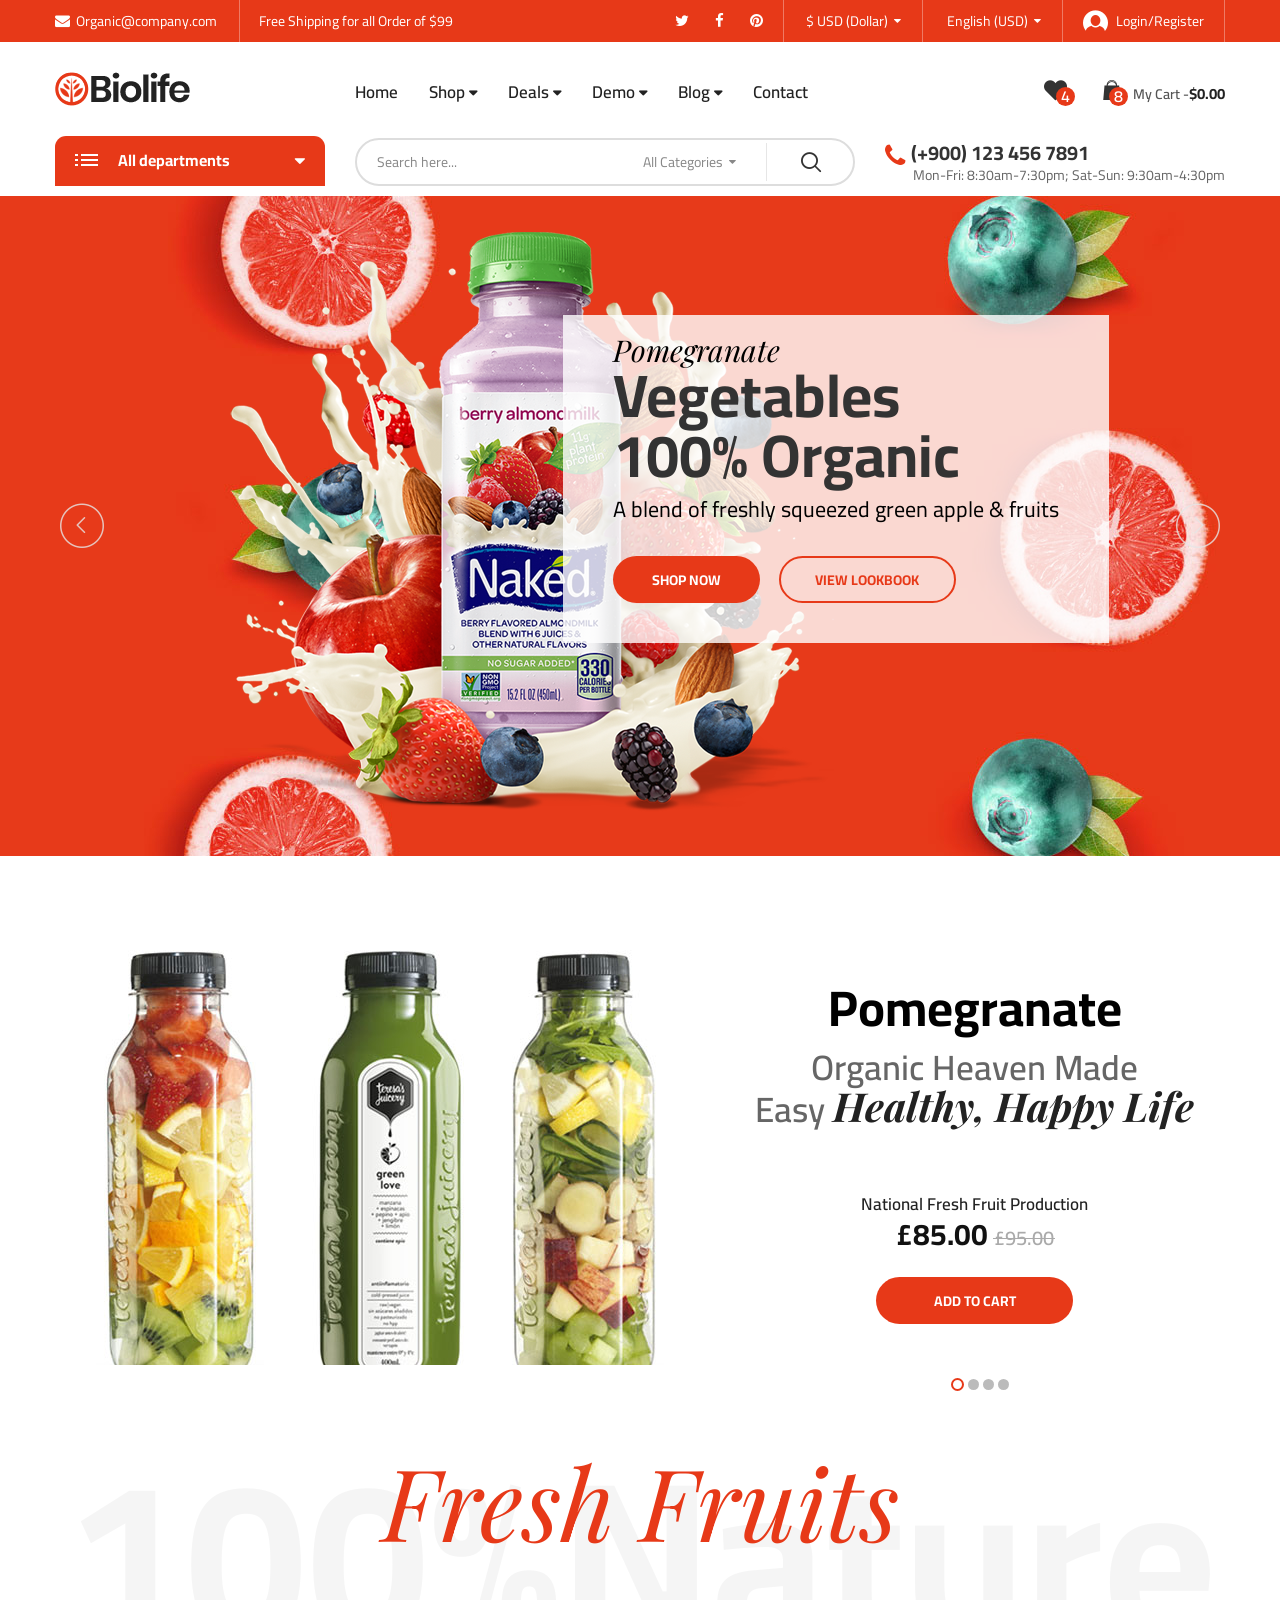
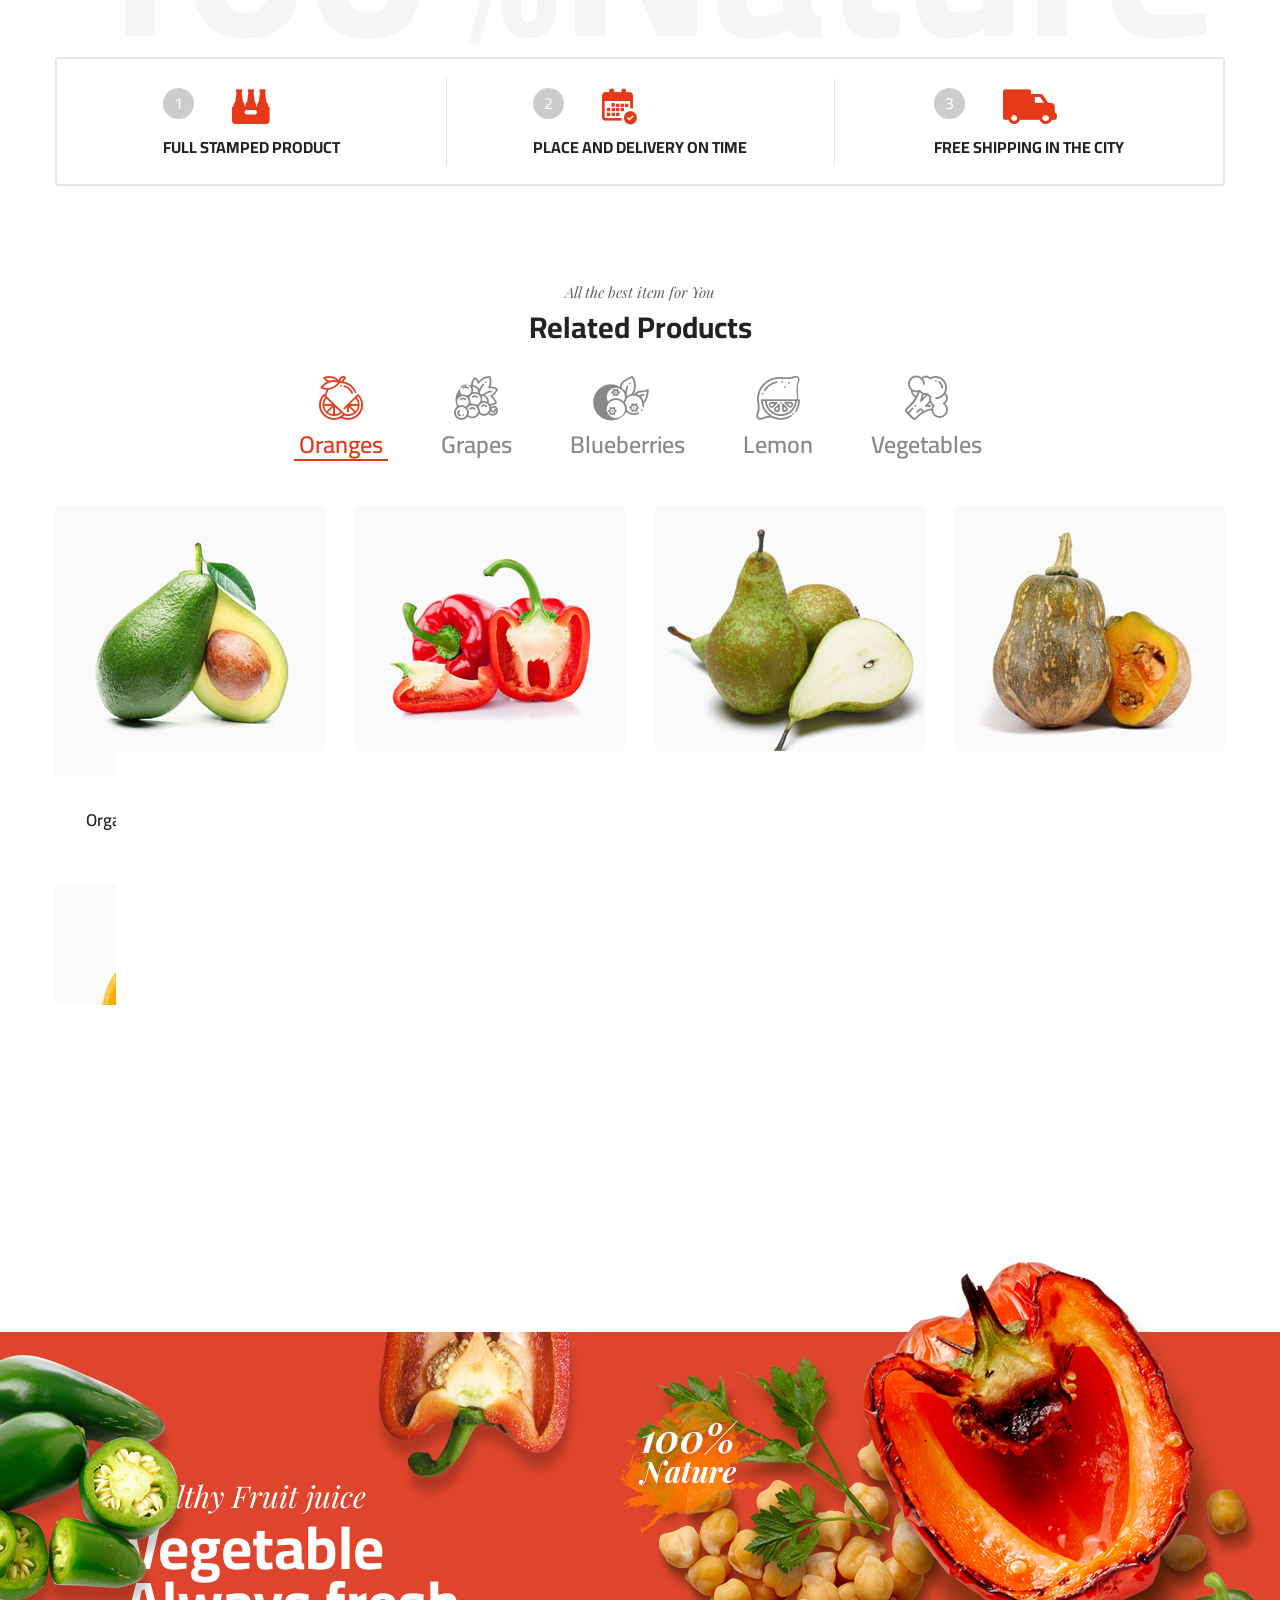
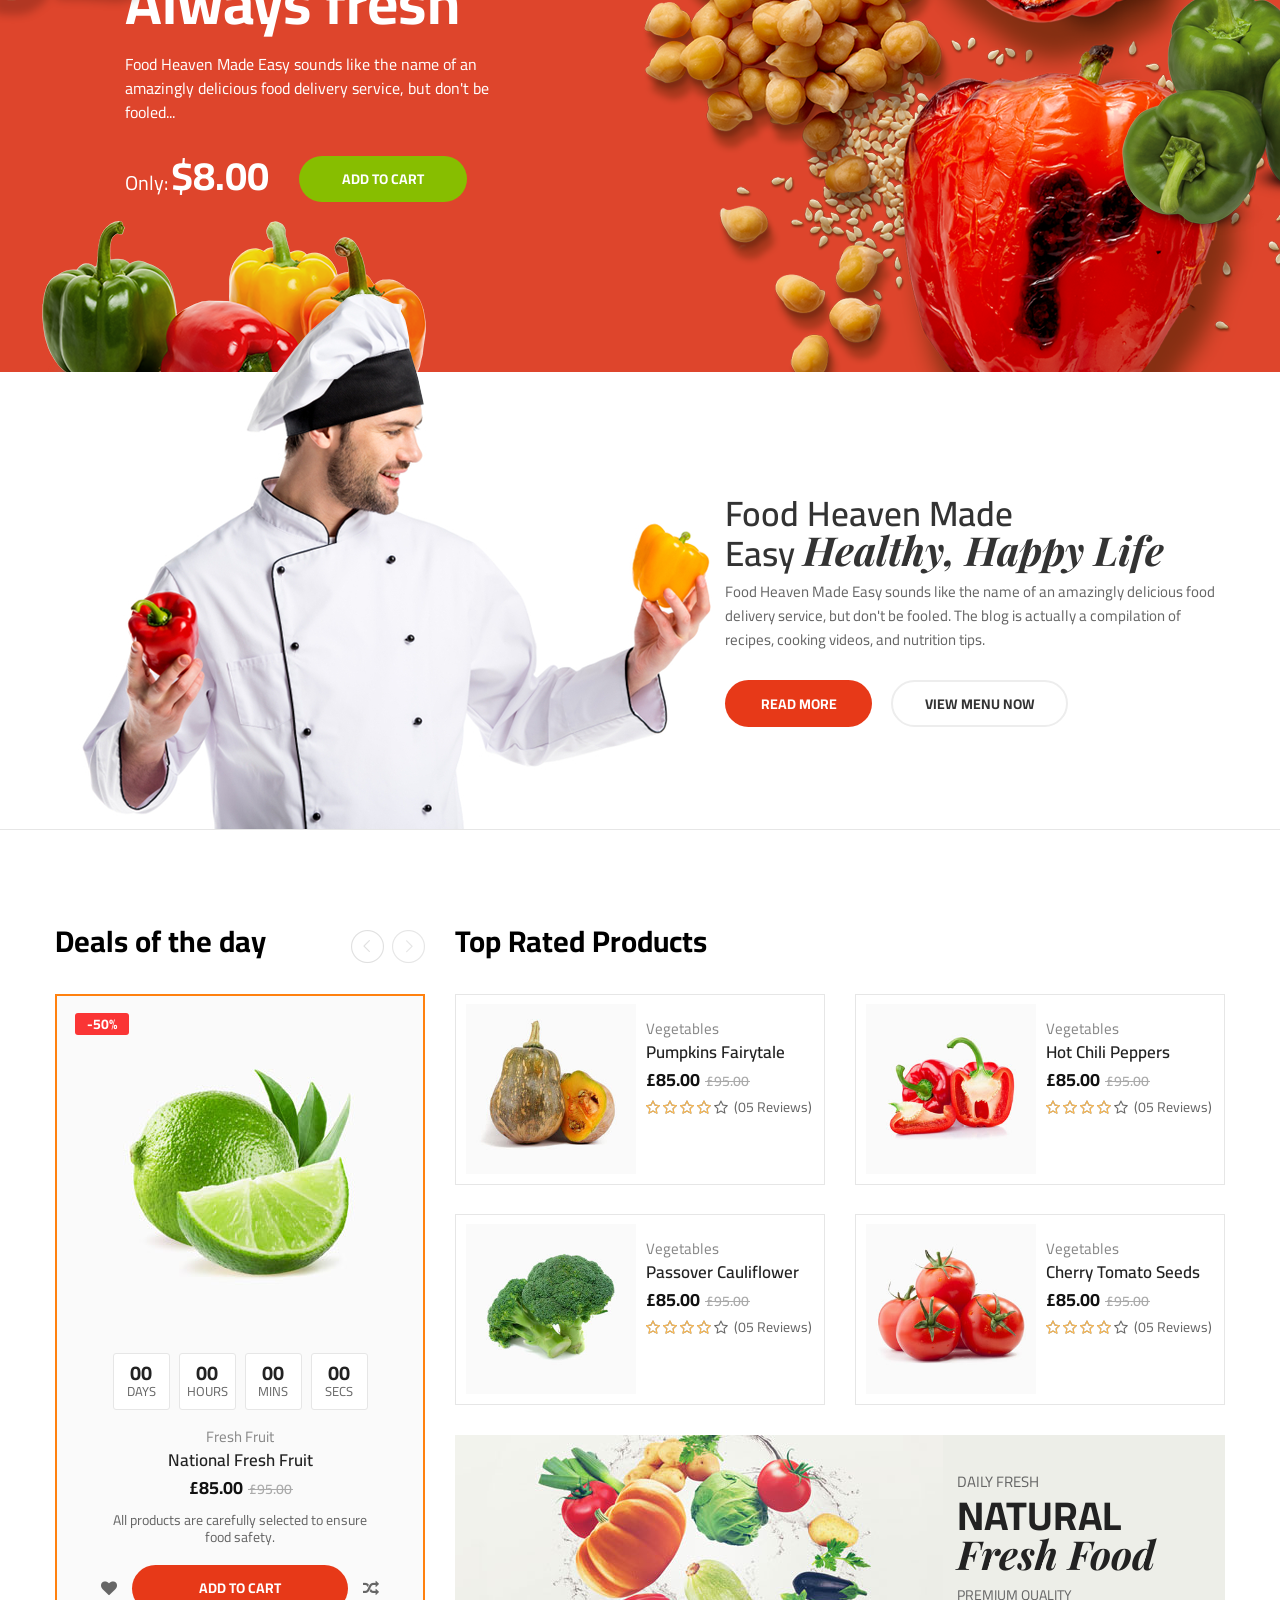
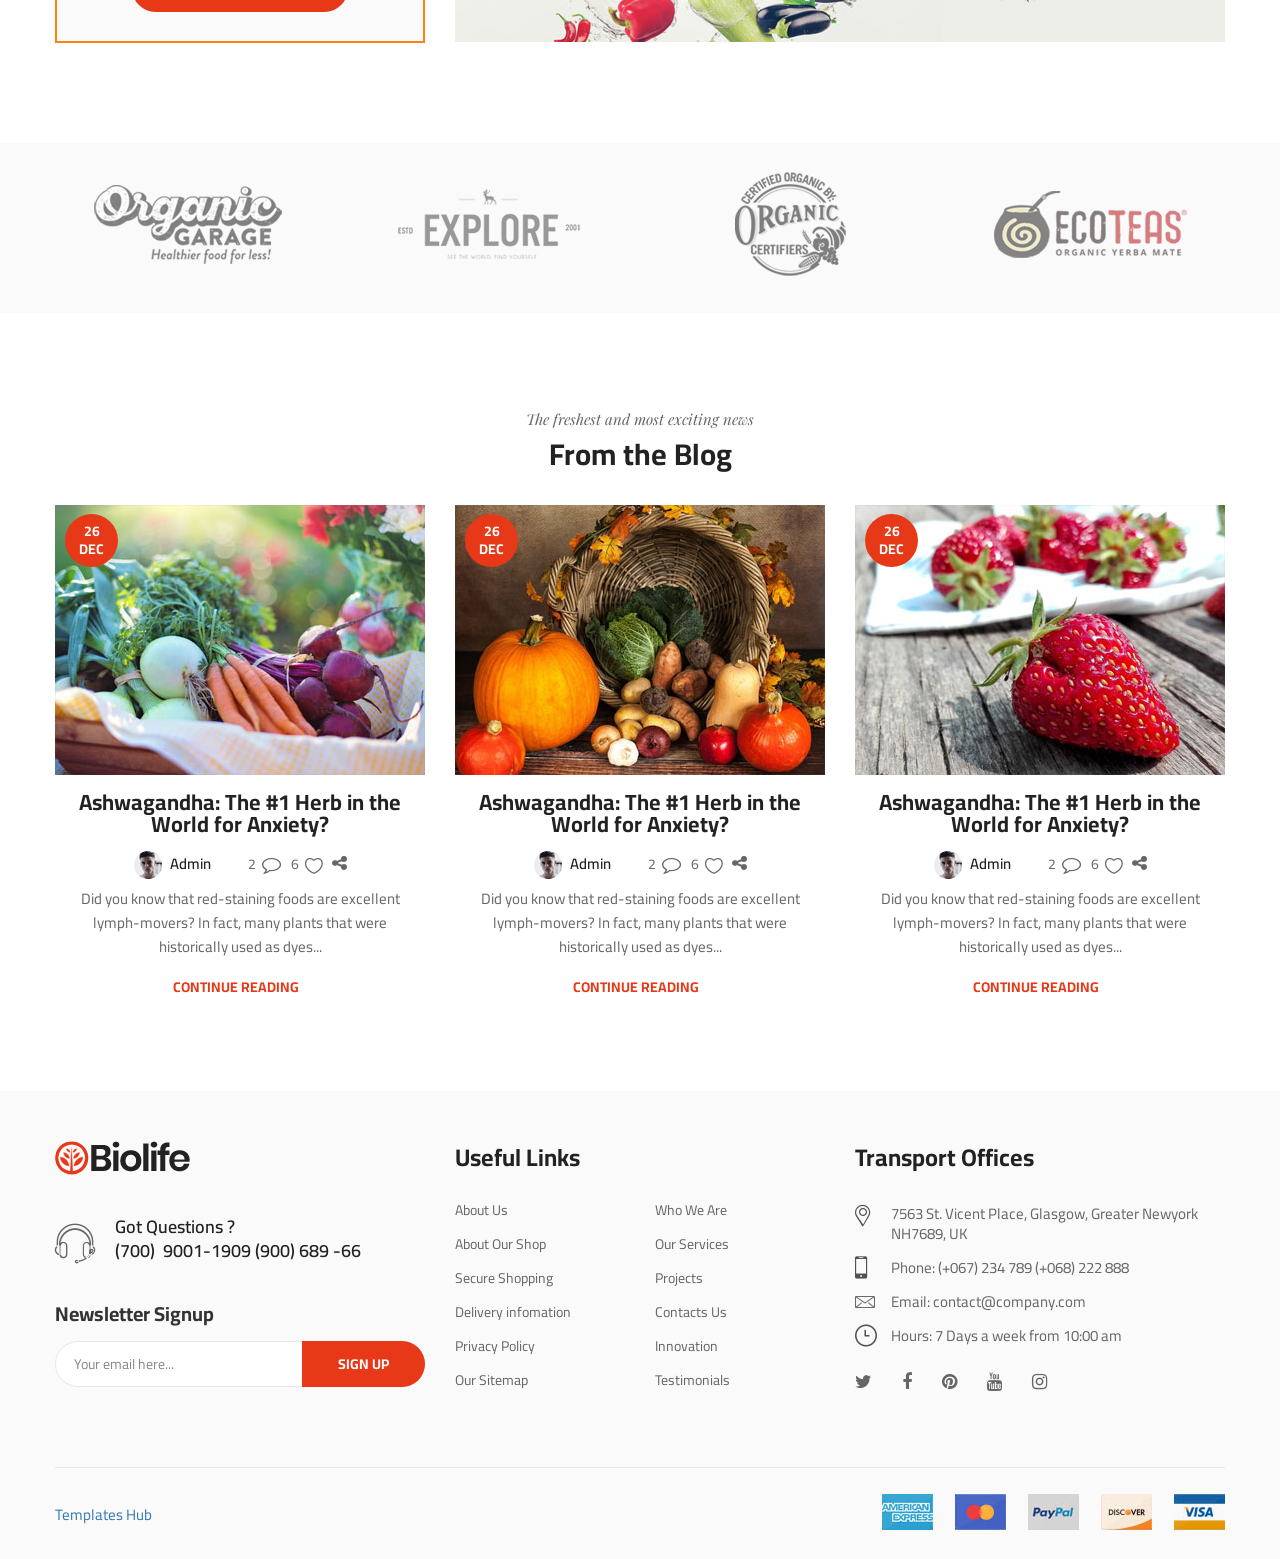
==== Projects_php/organic_fruits_e-commerce website/index.html @ d54f731b "changes" ====
<!DOCTYPE html>
<html class="no-js" lang="en">

<head>
    <meta charset="utf-8">
    <meta http-equiv="X-UA-Compatible" content="IE=edge">
    <meta name="viewport" content="width=device-width, initial-scale=1">
    <title>Biolife - Organic Food</title>
    <link href="https://fonts.googleapis.com/css?family=Cairo:400,600,700&amp;display=swap" rel="stylesheet">
    <link href="https://fonts.googleapis.com/css?family=Poppins:600&amp;display=swap" rel="stylesheet">
    <link href="https://fonts.googleapis.com/css?family=Playfair+Display:400i,700i" rel="stylesheet">
    <link href="https://fonts.googleapis.com/css?family=Ubuntu&amp;display=swap" rel="stylesheet">
    <link rel="shortcut icon" type="image/x-icon" href="assets/images/favicon.png"/>
    <link rel="stylesheet" type="text/css" href="assets/css/bootstrap.min.css">
    <link rel="stylesheet" type="text/css" href="assets/css/animate.min.css">
    <link rel="stylesheet" type="text/css" href="assets/css/font-awesome.min.css">
    <link rel="stylesheet" type="text/css" href="assets/css/nice-select.css">
    <link rel="stylesheet" type="text/css" href="assets/css/slick.min.css">
    <link rel="stylesheet" type="text/css" href="assets/css/style.css">
    <link rel="stylesheet" type="text/css" href="assets/css/main-color.css">

</head>
<body class="biolife-body">

    <!-- Preloader -->
    <div id="biof-loading">
        <div class="biof-loading-center">
            <div class="biof-loading-center-absolute">
                <div class="dot dot-one"></div>
                <div class="dot dot-two"></div>
                <div class="dot dot-three"></div>
            </div>
        </div>
    </div>

    <!-- HEADER -->
    <header id="header" class="header-area style-01 layout-03">
        <div class="header-top bg-main hidden-xs">
            <div class="container">
                <div class="top-bar left">
                    <ul class="horizontal-menu">
                        <li><a href="#"><i class="fa fa-envelope" aria-hidden="true"></i>Organic@company.com</a></li>
                        <li><a href="#">Free Shipping for all Order of $99</a></li>
                    </ul>
                </div>
                <div class="top-bar right">
                    <ul class="social-list">
                        <li><a href="#"><i class="fa fa-twitter" aria-hidden="true"></i></a></li>
                        <li><a href="#"><i class="fa fa-facebook" aria-hidden="true"></i></a></li>
                        <li><a href="#"><i class="fa fa-pinterest" aria-hidden="true"></i></a></li>
                    </ul>
                    <ul class="horizontal-menu">
                        <li class="horz-menu-item currency">
                            <select name="currency">
                                <option value="eur">€ EUR (Euro)</option>
                                <option value="usd" selected>$ USD (Dollar)</option>
                                <option value="usd">£ GBP (Pound)</option>
                                <option value="usd">¥ JPY (Yen)</option>
                            </select>
                        </li>
                        <li class="horz-menu-item lang">
                            <select name="language">
                                <option value="fr">French (EUR)</option>
                                <option value="en" selected>English (USD)</option>
                                <option value="ger">Germany (GBP)</option>
                                <option value="jp">Japan (JPY)</option>
                            </select>
                        </li>
                        <li><a href="login.html" class="login-link"><i class="biolife-icon icon-login"></i>Login/Register</a></li>
                    </ul>
                </div>
            </div>
        </div>
        <div class="header-middle biolife-sticky-object ">
            <div class="container">
                <div class="row">
                    <div class="col-lg-3 col-md-2 col-md-6 col-xs-6">
                        <a href="index-2.html" class="biolife-logo"><img src="assets/images/organic-3.png" alt="biolife logo" width="135" height="34"></a>
                    </div>
                    <div class="col-lg-6 col-md-7 hidden-sm hidden-xs">
                        <div class="primary-menu">
                        <ul class="menu biolife-menu clone-main-menu clone-primary-menu" id="primary-menu" data-menuname="main menu">
                            <li class="menu-item"><a href="index-2.html">Home</a></li>
                            <li class="menu-item menu-item-has-children has-megamenu">
                                <a href="#" class="menu-name" data-title="Shop" >Shop</a>
                                <div class="wrap-megamenu lg-width-900 md-width-750">
                                    <div class="mega-content">
                                        <!-- Deals & Offers (Now First) -->
                                        <div class="col-lg-2 col-md-2 col-xs-12 md-margin-bottom-0 xs-margin-bottom-25">
                                            <div class="wrap-custom-menu vertical-menu">
                                                <h4 class="menu-title">🔥 Deals & Offers</h4>
                                                <ul class="menu">
                                                    <li><a href="#">Today's Special Offers</a></li>
                                                    <li><a href="#">Seasonal Deals</a></li>
                                                    <li><a href="#">Bulk Discounts</a></li>
                                                    <li><a href="#">Subscription Plans</a></li>
                                                </ul>
                                            </div>
                                        </div>
                                    
                                        <!-- Fresh Fruits -->
                                        <div class="col-lg-2 col-md-2 col-xs-12 md-margin-bottom-0 xs-margin-bottom-25">
                                            <div class="wrap-custom-menu vertical-menu">
                                                <h4 class="menu-title">🍎 Fresh Fruits</h4>
                                                <ul class="menu">
                                                    <li><a href="#">Apples (Red, Green, Fuji)</a></li>
                                                    <li><a href="#">Bananas & Plantains</a></li>
                                                    <li><a href="#">Oranges & Citrus Fruits</a></li>
                                                    <li><a href="#">Berries (Strawberry, Blueberry, Raspberry)</a></li>
                                                    <li><a href="#">Grapes (Red, Green, Black)</a></li>
                                                </ul>
                                            </div>
                                        </div>
                                    
                                        <!-- Fresh Vegetables -->
                                        <div class="col-lg-2 col-md-2 col-xs-12 md-margin-bottom-0 xs-margin-bottom-25">
                                            <div class="wrap-custom-menu vertical-menu">
                                                <h4 class="menu-title">🥦 Fresh Vegetables</h4>
                                                <ul class="menu">
                                                    <li><a href="#">Leafy Greens (Spinach, Kale, Lettuce)</a></li>
                                                    <li><a href="#">Root Vegetables (Carrots, Potatoes, Beets)</a></li>
                                                    <li><a href="#">Peppers (Bell Peppers, Chili Peppers)</a></li>
                                                    <li><a href="#">Tomatoes & Cucumbers</a></li>
                                                    <li><a href="#">Mushrooms & Onions</a></li>
                                                </ul>
                                            </div>
                                        </div>
                                    
                                        <!-- Organic & Exotic -->
                                        <div class="col-lg-2 col-md-2 col-xs-12 md-margin-bottom-0 xs-margin-bottom-25">
                                            <div class="wrap-custom-menu vertical-menu">
                                                <h4 class="menu-title">🌿 Organic & Exotic</h4>
                                                <ul class="menu">
                                                    <li><a href="#">Organic Fruits (Chemical-free)</a></li>
                                                    <li><a href="#">Organic Vegetables</a></li>
                                                    <li><a href="#">Exotic Fruits (Dragon Fruit, Kiwi)</a></li>
                                                    <li><a href="#">Exotic Vegetables (Broccoli, Zucchini, Asparagus)</a></li>
                                                </ul>
                                            </div>
                                        </div>
                                    
                                        <!-- Dairy & Beverages -->
                                        <div class="col-lg-2 col-md-2 col-xs-12 md-margin-bottom-0 xs-margin-bottom-25">
                                            <div class="wrap-custom-menu vertical-menu">
                                                <h4 class="menu-title">🥛 Dairy & Beverages</h4>
                                                <ul class="menu">
                                                    <li><a href="#">Milk & Dairy Alternatives</a></li>
                                                    <li><a href="#">Yogurt & Cheese</a></li>
                                                    <li><a href="#">Coffee & Tea</a></li>
                                                    <li><a href="#">Fresh Juices & Smoothies</a></li>
                                                </ul>
                                            </div>
                                        </div>
                                    </div>
                                    
                                </div>
                            </li>
                            <!-- navbar 3 no down -->
                                <!-- navbar 4 no start -->
                                <li class="menu-item menu-item-has-children has-child">
                                    <a href="#" class="menu-name" data-title="Deals">Deals</a>
                                    <ul class="sub-menu">
                                        <li class="menu-item"><a href="#">Ongoing Discounts</a></li>
                                        <li class="menu-item"><a href="#">Buy 1 Get 1 Free</a></li>
                                        <li class="menu-item menu-item-has-children has-child">
                                            <a href="#" class="menu-name" data-title="Limited-Time Offers">Limited-Time Offers</a>
                                            <ul class="sub-menu">
                                                <li class="menu-item"><a href="#">Flash Sale</a></li>
                                                <li class="menu-item"><a href="#">Seasonal Discounts</a></li>
                                                <li class="menu-item"><a href="#">Exclusive Member Deals</a></li>
                                                <li class="menu-item"><a href="#">Festive Offers</a></li>
                                            </ul>
                                        </li>
                                        <li class="menu-item"><a href="#">New Customer Offers</a></li>
                                        <li class="menu-item"><a href="#">Subscription Discounts</a></li>
                                    </ul>
                                </li>
                                
                                <!-- 4 no start -->

                             ->
                            <li class="menu-item menu-item-has-children has-megamenu">
                                <a href="#" class="menu-name" data-title="Demo">Demo</a>
                                <div class="wrap-megamenu lg-width-800 md-width-750">
                                    <div class="mega-content">
                                        <div class="col-lg-3 col-md-3 col-xs-12 md-margin-bottom-0 xs-margin-bottom-25">
                                            <div class="wrap-custom-menu vertical-menu">
                                                <h4 class="menu-title">Home Page</h4>
                                                <ul class="menu">
                                                    <li><a href="home-01.html">Home 01</a></li>
                                                    <li><a href="home-02.html">Home 02</a></li>
                                                    <li><a href="index-2.html">Home 03</a></li>
                                                    <li><a href="home-03-green.html">Home 03 Green</a></li>
                                                    <li><a href="home-04.html">Home 04</a></li>
                                                    <li><a href="home-04-light.html">Home 04 Light</a></li>
                                                    <li><a href="home-05.html">Home 05</a></li>
                                                </ul>
                                            </div>
                                        </div>
                                        <div class="col-lg-3 col-md-3 col-xs-12 md-margin-bottom-0 xs-margin-bottom-25">
                                            <div class="wrap-custom-menu vertical-menu">
                                                <h4 class="menu-title">Inner Pages</h4>
                                                <ul class="menu">
                                                    <li class="menu-item" ><a class="menu-name" href="blog-post.html">Blog Single</a></li>
                                                    <li class="menu-item" ><a class="menu-name" href="blog-v01.html">Blog Style 01</a></li>
                                                    <li class="menu-item" ><a class="menu-name" href="blog-v02.html">Blog Style 02</a></li>
                                                    <li class="menu-item" ><a class="menu-name" href="blog-v03.html">Blog Style 03</a></li>
                                                    <li class="menu-item" ><a class="menu-name" href="contact.html">Contact Us</a></li>
                                                    <li class="menu-item" ><a class="menu-name" href="about-us.html">About Us</a></li>
                                                    <li class="menu-item" ><a class="menu-name" href="checkout.html">Checkout</a></li>
                                                    <li class="menu-item" ><a class="menu-name" href="shopping-cart.html">Shopping Cart</a></li>
                                                    <li class="menu-item" ><a class="menu-name" href="login.html">Login/Register</a></li>
                                                    <li class="menu-item" ><a class="menu-name" href="404.html">404</a></li>
                                                </ul>
                                            </div>
                                        </div>
                                        <div class="col-lg-3 col-md-3 col-xs-12 md-margin-bottom-0 xs-margin-bottom-25">
                                            <div class="wrap-custom-menu vertical-menu">
                                                <h4 class="menu-title">Category Pages</h4>
                                                <ul class="menu">
                                                    <li><a href="category-grid-3-cols.html">Grid 3 Cols</a></li>
                                                    <li><a href="category-grid.html">Grid 4 Cols</a></li>
                                                    <li><a href="category-grid-6-cols.html">Grid 6 Cols</a></li>
                                                    <li><a href="category-grid-left-sidebar.html">Grid Left Sidebar</a></li>
                                                    <li><a href="category-grid-right-sidebar.html">Grid Right Sidebar</a></li>
                                                    <li><a href="category-list.html">List Full</a></li>
                                                    <li><a href="category-list-left-sidebar.html">List Left Sidebar</a></li>
                                                    <li><a href="category-list-right-sidebar.html">List Right Sidebar</a></li>
                                                </ul>
                                            </div>
                                        </div>
                                        <div class="col-lg-3 col-md-3 col-xs-12 md-margin-bottom-0 xs-margin-bottom-25">
                                            <div class="wrap-custom-menu vertical-menu">
                                                <h4 class="menu-title">Product Types</h4>
                                                <ul class="menu">
                                                    <li><a href="single-product-simple.html">Simple</a></li>
                                                    <li><a href="single-product-grouped.html">Grouped</a></li>
                                                    <li><a href="single-product.html">Variable</a></li>
                                                    <li><a href="single-product-external.html">External/Affiliate</a></li>
                                                    <li><a href="single-product-onsale.html">Countdown</a></li>
                                                </ul>
                                            </div>
                                        </div>
                                    </div>
                                </div>
                            </li>
                            <li class="menu-item menu-item-has-children has-megamenu">
                                <a href="#" class="menu-name" data-title="Blog">Blog</a>
                                <div class="wrap-megamenu lg-width-800 md-width-750">
                                    <div class="mega-content">
                                        <div class="col-lg-3 col-md-3 col-xs-6">
                                            <div class="wrap-custom-menu vertical-menu">
                                                <h4 class="menu-title">Blog Categories</h4>
                                                <ul class="menu">
                                                    <li><a href="#">Beauty (30)</a></li>
                                                    <li><a href="#">Fashion (50)</a></li>
                                                    <li><a href="#">Food (10)</a></li>
                                                    <li><a href="#">Life Style (60)</a></li>
                                                    <li><a href="#">Travel (10)</a></li>
                                                    <li><a href="#">Nutrition (35)</a></li>
                                                    <li><a href="#">Food Decoration (45)</a></li>
                                                </ul>
                                            </div>
                                        </div>
                                        <div class="col-lg-3 col-md-3 col-xs-6">
                                            <div class="wrap-custom-menu vertical-menu">
                                                <h4 class="menu-title">Featured Posts</h4>
                                                <ul class="menu">
                                                    <li><a href="#">Post example<sup>#1</sup></a></li>
                                                    <li><a href="#">Post example<sup>#2</sup></a></li>
                                                    <li><a href="#">Post example<sup>#3</sup></a></li>
                                                    <li><a href="#">Post example<sup>#4</sup></a></li>
                                                    <li><a href="#">Post example<sup>#5</sup></a></li>
                                                    <li><a href="#">Post example<sup>#6</sup></a></li>
                                                    <li><a href="#">Post example<sup>#7</sup></a></li>
                                                </ul>
                                            </div>
                                        </div>
                                        <div class="col-lg-6 col-md-6 col-xs-12 md-margin-top-0 xs-margin-top-25px">
                                            <div class="block-posts">
                                                <h4 class="menu-title">Recent Posts</h4>
                                                <ul class="posts">
                                                    <li>
                                                        <div class="block-post-item">
                                                            <div class="thumb"><a href="#"><img src="assets/images/megamenu/thumb-05.jpg" width="100" height="73" alt=""></a></div>
                                                            <div class="left-info">
                                                                <h4 class="post-name"><a href="#">Ashwagandha: The #1 Herb in the World for Anxiety?</a></h4>
                                                                <span class="p-date">Jan 05, 2019</span>
                                                                <span class="p-comment">2 Comments</span>
                                                            </div>
                                                        </div>
                                                    </li>
                                                    <li>
                                                        <div class="block-post-item">
                                                            <div class="thumb"><a href="#"><img src="assets/images/megamenu/thumb-06.jpg" width="100" height="73" alt=""></a></div>
                                                            <div class="left-info">
                                                                <h4 class="post-name"><a href="#">Ashwagandha: The #1 Herb in the World for Anxiety?</a></h4>
                                                                <span class="p-date">May 15, 2019</span>
                                                                <span class="p-comment">8 Comments</span>
                                                            </div>
                                                        </div>
                                                    </li>
                                                    <li>
                                                        <div class="block-post-item">
                                                            <div class="thumb"><a href="#"><img src="assets/images/megamenu/thumb-07.jpg" width="100" height="73" alt=""></a></div>
                                                            <div class="left-info">
                                                                <h4 class="post-name"><a href="#">Ashwagandha: The #1 Herb in the World for Anxiety?</a></h4>
                                                                <span class="p-date">Apr 26, 2019</span>
                                                                <span class="p-comment">10 Comments</span>
                                                            </div>
                                                        </div>
                                                    </li>
                                                </ul>
                                            </div>
                                        </div>
                                    </div>
                                </div>
                            </li>
                            <li class="menu-item"><a href="contact.html">Contact</a></li>
                        </ul>
                    </div>
                    </div>
                    <div class="col-lg-3 col-md-3 col-md-6 col-xs-6">
                        <div class="biolife-cart-info">
                            <div class="mobile-search">
                                <a href="javascript:void(0)" class="open-searchbox"><i class="biolife-icon icon-search"></i></a>
                                <div class="mobile-search-content">
                                    <form action="#" class="form-search" name="mobile-seacrh" method="get">
                                        <a href="#" class="btn-close"><span class="biolife-icon icon-close-menu"></span></a>
                                        <input type="text" name="s" class="input-text" value="" placeholder="Search here...">
                                        <select name="category">
                                            <option value="-1" selected>All Categories</option>
                                            <option value="vegetables">Vegetables</option>
                                            <option value="fresh_berries">Fresh Berries</option>
                                            <option value="ocean_foods">Ocean Foods</option>
                                            <option value="butter_eggs">Butter & Eggs</option>
                                            <option value="fastfood">Fastfood</option>
                                            <option value="fresh_meat">Fresh Meat</option>
                                            <option value="fresh_onion">Fresh Onion</option>
                                            <option value="papaya_crisps">Papaya & Crisps</option>
                                            <option value="oatmeal">Oatmeal</option>
                                        </select>
                                        <button type="submit" class="btn-submit">go</button>
                                    </form>
                                </div>
                            </div>
                            <div class="wishlist-block hidden-sm hidden-xs">
                                <a href="#" class="link-to">
                                    <span class="icon-qty-combine">
                                        <i class="icon-heart-bold biolife-icon"></i>
                                        <span class="qty">4</span>
                                    </span>
                                </a>
                            </div>
                            <div class="minicart-block">
                                <div class="minicart-contain">
                                    <a href="javascript:void(0)" class="link-to">
                                            <span class="icon-qty-combine">
                                                <i class="icon-cart-mini biolife-icon"></i>
                                                <span class="qty">8</span>
                                            </span>
                                        <span class="title">My Cart -</span>
                                        <span class="sub-total">$0.00</span>
                                    </a>
                                    <div class="cart-content">
                                        <div class="cart-inner">
                                            <ul class="products">
                                                <li>
                                                    <div class="minicart-item">
                                                        <div class="thumb">
                                                            <a href="#"><img src="assets/images/minicart/pr-01.jpg" width="90" height="90" alt="National Fresh"></a>
                                                        </div>
                                                        <div class="left-info">
                                                            <div class="product-title"><a href="#" class="product-name">National Fresh Fruit</a></div>
                                                            <div class="price">
                                                                <ins><span class="price-amount"><span class="currencySymbol">£</span>85.00</span></ins>
                                                                <del><span class="price-amount"><span class="currencySymbol">£</span>95.00</span></del>
                                                            </div>
                                                            <div class="qty">
                                                                <label for="cart[id123][qty]">Qty:</label>
                                                                <input type="number" class="input-qty" name="cart[id123][qty]" id="cart[id123][qty]" value="1" disabled>
                                                            </div>
                                                        </div>
                                                        <div class="action">
                                                            <a href="#" class="edit"><i class="fa fa-pencil" aria-hidden="true"></i></a>
                                                            <a href="#" class="remove"><i class="fa fa-trash-o" aria-hidden="true"></i></a>
                                                        </div>
                                                    </div>
                                                </li>
                                                <li>
                                                    <div class="minicart-item">
                                                        <div class="thumb">
                                                            <a href="#"><img src="assets/images/minicart/pr-02.jpg" width="90" height="90" alt="National Fresh"></a>
                                                        </div>
                                                        <div class="left-info">
                                                            <div class="product-title"><a href="#" class="product-name">National Fresh Fruit</a></div>
                                                            <div class="price">
                                                                <ins><span class="price-amount"><span class="currencySymbol">£</span>85.00</span></ins>
                                                                <del><span class="price-amount"><span class="currencySymbol">£</span>95.00</span></del>
                                                            </div>
                                                            <div class="qty">
                                                                <label for="cart[id124][qty]">Qty:</label>
                                                                <input type="number" class="input-qty" name="cart[id124][qty]" id="cart[id124][qty]" value="1" disabled>
                                                            </div>
                                                        </div>
                                                        <div class="action">
                                                            <a href="#" class="edit"><i class="fa fa-pencil" aria-hidden="true"></i></a>
                                                            <a href="#" class="remove"><i class="fa fa-trash-o" aria-hidden="true"></i></a>
                                                        </div>
                                                    </div>
                                                </li>
                                                <li>
                                                    <div class="minicart-item">
                                                        <div class="thumb">
                                                            <a href="#"><img src="assets/images/minicart/pr-03.jpg" width="90" height="90" alt="National Fresh"></a>
                                                        </div>
                                                        <div class="left-info">
                                                            <div class="product-title"><a href="#" class="product-name">National Fresh Fruit</a></div>
                                                            <div class="price">
                                                                <ins><span class="price-amount"><span class="currencySymbol">£</span>85.00</span></ins>
                                                                <del><span class="price-amount"><span class="currencySymbol">£</span>95.00</span></del>
                                                            </div>
                                                            <div class="qty">
                                                                <label for="cart[id125][qty]">Qty:</label>
                                                                <input type="number" class="input-qty" name="cart[id125][qty]" id="cart[id125][qty]" value="1" disabled>
                                                            </div>
                                                        </div>
                                                        <div class="action">
                                                            <a href="#" class="edit"><i class="fa fa-pencil" aria-hidden="true"></i></a>
                                                            <a href="#" class="remove"><i class="fa fa-trash-o" aria-hidden="true"></i></a>
                                                        </div>
                                                    </div>
                                                </li>
                                                <li>
                                                    <div class="minicart-item">
                                                        <div class="thumb">
                                                            <a href="#"><img src="assets/images/minicart/pr-04.jpg" width="90" height="90" alt="National Fresh"></a>
                                                        </div>
                                                        <div class="left-info">
                                                            <div class="product-title"><a href="#" class="product-name">National Fresh Fruit</a></div>
                                                            <div class="price">
                                                                <ins><span class="price-amount"><span class="currencySymbol">£</span>85.00</span></ins>
                                                                <del><span class="price-amount"><span class="currencySymbol">£</span>95.00</span></del>
                                                            </div>
                                                            <div class="qty">
                                                                <label for="cart[id126][qty]">Qty:</label>
                                                                <input type="number" class="input-qty" name="cart[id126][qty]" id="cart[id126][qty]" value="1" disabled>
                                                            </div>
                                                        </div>
                                                        <div class="action">
                                                            <a href="#" class="edit"><i class="fa fa-pencil" aria-hidden="true"></i></a>
                                                            <a href="#" class="remove"><i class="fa fa-trash-o" aria-hidden="true"></i></a>
                                                        </div>
                                                    </div>
                                                </li>
                                                <li>
                                                    <div class="minicart-item">
                                                        <div class="thumb">
                                                            <a href="#"><img src="assets/images/minicart/pr-05.jpg" width="90" height="90" alt="National Fresh"></a>
                                                        </div>
                                                        <div class="left-info">
                                                            <div class="product-title"><a href="#" class="product-name">National Fresh Fruit</a></div>
                                                            <div class="price">
                                                                <ins><span class="price-amount"><span class="currencySymbol">£</span>85.00</span></ins>
                                                                <del><span class="price-amount"><span class="currencySymbol">£</span>95.00</span></del>
                                                            </div>
                                                            <div class="qty">
                                                                <label for="cart[id127][qty]">Qty:</label>
                                                                <input type="number" class="input-qty" name="cart[id127][qty]" id="cart[id127][qty]" value="1" disabled>
                                                            </div>
                                                        </div>
                                                        <div class="action">
                                                            <a href="#" class="edit"><i class="fa fa-pencil" aria-hidden="true"></i></a>
                                                            <a href="#" class="remove"><i class="fa fa-trash-o" aria-hidden="true"></i></a>
                                                        </div>
                                                    </div>
                                                </li>
                                            </ul>
                                            <p class="btn-control">
                                                <a href="#" class="btn view-cart">view cart</a>
                                                <a href="#" class="btn">checkout</a>
                                            </p>
                                        </div>
                                    </div>
                                </div>
                            </div>
                            <div class="mobile-menu-toggle">
                                <a class="btn-toggle" data-object="open-mobile-menu" href="javascript:void(0)">
                                    <span></span>
                                    <span></span>
                                    <span></span>
                                </a>
                            </div>
                        </div>
                    </div>
                </div>
            </div>
        </div>
        <div class="header-bottom hidden-sm hidden-xs">
            <div class="container">
                <div class="row">
                    <div class="col-lg-3 col-md-4">
                        <div class="vertical-menu vertical-category-block">
                            <div class="block-title">
                                <span class="menu-icon">
                                    <span class="line-1"></span>
                                    <span class="line-2"></span>
                                    <span class="line-3"></span>
                                </span>
                                <span class="menu-title">All departments</span>
                                <span class="angle" data-tgleclass="fa fa-caret-down"><i class="fa fa-caret-up" aria-hidden="true"></i></span>
                            </div>
                            <div class="wrap-menu">
                                <ul class="menu clone-main-menu">
                                    <li class="menu-item menu-item-has-children has-megamenu">
                                        <a href="#" class="menu-name" data-title="Fruit & Nut Gifts"><i class="biolife-icon icon-fruits"></i>Fruit & Nut Gifts</a>
                                        <div class="wrap-megamenu lg-width-900 md-width-640">
                                            <div class="mega-content">
                                                <div class="row">
                                                    <div class="col-lg-3 col-md-4 col-sm-12 xs-margin-bottom-25 md-margin-bottom-0">
                                                        <div class="wrap-custom-menu vertical-menu">
                                                            <h4 class="menu-title">Fresh Fuits</h4>
                                                            <ul class="menu">
                                                                <li><a href="#">Fruit & Nut Gifts</a></li>
                                                                <li><a href="#">Mixed Fruits</a></li>
                                                                <li><a href="#">Oranges</a></li>
                                                                <li><a href="#">Bananas & Plantains</a></li>
                                                                <li><a href="#">Fresh Gala Apples</a></li>
                                                                <li><a href="#">Berries</a></li>
                                                                <li><a href="#">Pears</a></li>
                                                                <li><a href="#">Produce</a></li>
                                                                <li><a href="#">Snack Foods</a></li>
                                                            </ul>
                                                        </div>
                                                    </div>
                                                    <div class="col-lg-3 col-md-4 col-sm-12 lg-padding-left-23 xs-margin-bottom-25 md-margin-bottom-0">
                                                        <div class="wrap-custom-menu vertical-menu">
                                                            <h4 class="menu-title">Nut Gifts</h4>
                                                            <ul class="menu">
                                                                <li><a href="#">Non-Dairy Coffee Creamers</a></li>
                                                                <li><a href="#">Coffee Creamers</a></li>
                                                                <li><a href="#">Mayonnaise</a></li>
                                                                <li><a href="#">Almond Milk</a></li>
                                                                <li><a href="#">Ghee</a></li>
                                                                <li><a href="#">Beverages</a></li>
                                                                <li><a href="#">Ranch Salad Dressings</a></li>
                                                                <li><a href="#">Hemp Milk</a></li>
                                                                <li><a href="#">Nuts & Seeds</a></li>
                                                            </ul>
                                                        </div>
                                                    </div>
                                                    <div class="col-lg-6 col-md-4 col-sm-12 lg-padding-left-50 xs-margin-bottom-25 md-margin-bottom-0">
                                                        <div class="biolife-products-block max-width-270">
                                                            <h4 class="menu-title">Bestseller Products</h4>
                                                            <ul class="products-list default-product-style biolife-carousel nav-none-after-1k2 nav-center" data-slick='{"rows":1,"arrows":true,"dots":false,"infinite":false,"speed":400,"slidesMargin":30,"slidesToShow":1, "responsive":[{"breakpoint":767, "settings":{ "arrows": false}}]}' >
                                                                <li class="product-item">
                                                                    <div class="contain-product none-overlay">
                                                                        <div class="product-thumb">
                                                                            <a href="#" class="link-to-product">
                                                                                <img src="assets/images/products/p-08.jpg" alt="dd" width="270" height="270" class="product-thumnail">
                                                                            </a>
                                                                        </div>
                                                                        <div class="info">
                                                                            <b class="categories">Fresh Fruit</b>
                                                                            <h4 class="product-title"><a href="#" class="pr-name">National Fresh Fruit</a></h4>
                                                                            <div class="price">
                                                                                <ins><span class="price-amount"><span class="currencySymbol">£</span>85.00</span></ins>
                                                                                <del><span class="price-amount"><span class="currencySymbol">£</span>95.00</span></del>
                                                                            </div>
                                                                        </div>
                                                                    </div>
                                                                </li>
                                                                <li class="product-item">
                                                                    <div class="contain-product none-overlay">
                                                                        <div class="product-thumb">
                                                                            <a href="#" class="link-to-product">
                                                                                <img src="assets/images/products/p-11.jpg" alt="dd" width="270" height="270" class="product-thumnail">
                                                                            </a>
                                                                        </div>
                                                                        <div class="info">
                                                                            <b class="categories">Fresh Fruit</b>
                                                                            <h4 class="product-title"><a href="#" class="pr-name">National Fresh Fruit</a></h4>
                                                                            <div class="price">
                                                                                <ins><span class="price-amount"><span class="currencySymbol">£</span>85.00</span></ins>
                                                                                <del><span class="price-amount"><span class="currencySymbol">£</span>95.00</span></del>
                                                                            </div>
                                                                        </div>
                                                                    </div>
                                                                </li>
                                                                <li class="product-item">
                                                                    <div class="contain-product none-overlay">
                                                                        <div class="product-thumb">
                                                                            <a href="#" class="link-to-product">
                                                                                <img src="assets/images/products/p-15.jpg" alt="dd" width="270" height="270" class="product-thumnail">
                                                                            </a>
                                                                        </div>
                                                                        <div class="info">
                                                                            <b class="categories">Fresh Fruit</b>
                                                                            <h4 class="product-title"><a href="#" class="pr-name">National Fresh Fruit</a></h4>
                                                                            <div class="price">
                                                                                <ins><span class="price-amount"><span class="currencySymbol">£</span>85.00</span></ins>
                                                                                <del><span class="price-amount"><span class="currencySymbol">£</span>95.00</span></del>
                                                                            </div>
                                                                        </div>
                                                                    </div>
                                                                </li>
                                                            </ul>
                                                        </div>
                                                    </div>
                                                </div>
                                                <div class="row">
                                                    <div class="col-lg-12 col-md-12 col-sm-12 md-margin-top-9">
                                                        <div class="biolife-brand" >
                                                            <ul class="brands">
                                                                <li><a href="#"><img src="assets/images/megamenu/brand-organic.png" width="161" height="136" alt="organic"></a></li>
                                                                <li><a href="#"><img src="assets/images/megamenu/brand-explore.png" width="160" height="136" alt="explore"></a></li>
                                                                <li><a href="#"><img src="assets/images/megamenu/brand-organic-2.png" width="99" height="136" alt="organic 2"></a></li>
                                                                <li><a href="#"><img src="assets/images/megamenu/brand-eco-teas.png" width="164"  height="136" alt="eco teas"></a></li>
                                                            </ul>
                                                        </div>
                                                    </div>
                                                </div>
                                            </div>
                                        </div>
                                    </li>
                                    <li class="menu-item menu-item-has-children has-megamenu">
                                        <a href="#" class="menu-name" data-title="Vegetables"><i class="biolife-icon icon-broccoli-1"></i>Vegetables</a>
                                        <div class="wrap-megamenu lg-width-900 md-width-640 background-mega-01">
                                            <div class="mega-content">
                                                <div class="row">
                                                    <div class="col-lg-3 col-md-4 col-sm-12 xs-margin-bottom-25 md-margin-bottom-0">
                                                        <div class="wrap-custom-menu vertical-menu">
                                                            <h4 class="menu-title">Vegetables</h4>
                                                            <ul class="menu">
                                                                <li><a href="#">Fruit & Nut Gifts</a></li>
                                                                <li><a href="#">Mixed Fruits</a></li>
                                                                <li><a href="#">Oranges</a></li>
                                                                <li><a href="#">Bananas & Plantains</a></li>
                                                                <li><a href="#">Fresh Gala Apples</a></li>
                                                                <li><a href="#">Berries</a></li>
                                                                <li><a href="#">Pears</a></li>
                                                                <li><a href="#">Produce</a></li>
                                                                <li><a href="#">Snack Foods</a></li>
                                                            </ul>
                                                        </div>
                                                    </div>
                                                    <div class="col-lg-4 col-md-4 col-sm-12 lg-padding-left-23 xs-margin-bottom-25 md-margin-bottom-0">
                                                        <div class="wrap-custom-menu vertical-menu">
                                                            <h4 class="menu-title">Gifts</h4>
                                                            <ul class="menu">
                                                                <li><a href="#">Non-Dairy Coffee Creamers</a></li>
                                                                <li><a href="#">Coffee Creamers</a></li>
                                                                <li><a href="#">Mayonnaise</a></li>
                                                                <li><a href="#">Almond Milk</a></li>
                                                                <li><a href="#">Ghee</a></li>
                                                                <li><a href="#">Beverages</a></li>
                                                                <li><a href="#">Ranch Salad Dressings</a></li>
                                                                <li><a href="#">Hemp Milk</a></li>
                                                                <li><a href="#">Nuts & Seeds</a></li>
                                                            </ul>
                                                        </div>
                                                    </div>
                                                    <div class="col-lg-5 col-md-4 col-sm-12 lg-padding-left-57 md-margin-bottom-30">
                                                        <div class="biolife-brand vertical md-boder-left-30">
                                                            <h4 class="menu-title">Hot Brand</h4>
                                                            <ul class="brands">
                                                                <li><a href="#"><img src="assets/images/megamenu/v-brand-organic.png" width="167" height="74" alt="organic"></a></li>
                                                                <li><a href="#"><img src="assets/images/megamenu/v-brand-explore.png" width="167" height="72" alt="explore"></a></li>
                                                                <li><a href="#"><img src="assets/images/megamenu/v-brand-organic-2.png" width="167" height="99" alt="organic 2"></a></li>
                                                                <li><a href="#"><img src="assets/images/megamenu/v-brand-eco-teas.png" width="167" height="67" alt="eco teas"></a></li>
                                                            </ul>
                                                        </div>
                                                    </div>
                                                </div>
                                            </div>
                                        </div>
                                    </li>
                                    <li class="menu-item menu-item-has-children has-megamenu">
                                        <a href="#" class="menu-name" data-title="Fresh Berries"><i class="biolife-icon icon-grape"></i>Fresh Berries</a>
                                        <div class="wrap-megamenu lg-width-900 md-width-640 background-mega-02">
                                            <div class="mega-content">
                                                <div class="row">
                                                    <div class="col-lg-3 col-md-4 sm-col-12 md-margin-bottom-83 xs-margin-bottom-25">
                                                        <div class="wrap-custom-menu vertical-menu">
                                                            <h4 class="menu-title">Fresh Berries</h4>
                                                            <ul class="menu">
                                                                <li><a href="#">Fruit & Nut Gifts</a></li>
                                                                <li><a href="#">Mixed Fruits</a></li>
                                                                <li><a href="#">Oranges</a></li>
                                                                <li><a href="#">Bananas & Plantains</a></li>
                                                                <li><a href="#">Fresh Gala Apples</a></li>
                                                                <li><a href="#">Berries</a></li>
                                                                <li><a href="#">Pears</a></li>
                                                                <li><a href="#">Produce</a></li>
                                                                <li><a href="#">Snack Foods</a></li>
                                                            </ul>
                                                        </div>
                                                    </div>
                                                    <div class="col-lg-3 col-md-4 sm-col-12 lg-padding-left-23 xs-margin-bottom-36px md-margin-bottom-0">
                                                        <div class="wrap-custom-menu vertical-menu">
                                                            <h4 class="menu-title">Gifts</h4>
                                                            <ul class="menu">
                                                                <li><a href="#">Non-Dairy Coffee Creamers</a></li>
                                                                <li><a href="#">Coffee Creamers</a></li>
                                                                <li><a href="#">Mayonnaise</a></li>
                                                                <li><a href="#">Almond Milk</a></li>
                                                                <li><a href="#">Ghee</a></li>
                                                                <li><a href="#">Beverages</a></li>
                                                                <li><a href="#">Ranch Salad Dressings</a></li>
                                                                <li><a href="#">Hemp Milk</a></li>
                                                                <li><a href="#">Nuts & Seeds</a></li>
                                                            </ul>
                                                        </div>
                                                    </div>
                                                    <div class="col-lg-6 col-md-4 sm-col-12 lg-padding-left-25 md-padding-top-55">
                                                        <div class="biolife-banner layout-01">
                                                            <h3 class="top-title">Farm Fresh</h3>
                                                            <p class="content"> All the Lorem Ipsum generators on the Internet tend.</p>
                                                            <b class="bottomm-title">Berries Series</b>
                                                        </div>
                                                    </div>
                                                </div>
                                            </div>
                                        </div>
                                    </li>
                                    <li class="menu-item"><a href="#" class="menu-name" data-title="Ocean Foods"><i class="biolife-icon icon-fish"></i>Ocean Foods</a></li>
                                    <li class="menu-item menu-item-has-children has-child">
                                        <a href="#" class="menu-name" data-title="Butter & Eggs"><i class="biolife-icon icon-honey"></i>Butter & Eggs</a>
                                        <ul class="sub-menu">
                                            <li class="menu-item"><a href="#">Omelettes</a></li>
                                            <li class="menu-item"><a href="#">Breakfast Scrambles</a></li>
                                            <li class="menu-item menu-item-has-children has-child"><a href="#" class="menu-name" data-title="Eggs & other considerations">Eggs & other considerations</a>
                                                <ul class="sub-menu">
                                                    <li class="menu-item"><a href="#">Classic Breakfast</a></li>
                                                    <li class="menu-item"><a href="#">Huevos Rancheros</a></li>
                                                    <li class="menu-item"><a href="#">Everything Egg Sandwich</a></li>
                                                    <li class="menu-item"><a href="#">Egg Sandwich</a></li>
                                                    <li class="menu-item"><a href="#">Vegan Burrito</a></li>
                                                    <li class="menu-item"><a href="#">Biscuits and Gravy</a></li>
                                                    <li class="menu-item"><a href="#">Bacon Avo Egg Sandwich</a></li>
                                                </ul>
                                            </li>
                                            <li class="menu-item"><a href="#">Griddle</a></li>
                                            <li class="menu-item menu-item-has-children has-child"><a href="#" class="menu-name" data-title="Sides & Extras">Sides & Extras</a>
                                                <ul class="sub-menu">
                                                    <li class="menu-item"><a href="#">Breakfast Burrito</a></li>
                                                    <li class="menu-item"><a href="#">Crab Cake Benedict</a></li>
                                                    <li class="menu-item"><a href="#">Corned Beef Hash</a></li>
                                                    <li class="menu-item"><a href="#">Steak & Eggs</a></li>
                                                    <li class="menu-item"><a href="#">Oatmeal</a></li>
                                                    <li class="menu-item"><a href="#">Fruit & Yogurt Parfait</a></li>
                                                </ul>
                                            </li>
                                            <li class="menu-item"><a href="#">Biscuits</a></li>
                                            <li class="menu-item"><a href="#">Seasonal Fruit Plate</a></li>
                                        </ul>
                                    </li>
                                    <li class="menu-item"><a href="#" class="menu-title"><i class="biolife-icon icon-fast-food"></i>Fastfood</a></li>
                                    <li class="menu-item"><a href="#" class="menu-title"><i class="biolife-icon icon-beef"></i>Fresh Meat</a></li>
                                    <li class="menu-item"><a href="#" class="menu-title"><i class="biolife-icon icon-onions"></i>Fresh Onion</a></li>
                                    <li class="menu-item"><a href="#" class="menu-title"><i class="biolife-icon icon-avocado"></i>Papaya & Crisps</a></li>
                                    <li class="menu-item"><a href="#" class="menu-title"><i class="biolife-icon icon-contain"></i>Oatmeal</a></li>
                                    <li class="menu-item"><a href="#" class="menu-title"><i class="biolife-icon icon-fresh-juice"></i>Fresh Bananas & Plantains</a></li>
                                </ul>
                            </div>
                        </div>
                    </div>
                    <div class="col-lg-9 col-md-8 padding-top-2px">
                        <div class="header-search-bar layout-01">
                            <form action="#" class="form-search" name="desktop-seacrh" method="get">
                                <input type="text" name="s" class="input-text" value="" placeholder="Search here...">
                                <select name="category">
                                    <option value="-1" selected>All Categories</option>
                                    <option value="vegetables">Vegetables</option>
                                    <option value="fresh_berries">Fresh Berries</option>
                                    <option value="ocean_foods">Ocean Foods</option>
                                    <option value="butter_eggs">Butter & Eggs</option>
                                    <option value="fastfood">Fastfood</option>
                                    <option value="fresh_meat">Fresh Meat</option>
                                    <option value="fresh_onion">Fresh Onion</option>
                                    <option value="papaya_crisps">Papaya & Crisps</option>
                                    <option value="oatmeal">Oatmeal</option>
                                </select>
                                <button type="submit" class="btn-submit"><i class="biolife-icon icon-search"></i></button>
                            </form>
                        </div>
                        <div class="live-info">
                            <p class="telephone"><i class="fa fa-phone" aria-hidden="true"></i><b class="phone-number">(+900) 123 456 7891</b></p>
                            <p class="working-time">Mon-Fri: 8:30am-7:30pm; Sat-Sun: 9:30am-4:30pm</p>
                        </div>
                    </div>
                </div>
            </div>
        </div>
    </header>

    <!-- Page Contain -->
    <div class="page-contain">

        <!-- Main content -->
        <div id="main-content" class="main-content">

            <!--Block 01: Main slide-->
            <div class="main-slide block-slider">
                <ul class="biolife-carousel nav-none-on-mobile" data-slick='{"arrows": true, "dots": false, "slidesMargin": 0, "slidesToShow": 1, "infinite": true, "speed": 800}' >
                    <li>
                        <div class="slide-contain slider-opt03__layout01">
                            <div class="media">
                                <div class="child-elememt">
                                    <a href="#" class="link-to">
                                        <img src="assets/images/home-03/slide-01-child-01.png" width="604" height="580" alt="">
                                    </a>
                                </div>
                            </div>
                            <div class="text-content">
                                <i class="first-line">Pomegranate</i>
                                <h3 class="second-line">Vegetables 100% Organic</h3>
                                <p class="third-line">A blend of freshly squeezed green apple & fruits</p>
                                <p class="buttons">
                                    <a href="#" class="btn btn-bold">Shop now</a>
                                    <a href="#" class="btn btn-thin">View lookbook</a>
                                </p>
                            </div>
                        </div>
                    </li>
                    <li>
                        <div class="slide-contain slider-opt03__layout01">
                            <div class="media">
                                <div class="child-elememt"><a href="#" class="link-to"><img src="assets/images/home-03/slide-01-child-01.png" width="604" height="580" alt=""></a></div>
                            </div>
                            <div class="text-content">
                                <i class="first-line">Pomegranate</i>
                                <h3 class="second-line">Vegetables 100% Organic</h3>
                                <p class="third-line">A blend of freshly squeezed green apple & fruits</p>
                                <p class="buttons">
                                    <a href="#" class="btn btn-bold">Shop now</a>
                                    <a href="#" class="btn btn-thin">View lookbook</a>
                                </p>
                            </div>
                        </div>
                    </li>
                </ul>
            </div>

            <!--Block 02: Banner-->
            <div class="special-slide">
                <div class="container">
                    <ul class="biolife-carousel dots_ring_style" data-slick='{"arrows": false, "dots": true, "slidesMargin": 30, "slidesToShow": 1, "infinite": true, "speed": 800, "responsive":[{"breakpoint":1200, "settings":{ "slidesToShow": 1}},{"breakpoint":768, "settings":{ "slidesToShow": 2, "slidesMargin":20, "dots": false}},{"breakpoint":480, "settings":{ "slidesToShow": 1}}]}' >
                        <li>
                            <div class="slide-contain biolife-banner__special">
                                <div class="banner-contain">
                                    <div class="media">
                                        <a href="#" class="bn-link">
                                            <figure><img src="assets/images/home-03/bn_special_org.jpg" width="616" height="483" alt=""></figure>
                                        </a>
                                    </div>
                                    <div class="text-content">
                                        <b class="first-line">Pomegranate</b>
                                        <span class="second-line">Organic Heaven Made</span>
                                        <span class="third-line">Easy <i>Healthy, Happy Life</i></span>
                                        <div class="product-detail">
                                            <h4 class="product-name">National Fresh Fruit Production</h4>
                                            <div class="price price-contain">
                                                <ins><span class="price-amount"><span class="currencySymbol">£</span>85.00</span></ins>
                                                <del><span class="price-amount"><span class="currencySymbol">£</span>95.00</span></del>
                                            </div>
                                            <div class="buttons">
                                                <a href="#" class="btn add-to-cart-btn">add to cart</a>
                                            </div>
                                        </div>
                                    </div>
                                </div>
                            </div>
                        </li>
                        <li>
                            <div class="slide-contain biolife-banner__special">
                                <div class="banner-contain">
                                    <div class="media">
                                        <a href="#" class="bn-link">
                                            <figure><img src="assets/images/home-03/bn_special_org.jpg" width="616" height="483" alt=""></figure>
                                        </a>
                                    </div>
                                    <div class="text-content">
                                        <b class="first-line">Pomegranate</b>
                                        <span class="second-line">Organic Heaven Made</span>
                                        <span class="third-line">Easy <i>Healthy, Happy Life</i></span>
                                        <div class="product-detail">
                                            <h4 class="product-name">National Fresh Fruit Production</h4>
                                            <div class="price price-contain">
                                                <ins><span class="price-amount"><span class="currencySymbol">£</span>85.00</span></ins>
                                                <del><span class="price-amount"><span class="currencySymbol">£</span>95.00</span></del>
                                            </div>
                                            <div class="buttons">
                                                <a href="#" class="btn add-to-cart-btn">add to cart</a>
                                            </div>
                                        </div>
                                    </div>
                                </div>
                            </div>
                        </li>
                        <li>
                            <div class="slide-contain biolife-banner__special">
                                <div class="banner-contain">
                                    <div class="media">
                                        <a href="#" class="bn-link">
                                            <figure><img src="assets/images/home-03/bn_special_org.jpg" width="616" height="483" alt=""></figure>
                                        </a>
                                    </div>
                                    <div class="text-content">
                                        <b class="first-line">Pomegranate</b>
                                        <span class="second-line">Organic Heaven Made</span>
                                        <span class="third-line">Easy <i>Healthy, Happy Life</i></span>
                                        <div class="product-detail">
                                            <h4 class="product-name">National Fresh Fruit Production</h4>
                                            <div class="price price-contain">
                                                <ins><span class="price-amount"><span class="currencySymbol">£</span>85.00</span></ins>
                                                <del><span class="price-amount"><span class="currencySymbol">£</span>95.00</span></del>
                                            </div>
                                            <div class="buttons">
                                                <a href="#" class="btn add-to-cart-btn">add to cart</a>
                                            </div>
                                        </div>
                                    </div>
                                </div>
                            </div>
                        </li>
                        <li>
                            <div class="slide-contain biolife-banner__special">
                                <div class="banner-contain">
                                    <div class="media">
                                        <a href="#" class="bn-link">
                                            <figure><img src="assets/images/home-03/bn_special_org.jpg" width="616" height="483" alt=""></figure>
                                        </a>
                                    </div>
                                    <div class="text-content">
                                        <b class="first-line">Pomegranate</b>
                                        <span class="second-line">Organic Heaven Made</span>
                                        <span class="third-line">Easy <i>Healthy, Happy Life</i></span>
                                        <div class="product-detail">
                                            <h4 class="product-name">National Fresh Fruit Production</h4>
                                            <div class="price price-contain">
                                                <ins><span class="price-amount"><span class="currencySymbol">£</span>85.00</span></ins>
                                                <del><span class="price-amount"><span class="currencySymbol">£</span>95.00</span></del>
                                            </div>
                                            <div class="buttons">
                                                <a href="#" class="btn add-to-cart-btn">add to cart</a>
                                            </div>
                                        </div>
                                    </div>
                                </div>
                            </div>
                        </li>
                    </ul>
                    <div class="biolife-service type01 biolife-service__type01 sm-margin-top-0 xs-margin-top-45px">
                        <b class="txt-show-01">100%Nature</b>
                        <i class="txt-show-02">Fresh Fruits</i>
                        <ul class="services-list">
                            <li>
                                <div class="service-inner">
                                    <span class="number">1</span>
                                    <span class="biolife-icon icon-beer"></span>
                                    <a class="srv-name" href="#">full stamped product</a>
                                </div>
                            </li>
                            <li>
                                <div class="service-inner">
                                    <span class="number">2</span>
                                    <span class="biolife-icon icon-schedule"></span>
                                    <a class="srv-name" href="#">place and delivery on time</a>
                                </div>
                            </li>
                            <li>
                                <div class="service-inner">
                                    <span class="number">3</span>
                                    <span class="biolife-icon icon-car"></span>
                                    <a class="srv-name" href="#">Free shipping in the city</a>
                                </div>
                            </li>
                        </ul>
                    </div>
                </div>
            </div>

            <!--Block 03: Product Tab-->
            <div class="product-tab z-index-20 sm-margin-top-193px xs-margin-top-30px">
                <div class="container">
                    <div class="biolife-title-box">
                        <span class="subtitle">All the best item for You</span>
                        <h3 class="main-title">Related Products</h3>
                    </div>
                    <div class="biolife-tab biolife-tab-contain sm-margin-top-34px">
                        <div class="tab-head tab-head__icon-top-layout icon-top-layout">
                            <ul class="tabs md-margin-bottom-35-im xs-margin-bottom-40-im">
                                <li class="tab-element active">
                                    <a href="#tab01_1st" class="tab-link"><span class="biolife-icon icon-lemon"></span>Oranges</a>
                                </li>
                                <li class="tab-element" >
                                    <a href="#tab01_2nd" class="tab-link"><span class="biolife-icon icon-grape2"></span>Grapes</a>
                                </li>
                                <li class="tab-element" >
                                    <a href="#tab01_3rd" class="tab-link"><span class="biolife-icon icon-blueberry"></span>Blueberries</a>
                                </li>
                                <li class="tab-element" >
                                    <a href="#tab01_4th" class="tab-link"><span class="biolife-icon icon-orange"></span>Lemon</a>
                                </li>
                                <li class="tab-element" >
                                    <a href="#tab01_5th" class="tab-link"><span class="biolife-icon icon-broccoli"></span>Vegetables</a>
                                </li>
                            </ul>
                        </div>
                        <div class="tab-content">
                            <div id="tab01_1st" class="tab-contain active">
                                <ul class="products-list biolife-carousel nav-center-02 nav-none-on-mobile eq-height-contain" data-slick='{"rows":2 ,"arrows":true,"dots":false,"infinite":true,"speed":400,"slidesMargin":10,"slidesToShow":4, "responsive":[{"breakpoint":1200, "settings":{ "slidesToShow": 4}},{"breakpoint":992, "settings":{ "slidesToShow": 3, "slidesMargin":25 }},{"breakpoint":768, "settings":{ "slidesToShow": 2, "slidesMargin":15}}]}'>
                                    <li class="product-item">
                                        <div class="contain-product layout-default">
                                            <div class="product-thumb">
                                                <a href="#" class="link-to-product">
                                                    <img src="assets/images/products/p-05.jpg" alt="Vegetables" width="270" height="270" class="product-thumnail">
                                                </a>
                                                <a class="lookup btn_call_quickview" href="#"><i class="biolife-icon icon-search"></i></a>
                                            </div>
                                            <div class="info">
                                                <b class="categories">Vegetables</b>
                                                <h4 class="product-title"><a href="#" class="pr-name">Organic Hass Avocado, Large</a></h4>
                                                <div class="price ">
                                                    <ins><span class="price-amount"><span class="currencySymbol">£</span>85.00</span></ins>
                                                    <del><span class="price-amount"><span class="currencySymbol">£</span>95.00</span></del>
                                                </div>
                                                <div class="slide-down-box">
                                                    <p class="message">All products are carefully selected to ensure food safety.</p>
                                                    <div class="buttons">
                                                        <a href="#" class="btn wishlist-btn"><i class="fa fa-heart" aria-hidden="true"></i></a>
                                                        <a href="#" class="btn add-to-cart-btn"><i class="fa fa-cart-arrow-down" aria-hidden="true"></i>add to cart</a>
                                                        <a href="#" class="btn compare-btn"><i class="fa fa-random" aria-hidden="true"></i></a>
                                                    </div>
                                                </div>
                                            </div>
                                        </div>
                                    </li>
                                    <li class="product-item">
                                        <div class="contain-product layout-default">
                                            <div class="product-thumb">
                                                <a href="#" class="link-to-product">
                                                    <img src="assets/images/products/p-07.jpg" alt="Vegetables" width="270" height="270" class="product-thumnail">
                                                </a>
                                                <a class="lookup btn_call_quickview" href="#"><i class="biolife-icon icon-search"></i></a>
                                            </div>
                                            <div class="info">
                                                <b class="categories">Vegetables</b>
                                                <h4 class="product-title"><a href="#" class="pr-name">13 Healing Powers of Lemons</a></h4>
                                                <div class="price ">
                                                    <ins><span class="price-amount"><span class="currencySymbol">£</span>85.00</span></ins>
                                                    <del><span class="price-amount"><span class="currencySymbol">£</span>95.00</span></del>
                                                </div>
                                                <div class="slide-down-box">
                                                    <p class="message">All products are carefully selected to ensure food safety.</p>
                                                    <div class="buttons">
                                                        <a href="#" class="btn wishlist-btn"><i class="fa fa-heart" aria-hidden="true"></i></a>
                                                        <a href="#" class="btn add-to-cart-btn"><i class="fa fa-cart-arrow-down" aria-hidden="true"></i>add to cart</a>
                                                        <a href="#" class="btn compare-btn"><i class="fa fa-random" aria-hidden="true"></i></a>
                                                    </div>
                                                </div>
                                            </div>
                                        </div>
                                    </li>
                                    <li class="product-item">
                                        <div class="contain-product layout-default">
                                            <div class="product-thumb">
                                                <a href="#" class="link-to-product">
                                                    <img src="assets/images/products/p-02.jpg" alt="Vegetables" width="270" height="270" class="product-thumnail">
                                                </a>
                                                <a class="lookup btn_call_quickview" href="#"><i class="biolife-icon icon-search"></i></a>
                                            </div>
                                            <div class="info">
                                                <b class="categories">Vegetables</b>
                                                <h4 class="product-title"><a href="#" class="pr-name">Hot Chili Peppers Magnetic Salt</a></h4>
                                                <div class="price ">
                                                    <ins><span class="price-amount"><span class="currencySymbol">£</span>85.00</span></ins>
                                                    <del><span class="price-amount"><span class="currencySymbol">£</span>95.00</span></del>
                                                </div>
                                                <div class="slide-down-box">
                                                    <p class="message">All products are carefully selected to ensure food safety.</p>
                                                    <div class="buttons">
                                                        <a href="#" class="btn wishlist-btn"><i class="fa fa-heart" aria-hidden="true"></i></a>
                                                        <a href="#" class="btn add-to-cart-btn"><i class="fa fa-cart-arrow-down" aria-hidden="true"></i>add to cart</a>
                                                        <a href="#" class="btn compare-btn"><i class="fa fa-random" aria-hidden="true"></i></a>
                                                    </div>
                                                </div>
                                            </div>
                                        </div>
                                    </li>
                                    <li class="product-item">
                                        <div class="contain-product layout-default">
                                            <div class="product-thumb">
                                                <a href="#" class="link-to-product">
                                                    <img src="assets/images/products/p-03.jpg" alt="Vegetables" width="270" height="270" class="product-thumnail">
                                                </a>
                                                <a class="lookup btn_call_quickview" href="#"><i class="biolife-icon icon-search"></i></a>
                                            </div>
                                            <div class="info">
                                                <b class="categories">Vegetables</b>
                                                <h4 class="product-title"><a href="#" class="pr-name">Passover Cauliflower Kugel</a></h4>
                                                <div class="price ">
                                                    <ins><span class="price-amount"><span class="currencySymbol">£</span>85.00</span></ins>
                                                    <del><span class="price-amount"><span class="currencySymbol">£</span>95.00</span></del>
                                                </div>
                                                <div class="slide-down-box">
                                                    <p class="message">All products are carefully selected to ensure food safety.</p>
                                                    <div class="buttons">
                                                        <a href="#" class="btn wishlist-btn"><i class="fa fa-heart" aria-hidden="true"></i></a>
                                                        <a href="#" class="btn add-to-cart-btn"><i class="fa fa-cart-arrow-down" aria-hidden="true"></i>add to cart</a>
                                                        <a href="#" class="btn compare-btn"><i class="fa fa-random" aria-hidden="true"></i></a>
                                                    </div>
                                                </div>
                                            </div>
                                        </div>
                                    </li>
                                    <li class="product-item">
                                        <div class="contain-product layout-default">
                                            <div class="product-thumb">
                                                <a href="#" class="link-to-product">
                                                    <img src="assets/images/products/p-06.jpg" alt="Vegetables" width="270" height="270" class="product-thumnail">
                                                </a>
                                                <a class="lookup btn_call_quickview" href="#"><i class="biolife-icon icon-search"></i></a>
                                            </div>
                                            <div class="info">
                                                <b class="categories">Vegetables</b>
                                                <h4 class="product-title"><a href="#" class="pr-name">Packham's Pears</a></h4>
                                                <div class="price ">
                                                    <ins><span class="price-amount"><span class="currencySymbol">£</span>85.00</span></ins>
                                                    <del><span class="price-amount"><span class="currencySymbol">£</span>95.00</span></del>
                                                </div>
                                                <div class="slide-down-box">
                                                    <p class="message">All products are carefully selected to ensure food safety.</p>
                                                    <div class="buttons">
                                                        <a href="#" class="btn wishlist-btn"><i class="fa fa-heart" aria-hidden="true"></i></a>
                                                        <a href="#" class="btn add-to-cart-btn"><i class="fa fa-cart-arrow-down" aria-hidden="true"></i>add to cart</a>
                                                        <a href="#" class="btn compare-btn"><i class="fa fa-random" aria-hidden="true"></i></a>
                                                    </div>
                                                </div>
                                            </div>
                                        </div>
                                    </li>
                                    <li class="product-item">
                                        <div class="contain-product layout-default">
                                            <div class="product-thumb">
                                                <a href="#" class="link-to-product">
                                                    <img src="assets/images/products/p-20.jpg" alt="Vegetables" width="270" height="270" class="product-thumnail">
                                                </a>
                                                <a class="lookup btn_call_quickview" href="#"><i class="biolife-icon icon-search"></i></a>
                                            </div>
                                            <div class="info">
                                                <b class="categories">Vegetables</b>
                                                <h4 class="product-title"><a href="#" class="pr-name">National Fresh Fruit</a></h4>
                                                <div class="price ">
                                                    <ins><span class="price-amount"><span class="currencySymbol">£</span>85.00</span></ins>
                                                    <del><span class="price-amount"><span class="currencySymbol">£</span>95.00</span></del>
                                                </div>
                                                <div class="slide-down-box">
                                                    <p class="message">All products are carefully selected to ensure food safety.</p>
                                                    <div class="buttons">
                                                        <a href="#" class="btn wishlist-btn"><i class="fa fa-heart" aria-hidden="true"></i></a>
                                                        <a href="#" class="btn add-to-cart-btn"><i class="fa fa-cart-arrow-down" aria-hidden="true"></i>add to cart</a>
                                                        <a href="#" class="btn compare-btn"><i class="fa fa-random" aria-hidden="true"></i></a>
                                                    </div>
                                                </div>
                                            </div>
                                        </div>
                                    </li>
                                    <li class="product-item">
                                        <div class="contain-product layout-default">
                                            <div class="product-thumb">
                                                <a href="#" class="link-to-product">
                                                    <img src="assets/images/products/p-19.jpg" alt="Vegetables" width="270" height="270" class="product-thumnail">
                                                </a>
                                                <a class="lookup btn_call_quickview" href="#"><i class="biolife-icon icon-search"></i></a>
                                            </div>
                                            <div class="info">
                                                <b class="categories">Vegetables</b>
                                                <h4 class="product-title"><a href="#" class="pr-name">Pumpkins Fairytale</a></h4>
                                                <div class="price ">
                                                    <ins><span class="price-amount"><span class="currencySymbol">£</span>85.00</span></ins>
                                                    <del><span class="price-amount"><span class="currencySymbol">£</span>95.00</span></del>
                                                </div>
                                                <div class="slide-down-box">
                                                    <p class="message">All products are carefully selected to ensure food safety.</p>
                                                    <div class="buttons">
                                                        <a href="#" class="btn wishlist-btn"><i class="fa fa-heart" aria-hidden="true"></i></a>
                                                        <a href="#" class="btn add-to-cart-btn"><i class="fa fa-cart-arrow-down" aria-hidden="true"></i>add to cart</a>
                                                        <a href="#" class="btn compare-btn"><i class="fa fa-random" aria-hidden="true"></i></a>
                                                    </div>
                                                </div>
                                            </div>
                                        </div>
                                    </li>
                                    <li class="product-item">
                                        <div class="contain-product layout-default">
                                            <div class="product-thumb">
                                                <a href="#" class="link-to-product">
                                                    <img src="assets/images/products/p-05.jpg" alt="Vegetables" width="270" height="270" class="product-thumnail">
                                                </a>
                                                <a class="lookup btn_call_quickview" href="#"><i class="biolife-icon icon-search"></i></a>
                                            </div>
                                            <div class="info">
                                                <b class="categories">Vegetables</b>
                                                <h4 class="product-title"><a href="#" class="pr-name">Organic Hass Avocado</a></h4>
                                                <div class="price ">
                                                    <ins><span class="price-amount"><span class="currencySymbol">£</span>85.00</span></ins>
                                                    <del><span class="price-amount"><span class="currencySymbol">£</span>95.00</span></del>
                                                </div>
                                                <div class="slide-down-box">
                                                    <p class="message">All products are carefully selected to ensure food safety.</p>
                                                    <div class="buttons">
                                                        <a href="#" class="btn wishlist-btn"><i class="fa fa-heart" aria-hidden="true"></i></a>
                                                        <a href="#" class="btn add-to-cart-btn"><i class="fa fa-cart-arrow-down" aria-hidden="true"></i>add to cart</a>
                                                        <a href="#" class="btn compare-btn"><i class="fa fa-random" aria-hidden="true"></i></a>
                                                    </div>
                                                </div>
                                            </div>
                                        </div>
                                    </li>
                                    <li class="product-item">
                                        <div class="contain-product layout-default">
                                            <div class="product-thumb">
                                                <a href="#" class="link-to-product">
                                                    <img src="assets/images/products/p-22.jpg" alt="Vegetables" width="270" height="270" class="product-thumnail">
                                                </a>
                                                <a class="lookup btn_call_quickview" href="#"><i class="biolife-icon icon-search"></i></a>
                                            </div>
                                            <div class="info">
                                                <b class="categories">Vegetables</b>
                                                <h4 class="product-title"><a href="#" class="pr-name">Cherry Tomato Seeds</a></h4>
                                                <div class="price ">
                                                    <ins><span class="price-amount"><span class="currencySymbol">£</span>85.00</span></ins>
                                                    <del><span class="price-amount"><span class="currencySymbol">£</span>95.00</span></del>
                                                </div>
                                                <div class="slide-down-box">
                                                    <p class="message">All products are carefully selected to ensure food safety.</p>
                                                    <div class="buttons">
                                                        <a href="#" class="btn wishlist-btn"><i class="fa fa-heart" aria-hidden="true"></i></a>
                                                        <a href="#" class="btn add-to-cart-btn"><i class="fa fa-cart-arrow-down" aria-hidden="true"></i>add to cart</a>
                                                        <a href="#" class="btn compare-btn"><i class="fa fa-random" aria-hidden="true"></i></a>
                                                    </div>
                                                </div>
                                            </div>
                                        </div>
                                    </li>
                                    <li class="product-item">
                                        <div class="contain-product layout-default">
                                            <div class="product-thumb">
                                                <a href="#" class="link-to-product">
                                                    <img src="assets/images/products/p-18.jpg" alt="Vegetables" width="270" height="270" class="product-thumnail">
                                                </a>
                                                <a class="lookup btn_call_quickview" href="#"><i class="biolife-icon icon-search"></i></a>
                                            </div>
                                            <div class="info">
                                                <b class="categories">Vegetables</b>
                                                <h4 class="product-title"><a href="#" class="pr-name">National Fresh Fruit</a></h4>
                                                <div class="price ">
                                                    <ins><span class="price-amount"><span class="currencySymbol">£</span>85.00</span></ins>
                                                    <del><span class="price-amount"><span class="currencySymbol">£</span>95.00</span></del>
                                                </div>
                                                <div class="slide-down-box">
                                                    <p class="message">All products are carefully selected to ensure food safety.</p>
                                                    <div class="buttons">
                                                        <a href="#" class="btn wishlist-btn"><i class="fa fa-heart" aria-hidden="true"></i></a>
                                                        <a href="#" class="btn add-to-cart-btn"><i class="fa fa-cart-arrow-down" aria-hidden="true"></i>add to cart</a>
                                                        <a href="#" class="btn compare-btn"><i class="fa fa-random" aria-hidden="true"></i></a>
                                                    </div>
                                                </div>
                                            </div>
                                        </div>
                                    </li>
                                </ul>
                            </div>
                            <div id="tab01_2nd" class="tab-contain ">
                                <ul class="products-list biolife-carousel nav-center-02 nav-none-on-mobile eq-height-contain" data-slick='{"rows":2 ,"arrows":true,"dots":false,"infinite":true,"speed":400,"slidesMargin":10,"slidesToShow":4, "responsive":[{"breakpoint":1200, "settings":{ "slidesToShow": 4}},{"breakpoint":992, "settings":{ "slidesToShow": 3, "slidesMargin":25 }},{"breakpoint":768, "settings":{ "slidesToShow": 2, "slidesMargin":15}}]}'>

                                    <li class="product-item">
                                        <div class="contain-product layout-default">
                                            <div class="product-thumb">
                                                <a href="#" class="link-to-product">
                                                    <img src="assets/images/products/p-05.jpg" alt="Vegetables" width="270" height="270" class="product-thumnail">
                                                </a>
                                                <a class="lookup btn_call_quickview" href="#"><i class="biolife-icon icon-search"></i></a>
                                            </div>
                                            <div class="info">
                                                <b class="categories">Vegetables</b>
                                                <h4 class="product-title"><a href="#" class="pr-name">Organic Hass Avocado, Large</a></h4>
                                                <div class="price ">
                                                    <ins><span class="price-amount"><span class="currencySymbol">£</span>85.00</span></ins>
                                                    <del><span class="price-amount"><span class="currencySymbol">£</span>95.00</span></del>
                                                </div>
                                                <div class="slide-down-box">
                                                    <p class="message">All products are carefully selected to ensure food safety.</p>
                                                    <div class="buttons">
                                                        <a href="#" class="btn wishlist-btn"><i class="fa fa-heart" aria-hidden="true"></i></a>
                                                        <a href="#" class="btn add-to-cart-btn"><i class="fa fa-cart-arrow-down" aria-hidden="true"></i>add to cart</a>
                                                        <a href="#" class="btn compare-btn"><i class="fa fa-random" aria-hidden="true"></i></a>
                                                    </div>
                                                </div>
                                            </div>
                                        </div>
                                    </li>
                                    <li class="product-item">
                                        <div class="contain-product layout-default">
                                            <div class="product-thumb">
                                                <a href="#" class="link-to-product">
                                                    <img src="assets/images/products/p-07.jpg" alt="Vegetables" width="270" height="270" class="product-thumnail">
                                                </a>
                                                <a class="lookup btn_call_quickview" href="#"><i class="biolife-icon icon-search"></i></a>
                                            </div>
                                            <div class="info">
                                                <b class="categories">Vegetables</b>
                                                <h4 class="product-title"><a href="#" class="pr-name">13 Healing Powers of Lemons</a></h4>
                                                <div class="price ">
                                                    <ins><span class="price-amount"><span class="currencySymbol">£</span>85.00</span></ins>
                                                    <del><span class="price-amount"><span class="currencySymbol">£</span>95.00</span></del>
                                                </div>
                                                <div class="slide-down-box">
                                                    <p class="message">All products are carefully selected to ensure food safety.</p>
                                                    <div class="buttons">
                                                        <a href="#" class="btn wishlist-btn"><i class="fa fa-heart" aria-hidden="true"></i></a>
                                                        <a href="#" class="btn add-to-cart-btn"><i class="fa fa-cart-arrow-down" aria-hidden="true"></i>add to cart</a>
                                                        <a href="#" class="btn compare-btn"><i class="fa fa-random" aria-hidden="true"></i></a>
                                                    </div>
                                                </div>
                                            </div>
                                        </div>
                                    </li>
                                    <li class="product-item">
                                        <div class="contain-product layout-default">
                                            <div class="product-thumb">
                                                <a href="#" class="link-to-product">
                                                    <img src="assets/images/products/p-02.jpg" alt="Vegetables" width="270" height="270" class="product-thumnail">
                                                </a>
                                                <a class="lookup btn_call_quickview" href="#"><i class="biolife-icon icon-search"></i></a>
                                            </div>
                                            <div class="info">
                                                <b class="categories">Vegetables</b>
                                                <h4 class="product-title"><a href="#" class="pr-name">Hot Chili Peppers Magnetic Salt</a></h4>
                                                <div class="price ">
                                                    <ins><span class="price-amount"><span class="currencySymbol">£</span>85.00</span></ins>
                                                    <del><span class="price-amount"><span class="currencySymbol">£</span>95.00</span></del>
                                                </div>
                                                <div class="slide-down-box">
                                                    <p class="message">All products are carefully selected to ensure food safety.</p>
                                                    <div class="buttons">
                                                        <a href="#" class="btn wishlist-btn"><i class="fa fa-heart" aria-hidden="true"></i></a>
                                                        <a href="#" class="btn add-to-cart-btn"><i class="fa fa-cart-arrow-down" aria-hidden="true"></i>add to cart</a>
                                                        <a href="#" class="btn compare-btn"><i class="fa fa-random" aria-hidden="true"></i></a>
                                                    </div>
                                                </div>
                                            </div>
                                        </div>
                                    </li>
                                    <li class="product-item">
                                        <div class="contain-product layout-default">
                                            <div class="product-thumb">
                                                <a href="#" class="link-to-product">
                                                    <img src="assets/images/products/p-20.jpg" alt="Vegetables" width="270" height="270" class="product-thumnail">
                                                </a>
                                                <a class="lookup btn_call_quickview" href="#"><i class="biolife-icon icon-search"></i></a>
                                            </div>
                                            <div class="info">
                                                <b class="categories">Vegetables</b>
                                                <h4 class="product-title"><a href="#" class="pr-name">National Fresh Fruit</a></h4>
                                                <div class="price ">
                                                    <ins><span class="price-amount"><span class="currencySymbol">£</span>85.00</span></ins>
                                                    <del><span class="price-amount"><span class="currencySymbol">£</span>95.00</span></del>
                                                </div>
                                                <div class="slide-down-box">
                                                    <p class="message">All products are carefully selected to ensure food safety.</p>
                                                    <div class="buttons">
                                                        <a href="#" class="btn wishlist-btn"><i class="fa fa-heart" aria-hidden="true"></i></a>
                                                        <a href="#" class="btn add-to-cart-btn"><i class="fa fa-cart-arrow-down" aria-hidden="true"></i>add to cart</a>
                                                        <a href="#" class="btn compare-btn"><i class="fa fa-random" aria-hidden="true"></i></a>
                                                    </div>
                                                </div>
                                            </div>
                                        </div>
                                    </li>
                                    <li class="product-item">
                                        <div class="contain-product layout-default">
                                            <div class="product-thumb">
                                                <a href="#" class="link-to-product">
                                                    <img src="assets/images/products/p-19.jpg" alt="Vegetables" width="270" height="270" class="product-thumnail">
                                                </a>
                                                <a class="lookup btn_call_quickview" href="#"><i class="biolife-icon icon-search"></i></a>
                                            </div>
                                            <div class="info">
                                                <b class="categories">Vegetables</b>
                                                <h4 class="product-title"><a href="#" class="pr-name">Pumpkins Fairytale</a></h4>
                                                <div class="price ">
                                                    <ins><span class="price-amount"><span class="currencySymbol">£</span>85.00</span></ins>
                                                    <del><span class="price-amount"><span class="currencySymbol">£</span>95.00</span></del>
                                                </div>
                                                <div class="slide-down-box">
                                                    <p class="message">All products are carefully selected to ensure food safety.</p>
                                                    <div class="buttons">
                                                        <a href="#" class="btn wishlist-btn"><i class="fa fa-heart" aria-hidden="true"></i></a>
                                                        <a href="#" class="btn add-to-cart-btn"><i class="fa fa-cart-arrow-down" aria-hidden="true"></i>add to cart</a>
                                                        <a href="#" class="btn compare-btn"><i class="fa fa-random" aria-hidden="true"></i></a>
                                                    </div>
                                                </div>
                                            </div>
                                        </div>
                                    </li>
                                    <li class="product-item">
                                        <div class="contain-product layout-default">
                                            <div class="product-thumb">
                                                <a href="#" class="link-to-product">
                                                    <img src="assets/images/products/p-03.jpg" alt="Vegetables" width="270" height="270" class="product-thumnail">
                                                </a>
                                                <a class="lookup btn_call_quickview" href="#"><i class="biolife-icon icon-search"></i></a>
                                            </div>
                                            <div class="info">
                                                <b class="categories">Vegetables</b>
                                                <h4 class="product-title"><a href="#" class="pr-name">Passover Cauliflower Kugel</a></h4>
                                                <div class="price ">
                                                    <ins><span class="price-amount"><span class="currencySymbol">£</span>85.00</span></ins>
                                                    <del><span class="price-amount"><span class="currencySymbol">£</span>95.00</span></del>
                                                </div>
                                                <div class="slide-down-box">
                                                    <p class="message">All products are carefully selected to ensure food safety.</p>
                                                    <div class="buttons">
                                                        <a href="#" class="btn wishlist-btn"><i class="fa fa-heart" aria-hidden="true"></i></a>
                                                        <a href="#" class="btn add-to-cart-btn"><i class="fa fa-cart-arrow-down" aria-hidden="true"></i>add to cart</a>
                                                        <a href="#" class="btn compare-btn"><i class="fa fa-random" aria-hidden="true"></i></a>
                                                    </div>
                                                </div>
                                            </div>
                                        </div>
                                    </li>
                                    <li class="product-item">
                                        <div class="contain-product layout-default">
                                            <div class="product-thumb">
                                                <a href="#" class="link-to-product">
                                                    <img src="assets/images/products/p-18.jpg" alt="Vegetables" width="270" height="270" class="product-thumnail">
                                                </a>
                                                <a class="lookup btn_call_quickview" href="#"><i class="biolife-icon icon-search"></i></a>
                                            </div>
                                            <div class="info">
                                                <b class="categories">Vegetables</b>
                                                <h4 class="product-title"><a href="#" class="pr-name">National Fresh Fruit</a></h4>
                                                <div class="price ">
                                                    <ins><span class="price-amount"><span class="currencySymbol">£</span>85.00</span></ins>
                                                    <del><span class="price-amount"><span class="currencySymbol">£</span>95.00</span></del>
                                                </div>
                                                <div class="slide-down-box">
                                                    <p class="message">All products are carefully selected to ensure food safety.</p>
                                                    <div class="buttons">
                                                        <a href="#" class="btn wishlist-btn"><i class="fa fa-heart" aria-hidden="true"></i></a>
                                                        <a href="#" class="btn add-to-cart-btn"><i class="fa fa-cart-arrow-down" aria-hidden="true"></i>add to cart</a>
                                                        <a href="#" class="btn compare-btn"><i class="fa fa-random" aria-hidden="true"></i></a>
                                                    </div>
                                                </div>
                                            </div>
                                        </div>
                                    </li>
                                    <li class="product-item">
                                        <div class="contain-product layout-default">
                                            <div class="product-thumb">
                                                <a href="#" class="link-to-product">
                                                    <img src="assets/images/products/p-06.jpg" alt="Vegetables" width="270" height="270" class="product-thumnail">
                                                </a>
                                                <a class="lookup btn_call_quickview" href="#"><i class="biolife-icon icon-search"></i></a>
                                            </div>
                                            <div class="info">
                                                <b class="categories">Vegetables</b>
                                                <h4 class="product-title"><a href="#" class="pr-name">Packham's Pears</a></h4>
                                                <div class="price ">
                                                    <ins><span class="price-amount"><span class="currencySymbol">£</span>85.00</span></ins>
                                                    <del><span class="price-amount"><span class="currencySymbol">£</span>95.00</span></del>
                                                </div>
                                                <div class="slide-down-box">
                                                    <p class="message">All products are carefully selected to ensure food safety.</p>
                                                    <div class="buttons">
                                                        <a href="#" class="btn wishlist-btn"><i class="fa fa-heart" aria-hidden="true"></i></a>
                                                        <a href="#" class="btn add-to-cart-btn"><i class="fa fa-cart-arrow-down" aria-hidden="true"></i>add to cart</a>
                                                        <a href="#" class="btn compare-btn"><i class="fa fa-random" aria-hidden="true"></i></a>
                                                    </div>
                                                </div>
                                            </div>
                                        </div>
                                    </li>
                                    <li class="product-item">
                                        <div class="contain-product layout-default">
                                            <div class="product-thumb">
                                                <a href="#" class="link-to-product">
                                                    <img src="assets/images/products/p-05.jpg" alt="Vegetables" width="270" height="270" class="product-thumnail">
                                                </a>
                                                <a class="lookup btn_call_quickview" href="#"><i class="biolife-icon icon-search"></i></a>
                                            </div>
                                            <div class="info">
                                                <b class="categories">Vegetables</b>
                                                <h4 class="product-title"><a href="#" class="pr-name">Organic Hass Avocado</a></h4>
                                                <div class="price ">
                                                    <ins><span class="price-amount"><span class="currencySymbol">£</span>85.00</span></ins>
                                                    <del><span class="price-amount"><span class="currencySymbol">£</span>95.00</span></del>
                                                </div>
                                                <div class="slide-down-box">
                                                    <p class="message">All products are carefully selected to ensure food safety.</p>
                                                    <div class="buttons">
                                                        <a href="#" class="btn wishlist-btn"><i class="fa fa-heart" aria-hidden="true"></i></a>
                                                        <a href="#" class="btn add-to-cart-btn"><i class="fa fa-cart-arrow-down" aria-hidden="true"></i>add to cart</a>
                                                        <a href="#" class="btn compare-btn"><i class="fa fa-random" aria-hidden="true"></i></a>
                                                    </div>
                                                </div>
                                            </div>
                                        </div>
                                    </li>
                                    <li class="product-item">
                                        <div class="contain-product layout-default">
                                            <div class="product-thumb">
                                                <a href="#" class="link-to-product">
                                                    <img src="assets/images/products/p-22.jpg" alt="Vegetables" width="270" height="270" class="product-thumnail">
                                                </a>
                                                <a class="lookup btn_call_quickview" href="#"><i class="biolife-icon icon-search"></i></a>
                                            </div>
                                            <div class="info">
                                                <b class="categories">Vegetables</b>
                                                <h4 class="product-title"><a href="#" class="pr-name">Cherry Tomato Seeds</a></h4>
                                                <div class="price ">
                                                    <ins><span class="price-amount"><span class="currencySymbol">£</span>85.00</span></ins>
                                                    <del><span class="price-amount"><span class="currencySymbol">£</span>95.00</span></del>
                                                </div>
                                                <div class="slide-down-box">
                                                    <p class="message">All products are carefully selected to ensure food safety.</p>
                                                    <div class="buttons">
                                                        <a href="#" class="btn wishlist-btn"><i class="fa fa-heart" aria-hidden="true"></i></a>
                                                        <a href="#" class="btn add-to-cart-btn"><i class="fa fa-cart-arrow-down" aria-hidden="true"></i>add to cart</a>
                                                        <a href="#" class="btn compare-btn"><i class="fa fa-random" aria-hidden="true"></i></a>
                                                    </div>
                                                </div>
                                            </div>
                                        </div>
                                    </li>

                                </ul>
                            </div>
                            <div id="tab01_3rd" class="tab-contain ">
                                <ul class="products-list biolife-carousel nav-center-02 nav-none-on-mobile eq-height-contain" data-slick='{"rows":2 ,"arrows":true,"dots":false,"infinite":true,"speed":400,"slidesMargin":10,"slidesToShow":4, "responsive":[{"breakpoint":1200, "settings":{ "slidesToShow": 4}},{"breakpoint":992, "settings":{ "slidesToShow": 3, "slidesMargin":25 }},{"breakpoint":768, "settings":{ "slidesToShow": 2, "slidesMargin":15}}]}'>

                                    <li class="product-item">
                                        <div class="contain-product layout-default">
                                            <div class="product-thumb">
                                                <a href="#" class="link-to-product">
                                                    <img src="assets/images/products/p-05.jpg" alt="Vegetables" width="270" height="270" class="product-thumnail">
                                                </a>
                                                <a class="lookup btn_call_quickview" href="#"><i class="biolife-icon icon-search"></i></a>
                                            </div>
                                            <div class="info">
                                                <b class="categories">Vegetables</b>
                                                <h4 class="product-title"><a href="#" class="pr-name">Organic Hass Avocado, Large</a></h4>
                                                <div class="price ">
                                                    <ins><span class="price-amount"><span class="currencySymbol">£</span>85.00</span></ins>
                                                    <del><span class="price-amount"><span class="currencySymbol">£</span>95.00</span></del>
                                                </div>
                                                <div class="slide-down-box">
                                                    <p class="message">All products are carefully selected to ensure food safety.</p>
                                                    <div class="buttons">
                                                        <a href="#" class="btn wishlist-btn"><i class="fa fa-heart" aria-hidden="true"></i></a>
                                                        <a href="#" class="btn add-to-cart-btn"><i class="fa fa-cart-arrow-down" aria-hidden="true"></i>add to cart</a>
                                                        <a href="#" class="btn compare-btn"><i class="fa fa-random" aria-hidden="true"></i></a>
                                                    </div>
                                                </div>
                                            </div>
                                        </div>
                                    </li>
                                    <li class="product-item">
                                        <div class="contain-product layout-default">
                                            <div class="product-thumb">
                                                <a href="#" class="link-to-product">
                                                    <img src="assets/images/products/p-02.jpg" alt="Vegetables" width="270" height="270" class="product-thumnail">
                                                </a>
                                                <a class="lookup btn_call_quickview" href="#"><i class="biolife-icon icon-search"></i></a>
                                            </div>
                                            <div class="info">
                                                <b class="categories">Vegetables</b>
                                                <h4 class="product-title"><a href="#" class="pr-name">Hot Chili Peppers Magnetic Salt</a></h4>
                                                <div class="price ">
                                                    <ins><span class="price-amount"><span class="currencySymbol">£</span>85.00</span></ins>
                                                    <del><span class="price-amount"><span class="currencySymbol">£</span>95.00</span></del>
                                                </div>
                                                <div class="slide-down-box">
                                                    <p class="message">All products are carefully selected to ensure food safety.</p>
                                                    <div class="buttons">
                                                        <a href="#" class="btn wishlist-btn"><i class="fa fa-heart" aria-hidden="true"></i></a>
                                                        <a href="#" class="btn add-to-cart-btn"><i class="fa fa-cart-arrow-down" aria-hidden="true"></i>add to cart</a>
                                                        <a href="#" class="btn compare-btn"><i class="fa fa-random" aria-hidden="true"></i></a>
                                                    </div>
                                                </div>
                                            </div>
                                        </div>
                                    </li>
                                    <li class="product-item">
                                        <div class="contain-product layout-default">
                                            <div class="product-thumb">
                                                <a href="#" class="link-to-product">
                                                    <img src="assets/images/products/p-05.jpg" alt="Vegetables" width="270" height="270" class="product-thumnail">
                                                </a>
                                                <a class="lookup btn_call_quickview" href="#"><i class="biolife-icon icon-search"></i></a>
                                            </div>
                                            <div class="info">
                                                <b class="categories">Vegetables</b>
                                                <h4 class="product-title"><a href="#" class="pr-name">Organic Hass Avocado</a></h4>
                                                <div class="price ">
                                                    <ins><span class="price-amount"><span class="currencySymbol">£</span>85.00</span></ins>
                                                    <del><span class="price-amount"><span class="currencySymbol">£</span>95.00</span></del>
                                                </div>
                                                <div class="slide-down-box">
                                                    <p class="message">All products are carefully selected to ensure food safety.</p>
                                                    <div class="buttons">
                                                        <a href="#" class="btn wishlist-btn"><i class="fa fa-heart" aria-hidden="true"></i></a>
                                                        <a href="#" class="btn add-to-cart-btn"><i class="fa fa-cart-arrow-down" aria-hidden="true"></i>add to cart</a>
                                                        <a href="#" class="btn compare-btn"><i class="fa fa-random" aria-hidden="true"></i></a>
                                                    </div>
                                                </div>
                                            </div>
                                        </div>
                                    </li>
                                    <li class="product-item">
                                        <div class="contain-product layout-default">
                                            <div class="product-thumb">
                                                <a href="#" class="link-to-product">
                                                    <img src="assets/images/products/p-06.jpg" alt="Vegetables" width="270" height="270" class="product-thumnail">
                                                </a>
                                                <a class="lookup btn_call_quickview" href="#"><i class="biolife-icon icon-search"></i></a>
                                            </div>
                                            <div class="info">
                                                <b class="categories">Vegetables</b>
                                                <h4 class="product-title"><a href="#" class="pr-name">Packham's Pears</a></h4>
                                                <div class="price ">
                                                    <ins><span class="price-amount"><span class="currencySymbol">£</span>85.00</span></ins>
                                                    <del><span class="price-amount"><span class="currencySymbol">£</span>95.00</span></del>
                                                </div>
                                                <div class="slide-down-box">
                                                    <p class="message">All products are carefully selected to ensure food safety.</p>
                                                    <div class="buttons">
                                                        <a href="#" class="btn wishlist-btn"><i class="fa fa-heart" aria-hidden="true"></i></a>
                                                        <a href="#" class="btn add-to-cart-btn"><i class="fa fa-cart-arrow-down" aria-hidden="true"></i>add to cart</a>
                                                        <a href="#" class="btn compare-btn"><i class="fa fa-random" aria-hidden="true"></i></a>
                                                    </div>
                                                </div>
                                            </div>
                                        </div>
                                    </li>
                                    <li class="product-item">
                                        <div class="contain-product layout-default">
                                            <div class="product-thumb">
                                                <a href="#" class="link-to-product">
                                                    <img src="assets/images/products/p-07.jpg" alt="Vegetables" width="270" height="270" class="product-thumnail">
                                                </a>
                                                <a class="lookup btn_call_quickview" href="#"><i class="biolife-icon icon-search"></i></a>
                                            </div>
                                            <div class="info">
                                                <b class="categories">Vegetables</b>
                                                <h4 class="product-title"><a href="#" class="pr-name">13 Healing Powers of Lemons</a></h4>
                                                <div class="price ">
                                                    <ins><span class="price-amount"><span class="currencySymbol">£</span>85.00</span></ins>
                                                    <del><span class="price-amount"><span class="currencySymbol">£</span>95.00</span></del>
                                                </div>
                                                <div class="slide-down-box">
                                                    <p class="message">All products are carefully selected to ensure food safety.</p>
                                                    <div class="buttons">
                                                        <a href="#" class="btn wishlist-btn"><i class="fa fa-heart" aria-hidden="true"></i></a>
                                                        <a href="#" class="btn add-to-cart-btn"><i class="fa fa-cart-arrow-down" aria-hidden="true"></i>add to cart</a>
                                                        <a href="#" class="btn compare-btn"><i class="fa fa-random" aria-hidden="true"></i></a>
                                                    </div>
                                                </div>
                                            </div>
                                        </div>
                                    </li>
                                    <li class="product-item">
                                        <div class="contain-product layout-default">
                                            <div class="product-thumb">
                                                <a href="#" class="link-to-product">
                                                    <img src="assets/images/products/p-18.jpg" alt="Vegetables" width="270" height="270" class="product-thumnail">
                                                </a>
                                                <a class="lookup btn_call_quickview" href="#"><i class="biolife-icon icon-search"></i></a>
                                            </div>
                                            <div class="info">
                                                <b class="categories">Vegetables</b>
                                                <h4 class="product-title"><a href="#" class="pr-name">National Fresh Fruit</a></h4>
                                                <div class="price ">
                                                    <ins><span class="price-amount"><span class="currencySymbol">£</span>85.00</span></ins>
                                                    <del><span class="price-amount"><span class="currencySymbol">£</span>95.00</span></del>
                                                </div>
                                                <div class="slide-down-box">
                                                    <p class="message">All products are carefully selected to ensure food safety.</p>
                                                    <div class="buttons">
                                                        <a href="#" class="btn wishlist-btn"><i class="fa fa-heart" aria-hidden="true"></i></a>
                                                        <a href="#" class="btn add-to-cart-btn"><i class="fa fa-cart-arrow-down" aria-hidden="true"></i>add to cart</a>
                                                        <a href="#" class="btn compare-btn"><i class="fa fa-random" aria-hidden="true"></i></a>
                                                    </div>
                                                </div>
                                            </div>
                                        </div>
                                    </li>
                                    <li class="product-item">
                                        <div class="contain-product layout-default">
                                            <div class="product-thumb">
                                                <a href="#" class="link-to-product">
                                                    <img src="assets/images/products/p-20.jpg" alt="Vegetables" width="270" height="270" class="product-thumnail">
                                                </a>
                                                <a class="lookup btn_call_quickview" href="#"><i class="biolife-icon icon-search"></i></a>
                                            </div>
                                            <div class="info">
                                                <b class="categories">Vegetables</b>
                                                <h4 class="product-title"><a href="#" class="pr-name">National Fresh Fruit</a></h4>
                                                <div class="price ">
                                                    <ins><span class="price-amount"><span class="currencySymbol">£</span>85.00</span></ins>
                                                    <del><span class="price-amount"><span class="currencySymbol">£</span>95.00</span></del>
                                                </div>
                                                <div class="slide-down-box">
                                                    <p class="message">All products are carefully selected to ensure food safety.</p>
                                                    <div class="buttons">
                                                        <a href="#" class="btn wishlist-btn"><i class="fa fa-heart" aria-hidden="true"></i></a>
                                                        <a href="#" class="btn add-to-cart-btn"><i class="fa fa-cart-arrow-down" aria-hidden="true"></i>add to cart</a>
                                                        <a href="#" class="btn compare-btn"><i class="fa fa-random" aria-hidden="true"></i></a>
                                                    </div>
                                                </div>
                                            </div>
                                        </div>
                                    </li>
                                    <li class="product-item">
                                        <div class="contain-product layout-default">
                                            <div class="product-thumb">
                                                <a href="#" class="link-to-product">
                                                    <img src="assets/images/products/p-22.jpg" alt="Vegetables" width="270" height="270" class="product-thumnail">
                                                </a>
                                                <a class="lookup btn_call_quickview" href="#"><i class="biolife-icon icon-search"></i></a>
                                            </div>
                                            <div class="info">
                                                <b class="categories">Vegetables</b>
                                                <h4 class="product-title"><a href="#" class="pr-name">Cherry Tomato Seeds</a></h4>
                                                <div class="price ">
                                                    <ins><span class="price-amount"><span class="currencySymbol">£</span>85.00</span></ins>
                                                    <del><span class="price-amount"><span class="currencySymbol">£</span>95.00</span></del>
                                                </div>
                                                <div class="slide-down-box">
                                                    <p class="message">All products are carefully selected to ensure food safety.</p>
                                                    <div class="buttons">
                                                        <a href="#" class="btn wishlist-btn"><i class="fa fa-heart" aria-hidden="true"></i></a>
                                                        <a href="#" class="btn add-to-cart-btn"><i class="fa fa-cart-arrow-down" aria-hidden="true"></i>add to cart</a>
                                                        <a href="#" class="btn compare-btn"><i class="fa fa-random" aria-hidden="true"></i></a>
                                                    </div>
                                                </div>
                                            </div>
                                        </div>
                                    </li>
                                    <li class="product-item">
                                        <div class="contain-product layout-default">
                                            <div class="product-thumb">
                                                <a href="#" class="link-to-product">
                                                    <img src="assets/images/products/p-19.jpg" alt="Vegetables" width="270" height="270" class="product-thumnail">
                                                </a>
                                                <a class="lookup btn_call_quickview" href="#"><i class="biolife-icon icon-search"></i></a>
                                            </div>
                                            <div class="info">
                                                <b class="categories">Vegetables</b>
                                                <h4 class="product-title"><a href="#" class="pr-name">Pumpkins Fairytale</a></h4>
                                                <div class="price ">
                                                    <ins><span class="price-amount"><span class="currencySymbol">£</span>85.00</span></ins>
                                                    <del><span class="price-amount"><span class="currencySymbol">£</span>95.00</span></del>
                                                </div>
                                                <div class="slide-down-box">
                                                    <p class="message">All products are carefully selected to ensure food safety.</p>
                                                    <div class="buttons">
                                                        <a href="#" class="btn wishlist-btn"><i class="fa fa-heart" aria-hidden="true"></i></a>
                                                        <a href="#" class="btn add-to-cart-btn"><i class="fa fa-cart-arrow-down" aria-hidden="true"></i>add to cart</a>
                                                        <a href="#" class="btn compare-btn"><i class="fa fa-random" aria-hidden="true"></i></a>
                                                    </div>
                                                </div>
                                            </div>
                                        </div>
                                    </li>
                                    <li class="product-item">
                                        <div class="contain-product layout-default">
                                            <div class="product-thumb">
                                                <a href="#" class="link-to-product">
                                                    <img src="assets/images/products/p-03.jpg" alt="Vegetables" width="270" height="270" class="product-thumnail">
                                                </a>
                                                <a class="lookup btn_call_quickview" href="#"><i class="biolife-icon icon-search"></i></a>
                                            </div>
                                            <div class="info">
                                                <b class="categories">Vegetables</b>
                                                <h4 class="product-title"><a href="#" class="pr-name">Passover Cauliflower Kugel</a></h4>
                                                <div class="price ">
                                                    <ins><span class="price-amount"><span class="currencySymbol">£</span>85.00</span></ins>
                                                    <del><span class="price-amount"><span class="currencySymbol">£</span>95.00</span></del>
                                                </div>
                                                <div class="slide-down-box">
                                                    <p class="message">All products are carefully selected to ensure food safety.</p>
                                                    <div class="buttons">
                                                        <a href="#" class="btn wishlist-btn"><i class="fa fa-heart" aria-hidden="true"></i></a>
                                                        <a href="#" class="btn add-to-cart-btn"><i class="fa fa-cart-arrow-down" aria-hidden="true"></i>add to cart</a>
                                                        <a href="#" class="btn compare-btn"><i class="fa fa-random" aria-hidden="true"></i></a>
                                                    </div>
                                                </div>
                                            </div>
                                        </div>
                                    </li>

                                </ul>
                            </div>
                            <div id="tab01_4th" class="tab-contain ">
                                <ul class="products-list biolife-carousel nav-center-02 nav-none-on-mobile eq-height-contain" data-slick='{"rows":2 ,"arrows":true,"dots":false,"infinite":true,"speed":400,"slidesMargin":10,"slidesToShow":4, "responsive":[{"breakpoint":1200, "settings":{ "slidesToShow": 4}},{"breakpoint":992, "settings":{ "slidesToShow": 3, "slidesMargin":25 }},{"breakpoint":768, "settings":{ "slidesToShow": 2, "slidesMargin":15}}]}'>

                                    <li class="product-item">
                                        <div class="contain-product layout-default">
                                            <div class="product-thumb">
                                                <a href="#" class="link-to-product">
                                                    <img src="assets/images/products/p-20.jpg" alt="Vegetables" width="270" height="270" class="product-thumnail">
                                                </a>
                                                <a class="lookup btn_call_quickview" href="#"><i class="biolife-icon icon-search"></i></a>
                                            </div>
                                            <div class="info">
                                                <b class="categories">Vegetables</b>
                                                <h4 class="product-title"><a href="#" class="pr-name">National Fresh Fruit</a></h4>
                                                <div class="price ">
                                                    <ins><span class="price-amount"><span class="currencySymbol">£</span>85.00</span></ins>
                                                    <del><span class="price-amount"><span class="currencySymbol">£</span>95.00</span></del>
                                                </div>
                                                <div class="slide-down-box">
                                                    <p class="message">All products are carefully selected to ensure food safety.</p>
                                                    <div class="buttons">
                                                        <a href="#" class="btn wishlist-btn"><i class="fa fa-heart" aria-hidden="true"></i></a>
                                                        <a href="#" class="btn add-to-cart-btn"><i class="fa fa-cart-arrow-down" aria-hidden="true"></i>add to cart</a>
                                                        <a href="#" class="btn compare-btn"><i class="fa fa-random" aria-hidden="true"></i></a>
                                                    </div>
                                                </div>
                                            </div>
                                        </div>
                                    </li>
                                    <li class="product-item">
                                        <div class="contain-product layout-default">
                                            <div class="product-thumb">
                                                <a href="#" class="link-to-product">
                                                    <img src="assets/images/products/p-05.jpg" alt="Vegetables" width="270" height="270" class="product-thumnail">
                                                </a>
                                                <a class="lookup btn_call_quickview" href="#"><i class="biolife-icon icon-search"></i></a>
                                            </div>
                                            <div class="info">
                                                <b class="categories">Vegetables</b>
                                                <h4 class="product-title"><a href="#" class="pr-name">Organic Hass Avocado, Large</a></h4>
                                                <div class="price ">
                                                    <ins><span class="price-amount"><span class="currencySymbol">£</span>85.00</span></ins>
                                                    <del><span class="price-amount"><span class="currencySymbol">£</span>95.00</span></del>
                                                </div>
                                                <div class="slide-down-box">
                                                    <p class="message">All products are carefully selected to ensure food safety.</p>
                                                    <div class="buttons">
                                                        <a href="#" class="btn wishlist-btn"><i class="fa fa-heart" aria-hidden="true"></i></a>
                                                        <a href="#" class="btn add-to-cart-btn"><i class="fa fa-cart-arrow-down" aria-hidden="true"></i>add to cart</a>
                                                        <a href="#" class="btn compare-btn"><i class="fa fa-random" aria-hidden="true"></i></a>
                                                    </div>
                                                </div>
                                            </div>
                                        </div>
                                    </li>
                                    <li class="product-item">
                                        <div class="contain-product layout-default">
                                            <div class="product-thumb">
                                                <a href="#" class="link-to-product">
                                                    <img src="assets/images/products/p-22.jpg" alt="Vegetables" width="270" height="270" class="product-thumnail">
                                                </a>
                                                <a class="lookup btn_call_quickview" href="#"><i class="biolife-icon icon-search"></i></a>
                                            </div>
                                            <div class="info">
                                                <b class="categories">Vegetables</b>
                                                <h4 class="product-title"><a href="#" class="pr-name">Cherry Tomato Seeds</a></h4>
                                                <div class="price ">
                                                    <ins><span class="price-amount"><span class="currencySymbol">£</span>85.00</span></ins>
                                                    <del><span class="price-amount"><span class="currencySymbol">£</span>95.00</span></del>
                                                </div>
                                                <div class="slide-down-box">
                                                    <p class="message">All products are carefully selected to ensure food safety.</p>
                                                    <div class="buttons">
                                                        <a href="#" class="btn wishlist-btn"><i class="fa fa-heart" aria-hidden="true"></i></a>
                                                        <a href="#" class="btn add-to-cart-btn"><i class="fa fa-cart-arrow-down" aria-hidden="true"></i>add to cart</a>
                                                        <a href="#" class="btn compare-btn"><i class="fa fa-random" aria-hidden="true"></i></a>
                                                    </div>
                                                </div>
                                            </div>
                                        </div>
                                    </li>
                                    <li class="product-item">
                                        <div class="contain-product layout-default">
                                            <div class="product-thumb">
                                                <a href="#" class="link-to-product">
                                                    <img src="assets/images/products/p-07.jpg" alt="Vegetables" width="270" height="270" class="product-thumnail">
                                                </a>
                                                <a class="lookup btn_call_quickview" href="#"><i class="biolife-icon icon-search"></i></a>
                                            </div>
                                            <div class="info">
                                                <b class="categories">Vegetables</b>
                                                <h4 class="product-title"><a href="#" class="pr-name">13 Healing Powers of Lemons</a></h4>
                                                <div class="price ">
                                                    <ins><span class="price-amount"><span class="currencySymbol">£</span>85.00</span></ins>
                                                    <del><span class="price-amount"><span class="currencySymbol">£</span>95.00</span></del>
                                                </div>
                                                <div class="slide-down-box">
                                                    <p class="message">All products are carefully selected to ensure food safety.</p>
                                                    <div class="buttons">
                                                        <a href="#" class="btn wishlist-btn"><i class="fa fa-heart" aria-hidden="true"></i></a>
                                                        <a href="#" class="btn add-to-cart-btn"><i class="fa fa-cart-arrow-down" aria-hidden="true"></i>add to cart</a>
                                                        <a href="#" class="btn compare-btn"><i class="fa fa-random" aria-hidden="true"></i></a>
                                                    </div>
                                                </div>
                                            </div>
                                        </div>
                                    </li>
                                    <li class="product-item">
                                        <div class="contain-product layout-default">
                                            <div class="product-thumb">
                                                <a href="#" class="link-to-product">
                                                    <img src="assets/images/products/p-02.jpg" alt="Vegetables" width="270" height="270" class="product-thumnail">
                                                </a>
                                                <a class="lookup btn_call_quickview" href="#"><i class="biolife-icon icon-search"></i></a>
                                            </div>
                                            <div class="info">
                                                <b class="categories">Vegetables</b>
                                                <h4 class="product-title"><a href="#" class="pr-name">Hot Chili Peppers Magnetic Salt</a></h4>
                                                <div class="price ">
                                                    <ins><span class="price-amount"><span class="currencySymbol">£</span>85.00</span></ins>
                                                    <del><span class="price-amount"><span class="currencySymbol">£</span>95.00</span></del>
                                                </div>
                                                <div class="slide-down-box">
                                                    <p class="message">All products are carefully selected to ensure food safety.</p>
                                                    <div class="buttons">
                                                        <a href="#" class="btn wishlist-btn"><i class="fa fa-heart" aria-hidden="true"></i></a>
                                                        <a href="#" class="btn add-to-cart-btn"><i class="fa fa-cart-arrow-down" aria-hidden="true"></i>add to cart</a>
                                                        <a href="#" class="btn compare-btn"><i class="fa fa-random" aria-hidden="true"></i></a>
                                                    </div>
                                                </div>
                                            </div>
                                        </div>
                                    </li>
                                    <li class="product-item">
                                        <div class="contain-product layout-default">
                                            <div class="product-thumb">
                                                <a href="#" class="link-to-product">
                                                    <img src="assets/images/products/p-05.jpg" alt="Vegetables" width="270" height="270" class="product-thumnail">
                                                </a>
                                                <a class="lookup btn_call_quickview" href="#"><i class="biolife-icon icon-search"></i></a>
                                            </div>
                                            <div class="info">
                                                <b class="categories">Vegetables</b>
                                                <h4 class="product-title"><a href="#" class="pr-name">Organic Hass Avocado</a></h4>
                                                <div class="price ">
                                                    <ins><span class="price-amount"><span class="currencySymbol">£</span>85.00</span></ins>
                                                    <del><span class="price-amount"><span class="currencySymbol">£</span>95.00</span></del>
                                                </div>
                                                <div class="slide-down-box">
                                                    <p class="message">All products are carefully selected to ensure food safety.</p>
                                                    <div class="buttons">
                                                        <a href="#" class="btn wishlist-btn"><i class="fa fa-heart" aria-hidden="true"></i></a>
                                                        <a href="#" class="btn add-to-cart-btn"><i class="fa fa-cart-arrow-down" aria-hidden="true"></i>add to cart</a>
                                                        <a href="#" class="btn compare-btn"><i class="fa fa-random" aria-hidden="true"></i></a>
                                                    </div>
                                                </div>
                                            </div>
                                        </div>
                                    </li>
                                    <li class="product-item">
                                        <div class="contain-product layout-default">
                                            <div class="product-thumb">
                                                <a href="#" class="link-to-product">
                                                    <img src="assets/images/products/p-03.jpg" alt="Vegetables" width="270" height="270" class="product-thumnail">
                                                </a>
                                                <a class="lookup btn_call_quickview" href="#"><i class="biolife-icon icon-search"></i></a>
                                            </div>
                                            <div class="info">
                                                <b class="categories">Vegetables</b>
                                                <h4 class="product-title"><a href="#" class="pr-name">Passover Cauliflower Kugel</a></h4>
                                                <div class="price ">
                                                    <ins><span class="price-amount"><span class="currencySymbol">£</span>85.00</span></ins>
                                                    <del><span class="price-amount"><span class="currencySymbol">£</span>95.00</span></del>
                                                </div>
                                                <div class="slide-down-box">
                                                    <p class="message">All products are carefully selected to ensure food safety.</p>
                                                    <div class="buttons">
                                                        <a href="#" class="btn wishlist-btn"><i class="fa fa-heart" aria-hidden="true"></i></a>
                                                        <a href="#" class="btn add-to-cart-btn"><i class="fa fa-cart-arrow-down" aria-hidden="true"></i>add to cart</a>
                                                        <a href="#" class="btn compare-btn"><i class="fa fa-random" aria-hidden="true"></i></a>
                                                    </div>
                                                </div>
                                            </div>
                                        </div>
                                    </li>
                                    <li class="product-item">
                                        <div class="contain-product layout-default">
                                            <div class="product-thumb">
                                                <a href="#" class="link-to-product">
                                                    <img src="assets/images/products/p-18.jpg" alt="Vegetables" width="270" height="270" class="product-thumnail">
                                                </a>
                                                <a class="lookup btn_call_quickview" href="#"><i class="biolife-icon icon-search"></i></a>
                                            </div>
                                            <div class="info">
                                                <b class="categories">Vegetables</b>
                                                <h4 class="product-title"><a href="#" class="pr-name">National Fresh Fruit</a></h4>
                                                <div class="price ">
                                                    <ins><span class="price-amount"><span class="currencySymbol">£</span>85.00</span></ins>
                                                    <del><span class="price-amount"><span class="currencySymbol">£</span>95.00</span></del>
                                                </div>
                                                <div class="slide-down-box">
                                                    <p class="message">All products are carefully selected to ensure food safety.</p>
                                                    <div class="buttons">
                                                        <a href="#" class="btn wishlist-btn"><i class="fa fa-heart" aria-hidden="true"></i></a>
                                                        <a href="#" class="btn add-to-cart-btn"><i class="fa fa-cart-arrow-down" aria-hidden="true"></i>add to cart</a>
                                                        <a href="#" class="btn compare-btn"><i class="fa fa-random" aria-hidden="true"></i></a>
                                                    </div>
                                                </div>
                                            </div>
                                        </div>
                                    </li>
                                    <li class="product-item">
                                        <div class="contain-product layout-default">
                                            <div class="product-thumb">
                                                <a href="#" class="link-to-product">
                                                    <img src="assets/images/products/p-19.jpg" alt="Vegetables" width="270" height="270" class="product-thumnail">
                                                </a>
                                                <a class="lookup btn_call_quickview" href="#"><i class="biolife-icon icon-search"></i></a>
                                            </div>
                                            <div class="info">
                                                <b class="categories">Vegetables</b>
                                                <h4 class="product-title"><a href="#" class="pr-name">Pumpkins Fairytale</a></h4>
                                                <div class="price ">
                                                    <ins><span class="price-amount"><span class="currencySymbol">£</span>85.00</span></ins>
                                                    <del><span class="price-amount"><span class="currencySymbol">£</span>95.00</span></del>
                                                </div>
                                                <div class="slide-down-box">
                                                    <p class="message">All products are carefully selected to ensure food safety.</p>
                                                    <div class="buttons">
                                                        <a href="#" class="btn wishlist-btn"><i class="fa fa-heart" aria-hidden="true"></i></a>
                                                        <a href="#" class="btn add-to-cart-btn"><i class="fa fa-cart-arrow-down" aria-hidden="true"></i>add to cart</a>
                                                        <a href="#" class="btn compare-btn"><i class="fa fa-random" aria-hidden="true"></i></a>
                                                    </div>
                                                </div>
                                            </div>
                                        </div>
                                    </li>
                                    <li class="product-item">
                                        <div class="contain-product layout-default">
                                            <div class="product-thumb">
                                                <a href="#" class="link-to-product">
                                                    <img src="assets/images/products/p-06.jpg" alt="Vegetables" width="270" height="270" class="product-thumnail">
                                                </a>
                                                <a class="lookup btn_call_quickview" href="#"><i class="biolife-icon icon-search"></i></a>
                                            </div>
                                            <div class="info">
                                                <b class="categories">Vegetables</b>
                                                <h4 class="product-title"><a href="#" class="pr-name">Packham's Pears</a></h4>
                                                <div class="price ">
                                                    <ins><span class="price-amount"><span class="currencySymbol">£</span>85.00</span></ins>
                                                    <del><span class="price-amount"><span class="currencySymbol">£</span>95.00</span></del>
                                                </div>
                                                <div class="slide-down-box">
                                                    <p class="message">All products are carefully selected to ensure food safety.</p>
                                                    <div class="buttons">
                                                        <a href="#" class="btn wishlist-btn"><i class="fa fa-heart" aria-hidden="true"></i></a>
                                                        <a href="#" class="btn add-to-cart-btn"><i class="fa fa-cart-arrow-down" aria-hidden="true"></i>add to cart</a>
                                                        <a href="#" class="btn compare-btn"><i class="fa fa-random" aria-hidden="true"></i></a>
                                                    </div>
                                                </div>
                                            </div>
                                        </div>
                                    </li>
                                </ul>
                            </div>
                            <div id="tab01_5th" class="tab-contain ">
                                <ul class="products-list biolife-carousel nav-center-02 nav-none-on-mobile eq-height-contain" data-slick='{"rows":2 ,"arrows":true,"dots":false,"infinite":true,"speed":400,"slidesMargin":10,"slidesToShow":4, "responsive":[{"breakpoint":1200, "settings":{ "slidesToShow": 4}},{"breakpoint":992, "settings":{ "slidesToShow": 3, "slidesMargin":25 }},{"breakpoint":768, "settings":{ "slidesToShow": 2, "slidesMargin":15}}]}'>

                                    <li class="product-item">
                                        <div class="contain-product layout-default">
                                            <div class="product-thumb">
                                                <a href="#" class="link-to-product">
                                                    <img src="assets/images/products/p-20.jpg" alt="Vegetables" width="270" height="270" class="product-thumnail">
                                                </a>
                                                <a class="lookup btn_call_quickview" href="#"><i class="biolife-icon icon-search"></i></a>
                                            </div>
                                            <div class="info">
                                                <b class="categories">Vegetables</b>
                                                <h4 class="product-title"><a href="#" class="pr-name">National Fresh Fruit</a></h4>
                                                <div class="price ">
                                                    <ins><span class="price-amount"><span class="currencySymbol">£</span>85.00</span></ins>
                                                    <del><span class="price-amount"><span class="currencySymbol">£</span>95.00</span></del>
                                                </div>
                                                <div class="slide-down-box">
                                                    <p class="message">All products are carefully selected to ensure food safety.</p>
                                                    <div class="buttons">
                                                        <a href="#" class="btn wishlist-btn"><i class="fa fa-heart" aria-hidden="true"></i></a>
                                                        <a href="#" class="btn add-to-cart-btn"><i class="fa fa-cart-arrow-down" aria-hidden="true"></i>add to cart</a>
                                                        <a href="#" class="btn compare-btn"><i class="fa fa-random" aria-hidden="true"></i></a>
                                                    </div>
                                                </div>
                                            </div>
                                        </div>
                                    </li>
                                    <li class="product-item">
                                        <div class="contain-product layout-default">
                                            <div class="product-thumb">
                                                <a href="#" class="link-to-product">
                                                    <img src="assets/images/products/p-22.jpg" alt="Vegetables" width="270" height="270" class="product-thumnail">
                                                </a>
                                                <a class="lookup btn_call_quickview" href="#"><i class="biolife-icon icon-search"></i></a>
                                            </div>
                                            <div class="info">
                                                <b class="categories">Vegetables</b>
                                                <h4 class="product-title"><a href="#" class="pr-name">Cherry Tomato Seeds</a></h4>
                                                <div class="price ">
                                                    <ins><span class="price-amount"><span class="currencySymbol">£</span>85.00</span></ins>
                                                    <del><span class="price-amount"><span class="currencySymbol">£</span>95.00</span></del>
                                                </div>
                                                <div class="slide-down-box">
                                                    <p class="message">All products are carefully selected to ensure food safety.</p>
                                                    <div class="buttons">
                                                        <a href="#" class="btn wishlist-btn"><i class="fa fa-heart" aria-hidden="true"></i></a>
                                                        <a href="#" class="btn add-to-cart-btn"><i class="fa fa-cart-arrow-down" aria-hidden="true"></i>add to cart</a>
                                                        <a href="#" class="btn compare-btn"><i class="fa fa-random" aria-hidden="true"></i></a>
                                                    </div>
                                                </div>
                                            </div>
                                        </div>
                                    </li>
                                    <li class="product-item">
                                        <div class="contain-product layout-default">
                                            <div class="product-thumb">
                                                <a href="#" class="link-to-product">
                                                    <img src="assets/images/products/p-05.jpg" alt="Vegetables" width="270" height="270" class="product-thumnail">
                                                </a>
                                                <a class="lookup btn_call_quickview" href="#"><i class="biolife-icon icon-search"></i></a>
                                            </div>
                                            <div class="info">
                                                <b class="categories">Vegetables</b>
                                                <h4 class="product-title"><a href="#" class="pr-name">Organic Hass Avocado, Large</a></h4>
                                                <div class="price ">
                                                    <ins><span class="price-amount"><span class="currencySymbol">£</span>85.00</span></ins>
                                                    <del><span class="price-amount"><span class="currencySymbol">£</span>95.00</span></del>
                                                </div>
                                                <div class="slide-down-box">
                                                    <p class="message">All products are carefully selected to ensure food safety.</p>
                                                    <div class="buttons">
                                                        <a href="#" class="btn wishlist-btn"><i class="fa fa-heart" aria-hidden="true"></i></a>
                                                        <a href="#" class="btn add-to-cart-btn"><i class="fa fa-cart-arrow-down" aria-hidden="true"></i>add to cart</a>
                                                        <a href="#" class="btn compare-btn"><i class="fa fa-random" aria-hidden="true"></i></a>
                                                    </div>
                                                </div>
                                            </div>
                                        </div>
                                    </li>
                                    <li class="product-item">
                                        <div class="contain-product layout-default">
                                            <div class="product-thumb">
                                                <a href="#" class="link-to-product">
                                                    <img src="assets/images/products/p-02.jpg" alt="Vegetables" width="270" height="270" class="product-thumnail">
                                                </a>
                                                <a class="lookup btn_call_quickview" href="#"><i class="biolife-icon icon-search"></i></a>
                                            </div>
                                            <div class="info">
                                                <b class="categories">Vegetables</b>
                                                <h4 class="product-title"><a href="#" class="pr-name">Hot Chili Peppers Magnetic Salt</a></h4>
                                                <div class="price ">
                                                    <ins><span class="price-amount"><span class="currencySymbol">£</span>85.00</span></ins>
                                                    <del><span class="price-amount"><span class="currencySymbol">£</span>95.00</span></del>
                                                </div>
                                                <div class="slide-down-box">
                                                    <p class="message">All products are carefully selected to ensure food safety.</p>
                                                    <div class="buttons">
                                                        <a href="#" class="btn wishlist-btn"><i class="fa fa-heart" aria-hidden="true"></i></a>
                                                        <a href="#" class="btn add-to-cart-btn"><i class="fa fa-cart-arrow-down" aria-hidden="true"></i>add to cart</a>
                                                        <a href="#" class="btn compare-btn"><i class="fa fa-random" aria-hidden="true"></i></a>
                                                    </div>
                                                </div>
                                            </div>
                                        </div>
                                    </li>
                                    <li class="product-item">
                                        <div class="contain-product layout-default">
                                            <div class="product-thumb">
                                                <a href="#" class="link-to-product">
                                                    <img src="assets/images/products/p-07.jpg" alt="Vegetables" width="270" height="270" class="product-thumnail">
                                                </a>
                                                <a class="lookup btn_call_quickview" href="#"><i class="biolife-icon icon-search"></i></a>
                                            </div>
                                            <div class="info">
                                                <b class="categories">Vegetables</b>
                                                <h4 class="product-title"><a href="#" class="pr-name">13 Healing Powers of Lemons</a></h4>
                                                <div class="price ">
                                                    <ins><span class="price-amount"><span class="currencySymbol">£</span>85.00</span></ins>
                                                    <del><span class="price-amount"><span class="currencySymbol">£</span>95.00</span></del>
                                                </div>
                                                <div class="slide-down-box">
                                                    <p class="message">All products are carefully selected to ensure food safety.</p>
                                                    <div class="buttons">
                                                        <a href="#" class="btn wishlist-btn"><i class="fa fa-heart" aria-hidden="true"></i></a>
                                                        <a href="#" class="btn add-to-cart-btn"><i class="fa fa-cart-arrow-down" aria-hidden="true"></i>add to cart</a>
                                                        <a href="#" class="btn compare-btn"><i class="fa fa-random" aria-hidden="true"></i></a>
                                                    </div>
                                                </div>
                                            </div>
                                        </div>
                                    </li>
                                    <li class="product-item">
                                        <div class="contain-product layout-default">
                                            <div class="product-thumb">
                                                <a href="#" class="link-to-product">
                                                    <img src="assets/images/products/p-03.jpg" alt="Vegetables" width="270" height="270" class="product-thumnail">
                                                </a>
                                                <a class="lookup btn_call_quickview" href="#"><i class="biolife-icon icon-search"></i></a>
                                            </div>
                                            <div class="info">
                                                <b class="categories">Vegetables</b>
                                                <h4 class="product-title"><a href="#" class="pr-name">Passover Cauliflower Kugel</a></h4>
                                                <div class="price ">
                                                    <ins><span class="price-amount"><span class="currencySymbol">£</span>85.00</span></ins>
                                                    <del><span class="price-amount"><span class="currencySymbol">£</span>95.00</span></del>
                                                </div>
                                                <div class="slide-down-box">
                                                    <p class="message">All products are carefully selected to ensure food safety.</p>
                                                    <div class="buttons">
                                                        <a href="#" class="btn wishlist-btn"><i class="fa fa-heart" aria-hidden="true"></i></a>
                                                        <a href="#" class="btn add-to-cart-btn"><i class="fa fa-cart-arrow-down" aria-hidden="true"></i>add to cart</a>
                                                        <a href="#" class="btn compare-btn"><i class="fa fa-random" aria-hidden="true"></i></a>
                                                    </div>
                                                </div>
                                            </div>
                                        </div>
                                    </li>
                                    <li class="product-item">
                                        <div class="contain-product layout-default">
                                            <div class="product-thumb">
                                                <a href="#" class="link-to-product">
                                                    <img src="assets/images/products/p-05.jpg" alt="Vegetables" width="270" height="270" class="product-thumnail">
                                                </a>
                                                <a class="lookup btn_call_quickview" href="#"><i class="biolife-icon icon-search"></i></a>
                                            </div>
                                            <div class="info">
                                                <b class="categories">Vegetables</b>
                                                <h4 class="product-title"><a href="#" class="pr-name">Organic Hass Avocado</a></h4>
                                                <div class="price ">
                                                    <ins><span class="price-amount"><span class="currencySymbol">£</span>85.00</span></ins>
                                                    <del><span class="price-amount"><span class="currencySymbol">£</span>95.00</span></del>
                                                </div>
                                                <div class="slide-down-box">
                                                    <p class="message">All products are carefully selected to ensure food safety.</p>
                                                    <div class="buttons">
                                                        <a href="#" class="btn wishlist-btn"><i class="fa fa-heart" aria-hidden="true"></i></a>
                                                        <a href="#" class="btn add-to-cart-btn"><i class="fa fa-cart-arrow-down" aria-hidden="true"></i>add to cart</a>
                                                        <a href="#" class="btn compare-btn"><i class="fa fa-random" aria-hidden="true"></i></a>
                                                    </div>
                                                </div>
                                            </div>
                                        </div>
                                    </li>
                                    <li class="product-item">
                                        <div class="contain-product layout-default">
                                            <div class="product-thumb">
                                                <a href="#" class="link-to-product">
                                                    <img src="assets/images/products/p-19.jpg" alt="Vegetables" width="270" height="270" class="product-thumnail">
                                                </a>
                                                <a class="lookup btn_call_quickview" href="#"><i class="biolife-icon icon-search"></i></a>
                                            </div>
                                            <div class="info">
                                                <b class="categories">Vegetables</b>
                                                <h4 class="product-title"><a href="#" class="pr-name">Pumpkins Fairytale</a></h4>
                                                <div class="price ">
                                                    <ins><span class="price-amount"><span class="currencySymbol">£</span>85.00</span></ins>
                                                    <del><span class="price-amount"><span class="currencySymbol">£</span>95.00</span></del>
                                                </div>
                                                <div class="slide-down-box">
                                                    <p class="message">All products are carefully selected to ensure food safety.</p>
                                                    <div class="buttons">
                                                        <a href="#" class="btn wishlist-btn"><i class="fa fa-heart" aria-hidden="true"></i></a>
                                                        <a href="#" class="btn add-to-cart-btn"><i class="fa fa-cart-arrow-down" aria-hidden="true"></i>add to cart</a>
                                                        <a href="#" class="btn compare-btn"><i class="fa fa-random" aria-hidden="true"></i></a>
                                                    </div>
                                                </div>
                                            </div>
                                        </div>
                                    </li>
                                    <li class="product-item">
                                        <div class="contain-product layout-default">
                                            <div class="product-thumb">
                                                <a href="#" class="link-to-product">
                                                    <img src="assets/images/products/p-06.jpg" alt="Vegetables" width="270" height="270" class="product-thumnail">
                                                </a>
                                                <a class="lookup btn_call_quickview" href="#"><i class="biolife-icon icon-search"></i></a>
                                            </div>
                                            <div class="info">
                                                <b class="categories">Vegetables</b>
                                                <h4 class="product-title"><a href="#" class="pr-name">Packham's Pears</a></h4>
                                                <div class="price ">
                                                    <ins><span class="price-amount"><span class="currencySymbol">£</span>85.00</span></ins>
                                                    <del><span class="price-amount"><span class="currencySymbol">£</span>95.00</span></del>
                                                </div>
                                                <div class="slide-down-box">
                                                    <p class="message">All products are carefully selected to ensure food safety.</p>
                                                    <div class="buttons">
                                                        <a href="#" class="btn wishlist-btn"><i class="fa fa-heart" aria-hidden="true"></i></a>
                                                        <a href="#" class="btn add-to-cart-btn"><i class="fa fa-cart-arrow-down" aria-hidden="true"></i>add to cart</a>
                                                        <a href="#" class="btn compare-btn"><i class="fa fa-random" aria-hidden="true"></i></a>
                                                    </div>
                                                </div>
                                            </div>
                                        </div>
                                    </li>
                                    <li class="product-item">
                                        <div class="contain-product layout-default">
                                            <div class="product-thumb">
                                                <a href="#" class="link-to-product">
                                                    <img src="assets/images/products/p-18.jpg" alt="Vegetables" width="270" height="270" class="product-thumnail">
                                                </a>
                                                <a class="lookup btn_call_quickview" href="#"><i class="biolife-icon icon-search"></i></a>
                                            </div>
                                            <div class="info">
                                                <b class="categories">Vegetables</b>
                                                <h4 class="product-title"><a href="#" class="pr-name">National Fresh Fruit</a></h4>
                                                <div class="price ">
                                                    <ins><span class="price-amount"><span class="currencySymbol">£</span>85.00</span></ins>
                                                    <del><span class="price-amount"><span class="currencySymbol">£</span>95.00</span></del>
                                                </div>
                                                <div class="slide-down-box">
                                                    <p class="message">All products are carefully selected to ensure food safety.</p>
                                                    <div class="buttons">
                                                        <a href="#" class="btn wishlist-btn"><i class="fa fa-heart" aria-hidden="true"></i></a>
                                                        <a href="#" class="btn add-to-cart-btn"><i class="fa fa-cart-arrow-down" aria-hidden="true"></i>add to cart</a>
                                                        <a href="#" class="btn compare-btn"><i class="fa fa-random" aria-hidden="true"></i></a>
                                                    </div>
                                                </div>
                                            </div>
                                        </div>
                                    </li>
                                </ul>
                            </div>
                        </div>
                    </div>
                </div>
            </div>

            <!--Block 04: Banner Promotion 01 -->
            <div class="banner-promotion-01 xs-margin-top-50px sm-margin-top-11px">
                <div class="biolife-banner promotion biolife-banner__promotion">
                    <div class="banner-contain">
                        <div class="media background-biolife-banner__promotion">
                            <div class="img-moving position-1">
                                <img src="assets/images/home-03/img-moving-pst-1.png" width="149" height="139" alt="img msv">
                            </div>
                            <div class="img-moving position-2">
                                <img src="assets/images/home-03/img-moving-pst-2.png" width="185" height="265" alt="img msv">
                            </div>
                            <div class="img-moving position-3">
                                <img src="assets/images/home-03/img-moving-pst-3-cut.png" width="384" height="151" alt="img msv">
                            </div>
                            <div class="img-moving position-4">
                                <img src="assets/images/home-03/img-moving-pst-4.png" width="198" height="269" alt="img msv">
                            </div>
                        </div>
                        <div class="text-content">
                            <div class="container text-wrap">
                                <i class="first-line">Healthy Fruit juice</i>
                                <span class="second-line">Vegetable Always fresh</span>
                                <p class="third-line">Food Heaven Made Easy sounds like the name of an amazingly delicious food delivery service, but don't be fooled...</p>
                                <div class="product-detail">
                                    <p class="txt-price"><span>Only:</span>$8.00</p>
                                    <a href="#" class="btn add-to-cart-btn">add to cart</a>
                                </div>
                            </div>
                        </div>
                    </div>
                </div>
            </div>

            <!--Block 05: Banner Promotion 02-->
            <div class="banner-promotion-02 z-index-20">
                <div class="biolife-banner promotion2 biolife-banner__promotion2">
                    <div class="banner-contain">
                        <div class="container">
                            <div class="media"></div>
                            <div class="text-content">
                                <b class="first-line">Food Heaven Made</b>
                                <span class="second-line">Easy <i>Healthy, Happy Life</i></span>
                                <p class="third-line">Food Heaven Made Easy sounds like the name of an amazingly delicious food delivery service, but don't be fooled. The blog is actually a compilation of recipes, cooking videos, and nutrition tips.</p>
                                <p class="buttons">
                                    <a href="#" class="btn btn-bold">Read More</a>
                                    <a href="#" class="btn btn-thin">View Menu Now</a>
                                </p>
                            </div>
                        </div>
                    </div>
                </div>
            </div>

            <!--Block 06: Products-->
            <div class="Product-box sm-margin-top-96px xs-margin-top-0">
                <div class="container">
                    <div class="row">
                        <div class="col-lg-4 col-md-5 col-sm-6">
                            <div class="advance-product-box">
                                <div class="biolife-title-box bold-style biolife-title-box__bold-style">
                                    <h3 class="title">Deals of the day</h3>
                                </div>
                                <ul class="products biolife-carousel nav-top-right nav-none-on-mobile" data-slick='{"arrows":true, "dots":false, "infinite":false, "speed":400, "slidesMargin":30, "slidesToShow":1}'>
                                    <li class="product-item">
                                        <div class="contain-product deal-layout contain-product__deal-layout">
                                            <div class="product-thumb">
                                                <a href="#" class="link-to-product">
                                                    <img src="assets/images/home-03/product_deal_330x330.jpg" alt="dd" width="330" height="330" class="product-thumnail">
                                                </a>
                                                <div class="labels">
                                                    <span class="sale-label">-50%</span>
                                                </div>
                                            </div>
                                            <div class="info">
                                                <div class="biolife-countdown" data-datetime="2020/02/18 00:00:00"></div>
                                                <b class="categories">Fresh Fruit</b>
                                                <h4 class="product-title"><a href="#" class="pr-name">National Fresh Fruit</a></h4>
                                                <div class="price ">
                                                    <ins><span class="price-amount"><span class="currencySymbol">£</span>85.00</span></ins>
                                                    <del><span class="price-amount"><span class="currencySymbol">£</span>95.00</span></del>
                                                </div>
                                                <div class="slide-down-box">
                                                    <p class="message">All products are carefully selected to ensure food safety.</p>
                                                    <div class="buttons">
                                                        <a href="#" class="btn wishlist-btn"><i class="fa fa-heart" aria-hidden="true"></i></a>
                                                        <a href="#" class="btn add-to-cart-btn">add to cart</a>
                                                        <a href="#" class="btn compare-btn"><i class="fa fa-random" aria-hidden="true"></i></a>
                                                    </div>
                                                </div>
                                            </div>
                                        </div>
                                    </li>
                                    <li class="product-item">
                                        <div class="contain-product deal-layout contain-product__deal-layout">
                                            <div class="product-thumb">
                                                <a href="#" class="link-to-product">
                                                    <img src="assets/images/home-03/product_deal-02_330x330.jpg" alt="dd" width="330" height="330" class="product-thumnail">
                                                </a>
                                                <div class="labels">
                                                    <span class="sale-label">-50%</span>
                                                </div>
                                            </div>
                                            <div class="info">
                                                <div class="biolife-countdown" data-datetime="2020/04/18 00:00:00"></div>
                                                <b class="categories">Fresh Fruit</b>
                                                <h4 class="product-title"><a href="#" class="pr-name">National Fresh Fruit</a></h4>
                                                <div class="price ">
                                                    <ins><span class="price-amount"><span class="currencySymbol">£</span>85.00</span></ins>
                                                    <del><span class="price-amount"><span class="currencySymbol">£</span>95.00</span></del>
                                                </div>
                                                <div class="slide-down-box">
                                                    <p class="message">All products are carefully selected to ensure food safety.</p>
                                                    <div class="buttons">
                                                        <a href="#" class="btn wishlist-btn"><i class="fa fa-heart" aria-hidden="true"></i></a>
                                                        <a href="#" class="btn add-to-cart-btn">add to cart</a>
                                                        <a href="#" class="btn compare-btn"><i class="fa fa-random" aria-hidden="true"></i></a>
                                                    </div>
                                                </div>
                                            </div>
                                        </div>
                                    </li>
                                    <li class="product-item">
                                        <div class="contain-product deal-layout contain-product__deal-layout">
                                            <div class="product-thumb">
                                                <a href="#" class="link-to-product">
                                                    <img src="assets/images/home-03/product_deal-03_330x330.jpg" alt="dd" width="330" height="330" class="product-thumnail">
                                                </a>
                                                <div class="labels">
                                                    <span class="sale-label">-50%</span>
                                                </div>
                                            </div>
                                            <div class="info">
                                                <div class="biolife-countdown" data-datetime="2020/01/18 00:00:00"></div>
                                                <b class="categories">Fresh Fruit</b>
                                                <h4 class="product-title"><a href="#" class="pr-name">National Fresh Fruit</a></h4>
                                                <div class="price ">
                                                    <ins><span class="price-amount"><span class="currencySymbol">£</span>85.00</span></ins>
                                                    <del><span class="price-amount"><span class="currencySymbol">£</span>95.00</span></del>
                                                </div>
                                                <div class="slide-down-box">
                                                    <p class="message">All products are carefully selected to ensure food safety.</p>
                                                    <div class="buttons">
                                                        <a href="#" class="btn wishlist-btn"><i class="fa fa-heart" aria-hidden="true"></i></a>
                                                        <a href="#" class="btn add-to-cart-btn">add to cart</a>
                                                        <a href="#" class="btn compare-btn"><i class="fa fa-random" aria-hidden="true"></i></a>
                                                    </div>
                                                </div>
                                            </div>
                                        </div>
                                    </li>
                                </ul>
                            </div>
                        </div>
                        <div class="col-lg-8 col-md-7 col-sm-6">
                            <div class="advance-product-box">
                                <div class="biolife-title-box bold-style biolife-title-box__bold-style">
                                    <h3 class="title">Top Rated Products</h3>
                                </div>
                                <ul class="products biolife-carousel eq-height-contain nav-center-03 nav-none-on-mobile row-space-29px" data-slick='{"rows":2,"arrows":true,"dots":false,"infinite":false,"speed":400,"slidesMargin":30,"slidesToShow":2,"responsive":[{"breakpoint":1200,"settings":{ "rows":2, "slidesToShow": 2}},{"breakpoint":992, "settings":{ "rows":2, "slidesToShow": 1}},{"breakpoint":768, "settings":{ "rows":2, "slidesToShow": 2}},{"breakpoint":500, "settings":{ "rows":2, "slidesToShow": 1}}]}'>
                                    <li class="product-item">
                                        <div class="contain-product right-info-layout contain-product__right-info-layout">
                                            <div class="product-thumb">
                                                <a href="#" class="link-to-product">
                                                    <img src="assets/images/products/p-19.jpg" alt="dd" width="270" height="270" class="product-thumnail">
                                                </a>
                                            </div>
                                            <div class="info">
                                                <b class="categories">Vegetables</b>
                                                <h4 class="product-title"><a href="#" class="pr-name">Pumpkins Fairytale</a></h4>
                                                <div class="price ">
                                                    <ins><span class="price-amount"><span class="currencySymbol">£</span>85.00</span></ins>
                                                    <del><span class="price-amount"><span class="currencySymbol">£</span>95.00</span></del>
                                                </div>
                                                <div class="rating">
                                                    <p class="star-rating"><span class="width-80percent"></span></p>
                                                    <span class="review-count">(05 Reviews)</span>
                                                </div>
                                            </div>
                                        </div>
                                    </li>
                                    <li class="product-item">
                                        <div class="contain-product right-info-layout contain-product__right-info-layout">
                                            <div class="product-thumb">
                                                <a href="#" class="link-to-product">
                                                    <img src="assets/images/products/p-03.jpg" alt="dd" width="270" height="270" class="product-thumnail">
                                                </a>
                                            </div>
                                            <div class="info">
                                                <b class="categories">Vegetables</b>
                                                <h4 class="product-title"><a href="#" class="pr-name">Passover Cauliflower</a></h4>
                                                <div class="price ">
                                                    <ins><span class="price-amount"><span class="currencySymbol">£</span>85.00</span></ins>
                                                    <del><span class="price-amount"><span class="currencySymbol">£</span>95.00</span></del>
                                                </div>
                                                <div class="rating">
                                                    <p class="star-rating"><span class="width-80percent"></span></p>
                                                    <span class="review-count">(05 Reviews)</span>
                                                </div>
                                            </div>
                                        </div>
                                    </li>
                                    <li class="product-item">
                                        <div class="contain-product right-info-layout contain-product__right-info-layout">
                                            <div class="product-thumb">
                                                <a href="#" class="link-to-product">
                                                    <img src="assets/images/products/p-02.jpg" alt="dd" width="270" height="270" class="product-thumnail">
                                                </a>
                                            </div>
                                            <div class="info">
                                                <b class="categories">Vegetables</b>
                                                <h4 class="product-title"><a href="#" class="pr-name">Hot Chili Peppers</a></h4>
                                                <div class="price ">
                                                    <ins><span class="price-amount"><span class="currencySymbol">£</span>85.00</span></ins>
                                                    <del><span class="price-amount"><span class="currencySymbol">£</span>95.00</span></del>
                                                </div>
                                                <div class="rating">
                                                    <p class="star-rating"><span class="width-80percent"></span></p>
                                                    <span class="review-count">(05 Reviews)</span>
                                                </div>
                                            </div>
                                        </div>
                                    </li>
                                    <li class="product-item">
                                        <div class="contain-product right-info-layout contain-product__right-info-layout">
                                            <div class="product-thumb">
                                                <a href="#" class="link-to-product">
                                                    <img src="assets/images/products/p-22.jpg" alt="dd" width="270" height="270" class="product-thumnail">
                                                </a>
                                            </div>
                                            <div class="info">
                                                <b class="categories">Vegetables</b>
                                                <h4 class="product-title"><a href="#" class="pr-name">Cherry Tomato Seeds</a></h4>
                                                <div class="price ">
                                                    <ins><span class="price-amount"><span class="currencySymbol">£</span>85.00</span></ins>
                                                    <del><span class="price-amount"><span class="currencySymbol">£</span>95.00</span></del>
                                                </div>
                                                <div class="rating">
                                                    <p class="star-rating"><span class="width-80percent"></span></p>
                                                    <span class="review-count">(05 Reviews)</span>
                                                </div>
                                            </div>
                                        </div>
                                    </li>
                                    <li class="product-item">
                                        <div class="contain-product right-info-layout contain-product__right-info-layout">
                                            <div class="product-thumb">
                                                <a href="#" class="link-to-product">
                                                    <img src="assets/images/products/p-20.jpg" alt="dd" width="270" height="270" class="product-thumnail">
                                                </a>
                                            </div>
                                            <div class="info">
                                                <b class="categories">Vegetables</b>
                                                <h4 class="product-title"><a href="#" class="pr-name">National Fresh Fruit</a></h4>
                                                <div class="price ">
                                                    <ins><span class="price-amount"><span class="currencySymbol">£</span>85.00</span></ins>
                                                    <del><span class="price-amount"><span class="currencySymbol">£</span>95.00</span></del>
                                                </div>
                                                <div class="rating">
                                                    <p class="star-rating"><span class="width-80percent"></span></p>
                                                    <span class="review-count">(05 Reviews)</span>
                                                </div>
                                            </div>
                                        </div>
                                    </li>
                                    <li class="product-item">
                                        <div class="contain-product right-info-layout contain-product__right-info-layout">
                                            <div class="product-thumb">
                                                <a href="#" class="link-to-product">
                                                    <img src="assets/images/products/p-05.jpg" alt="dd" width="270" height="270" class="product-thumnail">
                                                </a>
                                            </div>
                                            <div class="info">
                                                <b class="categories">Vegetables</b>
                                                <h4 class="product-title"><a href="#" class="pr-name">Organic Hass Avocado</a></h4>
                                                <div class="price ">
                                                    <ins><span class="price-amount"><span class="currencySymbol">£</span>85.00</span></ins>
                                                    <del><span class="price-amount"><span class="currencySymbol">£</span>95.00</span></del>
                                                </div>
                                                <div class="rating">
                                                    <p class="star-rating"><span class="width-80percent"></span></p>
                                                    <span class="review-count">(05 Reviews)</span>
                                                </div>
                                            </div>
                                        </div>
                                    </li>
                                    <li class="product-item">
                                        <div class="contain-product right-info-layout contain-product__right-info-layout">
                                            <div class="product-thumb">
                                                <a href="#" class="link-to-product">
                                                    <img src="assets/images/products/p-06.jpg" alt="dd" width="270" height="270" class="product-thumnail">
                                                </a>
                                            </div>
                                            <div class="info">
                                                <b class="categories">Vegetables</b>
                                                <h4 class="product-title"><a href="#" class="pr-name">Packham's Pears</a></h4>
                                                <div class="price ">
                                                    <ins><span class="price-amount"><span class="currencySymbol">£</span>85.00</span></ins>
                                                    <del><span class="price-amount"><span class="currencySymbol">£</span>95.00</span></del>
                                                </div>
                                                <div class="rating">
                                                    <p class="star-rating"><span class="width-80percent"></span></p>
                                                    <span class="review-count">(05 Reviews)</span>
                                                </div>
                                            </div>
                                        </div>
                                    </li>
                                    <li class="product-item">
                                        <div class="contain-product right-info-layout contain-product__right-info-layout">
                                            <div class="product-thumb">
                                                <a href="#" class="link-to-product">
                                                    <img src="assets/images/products/p-20.jpg" alt="dd" width="270" height="270" class="product-thumnail">
                                                </a>
                                            </div>
                                            <div class="info">
                                                <b class="categories">Vegetables</b>
                                                <h4 class="product-title"><a href="#" class="pr-name">National Fresh Fruit</a></h4>
                                                <div class="price ">
                                                    <ins><span class="price-amount"><span class="currencySymbol">£</span>85.00</span></ins>
                                                    <del><span class="price-amount"><span class="currencySymbol">£</span>95.00</span></del>
                                                </div>
                                                <div class="rating">
                                                    <p class="star-rating"><span class="width-80percent"></span></p>
                                                    <span class="review-count">(05 Reviews)</span>
                                                </div>
                                            </div>
                                        </div>
                                    </li>
                                </ul>
                                <div class="biolife-banner style-01 biolife-banner__style-01 xs-margin-top-80px-im sm-margin-top-30px-im">
                                    <div class="banner-contain">
                                        <a href="#" class="bn-link"></a>
                                        <div class="text-content">
                                            <span class="first-line">Daily Fresh</span>
                                            <b class="second-line">Natural</b>
                                            <i class="third-line">Fresh Food</i>
                                            <span class="fourth-line">Premium Quality</span>
                                        </div>
                                    </div>
                                </div>
                            </div>
                        </div>
                    </div>
                </div>
            </div>

            <!--Block 07: Brands-->
            <div class="brand-slide sm-margin-top-100px background-fafafa xs-margin-top-80px xs-margin-bottom-80px">
                <div class="container">
                    <ul class="biolife-carousel nav-center-bold nav-none-on-mobile" data-slick='{"rows":1,"arrows":true,"dots":false,"infinite":false,"speed":400,"slidesMargin":30,"slidesToShow":4, "responsive":[{"breakpoint":1200, "settings":{ "slidesToShow": 4}},{"breakpoint":992, "settings":{ "slidesToShow": 3}},{"breakpoint":768, "settings":{ "slidesToShow": 2, "slidesMargin":10}},{"breakpoint":450, "settings":{ "slidesToShow": 1, "slidesMargin":10}}]}'>
                        <li>
                            <div class="biolife-brd-container">
                                <a href="#" class="link">
                                    <figure><img src="assets/images/home-03/brd-01.jpg" width="214" height="163" alt=""></figure>
                                </a>
                            </div>
                        </li>
                        <li>
                            <div class="biolife-brd-container">
                                <a href="#" class="link">
                                    <figure><img src="assets/images/home-03/brd-02.jpg" width="214" height="163" alt=""></figure>
                                </a>
                            </div>
                        </li>
                        <li>
                            <div class="biolife-brd-container">
                                <a href="#" class="link">
                                    <figure><img src="assets/images/home-03/brd-03.jpg" width="153" height="163" alt=""></figure>
                                </a>
                            </div>
                        </li>
                        <li>
                            <div class="biolife-brd-container">
                                <a href="#" class="link">
                                    <figure><img src="assets/images/home-03/brd-04.jpg" width="224" height="163" alt=""></figure>
                                </a>
                            </div>
                        </li>
                        <li>
                            <div class="biolife-brd-container">
                                <a href="#" class="link">
                                    <figure><img src="assets/images/home-03/brd-01.jpg" width="214" height="163" alt=""></figure>
                                </a>
                            </div>
                        </li>
                        <li>
                            <div class="biolife-brd-container">
                                <a href="#" class="link">
                                    <figure><img src="assets/images/home-03/brd-02.jpg" width="214" height="163" alt=""></figure>
                                </a>
                            </div>
                        </li>
                        <li>
                            <div class="biolife-brd-container">
                                <a href="#" class="link">
                                    <figure><img src="assets/images/home-03/brd-03.jpg" width="153" height="163" alt=""></figure>
                                </a>
                            </div>
                        </li>
                        <li>
                            <div class="biolife-brd-container">
                                <a href="#" class="link">
                                    <figure><img src="assets/images/home-03/brd-04.jpg" width="224" height="163" alt=""></figure>
                                </a>
                            </div>
                        </li>
                    </ul>
                </div>
            </div>

            <!--Block 08: Blog Posts-->
            <div class="blog-posts sm-margin-top-93px sm-padding-top-72px xs-padding-bottom-50px">
                <div class="container">
                    <div class="biolife-title-box">
                        <span class="subtitle">The freshest and most exciting news</span>
                        <h3 class="main-title">From the Blog</h3>
                    </div>
                    <ul class="biolife-carousel nav-center nav-none-on-mobile xs-margin-top-36px" data-slick='{"rows":1,"arrows":true,"dots":false,"infinite":false,"speed":400,"slidesMargin":30,"slidesToShow":3, "responsive":[{"breakpoint":1200, "settings":{ "slidesToShow": 3}},{"breakpoint":992, "settings":{ "slidesToShow": 2}},{"breakpoint":768, "settings":{ "slidesToShow": 2}},{"breakpoint":600, "settings":{ "slidesToShow": 1}}]}'>
                        <li>
                            <div class="post-item effect-01 style-bottom-info layout-02 ">
                                <div class="thumbnail">
                                    <a href="#" class="link-to-post"><img src="assets/images/our-blog/post-thumb-01.jpg" width="370" height="270" alt=""></a>
                                    <div class="post-date">
                                        <span class="date">26</span>
                                        <span class="month">dec</span>
                                    </div>
                                </div>
                                <div class="post-content">
                                    <h4 class="post-name"><a href="#" class="linktopost">Ashwagandha: The #1 Herb in the World for Anxiety?</a></h4>
                                    <div class="post-meta">
                                        <a href="#" class="post-meta__item author"><img src="assets/images/home-03/post-author.png" width="28" height="28" alt=""><span>Admin</span></a>
                                        <a href="#" class="post-meta__item btn liked-count">2<span class="biolife-icon icon-comment"></span></a>
                                        <a href="#" class="post-meta__item btn comment-count">6<span class="biolife-icon icon-like"></span></a>
                                        <div class="post-meta__item post-meta__item-social-box">
                                            <span class="tbn"><i class="fa fa-share-alt" aria-hidden="true"></i></span>
                                            <div class="inner-content">
                                                <ul class="socials">
                                                    <li><a href="#" title="twitter" class="socail-btn"><i class="fa fa-twitter" aria-hidden="true"></i></a></li>
                                                    <li><a href="#" title="facebook" class="socail-btn"><i class="fa fa-facebook" aria-hidden="true"></i></a></li>
                                                    <li><a href="#" title="pinterest" class="socail-btn"><i class="fa fa-pinterest" aria-hidden="true"></i></a></li>
                                                    <li><a href="#" title="youtube" class="socail-btn"><i class="fa fa-youtube" aria-hidden="true"></i></a></li>
                                                    <li><a href="#" title="instagram" class="socail-btn"><i class="fa fa-instagram" aria-hidden="true"></i></a></li>
                                                </ul>
                                            </div>
                                        </div>
                                    </div>
                                    <p class="excerpt">Did you know that red-staining foods are excellent lymph-movers? In fact, many plants that were historically used as dyes...</p>
                                    <div class="group-buttons">
                                        <a href="#" class="btn readmore">continue reading</a>
                                    </div>
                                </div>
                            </div>
                        </li>
                        <li>
                            <div class="post-item effect-01 style-bottom-info layout-02">
                                <div class="thumbnail">
                                    <a href="#" class="link-to-post"><img src="assets/images/our-blog/post-thumb-02.jpg" width="370" height="270" alt=""></a>
                                    <div class="post-date">
                                        <span class="date">26</span>
                                        <span class="month">dec</span>
                                    </div>
                                </div>
                                <div class="post-content">
                                    <h4 class="post-name"><a href="#" class="linktopost">Ashwagandha: The #1 Herb in the World for Anxiety?</a></h4>
                                    <div class="post-meta">
                                        <a href="#" class="post-meta__item author"><img src="assets/images/home-03/post-author.png" width="28" height="28" alt=""><span>Admin</span></a>
                                        <a href="#" class="post-meta__item btn liked-count">2<span class="biolife-icon icon-comment"></span></a>
                                        <a href="#" class="post-meta__item btn comment-count">6<span class="biolife-icon icon-like"></span></a>
                                        <div class="post-meta__item post-meta__item-social-box">
                                            <span class="tbn"><i class="fa fa-share-alt" aria-hidden="true"></i></span>
                                            <div class="inner-content">
                                                <ul class="socials">
                                                    <li><a href="#" title="twitter" class="socail-btn"><i class="fa fa-twitter" aria-hidden="true"></i></a></li>
                                                    <li><a href="#" title="facebook" class="socail-btn"><i class="fa fa-facebook" aria-hidden="true"></i></a></li>
                                                    <li><a href="#" title="pinterest" class="socail-btn"><i class="fa fa-pinterest" aria-hidden="true"></i></a></li>
                                                    <li><a href="#" title="youtube" class="socail-btn"><i class="fa fa-youtube" aria-hidden="true"></i></a></li>
                                                    <li><a href="#" title="instagram" class="socail-btn"><i class="fa fa-instagram" aria-hidden="true"></i></a></li>
                                                </ul>
                                            </div>
                                        </div>
                                    </div>
                                    <p class="excerpt">Did you know that red-staining foods are excellent lymph-movers? In fact, many plants that were historically used as dyes...</p>
                                    <div class="group-buttons">
                                        <a href="#" class="btn readmore">continue reading</a>
                                    </div>
                                </div>
                            </div>
                        </li>
                        <li>
                            <div class="post-item effect-01 style-bottom-info layout-02">
                                <div class="thumbnail">
                                    <a href="#" class="link-to-post"><img src="assets/images/our-blog/post-thumb-04.jpg" width="370" height="270" alt=""></a>
                                    <div class="post-date">
                                        <span class="date">26</span>
                                        <span class="month">dec</span>
                                    </div>
                                </div>
                                <div class="post-content">
                                    <h4 class="post-name"><a href="#" class="linktopost">Ashwagandha: The #1 Herb in the World for Anxiety?</a></h4>
                                    <div class="post-meta">
                                        <a href="#" class="post-meta__item author"><img src="assets/images/home-03/post-author.png" width="28" height="28" alt=""><span>Admin</span></a>
                                        <a href="#" class="post-meta__item btn liked-count">2<span class="biolife-icon icon-comment"></span></a>
                                        <a href="#" class="post-meta__item btn comment-count">6<span class="biolife-icon icon-like"></span></a>
                                        <div class="post-meta__item post-meta__item-social-box">
                                            <span class="tbn"><i class="fa fa-share-alt" aria-hidden="true"></i></span>
                                            <div class="inner-content">
                                                <ul class="socials">
                                                    <li><a href="#" title="twitter" class="socail-btn"><i class="fa fa-twitter" aria-hidden="true"></i></a></li>
                                                    <li><a href="#" title="facebook" class="socail-btn"><i class="fa fa-facebook" aria-hidden="true"></i></a></li>
                                                    <li><a href="#" title="pinterest" class="socail-btn"><i class="fa fa-pinterest" aria-hidden="true"></i></a></li>
                                                    <li><a href="#" title="youtube" class="socail-btn"><i class="fa fa-youtube" aria-hidden="true"></i></a></li>
                                                    <li><a href="#" title="instagram" class="socail-btn"><i class="fa fa-instagram" aria-hidden="true"></i></a></li>
                                                </ul>
                                            </div>
                                        </div>
                                    </div>
                                    <p class="excerpt">Did you know that red-staining foods are excellent lymph-movers? In fact, many plants that were historically used as dyes...</p>
                                    <div class="group-buttons">
                                        <a href="#" class="btn readmore">continue reading</a>
                                    </div>
                                </div>
                            </div>
                        </li>
                        <li>
                            <div class="post-item effect-01 style-bottom-info layout-02">
                                <div class="thumbnail">
                                    <a href="#" class="link-to-post"><img src="assets/images/our-blog/post-thumb-03.jpg" width="370" height="270" alt=""></a>
                                    <div class="post-date">
                                        <span class="date">26</span>
                                        <span class="month">dec</span>
                                    </div>
                                </div>
                                <div class="post-content">
                                    <h4 class="post-name"><a href="#" class="linktopost">Ashwagandha: The #1 Herb in the World for Anxiety?</a></h4>
                                    <div class="post-meta">
                                        <a href="#" class="post-meta__item author"><img src="assets/images/home-03/post-author.png" width="28" height="28" alt=""><span>Admin</span></a>
                                        <a href="#" class="post-meta__item btn liked-count">2<span class="biolife-icon icon-comment"></span></a>
                                        <a href="#" class="post-meta__item btn comment-count">6<span class="biolife-icon icon-like"></span></a>
                                        <div class="post-meta__item post-meta__item-social-box">
                                            <span class="tbn"><i class="fa fa-share-alt" aria-hidden="true"></i></span>
                                            <div class="inner-content">
                                                <ul class="socials">
                                                    <li><a href="#" title="twitter" class="socail-btn"><i class="fa fa-twitter" aria-hidden="true"></i></a></li>
                                                    <li><a href="#" title="facebook" class="socail-btn"><i class="fa fa-facebook" aria-hidden="true"></i></a></li>
                                                    <li><a href="#" title="pinterest" class="socail-btn"><i class="fa fa-pinterest" aria-hidden="true"></i></a></li>
                                                    <li><a href="#" title="youtube" class="socail-btn"><i class="fa fa-youtube" aria-hidden="true"></i></a></li>
                                                    <li><a href="#" title="instagram" class="socail-btn"><i class="fa fa-instagram" aria-hidden="true"></i></a></li>
                                                </ul>
                                            </div>
                                        </div>
                                    </div>
                                    <p class="excerpt">Did you know that red-staining foods are excellent lymph-movers? In fact, many plants that were historically used as dyes...</p>
                                    <div class="group-buttons">
                                        <a href="#" class="btn readmore">continue reading</a>
                                    </div>
                                </div>
                            </div>
                        </li>
                        <li>
                            <div class="post-item effect-01 style-bottom-info layout-02">
                                <div class="thumbnail">
                                    <a href="#" class="link-to-post"><img src="assets/images/our-blog/post-thumb-05.jpg" width="370" height="270" alt=""></a>
                                    <div class="post-date">
                                        <span class="date">26</span>
                                        <span class="month">dec</span>
                                    </div>
                                </div>
                                <div class="post-content">
                                    <h4 class="post-name"><a href="#" class="linktopost">Ashwagandha: The #1 Herb in the World for Anxiety?</a></h4>
                                    <div class="post-meta">
                                        <a href="#" class="post-meta__item author"><img src="assets/images/home-03/post-author.png" width="28" height="28" alt=""><span>Admin</span></a>
                                        <a href="#" class="post-meta__item btn liked-count">2<span class="biolife-icon icon-comment"></span></a>
                                        <a href="#" class="post-meta__item btn comment-count">6<span class="biolife-icon icon-like"></span></a>
                                        <div class="post-meta__item post-meta__item-social-box">
                                            <span class="tbn"><i class="fa fa-share-alt" aria-hidden="true"></i></span>
                                            <div class="inner-content">
                                                <ul class="socials">
                                                    <li><a href="#" title="twitter" class="socail-btn"><i class="fa fa-twitter" aria-hidden="true"></i></a></li>
                                                    <li><a href="#" title="facebook" class="socail-btn"><i class="fa fa-facebook" aria-hidden="true"></i></a></li>
                                                    <li><a href="#" title="pinterest" class="socail-btn"><i class="fa fa-pinterest" aria-hidden="true"></i></a></li>
                                                    <li><a href="#" title="youtube" class="socail-btn"><i class="fa fa-youtube" aria-hidden="true"></i></a></li>
                                                    <li><a href="#" title="instagram" class="socail-btn"><i class="fa fa-instagram" aria-hidden="true"></i></a></li>
                                                </ul>
                                            </div>
                                        </div>
                                    </div>
                                    <p class="excerpt">Did you know that red-staining foods are excellent lymph-movers? In fact, many plants that were historically used as dyes...</p>
                                    <div class="group-buttons">
                                        <a href="#" class="btn readmore">continue reading</a>
                                    </div>
                                </div>
                            </div>
                        </li>
                        <li>
                            <div class="post-item effect-01 style-bottom-info layout-02">
                                <div class="thumbnail">
                                    <a href="#" class="link-to-post"><img src="assets/images/our-blog/post-thumb-06.jpg" width="370" height="270" alt=""></a>
                                    <div class="post-date">
                                        <span class="date">26</span>
                                        <span class="month">dec</span>
                                    </div>
                                </div>
                                <div class="post-content">
                                    <h4 class="post-name"><a href="#" class="linktopost">Ashwagandha: The #1 Herb in the World for Anxiety?</a></h4>
                                    <div class="post-meta">
                                        <a href="#" class="post-meta__item author"><img src="assets/images/home-03/post-author.png" width="28" height="28" alt=""><span>Admin</span></a>
                                        <a href="#" class="post-meta__item btn liked-count">2<span class="biolife-icon icon-comment"></span></a>
                                        <a href="#" class="post-meta__item btn comment-count">6<span class="biolife-icon icon-like"></span></a>
                                        <div class="post-meta__item post-meta__item-social-box">
                                            <span class="tbn"><i class="fa fa-share-alt" aria-hidden="true"></i></span>
                                            <div class="inner-content">
                                                <ul class="socials">
                                                    <li><a href="#" title="twitter" class="socail-btn"><i class="fa fa-twitter" aria-hidden="true"></i></a></li>
                                                    <li><a href="#" title="facebook" class="socail-btn"><i class="fa fa-facebook" aria-hidden="true"></i></a></li>
                                                    <li><a href="#" title="pinterest" class="socail-btn"><i class="fa fa-pinterest" aria-hidden="true"></i></a></li>
                                                    <li><a href="#" title="youtube" class="socail-btn"><i class="fa fa-youtube" aria-hidden="true"></i></a></li>
                                                    <li><a href="#" title="instagram" class="socail-btn"><i class="fa fa-instagram" aria-hidden="true"></i></a></li>
                                                </ul>
                                            </div>
                                        </div>
                                    </div>
                                    <p class="excerpt">Did you know that red-staining foods are excellent lymph-movers? In fact, many plants that were historically used as dyes...</p>
                                    <div class="group-buttons">
                                        <a href="#" class="btn readmore">continue reading</a>
                                    </div>
                                </div>
                            </div>
                        </li>
                    </ul>
                </div>
            </div>

        </div>

    </div>

    <!-- FOOTER -->
    <footer id="footer" class="footer layout-03">
        <div class="footer-content background-footer-03">
            <div class="container">
                <div class="row">
                    <div class="col-lg-4 col-md-4 col-sm-9">
                        <section class="footer-item">
                            <a href="index-2.html" class="logo footer-logo"><img src="assets/images/organic-3.png" alt="biolife logo" width="135" height="34"></a>
                            <div class="footer-phone-info">
                                <i class="biolife-icon icon-head-phone"></i>
                                <p class="r-info">
                                    <span>Got Questions ?</span>
                                    <span>(700)  9001-1909  (900) 689 -66</span>
                                </p>
                            </div>
                            <div class="newsletter-block layout-01">
                                <h4 class="title">Newsletter Signup</h4>
                                <div class="form-content">
                                    <form action="#" name="new-letter-foter">
                                        <input type="email" class="input-text email" value="" placeholder="Your email here...">
                                        <button type="submit" class="bnt-submit" name="ok">Sign up</button>
                                    </form>
                                </div>
                            </div>
                        </section>
                    </div>
                    <div class="col-lg-4 col-md-4 col-sm-6 md-margin-top-5px sm-margin-top-50px xs-margin-top-40px">
                        <section class="footer-item">
                            <h3 class="section-title">Useful Links</h3>
                            <div class="row">
                                <div class="col-lg-6 col-sm-6 col-xs-6">
                                    <div class="wrap-custom-menu vertical-menu-2">
                                        <ul class="menu">
                                            <li><a href="#">About Us</a></li>
                                            <li><a href="#">About Our Shop</a></li>
                                            <li><a href="#">Secure Shopping</a></li>
                                            <li><a href="#">Delivery infomation</a></li>
                                            <li><a href="#">Privacy Policy</a></li>
                                            <li><a href="#">Our Sitemap</a></li>
                                        </ul>
                                    </div>
                                </div>
                                <div class="col-lg-6 col-sm-6 col-xs-6">
                                    <div class="wrap-custom-menu vertical-menu-2">
                                        <ul class="menu">
                                            <li><a href="#">Who We Are</a></li>
                                            <li><a href="#">Our Services</a></li>
                                            <li><a href="#">Projects</a></li>
                                            <li><a href="#">Contacts Us</a></li>
                                            <li><a href="#">Innovation</a></li>
                                            <li><a href="#">Testimonials</a></li>
                                        </ul>
                                    </div>
                                </div>
                            </div>
                        </section>
                    </div>
                    <div class="col-lg-4 col-md-4 col-sm-6 md-margin-top-5px sm-margin-top-50px xs-margin-top-40px">
                        <section class="footer-item">
                            <h3 class="section-title">Transport Offices</h3>
                            <div class="contact-info-block footer-layout xs-padding-top-10px">
                                <ul class="contact-lines">
                                    <li>
                                        <p class="info-item">
                                            <i class="biolife-icon icon-location"></i>
                                            <b class="desc">7563 St. Vicent Place, Glasgow, Greater Newyork NH7689, UK </b>
                                        </p>
                                    </li>
                                    <li>
                                        <p class="info-item">
                                            <i class="biolife-icon icon-phone"></i>
                                            <b class="desc">Phone: (+067) 234 789  (+068) 222 888</b>
                                        </p>
                                    </li>
                                    <li>
                                        <p class="info-item">
                                            <i class="biolife-icon icon-letter"></i>
                                            <b class="desc">Email:  contact@company.com</b>
                                        </p>
                                    </li>
                                    <li>
                                        <p class="info-item">
                                            <i class="biolife-icon icon-clock"></i>
                                            <b class="desc">Hours: 7 Days a week from 10:00 am</b>
                                        </p>
                                    </li>
                                </ul>
                            </div>
                            <div class="biolife-social inline">
                                <ul class="socials">
                                    <li><a href="#" title="twitter" class="socail-btn"><i class="fa fa-twitter" aria-hidden="true"></i></a></li>
                                    <li><a href="#" title="facebook" class="socail-btn"><i class="fa fa-facebook" aria-hidden="true"></i></a></li>
                                    <li><a href="#" title="pinterest" class="socail-btn"><i class="fa fa-pinterest" aria-hidden="true"></i></a></li>
                                    <li><a href="#" title="youtube" class="socail-btn"><i class="fa fa-youtube" aria-hidden="true"></i></a></li>
                                    <li><a href="#" title="instagram" class="socail-btn"><i class="fa fa-instagram" aria-hidden="true"></i></a></li>
                                </ul>
                            </div>
                        </section>
                    </div>
                </div>
                <div class="row">
                    <div class="col-xs-12">
                        <div class="separator sm-margin-top-70px xs-margin-top-40px"></div>
                    </div>
                    <div class="col-lg-6 col-sm-6 col-xs-12">
                        <div class="copy-right-text"><p><a href="templateshub.net">Templates Hub</a></p></div>
                    </div>
                    <div class="col-lg-6 col-sm-6 col-xs-12">
                        <div class="payment-methods">
                            <ul>
                                <li><a href="#" class="payment-link"><img src="assets/images/card1.jpg" width="51" height="36" alt=""></a></li>
                                <li><a href="#" class="payment-link"><img src="assets/images/card2.jpg" width="51" height="36" alt=""></a></li>
                                <li><a href="#" class="payment-link"><img src="assets/images/card3.jpg" width="51" height="36" alt=""></a></li>
                                <li><a href="#" class="payment-link"><img src="assets/images/card4.jpg" width="51" height="36" alt=""></a></li>
                                <li><a href="#" class="payment-link"><img src="assets/images/card5.jpg" width="51" height="36" alt=""></a></li>
                            </ul>
                        </div>
                    </div>
                </div>
            </div>
        </div>
    </footer>

    <!--Footer For Mobile-->
    <div class="mobile-footer">
        <div class="mobile-footer-inner">
            <div class="mobile-block block-menu-main">
                <a class="menu-bar menu-toggle btn-toggle" data-object="open-mobile-menu" href="javascript:void(0)">
                    <span class="fa fa-bars"></span>
                    <span class="text">Menu</span>
                </a>
            </div>
            <div class="mobile-block block-sidebar">
                <a class="menu-bar filter-toggle btn-toggle" data-object="open-mobile-filter" href="javascript:void(0)">
                    <i class="fa fa-sliders" aria-hidden="true"></i>
                    <span class="text">Sidebar</span>
                </a>
            </div>
            <div class="mobile-block block-minicart">
                <a class="link-to-cart" href="#">
                    <span class="fa fa-shopping-bag" aria-hidden="true"></span>
                    <span class="text">Cart</span>
                </a>
            </div>
            <div class="mobile-block block-global">
                <a class="menu-bar myaccount-toggle btn-toggle" data-object="global-panel-opened" href="javascript:void(0)">
                    <span class="fa fa-globe"></span>
                    <span class="text">Global</span>
                </a>
            </div>
        </div>
    </div>

    <!--Mobile Global Menu-->
    <div class="mobile-block-global">
        <div class="biolife-mobile-panels">
            <span class="biolife-current-panel-title">Global</span>
            <a class="biolife-close-btn" data-object="global-panel-opened" href="#">&times;</a>
        </div>
        <div class="block-global-contain">
            <div class="glb-item my-account">
                <b class="title">My Account</b>
                <ul class="list">
                    <li class="list-item"><a href="#">Login/register</a></li>
                    <li class="list-item"><a href="#">Wishlist <span class="index">(8)</span></a></li>
                    <li class="list-item"><a href="#">Checkout</a></li>
                </ul>
            </div>
            <div class="glb-item currency">
                <b class="title">Currency</b>
                <ul class="list">
                    <li class="list-item"><a href="#">€ EUR (Euro)</a></li>
                    <li class="list-item"><a href="#">$ USD (Dollar)</a></li>
                    <li class="list-item"><a href="#">£ GBP (Pound)</a></li>
                    <li class="list-item"><a href="#">¥ JPY (Yen)</a></li>
                </ul>
            </div>
            <div class="glb-item languages">
                <b class="title">Language</b>
                <ul class="list inline">
                    <li class="list-item"><a href="#"><img src="assets/images/languages/us.jpg" alt="flag" width="24" height="18"></a></li>
                    <li class="list-item"><a href="#"><img src="assets/images/languages/fr.jpg" alt="flag" width="24" height="18"></a></li>
                    <li class="list-item"><a href="#"><img src="assets/images/languages/ger.jpg" alt="flag" width="24" height="18"></a></li>
                    <li class="list-item"><a href="#"><img src="assets/images/languages/jap.jpg" alt="flag" width="24" height="18"></a></li>
                </ul>
            </div>
        </div>
    </div>

    <!--Quickview Popup-->
    <div id="biolife-quickview-block" class="biolife-quickview-block">
        <div class="quickview-container">
            <a href="#" class="btn-close-quickview" data-object="open-quickview-block"><span class="biolife-icon icon-close-menu"></span></a>
            <div class="biolife-quickview-inner">
                <div class="media">
                    <ul class="biolife-carousel quickview-for" data-slick='{"arrows":false,"dots":false,"slidesMargin":30,"slidesToShow":1,"slidesToScroll":1,"fade":true,"asNavFor":".quickview-nav"}'>
                        <li><img src="assets/images/details-product/detail_01.jpg" alt="" width="500" height="500"></li>
                        <li><img src="assets/images/details-product/detail_02.jpg" alt="" width="500" height="500"></li>
                        <li><img src="assets/images/details-product/detail_03.jpg" alt="" width="500" height="500"></li>
                        <li><img src="assets/images/details-product/detail_04.jpg" alt="" width="500" height="500"></li>
                        <li><img src="assets/images/details-product/detail_05.jpg" alt="" width="500" height="500"></li>
                        <li><img src="assets/images/details-product/detail_06.jpg" alt="" width="500" height="500"></li>
                        <li><img src="assets/images/details-product/detail_07.jpg" alt="" width="500" height="500"></li>
                    </ul>
                    <ul class="biolife-carousel quickview-nav" data-slick='{"arrows":true,"dots":false,"centerMode":false,"focusOnSelect":true,"slidesMargin":10,"slidesToShow":3,"slidesToScroll":1,"asNavFor":".quickview-for"}'>
                        <li><img src="assets/images/details-product/thumb_01.jpg" alt="" width="88" height="88"></li>
                        <li><img src="assets/images/details-product/thumb_02.jpg" alt="" width="88" height="88"></li>
                        <li><img src="assets/images/details-product/thumb_03.jpg" alt="" width="88" height="88"></li>
                        <li><img src="assets/images/details-product/thumb_04.jpg" alt="" width="88" height="88"></li>
                        <li><img src="assets/images/details-product/thumb_05.jpg" alt="" width="88" height="88"></li>
                        <li><img src="assets/images/details-product/thumb_06.jpg" alt="" width="88" height="88"></li>
                        <li><img src="assets/images/details-product/thumb_07.jpg" alt="" width="88" height="88"></li>
                    </ul>
                </div>
                <div class="product-attribute">
                    <h4 class="title"><a href="#" class="pr-name">National Fresh Fruit</a></h4>
                    <div class="rating">
                        <p class="star-rating"><span class="width-80percent"></span></p>
                    </div>

                    <div class="price price-contain">
                        <ins><span class="price-amount"><span class="currencySymbol">£</span>85.00</span></ins>
                        <del><span class="price-amount"><span class="currencySymbol">£</span>95.00</span></del>
                    </div>
                    <p class="excerpt">Lorem ipsum dolor sit amet, consectetur adipiscing elit. Mauris vel maximus lacus. Duis ut mauris eget justo dictum tempus sed vel tellus.</p>
                    <div class="from-cart">
                        <div class="qty-input">
                            <input type="text" name="qty12554" value="1" data-max_value="20" data-min_value="1" data-step="1">
                            <a href="#" class="qty-btn btn-up"><i class="fa fa-caret-up" aria-hidden="true"></i></a>
                            <a href="#" class="qty-btn btn-down"><i class="fa fa-caret-down" aria-hidden="true"></i></a>
                        </div>
                        <div class="buttons">
                            <a href="#" class="btn add-to-cart-btn btn-bold">add to cart</a>
                        </div>
                    </div>

                    <div class="product-meta">
                        <div class="product-atts">
                            <div class="product-atts-item">
                                <b class="meta-title">Categories:</b>
                                <ul class="meta-list">
                                    <li><a href="#" class="meta-link">Milk & Cream</a></li>
                                    <li><a href="#" class="meta-link">Fresh Meat</a></li>
                                    <li><a href="#" class="meta-link">Fresh Fruit</a></li>
                                </ul>
                            </div>
                            <div class="product-atts-item">
                                <b class="meta-title">Tags:</b>
                                <ul class="meta-list">
                                    <li><a href="#" class="meta-link">food theme</a></li>
                                    <li><a href="#" class="meta-link">organic food</a></li>
                                    <li><a href="#" class="meta-link">organic theme</a></li>
                                </ul>
                            </div>
                            <div class="product-atts-item">
                                <b class="meta-title">Brand:</b>
                                <ul class="meta-list">
                                    <li><a href="#" class="meta-link">Fresh Fruit</a></li>
                                </ul>
                            </div>
                        </div>
                        <span class="sku">SKU: N/A</span>
                        <div class="biolife-social inline add-title">
                            <span class="fr-title">Share:</span>
                            <ul class="socials">
                                <li><a href="#" title="twitter" class="socail-btn"><i class="fa fa-twitter" aria-hidden="true"></i></a></li>
                                <li><a href="#" title="facebook" class="socail-btn"><i class="fa fa-facebook" aria-hidden="true"></i></a></li>
                                <li><a href="#" title="pinterest" class="socail-btn"><i class="fa fa-pinterest" aria-hidden="true"></i></a></li>
                                <li><a href="#" title="youtube" class="socail-btn"><i class="fa fa-youtube" aria-hidden="true"></i></a></li>
                                <li><a href="#" title="instagram" class="socail-btn"><i class="fa fa-instagram" aria-hidden="true"></i></a></li>
                            </ul>
                        </div>
                    </div>
                </div>
            </div>
        </div>
    </div>

    <!-- Scroll Top Button -->
    <a class="btn-scroll-top"><i class="biolife-icon icon-left-arrow"></i></a>

    <script src="assets/js/jquery-3.4.1.min.js"></script>
    <script src="assets/js/bootstrap.min.js"></script>
    <script src="assets/js/jquery.countdown.min.js"></script>
    <script src="assets/js/jquery.nice-select.min.js"></script>
    <script src="assets/js/jquery.nicescroll.min.js"></script>
    <script src="assets/js/slick.min.js"></script>
    <script src="assets/js/biolife.framework.js"></script>
    <script src="assets/js/functions.js"></script>
</body>

</html>
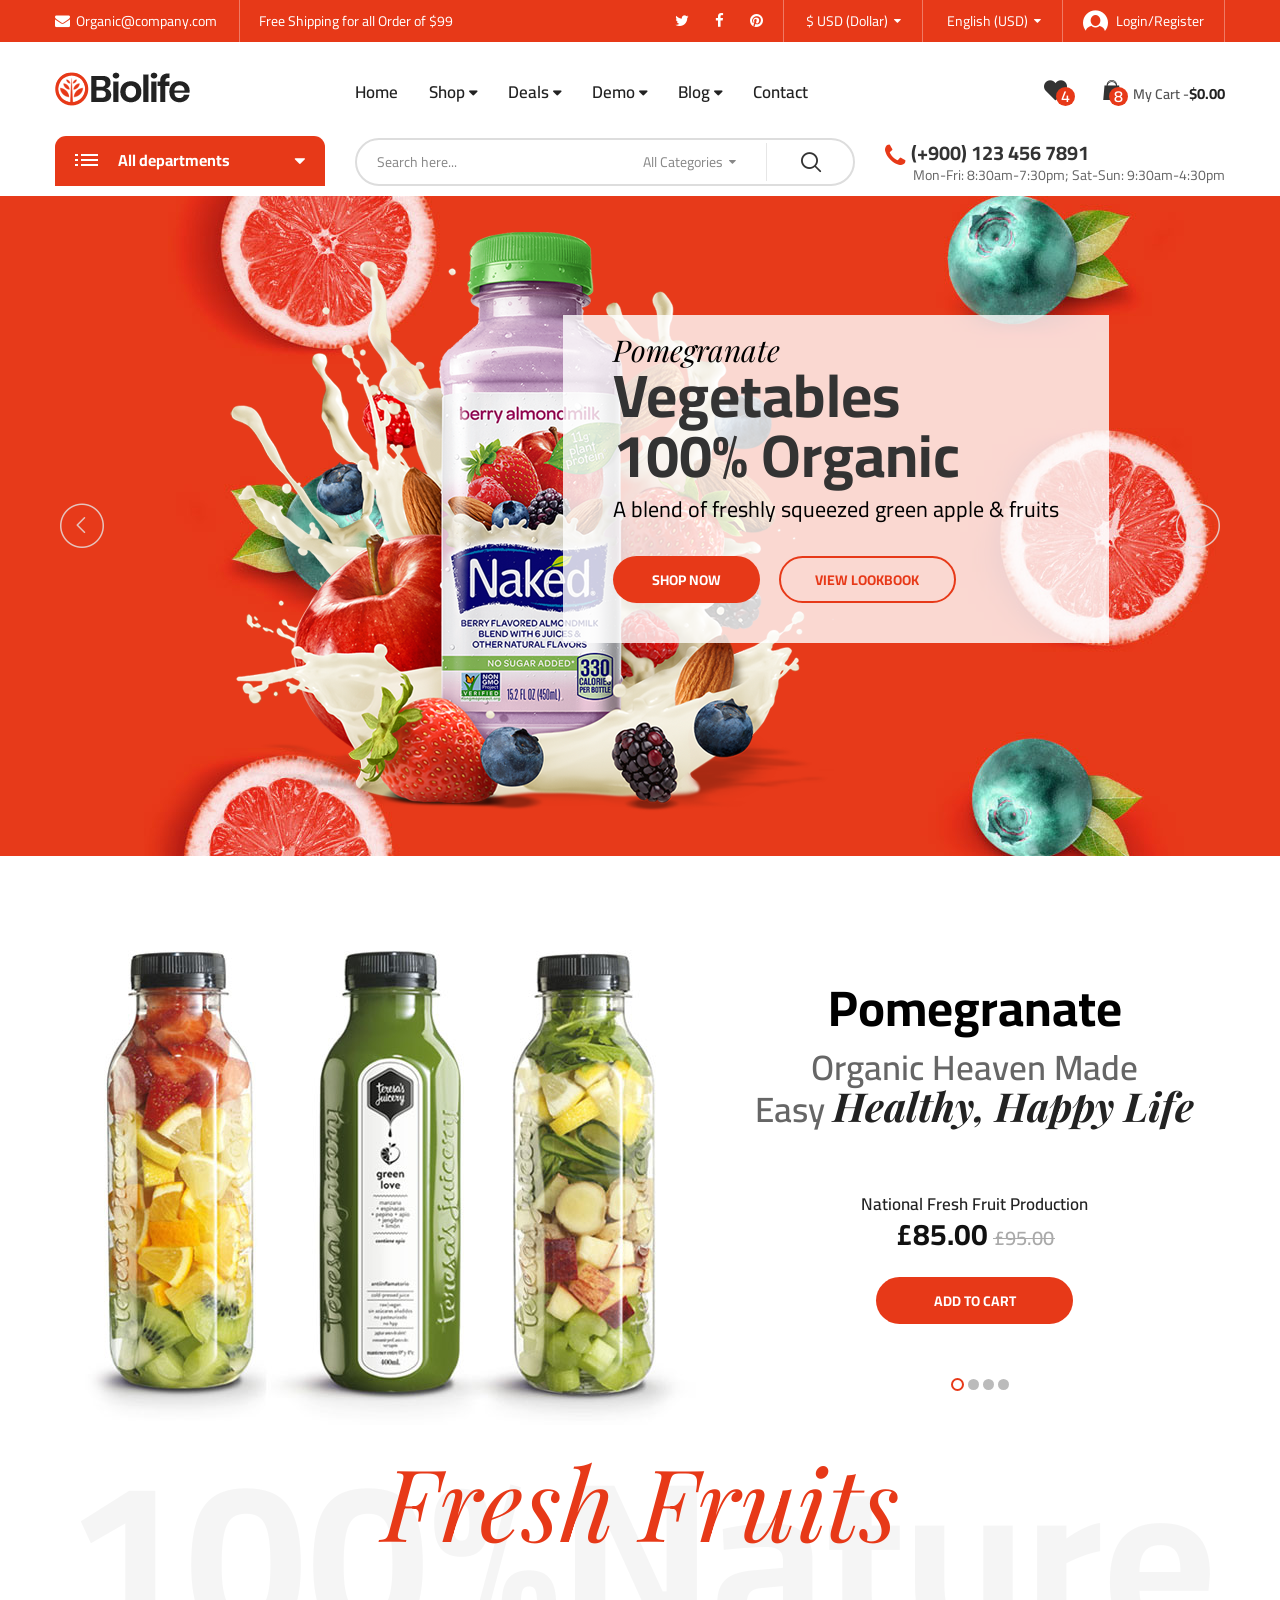
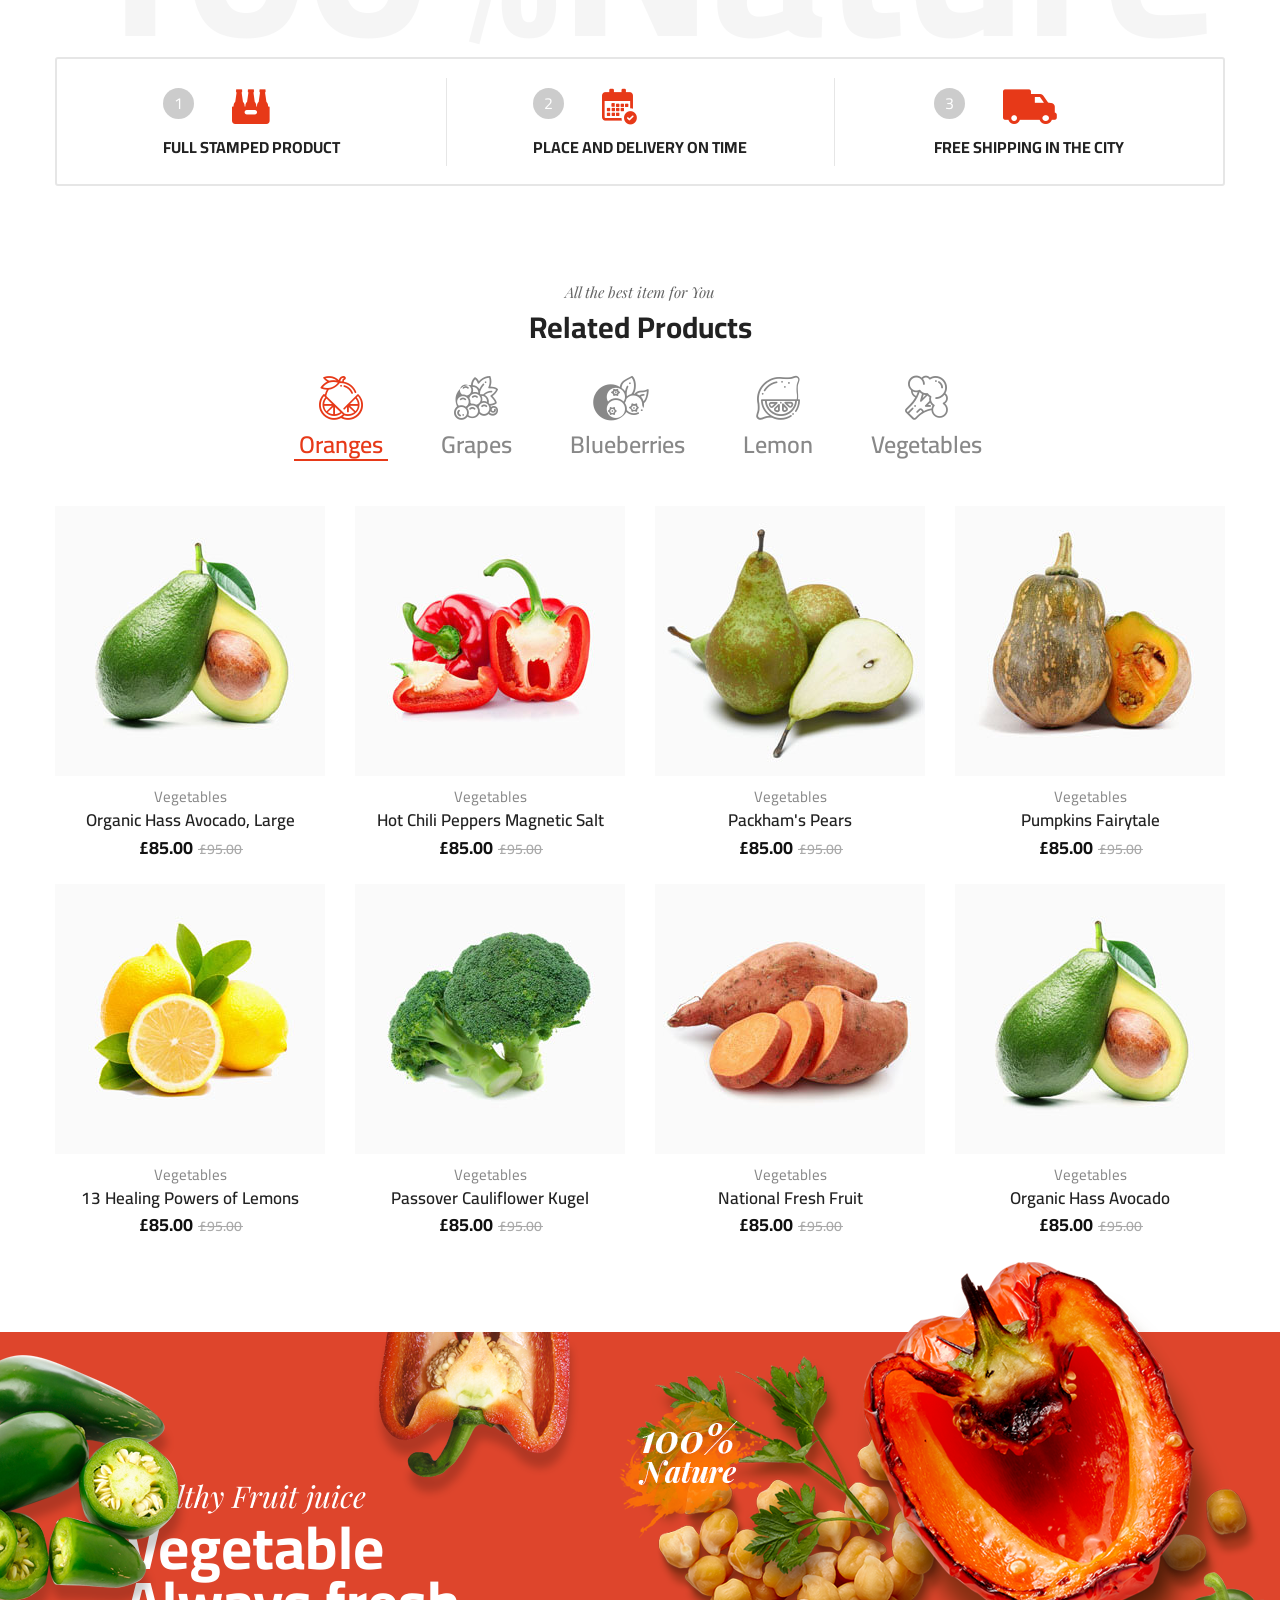
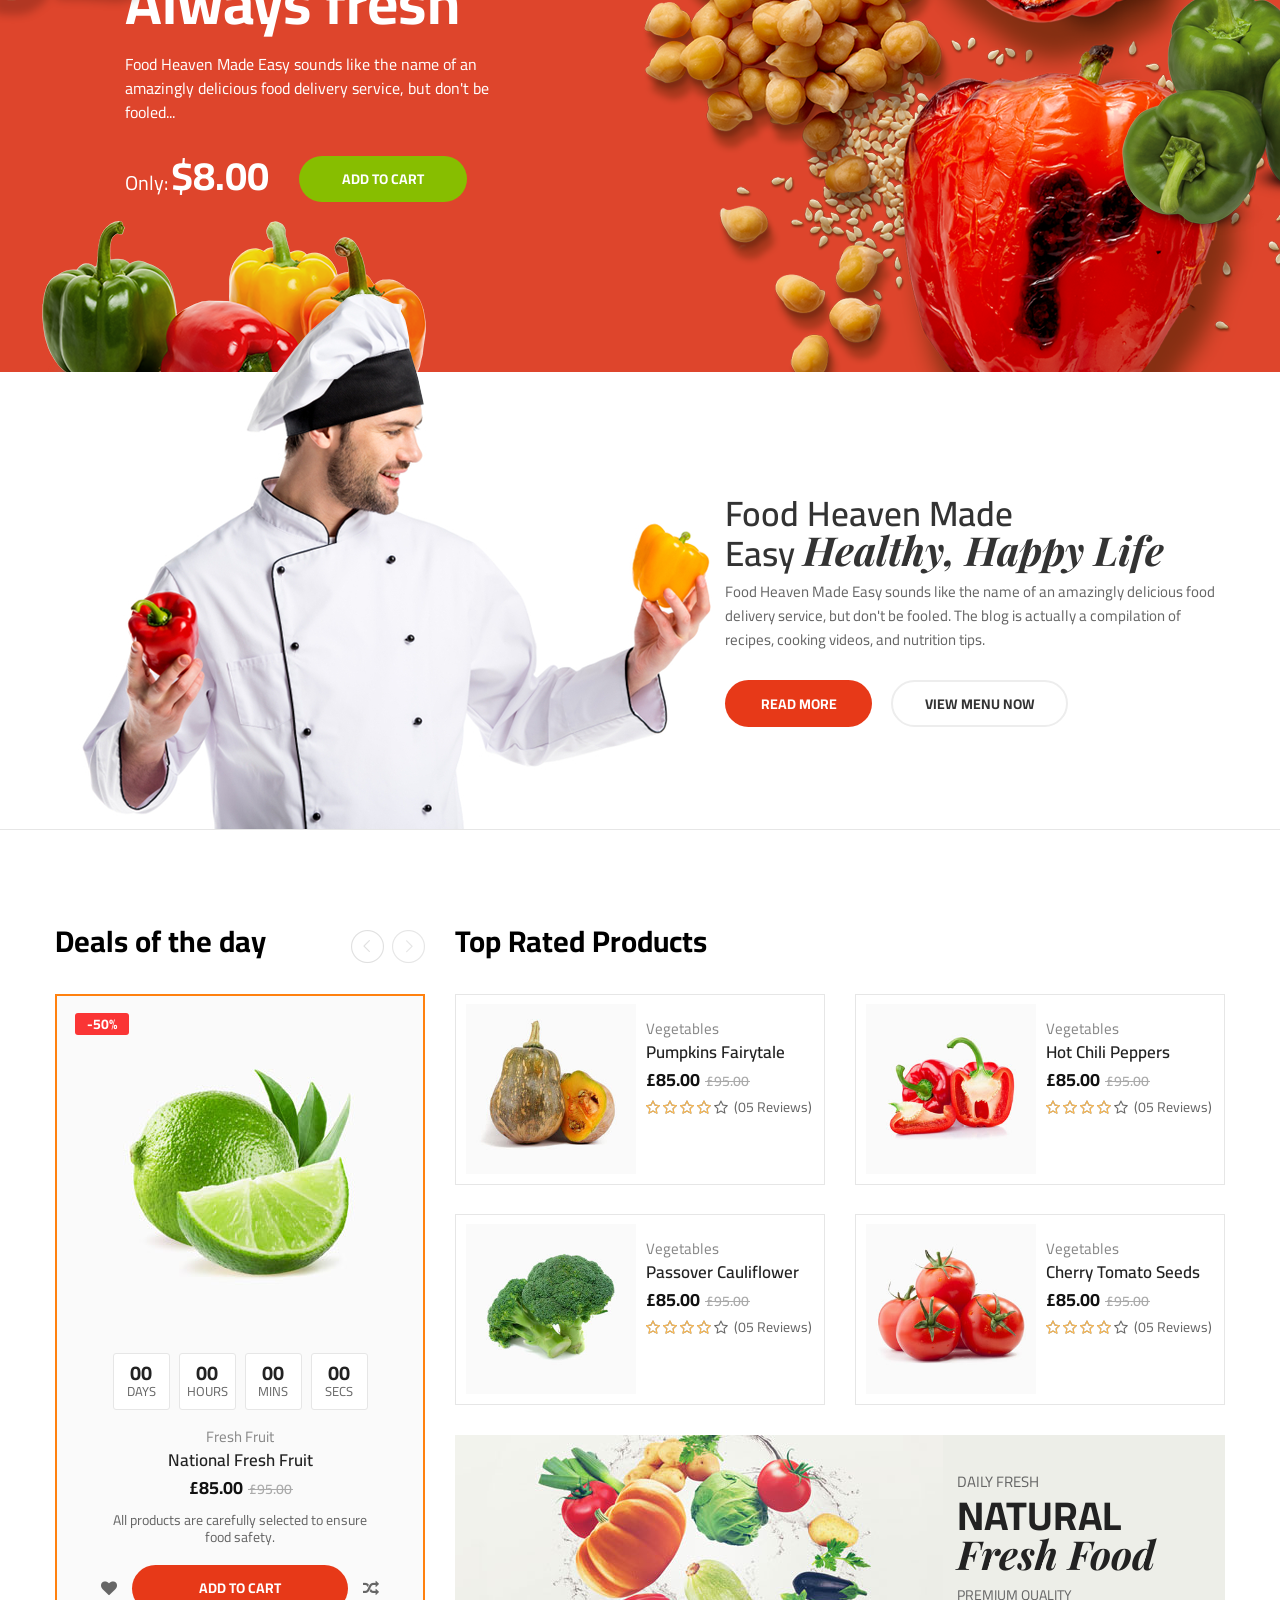
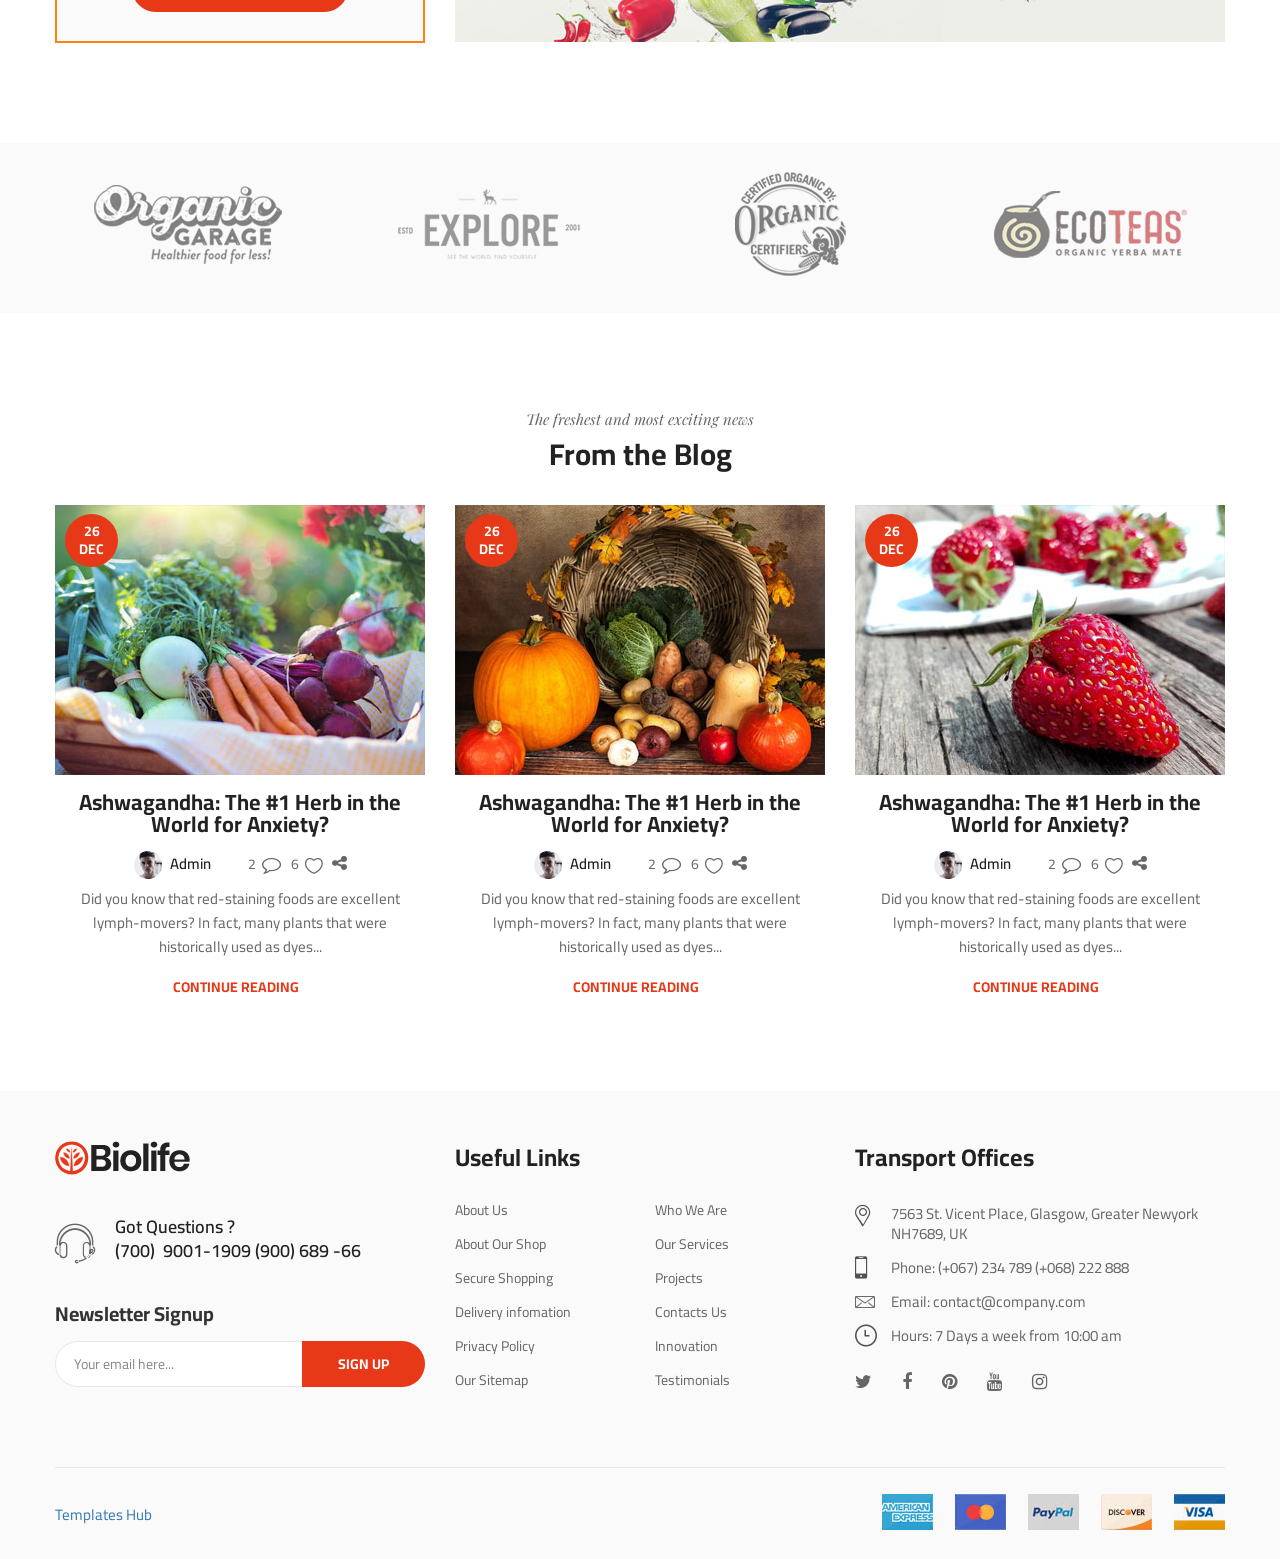
==== commit f6053c74: "changes" ====
--- a/Projects_php/organic_fruits_e-commerce website/index.html
+++ b/Projects_php/organic_fruits_e-commerce website/index.html
@@ -1,3269 +1,3269 @@
-<!DOCTYPE html>
-<html class="no-js" lang="en">
-
-<head>
-    <meta charset="utf-8">
-    <meta http-equiv="X-UA-Compatible" content="IE=edge">
-    <meta name="viewport" content="width=device-width, initial-scale=1">
-    <title>Biolife - Organic Food</title>
-    <link href="https://fonts.googleapis.com/css?family=Cairo:400,600,700&amp;display=swap" rel="stylesheet">
-    <link href="https://fonts.googleapis.com/css?family=Poppins:600&amp;display=swap" rel="stylesheet">
-    <link href="https://fonts.googleapis.com/css?family=Playfair+Display:400i,700i" rel="stylesheet">
-    <link href="https://fonts.googleapis.com/css?family=Ubuntu&amp;display=swap" rel="stylesheet">
-    <link rel="shortcut icon" type="image/x-icon" href="assets/images/favicon.png"/>
-    <link rel="stylesheet" type="text/css" href="assets/css/bootstrap.min.css">
-    <link rel="stylesheet" type="text/css" href="assets/css/animate.min.css">
-    <link rel="stylesheet" type="text/css" href="assets/css/font-awesome.min.css">
-    <link rel="stylesheet" type="text/css" href="assets/css/nice-select.css">
-    <link rel="stylesheet" type="text/css" href="assets/css/slick.min.css">
-    <link rel="stylesheet" type="text/css" href="assets/css/style.css">
-    <link rel="stylesheet" type="text/css" href="assets/css/main-color.css">
-
-</head>
-<body class="biolife-body">
-
-    <!-- Preloader -->
-    <div id="biof-loading">
-        <div class="biof-loading-center">
-            <div class="biof-loading-center-absolute">
-                <div class="dot dot-one"></div>
-                <div class="dot dot-two"></div>
-                <div class="dot dot-three"></div>
-            </div>
-        </div>
-    </div>
-
-    <!-- HEADER -->
-    <header id="header" class="header-area style-01 layout-03">
-        <div class="header-top bg-main hidden-xs">
-            <div class="container">
-                <div class="top-bar left">
-                    <ul class="horizontal-menu">
-                        <li><a href="#"><i class="fa fa-envelope" aria-hidden="true"></i>Organic@company.com</a></li>
-                        <li><a href="#">Free Shipping for all Order of $99</a></li>
-                    </ul>
-                </div>
-                <div class="top-bar right">
-                    <ul class="social-list">
-                        <li><a href="#"><i class="fa fa-twitter" aria-hidden="true"></i></a></li>
-                        <li><a href="#"><i class="fa fa-facebook" aria-hidden="true"></i></a></li>
-                        <li><a href="#"><i class="fa fa-pinterest" aria-hidden="true"></i></a></li>
-                    </ul>
-                    <ul class="horizontal-menu">
-                        <li class="horz-menu-item currency">
-                            <select name="currency">
-                                <option value="eur">€ EUR (Euro)</option>
-                                <option value="usd" selected>$ USD (Dollar)</option>
-                                <option value="usd">£ GBP (Pound)</option>
-                                <option value="usd">¥ JPY (Yen)</option>
-                            </select>
-                        </li>
-                        <li class="horz-menu-item lang">
-                            <select name="language">
-                                <option value="fr">French (EUR)</option>
-                                <option value="en" selected>English (USD)</option>
-                                <option value="ger">Germany (GBP)</option>
-                                <option value="jp">Japan (JPY)</option>
-                            </select>
-                        </li>
-                        <li><a href="login.html" class="login-link"><i class="biolife-icon icon-login"></i>Login/Register</a></li>
-                    </ul>
-                </div>
-            </div>
-        </div>
-        <div class="header-middle biolife-sticky-object ">
-            <div class="container">
-                <div class="row">
-                    <div class="col-lg-3 col-md-2 col-md-6 col-xs-6">
-                        <a href="index-2.html" class="biolife-logo"><img src="assets/images/organic-3.png" alt="biolife logo" width="135" height="34"></a>
-                    </div>
-                    <div class="col-lg-6 col-md-7 hidden-sm hidden-xs">
-                        <div class="primary-menu">
-                        <ul class="menu biolife-menu clone-main-menu clone-primary-menu" id="primary-menu" data-menuname="main menu">
-                            <li class="menu-item"><a href="index-2.html">Home</a></li>
-                            <li class="menu-item menu-item-has-children has-megamenu">
-                                <a href="#" class="menu-name" data-title="Shop" >Shop</a>
-                                <div class="wrap-megamenu lg-width-900 md-width-750">
-                                    <div class="mega-content">
-                                        <!-- Deals & Offers (Now First) -->
-                                        <div class="col-lg-2 col-md-2 col-xs-12 md-margin-bottom-0 xs-margin-bottom-25">
-                                            <div class="wrap-custom-menu vertical-menu">
-                                                <h4 class="menu-title">🔥 Deals & Offers</h4>
-                                                <ul class="menu">
-                                                    <li><a href="#">Today's Special Offers</a></li>
-                                                    <li><a href="#">Seasonal Deals</a></li>
-                                                    <li><a href="#">Bulk Discounts</a></li>
-                                                    <li><a href="#">Subscription Plans</a></li>
-                                                </ul>
-                                            </div>
-                                        </div>
-                                    
-                                        <!-- Fresh Fruits -->
-                                        <div class="col-lg-2 col-md-2 col-xs-12 md-margin-bottom-0 xs-margin-bottom-25">
-                                            <div class="wrap-custom-menu vertical-menu">
-                                                <h4 class="menu-title">🍎 Fresh Fruits</h4>
-                                                <ul class="menu">
-                                                    <li><a href="#">Apples (Red, Green, Fuji)</a></li>
-                                                    <li><a href="#">Bananas & Plantains</a></li>
-                                                    <li><a href="#">Oranges & Citrus Fruits</a></li>
-                                                    <li><a href="#">Berries (Strawberry, Blueberry, Raspberry)</a></li>
-                                                    <li><a href="#">Grapes (Red, Green, Black)</a></li>
-                                                </ul>
-                                            </div>
-                                        </div>
-                                    
-                                        <!-- Fresh Vegetables -->
-                                        <div class="col-lg-2 col-md-2 col-xs-12 md-margin-bottom-0 xs-margin-bottom-25">
-                                            <div class="wrap-custom-menu vertical-menu">
-                                                <h4 class="menu-title">🥦 Fresh Vegetables</h4>
-                                                <ul class="menu">
-                                                    <li><a href="#">Leafy Greens (Spinach, Kale, Lettuce)</a></li>
-                                                    <li><a href="#">Root Vegetables (Carrots, Potatoes, Beets)</a></li>
-                                                    <li><a href="#">Peppers (Bell Peppers, Chili Peppers)</a></li>
-                                                    <li><a href="#">Tomatoes & Cucumbers</a></li>
-                                                    <li><a href="#">Mushrooms & Onions</a></li>
-                                                </ul>
-                                            </div>
-                                        </div>
-                                    
-                                        <!-- Organic & Exotic -->
-                                        <div class="col-lg-2 col-md-2 col-xs-12 md-margin-bottom-0 xs-margin-bottom-25">
-                                            <div class="wrap-custom-menu vertical-menu">
-                                                <h4 class="menu-title">🌿 Organic & Exotic</h4>
-                                                <ul class="menu">
-                                                    <li><a href="#">Organic Fruits (Chemical-free)</a></li>
-                                                    <li><a href="#">Organic Vegetables</a></li>
-                                                    <li><a href="#">Exotic Fruits (Dragon Fruit, Kiwi)</a></li>
-                                                    <li><a href="#">Exotic Vegetables (Broccoli, Zucchini, Asparagus)</a></li>
-                                                </ul>
-                                            </div>
-                                        </div>
-                                    
-                                        <!-- Dairy & Beverages -->
-                                        <div class="col-lg-2 col-md-2 col-xs-12 md-margin-bottom-0 xs-margin-bottom-25">
-                                            <div class="wrap-custom-menu vertical-menu">
-                                                <h4 class="menu-title">🥛 Dairy & Beverages</h4>
-                                                <ul class="menu">
-                                                    <li><a href="#">Milk & Dairy Alternatives</a></li>
-                                                    <li><a href="#">Yogurt & Cheese</a></li>
-                                                    <li><a href="#">Coffee & Tea</a></li>
-                                                    <li><a href="#">Fresh Juices & Smoothies</a></li>
-                                                </ul>
-                                            </div>
-                                        </div>
-                                    </div>
-                                    
-                                </div>
-                            </li>
-                            <!-- navbar 3 no down -->
-                                <!-- navbar 4 no start -->
-                                <li class="menu-item menu-item-has-children has-child">
-                                    <a href="#" class="menu-name" data-title="Deals">Deals</a>
-                                    <ul class="sub-menu">
-                                        <li class="menu-item"><a href="#">Ongoing Discounts</a></li>
-                                        <li class="menu-item"><a href="#">Buy 1 Get 1 Free</a></li>
-                                        <li class="menu-item menu-item-has-children has-child">
-                                            <a href="#" class="menu-name" data-title="Limited-Time Offers">Limited-Time Offers</a>
-                                            <ul class="sub-menu">
-                                                <li class="menu-item"><a href="#">Flash Sale</a></li>
-                                                <li class="menu-item"><a href="#">Seasonal Discounts</a></li>
-                                                <li class="menu-item"><a href="#">Exclusive Member Deals</a></li>
-                                                <li class="menu-item"><a href="#">Festive Offers</a></li>
-                                            </ul>
-                                        </li>
-                                        <li class="menu-item"><a href="#">New Customer Offers</a></li>
-                                        <li class="menu-item"><a href="#">Subscription Discounts</a></li>
-                                    </ul>
-                                </li>
-                                
-                                <!-- 4 no start -->
-
-                             ->
-                            <li class="menu-item menu-item-has-children has-megamenu">
-                                <a href="#" class="menu-name" data-title="Demo">Demo</a>
-                                <div class="wrap-megamenu lg-width-800 md-width-750">
-                                    <div class="mega-content">
-                                        <div class="col-lg-3 col-md-3 col-xs-12 md-margin-bottom-0 xs-margin-bottom-25">
-                                            <div class="wrap-custom-menu vertical-menu">
-                                                <h4 class="menu-title">Home Page</h4>
-                                                <ul class="menu">
-                                                    <li><a href="home-01.html">Home 01</a></li>
-                                                    <li><a href="home-02.html">Home 02</a></li>
-                                                    <li><a href="index-2.html">Home 03</a></li>
-                                                    <li><a href="home-03-green.html">Home 03 Green</a></li>
-                                                    <li><a href="home-04.html">Home 04</a></li>
-                                                    <li><a href="home-04-light.html">Home 04 Light</a></li>
-                                                    <li><a href="home-05.html">Home 05</a></li>
-                                                </ul>
-                                            </div>
-                                        </div>
-                                        <div class="col-lg-3 col-md-3 col-xs-12 md-margin-bottom-0 xs-margin-bottom-25">
-                                            <div class="wrap-custom-menu vertical-menu">
-                                                <h4 class="menu-title">Inner Pages</h4>
-                                                <ul class="menu">
-                                                    <li class="menu-item" ><a class="menu-name" href="blog-post.html">Blog Single</a></li>
-                                                    <li class="menu-item" ><a class="menu-name" href="blog-v01.html">Blog Style 01</a></li>
-                                                    <li class="menu-item" ><a class="menu-name" href="blog-v02.html">Blog Style 02</a></li>
-                                                    <li class="menu-item" ><a class="menu-name" href="blog-v03.html">Blog Style 03</a></li>
-                                                    <li class="menu-item" ><a class="menu-name" href="contact.html">Contact Us</a></li>
-                                                    <li class="menu-item" ><a class="menu-name" href="about-us.html">About Us</a></li>
-                                                    <li class="menu-item" ><a class="menu-name" href="checkout.html">Checkout</a></li>
-                                                    <li class="menu-item" ><a class="menu-name" href="shopping-cart.html">Shopping Cart</a></li>
-                                                    <li class="menu-item" ><a class="menu-name" href="login.html">Login/Register</a></li>
-                                                    <li class="menu-item" ><a class="menu-name" href="404.html">404</a></li>
-                                                </ul>
-                                            </div>
-                                        </div>
-                                        <div class="col-lg-3 col-md-3 col-xs-12 md-margin-bottom-0 xs-margin-bottom-25">
-                                            <div class="wrap-custom-menu vertical-menu">
-                                                <h4 class="menu-title">Category Pages</h4>
-                                                <ul class="menu">
-                                                    <li><a href="category-grid-3-cols.html">Grid 3 Cols</a></li>
-                                                    <li><a href="category-grid.html">Grid 4 Cols</a></li>
-                                                    <li><a href="category-grid-6-cols.html">Grid 6 Cols</a></li>
-                                                    <li><a href="category-grid-left-sidebar.html">Grid Left Sidebar</a></li>
-                                                    <li><a href="category-grid-right-sidebar.html">Grid Right Sidebar</a></li>
-                                                    <li><a href="category-list.html">List Full</a></li>
-                                                    <li><a href="category-list-left-sidebar.html">List Left Sidebar</a></li>
-                                                    <li><a href="category-list-right-sidebar.html">List Right Sidebar</a></li>
-                                                </ul>
-                                            </div>
-                                        </div>
-                                        <div class="col-lg-3 col-md-3 col-xs-12 md-margin-bottom-0 xs-margin-bottom-25">
-                                            <div class="wrap-custom-menu vertical-menu">
-                                                <h4 class="menu-title">Product Types</h4>
-                                                <ul class="menu">
-                                                    <li><a href="single-product-simple.html">Simple</a></li>
-                                                    <li><a href="single-product-grouped.html">Grouped</a></li>
-                                                    <li><a href="single-product.html">Variable</a></li>
-                                                    <li><a href="single-product-external.html">External/Affiliate</a></li>
-                                                    <li><a href="single-product-onsale.html">Countdown</a></li>
-                                                </ul>
-                                            </div>
-                                        </div>
-                                    </div>
-                                </div>
-                            </li>
-                            <li class="menu-item menu-item-has-children has-megamenu">
-                                <a href="#" class="menu-name" data-title="Blog">Blog</a>
-                                <div class="wrap-megamenu lg-width-800 md-width-750">
-                                    <div class="mega-content">
-                                        <div class="col-lg-3 col-md-3 col-xs-6">
-                                            <div class="wrap-custom-menu vertical-menu">
-                                                <h4 class="menu-title">Blog Categories</h4>
-                                                <ul class="menu">
-                                                    <li><a href="#">Beauty (30)</a></li>
-                                                    <li><a href="#">Fashion (50)</a></li>
-                                                    <li><a href="#">Food (10)</a></li>
-                                                    <li><a href="#">Life Style (60)</a></li>
-                                                    <li><a href="#">Travel (10)</a></li>
-                                                    <li><a href="#">Nutrition (35)</a></li>
-                                                    <li><a href="#">Food Decoration (45)</a></li>
-                                                </ul>
-                                            </div>
-                                        </div>
-                                        <div class="col-lg-3 col-md-3 col-xs-6">
-                                            <div class="wrap-custom-menu vertical-menu">
-                                                <h4 class="menu-title">Featured Posts</h4>
-                                                <ul class="menu">
-                                                    <li><a href="#">Post example<sup>#1</sup></a></li>
-                                                    <li><a href="#">Post example<sup>#2</sup></a></li>
-                                                    <li><a href="#">Post example<sup>#3</sup></a></li>
-                                                    <li><a href="#">Post example<sup>#4</sup></a></li>
-                                                    <li><a href="#">Post example<sup>#5</sup></a></li>
-                                                    <li><a href="#">Post example<sup>#6</sup></a></li>
-                                                    <li><a href="#">Post example<sup>#7</sup></a></li>
-                                                </ul>
-                                            </div>
-                                        </div>
-                                        <div class="col-lg-6 col-md-6 col-xs-12 md-margin-top-0 xs-margin-top-25px">
-                                            <div class="block-posts">
-                                                <h4 class="menu-title">Recent Posts</h4>
-                                                <ul class="posts">
-                                                    <li>
-                                                        <div class="block-post-item">
-                                                            <div class="thumb"><a href="#"><img src="assets/images/megamenu/thumb-05.jpg" width="100" height="73" alt=""></a></div>
-                                                            <div class="left-info">
-                                                                <h4 class="post-name"><a href="#">Ashwagandha: The #1 Herb in the World for Anxiety?</a></h4>
-                                                                <span class="p-date">Jan 05, 2019</span>
-                                                                <span class="p-comment">2 Comments</span>
-                                                            </div>
-                                                        </div>
-                                                    </li>
-                                                    <li>
-                                                        <div class="block-post-item">
-                                                            <div class="thumb"><a href="#"><img src="assets/images/megamenu/thumb-06.jpg" width="100" height="73" alt=""></a></div>
-                                                            <div class="left-info">
-                                                                <h4 class="post-name"><a href="#">Ashwagandha: The #1 Herb in the World for Anxiety?</a></h4>
-                                                                <span class="p-date">May 15, 2019</span>
-                                                                <span class="p-comment">8 Comments</span>
-                                                            </div>
-                                                        </div>
-                                                    </li>
-                                                    <li>
-                                                        <div class="block-post-item">
-                                                            <div class="thumb"><a href="#"><img src="assets/images/megamenu/thumb-07.jpg" width="100" height="73" alt=""></a></div>
-                                                            <div class="left-info">
-                                                                <h4 class="post-name"><a href="#">Ashwagandha: The #1 Herb in the World for Anxiety?</a></h4>
-                                                                <span class="p-date">Apr 26, 2019</span>
-                                                                <span class="p-comment">10 Comments</span>
-                                                            </div>
-                                                        </div>
-                                                    </li>
-                                                </ul>
-                                            </div>
-                                        </div>
-                                    </div>
-                                </div>
-                            </li>
-                            <li class="menu-item"><a href="contact.html">Contact</a></li>
-                        </ul>
-                    </div>
-                    </div>
-                    <div class="col-lg-3 col-md-3 col-md-6 col-xs-6">
-                        <div class="biolife-cart-info">
-                            <div class="mobile-search">
-                                <a href="javascript:void(0)" class="open-searchbox"><i class="biolife-icon icon-search"></i></a>
-                                <div class="mobile-search-content">
-                                    <form action="#" class="form-search" name="mobile-seacrh" method="get">
-                                        <a href="#" class="btn-close"><span class="biolife-icon icon-close-menu"></span></a>
-                                        <input type="text" name="s" class="input-text" value="" placeholder="Search here...">
-                                        <select name="category">
-                                            <option value="-1" selected>All Categories</option>
-                                            <option value="vegetables">Vegetables</option>
-                                            <option value="fresh_berries">Fresh Berries</option>
-                                            <option value="ocean_foods">Ocean Foods</option>
-                                            <option value="butter_eggs">Butter & Eggs</option>
-                                            <option value="fastfood">Fastfood</option>
-                                            <option value="fresh_meat">Fresh Meat</option>
-                                            <option value="fresh_onion">Fresh Onion</option>
-                                            <option value="papaya_crisps">Papaya & Crisps</option>
-                                            <option value="oatmeal">Oatmeal</option>
-                                        </select>
-                                        <button type="submit" class="btn-submit">go</button>
-                                    </form>
-                                </div>
-                            </div>
-                            <div class="wishlist-block hidden-sm hidden-xs">
-                                <a href="#" class="link-to">
-                                    <span class="icon-qty-combine">
-                                        <i class="icon-heart-bold biolife-icon"></i>
-                                        <span class="qty">4</span>
-                                    </span>
-                                </a>
-                            </div>
-                            <div class="minicart-block">
-                                <div class="minicart-contain">
-                                    <a href="javascript:void(0)" class="link-to">
-                                            <span class="icon-qty-combine">
-                                                <i class="icon-cart-mini biolife-icon"></i>
-                                                <span class="qty">8</span>
-                                            </span>
-                                        <span class="title">My Cart -</span>
-                                        <span class="sub-total">$0.00</span>
-                                    </a>
-                                    <div class="cart-content">
-                                        <div class="cart-inner">
-                                            <ul class="products">
-                                                <li>
-                                                    <div class="minicart-item">
-                                                        <div class="thumb">
-                                                            <a href="#"><img src="assets/images/minicart/pr-01.jpg" width="90" height="90" alt="National Fresh"></a>
-                                                        </div>
-                                                        <div class="left-info">
-                                                            <div class="product-title"><a href="#" class="product-name">National Fresh Fruit</a></div>
-                                                            <div class="price">
-                                                                <ins><span class="price-amount"><span class="currencySymbol">£</span>85.00</span></ins>
-                                                                <del><span class="price-amount"><span class="currencySymbol">£</span>95.00</span></del>
-                                                            </div>
-                                                            <div class="qty">
-                                                                <label for="cart[id123][qty]">Qty:</label>
-                                                                <input type="number" class="input-qty" name="cart[id123][qty]" id="cart[id123][qty]" value="1" disabled>
-                                                            </div>
-                                                        </div>
-                                                        <div class="action">
-                                                            <a href="#" class="edit"><i class="fa fa-pencil" aria-hidden="true"></i></a>
-                                                            <a href="#" class="remove"><i class="fa fa-trash-o" aria-hidden="true"></i></a>
-                                                        </div>
-                                                    </div>
-                                                </li>
-                                                <li>
-                                                    <div class="minicart-item">
-                                                        <div class="thumb">
-                                                            <a href="#"><img src="assets/images/minicart/pr-02.jpg" width="90" height="90" alt="National Fresh"></a>
-                                                        </div>
-                                                        <div class="left-info">
-                                                            <div class="product-title"><a href="#" class="product-name">National Fresh Fruit</a></div>
-                                                            <div class="price">
-                                                                <ins><span class="price-amount"><span class="currencySymbol">£</span>85.00</span></ins>
-                                                                <del><span class="price-amount"><span class="currencySymbol">£</span>95.00</span></del>
-                                                            </div>
-                                                            <div class="qty">
-                                                                <label for="cart[id124][qty]">Qty:</label>
-                                                                <input type="number" class="input-qty" name="cart[id124][qty]" id="cart[id124][qty]" value="1" disabled>
-                                                            </div>
-                                                        </div>
-                                                        <div class="action">
-                                                            <a href="#" class="edit"><i class="fa fa-pencil" aria-hidden="true"></i></a>
-                                                            <a href="#" class="remove"><i class="fa fa-trash-o" aria-hidden="true"></i></a>
-                                                        </div>
-                                                    </div>
-                                                </li>
-                                                <li>
-                                                    <div class="minicart-item">
-                                                        <div class="thumb">
-                                                            <a href="#"><img src="assets/images/minicart/pr-03.jpg" width="90" height="90" alt="National Fresh"></a>
-                                                        </div>
-                                                        <div class="left-info">
-                                                            <div class="product-title"><a href="#" class="product-name">National Fresh Fruit</a></div>
-                                                            <div class="price">
-                                                                <ins><span class="price-amount"><span class="currencySymbol">£</span>85.00</span></ins>
-                                                                <del><span class="price-amount"><span class="currencySymbol">£</span>95.00</span></del>
-                                                            </div>
-                                                            <div class="qty">
-                                                                <label for="cart[id125][qty]">Qty:</label>
-                                                                <input type="number" class="input-qty" name="cart[id125][qty]" id="cart[id125][qty]" value="1" disabled>
-                                                            </div>
-                                                        </div>
-                                                        <div class="action">
-                                                            <a href="#" class="edit"><i class="fa fa-pencil" aria-hidden="true"></i></a>
-                                                            <a href="#" class="remove"><i class="fa fa-trash-o" aria-hidden="true"></i></a>
-                                                        </div>
-                                                    </div>
-                                                </li>
-                                                <li>
-                                                    <div class="minicart-item">
-                                                        <div class="thumb">
-                                                            <a href="#"><img src="assets/images/minicart/pr-04.jpg" width="90" height="90" alt="National Fresh"></a>
-                                                        </div>
-                                                        <div class="left-info">
-                                                            <div class="product-title"><a href="#" class="product-name">National Fresh Fruit</a></div>
-                                                            <div class="price">
-                                                                <ins><span class="price-amount"><span class="currencySymbol">£</span>85.00</span></ins>
-                                                                <del><span class="price-amount"><span class="currencySymbol">£</span>95.00</span></del>
-                                                            </div>
-                                                            <div class="qty">
-                                                                <label for="cart[id126][qty]">Qty:</label>
-                                                                <input type="number" class="input-qty" name="cart[id126][qty]" id="cart[id126][qty]" value="1" disabled>
-                                                            </div>
-                                                        </div>
-                                                        <div class="action">
-                                                            <a href="#" class="edit"><i class="fa fa-pencil" aria-hidden="true"></i></a>
-                                                            <a href="#" class="remove"><i class="fa fa-trash-o" aria-hidden="true"></i></a>
-                                                        </div>
-                                                    </div>
-                                                </li>
-                                                <li>
-                                                    <div class="minicart-item">
-                                                        <div class="thumb">
-                                                            <a href="#"><img src="assets/images/minicart/pr-05.jpg" width="90" height="90" alt="National Fresh"></a>
-                                                        </div>
-                                                        <div class="left-info">
-                                                            <div class="product-title"><a href="#" class="product-name">National Fresh Fruit</a></div>
-                                                            <div class="price">
-                                                                <ins><span class="price-amount"><span class="currencySymbol">£</span>85.00</span></ins>
-                                                                <del><span class="price-amount"><span class="currencySymbol">£</span>95.00</span></del>
-                                                            </div>
-                                                            <div class="qty">
-                                                                <label for="cart[id127][qty]">Qty:</label>
-                                                                <input type="number" class="input-qty" name="cart[id127][qty]" id="cart[id127][qty]" value="1" disabled>
-                                                            </div>
-                                                        </div>
-                                                        <div class="action">
-                                                            <a href="#" class="edit"><i class="fa fa-pencil" aria-hidden="true"></i></a>
-                                                            <a href="#" class="remove"><i class="fa fa-trash-o" aria-hidden="true"></i></a>
-                                                        </div>
-                                                    </div>
-                                                </li>
-                                            </ul>
-                                            <p class="btn-control">
-                                                <a href="#" class="btn view-cart">view cart</a>
-                                                <a href="#" class="btn">checkout</a>
-                                            </p>
-                                        </div>
-                                    </div>
-                                </div>
-                            </div>
-                            <div class="mobile-menu-toggle">
-                                <a class="btn-toggle" data-object="open-mobile-menu" href="javascript:void(0)">
-                                    <span></span>
-                                    <span></span>
-                                    <span></span>
-                                </a>
-                            </div>
-                        </div>
-                    </div>
-                </div>
-            </div>
-        </div>
-        <div class="header-bottom hidden-sm hidden-xs">
-            <div class="container">
-                <div class="row">
-                    <div class="col-lg-3 col-md-4">
-                        <div class="vertical-menu vertical-category-block">
-                            <div class="block-title">
-                                <span class="menu-icon">
-                                    <span class="line-1"></span>
-                                    <span class="line-2"></span>
-                                    <span class="line-3"></span>
-                                </span>
-                                <span class="menu-title">All departments</span>
-                                <span class="angle" data-tgleclass="fa fa-caret-down"><i class="fa fa-caret-up" aria-hidden="true"></i></span>
-                            </div>
-                            <div class="wrap-menu">
-                                <ul class="menu clone-main-menu">
-                                    <li class="menu-item menu-item-has-children has-megamenu">
-                                        <a href="#" class="menu-name" data-title="Fruit & Nut Gifts"><i class="biolife-icon icon-fruits"></i>Fruit & Nut Gifts</a>
-                                        <div class="wrap-megamenu lg-width-900 md-width-640">
-                                            <div class="mega-content">
-                                                <div class="row">
-                                                    <div class="col-lg-3 col-md-4 col-sm-12 xs-margin-bottom-25 md-margin-bottom-0">
-                                                        <div class="wrap-custom-menu vertical-menu">
-                                                            <h4 class="menu-title">Fresh Fuits</h4>
-                                                            <ul class="menu">
-                                                                <li><a href="#">Fruit & Nut Gifts</a></li>
-                                                                <li><a href="#">Mixed Fruits</a></li>
-                                                                <li><a href="#">Oranges</a></li>
-                                                                <li><a href="#">Bananas & Plantains</a></li>
-                                                                <li><a href="#">Fresh Gala Apples</a></li>
-                                                                <li><a href="#">Berries</a></li>
-                                                                <li><a href="#">Pears</a></li>
-                                                                <li><a href="#">Produce</a></li>
-                                                                <li><a href="#">Snack Foods</a></li>
-                                                            </ul>
-                                                        </div>
-                                                    </div>
-                                                    <div class="col-lg-3 col-md-4 col-sm-12 lg-padding-left-23 xs-margin-bottom-25 md-margin-bottom-0">
-                                                        <div class="wrap-custom-menu vertical-menu">
-                                                            <h4 class="menu-title">Nut Gifts</h4>
-                                                            <ul class="menu">
-                                                                <li><a href="#">Non-Dairy Coffee Creamers</a></li>
-                                                                <li><a href="#">Coffee Creamers</a></li>
-                                                                <li><a href="#">Mayonnaise</a></li>
-                                                                <li><a href="#">Almond Milk</a></li>
-                                                                <li><a href="#">Ghee</a></li>
-                                                                <li><a href="#">Beverages</a></li>
-                                                                <li><a href="#">Ranch Salad Dressings</a></li>
-                                                                <li><a href="#">Hemp Milk</a></li>
-                                                                <li><a href="#">Nuts & Seeds</a></li>
-                                                            </ul>
-                                                        </div>
-                                                    </div>
-                                                    <div class="col-lg-6 col-md-4 col-sm-12 lg-padding-left-50 xs-margin-bottom-25 md-margin-bottom-0">
-                                                        <div class="biolife-products-block max-width-270">
-                                                            <h4 class="menu-title">Bestseller Products</h4>
-                                                            <ul class="products-list default-product-style biolife-carousel nav-none-after-1k2 nav-center" data-slick='{"rows":1,"arrows":true,"dots":false,"infinite":false,"speed":400,"slidesMargin":30,"slidesToShow":1, "responsive":[{"breakpoint":767, "settings":{ "arrows": false}}]}' >
-                                                                <li class="product-item">
-                                                                    <div class="contain-product none-overlay">
-                                                                        <div class="product-thumb">
-                                                                            <a href="#" class="link-to-product">
-                                                                                <img src="assets/images/products/p-08.jpg" alt="dd" width="270" height="270" class="product-thumnail">
-                                                                            </a>
-                                                                        </div>
-                                                                        <div class="info">
-                                                                            <b class="categories">Fresh Fruit</b>
-                                                                            <h4 class="product-title"><a href="#" class="pr-name">National Fresh Fruit</a></h4>
-                                                                            <div class="price">
-                                                                                <ins><span class="price-amount"><span class="currencySymbol">£</span>85.00</span></ins>
-                                                                                <del><span class="price-amount"><span class="currencySymbol">£</span>95.00</span></del>
-                                                                            </div>
-                                                                        </div>
-                                                                    </div>
-                                                                </li>
-                                                                <li class="product-item">
-                                                                    <div class="contain-product none-overlay">
-                                                                        <div class="product-thumb">
-                                                                            <a href="#" class="link-to-product">
-                                                                                <img src="assets/images/products/p-11.jpg" alt="dd" width="270" height="270" class="product-thumnail">
-                                                                            </a>
-                                                                        </div>
-                                                                        <div class="info">
-                                                                            <b class="categories">Fresh Fruit</b>
-                                                                            <h4 class="product-title"><a href="#" class="pr-name">National Fresh Fruit</a></h4>
-                                                                            <div class="price">
-                                                                                <ins><span class="price-amount"><span class="currencySymbol">£</span>85.00</span></ins>
-                                                                                <del><span class="price-amount"><span class="currencySymbol">£</span>95.00</span></del>
-                                                                            </div>
-                                                                        </div>
-                                                                    </div>
-                                                                </li>
-                                                                <li class="product-item">
-                                                                    <div class="contain-product none-overlay">
-                                                                        <div class="product-thumb">
-                                                                            <a href="#" class="link-to-product">
-                                                                                <img src="assets/images/products/p-15.jpg" alt="dd" width="270" height="270" class="product-thumnail">
-                                                                            </a>
-                                                                        </div>
-                                                                        <div class="info">
-                                                                            <b class="categories">Fresh Fruit</b>
-                                                                            <h4 class="product-title"><a href="#" class="pr-name">National Fresh Fruit</a></h4>
-                                                                            <div class="price">
-                                                                                <ins><span class="price-amount"><span class="currencySymbol">£</span>85.00</span></ins>
-                                                                                <del><span class="price-amount"><span class="currencySymbol">£</span>95.00</span></del>
-                                                                            </div>
-                                                                        </div>
-                                                                    </div>
-                                                                </li>
-                                                            </ul>
-                                                        </div>
-                                                    </div>
-                                                </div>
-                                                <div class="row">
-                                                    <div class="col-lg-12 col-md-12 col-sm-12 md-margin-top-9">
-                                                        <div class="biolife-brand" >
-                                                            <ul class="brands">
-                                                                <li><a href="#"><img src="assets/images/megamenu/brand-organic.png" width="161" height="136" alt="organic"></a></li>
-                                                                <li><a href="#"><img src="assets/images/megamenu/brand-explore.png" width="160" height="136" alt="explore"></a></li>
-                                                                <li><a href="#"><img src="assets/images/megamenu/brand-organic-2.png" width="99" height="136" alt="organic 2"></a></li>
-                                                                <li><a href="#"><img src="assets/images/megamenu/brand-eco-teas.png" width="164"  height="136" alt="eco teas"></a></li>
-                                                            </ul>
-                                                        </div>
-                                                    </div>
-                                                </div>
-                                            </div>
-                                        </div>
-                                    </li>
-                                    <li class="menu-item menu-item-has-children has-megamenu">
-                                        <a href="#" class="menu-name" data-title="Vegetables"><i class="biolife-icon icon-broccoli-1"></i>Vegetables</a>
-                                        <div class="wrap-megamenu lg-width-900 md-width-640 background-mega-01">
-                                            <div class="mega-content">
-                                                <div class="row">
-                                                    <div class="col-lg-3 col-md-4 col-sm-12 xs-margin-bottom-25 md-margin-bottom-0">
-                                                        <div class="wrap-custom-menu vertical-menu">
-                                                            <h4 class="menu-title">Vegetables</h4>
-                                                            <ul class="menu">
-                                                                <li><a href="#">Fruit & Nut Gifts</a></li>
-                                                                <li><a href="#">Mixed Fruits</a></li>
-                                                                <li><a href="#">Oranges</a></li>
-                                                                <li><a href="#">Bananas & Plantains</a></li>
-                                                                <li><a href="#">Fresh Gala Apples</a></li>
-                                                                <li><a href="#">Berries</a></li>
-                                                                <li><a href="#">Pears</a></li>
-                                                                <li><a href="#">Produce</a></li>
-                                                                <li><a href="#">Snack Foods</a></li>
-                                                            </ul>
-                                                        </div>
-                                                    </div>
-                                                    <div class="col-lg-4 col-md-4 col-sm-12 lg-padding-left-23 xs-margin-bottom-25 md-margin-bottom-0">
-                                                        <div class="wrap-custom-menu vertical-menu">
-                                                            <h4 class="menu-title">Gifts</h4>
-                                                            <ul class="menu">
-                                                                <li><a href="#">Non-Dairy Coffee Creamers</a></li>
-                                                                <li><a href="#">Coffee Creamers</a></li>
-                                                                <li><a href="#">Mayonnaise</a></li>
-                                                                <li><a href="#">Almond Milk</a></li>
-                                                                <li><a href="#">Ghee</a></li>
-                                                                <li><a href="#">Beverages</a></li>
-                                                                <li><a href="#">Ranch Salad Dressings</a></li>
-                                                                <li><a href="#">Hemp Milk</a></li>
-                                                                <li><a href="#">Nuts & Seeds</a></li>
-                                                            </ul>
-                                                        </div>
-                                                    </div>
-                                                    <div class="col-lg-5 col-md-4 col-sm-12 lg-padding-left-57 md-margin-bottom-30">
-                                                        <div class="biolife-brand vertical md-boder-left-30">
-                                                            <h4 class="menu-title">Hot Brand</h4>
-                                                            <ul class="brands">
-                                                                <li><a href="#"><img src="assets/images/megamenu/v-brand-organic.png" width="167" height="74" alt="organic"></a></li>
-                                                                <li><a href="#"><img src="assets/images/megamenu/v-brand-explore.png" width="167" height="72" alt="explore"></a></li>
-                                                                <li><a href="#"><img src="assets/images/megamenu/v-brand-organic-2.png" width="167" height="99" alt="organic 2"></a></li>
-                                                                <li><a href="#"><img src="assets/images/megamenu/v-brand-eco-teas.png" width="167" height="67" alt="eco teas"></a></li>
-                                                            </ul>
-                                                        </div>
-                                                    </div>
-                                                </div>
-                                            </div>
-                                        </div>
-                                    </li>
-                                    <li class="menu-item menu-item-has-children has-megamenu">
-                                        <a href="#" class="menu-name" data-title="Fresh Berries"><i class="biolife-icon icon-grape"></i>Fresh Berries</a>
-                                        <div class="wrap-megamenu lg-width-900 md-width-640 background-mega-02">
-                                            <div class="mega-content">
-                                                <div class="row">
-                                                    <div class="col-lg-3 col-md-4 sm-col-12 md-margin-bottom-83 xs-margin-bottom-25">
-                                                        <div class="wrap-custom-menu vertical-menu">
-                                                            <h4 class="menu-title">Fresh Berries</h4>
-                                                            <ul class="menu">
-                                                                <li><a href="#">Fruit & Nut Gifts</a></li>
-                                                                <li><a href="#">Mixed Fruits</a></li>
-                                                                <li><a href="#">Oranges</a></li>
-                                                                <li><a href="#">Bananas & Plantains</a></li>
-                                                                <li><a href="#">Fresh Gala Apples</a></li>
-                                                                <li><a href="#">Berries</a></li>
-                                                                <li><a href="#">Pears</a></li>
-                                                                <li><a href="#">Produce</a></li>
-                                                                <li><a href="#">Snack Foods</a></li>
-                                                            </ul>
-                                                        </div>
-                                                    </div>
-                                                    <div class="col-lg-3 col-md-4 sm-col-12 lg-padding-left-23 xs-margin-bottom-36px md-margin-bottom-0">
-                                                        <div class="wrap-custom-menu vertical-menu">
-                                                            <h4 class="menu-title">Gifts</h4>
-                                                            <ul class="menu">
-                                                                <li><a href="#">Non-Dairy Coffee Creamers</a></li>
-                                                                <li><a href="#">Coffee Creamers</a></li>
-                                                                <li><a href="#">Mayonnaise</a></li>
-                                                                <li><a href="#">Almond Milk</a></li>
-                                                                <li><a href="#">Ghee</a></li>
-                                                                <li><a href="#">Beverages</a></li>
-                                                                <li><a href="#">Ranch Salad Dressings</a></li>
-                                                                <li><a href="#">Hemp Milk</a></li>
-                                                                <li><a href="#">Nuts & Seeds</a></li>
-                                                            </ul>
-                                                        </div>
-                                                    </div>
-                                                    <div class="col-lg-6 col-md-4 sm-col-12 lg-padding-left-25 md-padding-top-55">
-                                                        <div class="biolife-banner layout-01">
-                                                            <h3 class="top-title">Farm Fresh</h3>
-                                                            <p class="content"> All the Lorem Ipsum generators on the Internet tend.</p>
-                                                            <b class="bottomm-title">Berries Series</b>
-                                                        </div>
-                                                    </div>
-                                                </div>
-                                            </div>
-                                        </div>
-                                    </li>
-                                    <li class="menu-item"><a href="#" class="menu-name" data-title="Ocean Foods"><i class="biolife-icon icon-fish"></i>Ocean Foods</a></li>
-                                    <li class="menu-item menu-item-has-children has-child">
-                                        <a href="#" class="menu-name" data-title="Butter & Eggs"><i class="biolife-icon icon-honey"></i>Butter & Eggs</a>
-                                        <ul class="sub-menu">
-                                            <li class="menu-item"><a href="#">Omelettes</a></li>
-                                            <li class="menu-item"><a href="#">Breakfast Scrambles</a></li>
-                                            <li class="menu-item menu-item-has-children has-child"><a href="#" class="menu-name" data-title="Eggs & other considerations">Eggs & other considerations</a>
-                                                <ul class="sub-menu">
-                                                    <li class="menu-item"><a href="#">Classic Breakfast</a></li>
-                                                    <li class="menu-item"><a href="#">Huevos Rancheros</a></li>
-                                                    <li class="menu-item"><a href="#">Everything Egg Sandwich</a></li>
-                                                    <li class="menu-item"><a href="#">Egg Sandwich</a></li>
-                                                    <li class="menu-item"><a href="#">Vegan Burrito</a></li>
-                                                    <li class="menu-item"><a href="#">Biscuits and Gravy</a></li>
-                                                    <li class="menu-item"><a href="#">Bacon Avo Egg Sandwich</a></li>
-                                                </ul>
-                                            </li>
-                                            <li class="menu-item"><a href="#">Griddle</a></li>
-                                            <li class="menu-item menu-item-has-children has-child"><a href="#" class="menu-name" data-title="Sides & Extras">Sides & Extras</a>
-                                                <ul class="sub-menu">
-                                                    <li class="menu-item"><a href="#">Breakfast Burrito</a></li>
-                                                    <li class="menu-item"><a href="#">Crab Cake Benedict</a></li>
-                                                    <li class="menu-item"><a href="#">Corned Beef Hash</a></li>
-                                                    <li class="menu-item"><a href="#">Steak & Eggs</a></li>
-                                                    <li class="menu-item"><a href="#">Oatmeal</a></li>
-                                                    <li class="menu-item"><a href="#">Fruit & Yogurt Parfait</a></li>
-                                                </ul>
-                                            </li>
-                                            <li class="menu-item"><a href="#">Biscuits</a></li>
-                                            <li class="menu-item"><a href="#">Seasonal Fruit Plate</a></li>
-                                        </ul>
-                                    </li>
-                                    <li class="menu-item"><a href="#" class="menu-title"><i class="biolife-icon icon-fast-food"></i>Fastfood</a></li>
-                                    <li class="menu-item"><a href="#" class="menu-title"><i class="biolife-icon icon-beef"></i>Fresh Meat</a></li>
-                                    <li class="menu-item"><a href="#" class="menu-title"><i class="biolife-icon icon-onions"></i>Fresh Onion</a></li>
-                                    <li class="menu-item"><a href="#" class="menu-title"><i class="biolife-icon icon-avocado"></i>Papaya & Crisps</a></li>
-                                    <li class="menu-item"><a href="#" class="menu-title"><i class="biolife-icon icon-contain"></i>Oatmeal</a></li>
-                                    <li class="menu-item"><a href="#" class="menu-title"><i class="biolife-icon icon-fresh-juice"></i>Fresh Bananas & Plantains</a></li>
-                                </ul>
-                            </div>
-                        </div>
-                    </div>
-                    <div class="col-lg-9 col-md-8 padding-top-2px">
-                        <div class="header-search-bar layout-01">
-                            <form action="#" class="form-search" name="desktop-seacrh" method="get">
-                                <input type="text" name="s" class="input-text" value="" placeholder="Search here...">
-                                <select name="category">
-                                    <option value="-1" selected>All Categories</option>
-                                    <option value="vegetables">Vegetables</option>
-                                    <option value="fresh_berries">Fresh Berries</option>
-                                    <option value="ocean_foods">Ocean Foods</option>
-                                    <option value="butter_eggs">Butter & Eggs</option>
-                                    <option value="fastfood">Fastfood</option>
-                                    <option value="fresh_meat">Fresh Meat</option>
-                                    <option value="fresh_onion">Fresh Onion</option>
-                                    <option value="papaya_crisps">Papaya & Crisps</option>
-                                    <option value="oatmeal">Oatmeal</option>
-                                </select>
-                                <button type="submit" class="btn-submit"><i class="biolife-icon icon-search"></i></button>
-                            </form>
-                        </div>
-                        <div class="live-info">
-                            <p class="telephone"><i class="fa fa-phone" aria-hidden="true"></i><b class="phone-number">(+900) 123 456 7891</b></p>
-                            <p class="working-time">Mon-Fri: 8:30am-7:30pm; Sat-Sun: 9:30am-4:30pm</p>
-                        </div>
-                    </div>
-                </div>
-            </div>
-        </div>
-    </header>
-
-    <!-- Page Contain -->
-    <div class="page-contain">
-
-        <!-- Main content -->
-        <div id="main-content" class="main-content">
-
-            <!--Block 01: Main slide-->
-            <div class="main-slide block-slider">
-                <ul class="biolife-carousel nav-none-on-mobile" data-slick='{"arrows": true, "dots": false, "slidesMargin": 0, "slidesToShow": 1, "infinite": true, "speed": 800}' >
-                    <li>
-                        <div class="slide-contain slider-opt03__layout01">
-                            <div class="media">
-                                <div class="child-elememt">
-                                    <a href="#" class="link-to">
-                                        <img src="assets/images/home-03/slide-01-child-01.png" width="604" height="580" alt="">
-                                    </a>
-                                </div>
-                            </div>
-                            <div class="text-content">
-                                <i class="first-line">Pomegranate</i>
-                                <h3 class="second-line">Vegetables 100% Organic</h3>
-                                <p class="third-line">A blend of freshly squeezed green apple & fruits</p>
-                                <p class="buttons">
-                                    <a href="#" class="btn btn-bold">Shop now</a>
-                                    <a href="#" class="btn btn-thin">View lookbook</a>
-                                </p>
-                            </div>
-                        </div>
-                    </li>
-                    <li>
-                        <div class="slide-contain slider-opt03__layout01">
-                            <div class="media">
-                                <div class="child-elememt"><a href="#" class="link-to"><img src="assets/images/home-03/slide-01-child-01.png" width="604" height="580" alt=""></a></div>
-                            </div>
-                            <div class="text-content">
-                                <i class="first-line">Pomegranate</i>
-                                <h3 class="second-line">Vegetables 100% Organic</h3>
-                                <p class="third-line">A blend of freshly squeezed green apple & fruits</p>
-                                <p class="buttons">
-                                    <a href="#" class="btn btn-bold">Shop now</a>
-                                    <a href="#" class="btn btn-thin">View lookbook</a>
-                                </p>
-                            </div>
-                        </div>
-                    </li>
-                </ul>
-            </div>
-
-            <!--Block 02: Banner-->
-            <div class="special-slide">
-                <div class="container">
-                    <ul class="biolife-carousel dots_ring_style" data-slick='{"arrows": false, "dots": true, "slidesMargin": 30, "slidesToShow": 1, "infinite": true, "speed": 800, "responsive":[{"breakpoint":1200, "settings":{ "slidesToShow": 1}},{"breakpoint":768, "settings":{ "slidesToShow": 2, "slidesMargin":20, "dots": false}},{"breakpoint":480, "settings":{ "slidesToShow": 1}}]}' >
-                        <li>
-                            <div class="slide-contain biolife-banner__special">
-                                <div class="banner-contain">
-                                    <div class="media">
-                                        <a href="#" class="bn-link">
-                                            <figure><img src="assets/images/home-03/bn_special_org.jpg" width="616" height="483" alt=""></figure>
-                                        </a>
-                                    </div>
-                                    <div class="text-content">
-                                        <b class="first-line">Pomegranate</b>
-                                        <span class="second-line">Organic Heaven Made</span>
-                                        <span class="third-line">Easy <i>Healthy, Happy Life</i></span>
-                                        <div class="product-detail">
-                                            <h4 class="product-name">National Fresh Fruit Production</h4>
-                                            <div class="price price-contain">
-                                                <ins><span class="price-amount"><span class="currencySymbol">£</span>85.00</span></ins>
-                                                <del><span class="price-amount"><span class="currencySymbol">£</span>95.00</span></del>
-                                            </div>
-                                            <div class="buttons">
-                                                <a href="#" class="btn add-to-cart-btn">add to cart</a>
-                                            </div>
-                                        </div>
-                                    </div>
-                                </div>
-                            </div>
-                        </li>
-                        <li>
-                            <div class="slide-contain biolife-banner__special">
-                                <div class="banner-contain">
-                                    <div class="media">
-                                        <a href="#" class="bn-link">
-                                            <figure><img src="assets/images/home-03/bn_special_org.jpg" width="616" height="483" alt=""></figure>
-                                        </a>
-                                    </div>
-                                    <div class="text-content">
-                                        <b class="first-line">Pomegranate</b>
-                                        <span class="second-line">Organic Heaven Made</span>
-                                        <span class="third-line">Easy <i>Healthy, Happy Life</i></span>
-                                        <div class="product-detail">
-                                            <h4 class="product-name">National Fresh Fruit Production</h4>
-                                            <div class="price price-contain">
-                                                <ins><span class="price-amount"><span class="currencySymbol">£</span>85.00</span></ins>
-                                                <del><span class="price-amount"><span class="currencySymbol">£</span>95.00</span></del>
-                                            </div>
-                                            <div class="buttons">
-                                                <a href="#" class="btn add-to-cart-btn">add to cart</a>
-                                            </div>
-                                        </div>
-                                    </div>
-                                </div>
-                            </div>
-                        </li>
-                        <li>
-                            <div class="slide-contain biolife-banner__special">
-                                <div class="banner-contain">
-                                    <div class="media">
-                                        <a href="#" class="bn-link">
-                                            <figure><img src="assets/images/home-03/bn_special_org.jpg" width="616" height="483" alt=""></figure>
-                                        </a>
-                                    </div>
-                                    <div class="text-content">
-                                        <b class="first-line">Pomegranate</b>
-                                        <span class="second-line">Organic Heaven Made</span>
-                                        <span class="third-line">Easy <i>Healthy, Happy Life</i></span>
-                                        <div class="product-detail">
-                                            <h4 class="product-name">National Fresh Fruit Production</h4>
-                                            <div class="price price-contain">
-                                                <ins><span class="price-amount"><span class="currencySymbol">£</span>85.00</span></ins>
-                                                <del><span class="price-amount"><span class="currencySymbol">£</span>95.00</span></del>
-                                            </div>
-                                            <div class="buttons">
-                                                <a href="#" class="btn add-to-cart-btn">add to cart</a>
-                                            </div>
-                                        </div>
-                                    </div>
-                                </div>
-                            </div>
-                        </li>
-                        <li>
-                            <div class="slide-contain biolife-banner__special">
-                                <div class="banner-contain">
-                                    <div class="media">
-                                        <a href="#" class="bn-link">
-                                            <figure><img src="assets/images/home-03/bn_special_org.jpg" width="616" height="483" alt=""></figure>
-                                        </a>
-                                    </div>
-                                    <div class="text-content">
-                                        <b class="first-line">Pomegranate</b>
-                                        <span class="second-line">Organic Heaven Made</span>
-                                        <span class="third-line">Easy <i>Healthy, Happy Life</i></span>
-                                        <div class="product-detail">
-                                            <h4 class="product-name">National Fresh Fruit Production</h4>
-                                            <div class="price price-contain">
-                                                <ins><span class="price-amount"><span class="currencySymbol">£</span>85.00</span></ins>
-                                                <del><span class="price-amount"><span class="currencySymbol">£</span>95.00</span></del>
-                                            </div>
-                                            <div class="buttons">
-                                                <a href="#" class="btn add-to-cart-btn">add to cart</a>
-                                            </div>
-                                        </div>
-                                    </div>
-                                </div>
-                            </div>
-                        </li>
-                    </ul>
-                    <div class="biolife-service type01 biolife-service__type01 sm-margin-top-0 xs-margin-top-45px">
-                        <b class="txt-show-01">100%Nature</b>
-                        <i class="txt-show-02">Fresh Fruits</i>
-                        <ul class="services-list">
-                            <li>
-                                <div class="service-inner">
-                                    <span class="number">1</span>
-                                    <span class="biolife-icon icon-beer"></span>
-                                    <a class="srv-name" href="#">full stamped product</a>
-                                </div>
-                            </li>
-                            <li>
-                                <div class="service-inner">
-                                    <span class="number">2</span>
-                                    <span class="biolife-icon icon-schedule"></span>
-                                    <a class="srv-name" href="#">place and delivery on time</a>
-                                </div>
-                            </li>
-                            <li>
-                                <div class="service-inner">
-                                    <span class="number">3</span>
-                                    <span class="biolife-icon icon-car"></span>
-                                    <a class="srv-name" href="#">Free shipping in the city</a>
-                                </div>
-                            </li>
-                        </ul>
-                    </div>
-                </div>
-            </div>
-
-            <!--Block 03: Product Tab-->
-            <div class="product-tab z-index-20 sm-margin-top-193px xs-margin-top-30px">
-                <div class="container">
-                    <div class="biolife-title-box">
-                        <span class="subtitle">All the best item for You</span>
-                        <h3 class="main-title">Related Products</h3>
-                    </div>
-                    <div class="biolife-tab biolife-tab-contain sm-margin-top-34px">
-                        <div class="tab-head tab-head__icon-top-layout icon-top-layout">
-                            <ul class="tabs md-margin-bottom-35-im xs-margin-bottom-40-im">
-                                <li class="tab-element active">
-                                    <a href="#tab01_1st" class="tab-link"><span class="biolife-icon icon-lemon"></span>Oranges</a>
-                                </li>
-                                <li class="tab-element" >
-                                    <a href="#tab01_2nd" class="tab-link"><span class="biolife-icon icon-grape2"></span>Grapes</a>
-                                </li>
-                                <li class="tab-element" >
-                                    <a href="#tab01_3rd" class="tab-link"><span class="biolife-icon icon-blueberry"></span>Blueberries</a>
-                                </li>
-                                <li class="tab-element" >
-                                    <a href="#tab01_4th" class="tab-link"><span class="biolife-icon icon-orange"></span>Lemon</a>
-                                </li>
-                                <li class="tab-element" >
-                                    <a href="#tab01_5th" class="tab-link"><span class="biolife-icon icon-broccoli"></span>Vegetables</a>
-                                </li>
-                            </ul>
-                        </div>
-                        <div class="tab-content">
-                            <div id="tab01_1st" class="tab-contain active">
-                                <ul class="products-list biolife-carousel nav-center-02 nav-none-on-mobile eq-height-contain" data-slick='{"rows":2 ,"arrows":true,"dots":false,"infinite":true,"speed":400,"slidesMargin":10,"slidesToShow":4, "responsive":[{"breakpoint":1200, "settings":{ "slidesToShow": 4}},{"breakpoint":992, "settings":{ "slidesToShow": 3, "slidesMargin":25 }},{"breakpoint":768, "settings":{ "slidesToShow": 2, "slidesMargin":15}}]}'>
-                                    <li class="product-item">
-                                        <div class="contain-product layout-default">
-                                            <div class="product-thumb">
-                                                <a href="#" class="link-to-product">
-                                                    <img src="assets/images/products/p-05.jpg" alt="Vegetables" width="270" height="270" class="product-thumnail">
-                                                </a>
-                                                <a class="lookup btn_call_quickview" href="#"><i class="biolife-icon icon-search"></i></a>
-                                            </div>
-                                            <div class="info">
-                                                <b class="categories">Vegetables</b>
-                                                <h4 class="product-title"><a href="#" class="pr-name">Organic Hass Avocado, Large</a></h4>
-                                                <div class="price ">
-                                                    <ins><span class="price-amount"><span class="currencySymbol">£</span>85.00</span></ins>
-                                                    <del><span class="price-amount"><span class="currencySymbol">£</span>95.00</span></del>
-                                                </div>
-                                                <div class="slide-down-box">
-                                                    <p class="message">All products are carefully selected to ensure food safety.</p>
-                                                    <div class="buttons">
-                                                        <a href="#" class="btn wishlist-btn"><i class="fa fa-heart" aria-hidden="true"></i></a>
-                                                        <a href="#" class="btn add-to-cart-btn"><i class="fa fa-cart-arrow-down" aria-hidden="true"></i>add to cart</a>
-                                                        <a href="#" class="btn compare-btn"><i class="fa fa-random" aria-hidden="true"></i></a>
-                                                    </div>
-                                                </div>
-                                            </div>
-                                        </div>
-                                    </li>
-                                    <li class="product-item">
-                                        <div class="contain-product layout-default">
-                                            <div class="product-thumb">
-                                                <a href="#" class="link-to-product">
-                                                    <img src="assets/images/products/p-07.jpg" alt="Vegetables" width="270" height="270" class="product-thumnail">
-                                                </a>
-                                                <a class="lookup btn_call_quickview" href="#"><i class="biolife-icon icon-search"></i></a>
-                                            </div>
-                                            <div class="info">
-                                                <b class="categories">Vegetables</b>
-                                                <h4 class="product-title"><a href="#" class="pr-name">13 Healing Powers of Lemons</a></h4>
-                                                <div class="price ">
-                                                    <ins><span class="price-amount"><span class="currencySymbol">£</span>85.00</span></ins>
-                                                    <del><span class="price-amount"><span class="currencySymbol">£</span>95.00</span></del>
-                                                </div>
-                                                <div class="slide-down-box">
-                                                    <p class="message">All products are carefully selected to ensure food safety.</p>
-                                                    <div class="buttons">
-                                                        <a href="#" class="btn wishlist-btn"><i class="fa fa-heart" aria-hidden="true"></i></a>
-                                                        <a href="#" class="btn add-to-cart-btn"><i class="fa fa-cart-arrow-down" aria-hidden="true"></i>add to cart</a>
-                                                        <a href="#" class="btn compare-btn"><i class="fa fa-random" aria-hidden="true"></i></a>
-                                                    </div>
-                                                </div>
-                                            </div>
-                                        </div>
-                                    </li>
-                                    <li class="product-item">
-                                        <div class="contain-product layout-default">
-                                            <div class="product-thumb">
-                                                <a href="#" class="link-to-product">
-                                                    <img src="assets/images/products/p-02.jpg" alt="Vegetables" width="270" height="270" class="product-thumnail">
-                                                </a>
-                                                <a class="lookup btn_call_quickview" href="#"><i class="biolife-icon icon-search"></i></a>
-                                            </div>
-                                            <div class="info">
-                                                <b class="categories">Vegetables</b>
-                                                <h4 class="product-title"><a href="#" class="pr-name">Hot Chili Peppers Magnetic Salt</a></h4>
-                                                <div class="price ">
-                                                    <ins><span class="price-amount"><span class="currencySymbol">£</span>85.00</span></ins>
-                                                    <del><span class="price-amount"><span class="currencySymbol">£</span>95.00</span></del>
-                                                </div>
-                                                <div class="slide-down-box">
-                                                    <p class="message">All products are carefully selected to ensure food safety.</p>
-                                                    <div class="buttons">
-                                                        <a href="#" class="btn wishlist-btn"><i class="fa fa-heart" aria-hidden="true"></i></a>
-                                                        <a href="#" class="btn add-to-cart-btn"><i class="fa fa-cart-arrow-down" aria-hidden="true"></i>add to cart</a>
-                                                        <a href="#" class="btn compare-btn"><i class="fa fa-random" aria-hidden="true"></i></a>
-                                                    </div>
-                                                </div>
-                                            </div>
-                                        </div>
-                                    </li>
-                                    <li class="product-item">
-                                        <div class="contain-product layout-default">
-                                            <div class="product-thumb">
-                                                <a href="#" class="link-to-product">
-                                                    <img src="assets/images/products/p-03.jpg" alt="Vegetables" width="270" height="270" class="product-thumnail">
-                                                </a>
-                                                <a class="lookup btn_call_quickview" href="#"><i class="biolife-icon icon-search"></i></a>
-                                            </div>
-                                            <div class="info">
-                                                <b class="categories">Vegetables</b>
-                                                <h4 class="product-title"><a href="#" class="pr-name">Passover Cauliflower Kugel</a></h4>
-                                                <div class="price ">
-                                                    <ins><span class="price-amount"><span class="currencySymbol">£</span>85.00</span></ins>
-                                                    <del><span class="price-amount"><span class="currencySymbol">£</span>95.00</span></del>
-                                                </div>
-                                                <div class="slide-down-box">
-                                                    <p class="message">All products are carefully selected to ensure food safety.</p>
-                                                    <div class="buttons">
-                                                        <a href="#" class="btn wishlist-btn"><i class="fa fa-heart" aria-hidden="true"></i></a>
-                                                        <a href="#" class="btn add-to-cart-btn"><i class="fa fa-cart-arrow-down" aria-hidden="true"></i>add to cart</a>
-                                                        <a href="#" class="btn compare-btn"><i class="fa fa-random" aria-hidden="true"></i></a>
-                                                    </div>
-                                                </div>
-                                            </div>
-                                        </div>
-                                    </li>
-                                    <li class="product-item">
-                                        <div class="contain-product layout-default">
-                                            <div class="product-thumb">
-                                                <a href="#" class="link-to-product">
-                                                    <img src="assets/images/products/p-06.jpg" alt="Vegetables" width="270" height="270" class="product-thumnail">
-                                                </a>
-                                                <a class="lookup btn_call_quickview" href="#"><i class="biolife-icon icon-search"></i></a>
-                                            </div>
-                                            <div class="info">
-                                                <b class="categories">Vegetables</b>
-                                                <h4 class="product-title"><a href="#" class="pr-name">Packham's Pears</a></h4>
-                                                <div class="price ">
-                                                    <ins><span class="price-amount"><span class="currencySymbol">£</span>85.00</span></ins>
-                                                    <del><span class="price-amount"><span class="currencySymbol">£</span>95.00</span></del>
-                                                </div>
-                                                <div class="slide-down-box">
-                                                    <p class="message">All products are carefully selected to ensure food safety.</p>
-                                                    <div class="buttons">
-                                                        <a href="#" class="btn wishlist-btn"><i class="fa fa-heart" aria-hidden="true"></i></a>
-                                                        <a href="#" class="btn add-to-cart-btn"><i class="fa fa-cart-arrow-down" aria-hidden="true"></i>add to cart</a>
-                                                        <a href="#" class="btn compare-btn"><i class="fa fa-random" aria-hidden="true"></i></a>
-                                                    </div>
-                                                </div>
-                                            </div>
-                                        </div>
-                                    </li>
-                                    <li class="product-item">
-                                        <div class="contain-product layout-default">
-                                            <div class="product-thumb">
-                                                <a href="#" class="link-to-product">
-                                                    <img src="assets/images/products/p-20.jpg" alt="Vegetables" width="270" height="270" class="product-thumnail">
-                                                </a>
-                                                <a class="lookup btn_call_quickview" href="#"><i class="biolife-icon icon-search"></i></a>
-                                            </div>
-                                            <div class="info">
-                                                <b class="categories">Vegetables</b>
-                                                <h4 class="product-title"><a href="#" class="pr-name">National Fresh Fruit</a></h4>
-                                                <div class="price ">
-                                                    <ins><span class="price-amount"><span class="currencySymbol">£</span>85.00</span></ins>
-                                                    <del><span class="price-amount"><span class="currencySymbol">£</span>95.00</span></del>
-                                                </div>
-                                                <div class="slide-down-box">
-                                                    <p class="message">All products are carefully selected to ensure food safety.</p>
-                                                    <div class="buttons">
-                                                        <a href="#" class="btn wishlist-btn"><i class="fa fa-heart" aria-hidden="true"></i></a>
-                                                        <a href="#" class="btn add-to-cart-btn"><i class="fa fa-cart-arrow-down" aria-hidden="true"></i>add to cart</a>
-                                                        <a href="#" class="btn compare-btn"><i class="fa fa-random" aria-hidden="true"></i></a>
-                                                    </div>
-                                                </div>
-                                            </div>
-                                        </div>
-                                    </li>
-                                    <li class="product-item">
-                                        <div class="contain-product layout-default">
-                                            <div class="product-thumb">
-                                                <a href="#" class="link-to-product">
-                                                    <img src="assets/images/products/p-19.jpg" alt="Vegetables" width="270" height="270" class="product-thumnail">
-                                                </a>
-                                                <a class="lookup btn_call_quickview" href="#"><i class="biolife-icon icon-search"></i></a>
-                                            </div>
-                                            <div class="info">
-                                                <b class="categories">Vegetables</b>
-                                                <h4 class="product-title"><a href="#" class="pr-name">Pumpkins Fairytale</a></h4>
-                                                <div class="price ">
-                                                    <ins><span class="price-amount"><span class="currencySymbol">£</span>85.00</span></ins>
-                                                    <del><span class="price-amount"><span class="currencySymbol">£</span>95.00</span></del>
-                                                </div>
-                                                <div class="slide-down-box">
-                                                    <p class="message">All products are carefully selected to ensure food safety.</p>
-                                                    <div class="buttons">
-                                                        <a href="#" class="btn wishlist-btn"><i class="fa fa-heart" aria-hidden="true"></i></a>
-                                                        <a href="#" class="btn add-to-cart-btn"><i class="fa fa-cart-arrow-down" aria-hidden="true"></i>add to cart</a>
-                                                        <a href="#" class="btn compare-btn"><i class="fa fa-random" aria-hidden="true"></i></a>
-                                                    </div>
-                                                </div>
-                                            </div>
-                                        </div>
-                                    </li>
-                                    <li class="product-item">
-                                        <div class="contain-product layout-default">
-                                            <div class="product-thumb">
-                                                <a href="#" class="link-to-product">
-                                                    <img src="assets/images/products/p-05.jpg" alt="Vegetables" width="270" height="270" class="product-thumnail">
-                                                </a>
-                                                <a class="lookup btn_call_quickview" href="#"><i class="biolife-icon icon-search"></i></a>
-                                            </div>
-                                            <div class="info">
-                                                <b class="categories">Vegetables</b>
-                                                <h4 class="product-title"><a href="#" class="pr-name">Organic Hass Avocado</a></h4>
-                                                <div class="price ">
-                                                    <ins><span class="price-amount"><span class="currencySymbol">£</span>85.00</span></ins>
-                                                    <del><span class="price-amount"><span class="currencySymbol">£</span>95.00</span></del>
-                                                </div>
-                                                <div class="slide-down-box">
-                                                    <p class="message">All products are carefully selected to ensure food safety.</p>
-                                                    <div class="buttons">
-                                                        <a href="#" class="btn wishlist-btn"><i class="fa fa-heart" aria-hidden="true"></i></a>
-                                                        <a href="#" class="btn add-to-cart-btn"><i class="fa fa-cart-arrow-down" aria-hidden="true"></i>add to cart</a>
-                                                        <a href="#" class="btn compare-btn"><i class="fa fa-random" aria-hidden="true"></i></a>
-                                                    </div>
-                                                </div>
-                                            </div>
-                                        </div>
-                                    </li>
-                                    <li class="product-item">
-                                        <div class="contain-product layout-default">
-                                            <div class="product-thumb">
-                                                <a href="#" class="link-to-product">
-                                                    <img src="assets/images/products/p-22.jpg" alt="Vegetables" width="270" height="270" class="product-thumnail">
-                                                </a>
-                                                <a class="lookup btn_call_quickview" href="#"><i class="biolife-icon icon-search"></i></a>
-                                            </div>
-                                            <div class="info">
-                                                <b class="categories">Vegetables</b>
-                                                <h4 class="product-title"><a href="#" class="pr-name">Cherry Tomato Seeds</a></h4>
-                                                <div class="price ">
-                                                    <ins><span class="price-amount"><span class="currencySymbol">£</span>85.00</span></ins>
-                                                    <del><span class="price-amount"><span class="currencySymbol">£</span>95.00</span></del>
-                                                </div>
-                                                <div class="slide-down-box">
-                                                    <p class="message">All products are carefully selected to ensure food safety.</p>
-                                                    <div class="buttons">
-                                                        <a href="#" class="btn wishlist-btn"><i class="fa fa-heart" aria-hidden="true"></i></a>
-                                                        <a href="#" class="btn add-to-cart-btn"><i class="fa fa-cart-arrow-down" aria-hidden="true"></i>add to cart</a>
-                                                        <a href="#" class="btn compare-btn"><i class="fa fa-random" aria-hidden="true"></i></a>
-                                                    </div>
-                                                </div>
-                                            </div>
-                                        </div>
-                                    </li>
-                                    <li class="product-item">
-                                        <div class="contain-product layout-default">
-                                            <div class="product-thumb">
-                                                <a href="#" class="link-to-product">
-                                                    <img src="assets/images/products/p-18.jpg" alt="Vegetables" width="270" height="270" class="product-thumnail">
-                                                </a>
-                                                <a class="lookup btn_call_quickview" href="#"><i class="biolife-icon icon-search"></i></a>
-                                            </div>
-                                            <div class="info">
-                                                <b class="categories">Vegetables</b>
-                                                <h4 class="product-title"><a href="#" class="pr-name">National Fresh Fruit</a></h4>
-                                                <div class="price ">
-                                                    <ins><span class="price-amount"><span class="currencySymbol">£</span>85.00</span></ins>
-                                                    <del><span class="price-amount"><span class="currencySymbol">£</span>95.00</span></del>
-                                                </div>
-                                                <div class="slide-down-box">
-                                                    <p class="message">All products are carefully selected to ensure food safety.</p>
-                                                    <div class="buttons">
-                                                        <a href="#" class="btn wishlist-btn"><i class="fa fa-heart" aria-hidden="true"></i></a>
-                                                        <a href="#" class="btn add-to-cart-btn"><i class="fa fa-cart-arrow-down" aria-hidden="true"></i>add to cart</a>
-                                                        <a href="#" class="btn compare-btn"><i class="fa fa-random" aria-hidden="true"></i></a>
-                                                    </div>
-                                                </div>
-                                            </div>
-                                        </div>
-                                    </li>
-                                </ul>
-                            </div>
-                            <div id="tab01_2nd" class="tab-contain ">
-                                <ul class="products-list biolife-carousel nav-center-02 nav-none-on-mobile eq-height-contain" data-slick='{"rows":2 ,"arrows":true,"dots":false,"infinite":true,"speed":400,"slidesMargin":10,"slidesToShow":4, "responsive":[{"breakpoint":1200, "settings":{ "slidesToShow": 4}},{"breakpoint":992, "settings":{ "slidesToShow": 3, "slidesMargin":25 }},{"breakpoint":768, "settings":{ "slidesToShow": 2, "slidesMargin":15}}]}'>
-
-                                    <li class="product-item">
-                                        <div class="contain-product layout-default">
-                                            <div class="product-thumb">
-                                                <a href="#" class="link-to-product">
-                                                    <img src="assets/images/products/p-05.jpg" alt="Vegetables" width="270" height="270" class="product-thumnail">
-                                                </a>
-                                                <a class="lookup btn_call_quickview" href="#"><i class="biolife-icon icon-search"></i></a>
-                                            </div>
-                                            <div class="info">
-                                                <b class="categories">Vegetables</b>
-                                                <h4 class="product-title"><a href="#" class="pr-name">Organic Hass Avocado, Large</a></h4>
-                                                <div class="price ">
-                                                    <ins><span class="price-amount"><span class="currencySymbol">£</span>85.00</span></ins>
-                                                    <del><span class="price-amount"><span class="currencySymbol">£</span>95.00</span></del>
-                                                </div>
-                                                <div class="slide-down-box">
-                                                    <p class="message">All products are carefully selected to ensure food safety.</p>
-                                                    <div class="buttons">
-                                                        <a href="#" class="btn wishlist-btn"><i class="fa fa-heart" aria-hidden="true"></i></a>
-                                                        <a href="#" class="btn add-to-cart-btn"><i class="fa fa-cart-arrow-down" aria-hidden="true"></i>add to cart</a>
-                                                        <a href="#" class="btn compare-btn"><i class="fa fa-random" aria-hidden="true"></i></a>
-                                                    </div>
-                                                </div>
-                                            </div>
-                                        </div>
-                                    </li>
-                                    <li class="product-item">
-                                        <div class="contain-product layout-default">
-                                            <div class="product-thumb">
-                                                <a href="#" class="link-to-product">
-                                                    <img src="assets/images/products/p-07.jpg" alt="Vegetables" width="270" height="270" class="product-thumnail">
-                                                </a>
-                                                <a class="lookup btn_call_quickview" href="#"><i class="biolife-icon icon-search"></i></a>
-                                            </div>
-                                            <div class="info">
-                                                <b class="categories">Vegetables</b>
-                                                <h4 class="product-title"><a href="#" class="pr-name">13 Healing Powers of Lemons</a></h4>
-                                                <div class="price ">
-                                                    <ins><span class="price-amount"><span class="currencySymbol">£</span>85.00</span></ins>
-                                                    <del><span class="price-amount"><span class="currencySymbol">£</span>95.00</span></del>
-                                                </div>
-                                                <div class="slide-down-box">
-                                                    <p class="message">All products are carefully selected to ensure food safety.</p>
-                                                    <div class="buttons">
-                                                        <a href="#" class="btn wishlist-btn"><i class="fa fa-heart" aria-hidden="true"></i></a>
-                                                        <a href="#" class="btn add-to-cart-btn"><i class="fa fa-cart-arrow-down" aria-hidden="true"></i>add to cart</a>
-                                                        <a href="#" class="btn compare-btn"><i class="fa fa-random" aria-hidden="true"></i></a>
-                                                    </div>
-                                                </div>
-                                            </div>
-                                        </div>
-                                    </li>
-                                    <li class="product-item">
-                                        <div class="contain-product layout-default">
-                                            <div class="product-thumb">
-                                                <a href="#" class="link-to-product">
-                                                    <img src="assets/images/products/p-02.jpg" alt="Vegetables" width="270" height="270" class="product-thumnail">
-                                                </a>
-                                                <a class="lookup btn_call_quickview" href="#"><i class="biolife-icon icon-search"></i></a>
-                                            </div>
-                                            <div class="info">
-                                                <b class="categories">Vegetables</b>
-                                                <h4 class="product-title"><a href="#" class="pr-name">Hot Chili Peppers Magnetic Salt</a></h4>
-                                                <div class="price ">
-                                                    <ins><span class="price-amount"><span class="currencySymbol">£</span>85.00</span></ins>
-                                                    <del><span class="price-amount"><span class="currencySymbol">£</span>95.00</span></del>
-                                                </div>
-                                                <div class="slide-down-box">
-                                                    <p class="message">All products are carefully selected to ensure food safety.</p>
-                                                    <div class="buttons">
-                                                        <a href="#" class="btn wishlist-btn"><i class="fa fa-heart" aria-hidden="true"></i></a>
-                                                        <a href="#" class="btn add-to-cart-btn"><i class="fa fa-cart-arrow-down" aria-hidden="true"></i>add to cart</a>
-                                                        <a href="#" class="btn compare-btn"><i class="fa fa-random" aria-hidden="true"></i></a>
-                                                    </div>
-                                                </div>
-                                            </div>
-                                        </div>
-                                    </li>
-                                    <li class="product-item">
-                                        <div class="contain-product layout-default">
-                                            <div class="product-thumb">
-                                                <a href="#" class="link-to-product">
-                                                    <img src="assets/images/products/p-20.jpg" alt="Vegetables" width="270" height="270" class="product-thumnail">
-                                                </a>
-                                                <a class="lookup btn_call_quickview" href="#"><i class="biolife-icon icon-search"></i></a>
-                                            </div>
-                                            <div class="info">
-                                                <b class="categories">Vegetables</b>
-                                                <h4 class="product-title"><a href="#" class="pr-name">National Fresh Fruit</a></h4>
-                                                <div class="price ">
-                                                    <ins><span class="price-amount"><span class="currencySymbol">£</span>85.00</span></ins>
-                                                    <del><span class="price-amount"><span class="currencySymbol">£</span>95.00</span></del>
-                                                </div>
-                                                <div class="slide-down-box">
-                                                    <p class="message">All products are carefully selected to ensure food safety.</p>
-                                                    <div class="buttons">
-                                                        <a href="#" class="btn wishlist-btn"><i class="fa fa-heart" aria-hidden="true"></i></a>
-                                                        <a href="#" class="btn add-to-cart-btn"><i class="fa fa-cart-arrow-down" aria-hidden="true"></i>add to cart</a>
-                                                        <a href="#" class="btn compare-btn"><i class="fa fa-random" aria-hidden="true"></i></a>
-                                                    </div>
-                                                </div>
-                                            </div>
-                                        </div>
-                                    </li>
-                                    <li class="product-item">
-                                        <div class="contain-product layout-default">
-                                            <div class="product-thumb">
-                                                <a href="#" class="link-to-product">
-                                                    <img src="assets/images/products/p-19.jpg" alt="Vegetables" width="270" height="270" class="product-thumnail">
-                                                </a>
-                                                <a class="lookup btn_call_quickview" href="#"><i class="biolife-icon icon-search"></i></a>
-                                            </div>
-                                            <div class="info">
-                                                <b class="categories">Vegetables</b>
-                                                <h4 class="product-title"><a href="#" class="pr-name">Pumpkins Fairytale</a></h4>
-                                                <div class="price ">
-                                                    <ins><span class="price-amount"><span class="currencySymbol">£</span>85.00</span></ins>
-                                                    <del><span class="price-amount"><span class="currencySymbol">£</span>95.00</span></del>
-                                                </div>
-                                                <div class="slide-down-box">
-                                                    <p class="message">All products are carefully selected to ensure food safety.</p>
-                                                    <div class="buttons">
-                                                        <a href="#" class="btn wishlist-btn"><i class="fa fa-heart" aria-hidden="true"></i></a>
-                                                        <a href="#" class="btn add-to-cart-btn"><i class="fa fa-cart-arrow-down" aria-hidden="true"></i>add to cart</a>
-                                                        <a href="#" class="btn compare-btn"><i class="fa fa-random" aria-hidden="true"></i></a>
-                                                    </div>
-                                                </div>
-                                            </div>
-                                        </div>
-                                    </li>
-                                    <li class="product-item">
-                                        <div class="contain-product layout-default">
-                                            <div class="product-thumb">
-                                                <a href="#" class="link-to-product">
-                                                    <img src="assets/images/products/p-03.jpg" alt="Vegetables" width="270" height="270" class="product-thumnail">
-                                                </a>
-                                                <a class="lookup btn_call_quickview" href="#"><i class="biolife-icon icon-search"></i></a>
-                                            </div>
-                                            <div class="info">
-                                                <b class="categories">Vegetables</b>
-                                                <h4 class="product-title"><a href="#" class="pr-name">Passover Cauliflower Kugel</a></h4>
-                                                <div class="price ">
-                                                    <ins><span class="price-amount"><span class="currencySymbol">£</span>85.00</span></ins>
-                                                    <del><span class="price-amount"><span class="currencySymbol">£</span>95.00</span></del>
-                                                </div>
-                                                <div class="slide-down-box">
-                                                    <p class="message">All products are carefully selected to ensure food safety.</p>
-                                                    <div class="buttons">
-                                                        <a href="#" class="btn wishlist-btn"><i class="fa fa-heart" aria-hidden="true"></i></a>
-                                                        <a href="#" class="btn add-to-cart-btn"><i class="fa fa-cart-arrow-down" aria-hidden="true"></i>add to cart</a>
-                                                        <a href="#" class="btn compare-btn"><i class="fa fa-random" aria-hidden="true"></i></a>
-                                                    </div>
-                                                </div>
-                                            </div>
-                                        </div>
-                                    </li>
-                                    <li class="product-item">
-                                        <div class="contain-product layout-default">
-                                            <div class="product-thumb">
-                                                <a href="#" class="link-to-product">
-                                                    <img src="assets/images/products/p-18.jpg" alt="Vegetables" width="270" height="270" class="product-thumnail">
-                                                </a>
-                                                <a class="lookup btn_call_quickview" href="#"><i class="biolife-icon icon-search"></i></a>
-                                            </div>
-                                            <div class="info">
-                                                <b class="categories">Vegetables</b>
-                                                <h4 class="product-title"><a href="#" class="pr-name">National Fresh Fruit</a></h4>
-                                                <div class="price ">
-                                                    <ins><span class="price-amount"><span class="currencySymbol">£</span>85.00</span></ins>
-                                                    <del><span class="price-amount"><span class="currencySymbol">£</span>95.00</span></del>
-                                                </div>
-                                                <div class="slide-down-box">
-                                                    <p class="message">All products are carefully selected to ensure food safety.</p>
-                                                    <div class="buttons">
-                                                        <a href="#" class="btn wishlist-btn"><i class="fa fa-heart" aria-hidden="true"></i></a>
-                                                        <a href="#" class="btn add-to-cart-btn"><i class="fa fa-cart-arrow-down" aria-hidden="true"></i>add to cart</a>
-                                                        <a href="#" class="btn compare-btn"><i class="fa fa-random" aria-hidden="true"></i></a>
-                                                    </div>
-                                                </div>
-                                            </div>
-                                        </div>
-                                    </li>
-                                    <li class="product-item">
-                                        <div class="contain-product layout-default">
-                                            <div class="product-thumb">
-                                                <a href="#" class="link-to-product">
-                                                    <img src="assets/images/products/p-06.jpg" alt="Vegetables" width="270" height="270" class="product-thumnail">
-                                                </a>
-                                                <a class="lookup btn_call_quickview" href="#"><i class="biolife-icon icon-search"></i></a>
-                                            </div>
-                                            <div class="info">
-                                                <b class="categories">Vegetables</b>
-                                                <h4 class="product-title"><a href="#" class="pr-name">Packham's Pears</a></h4>
-                                                <div class="price ">
-                                                    <ins><span class="price-amount"><span class="currencySymbol">£</span>85.00</span></ins>
-                                                    <del><span class="price-amount"><span class="currencySymbol">£</span>95.00</span></del>
-                                                </div>
-                                                <div class="slide-down-box">
-                                                    <p class="message">All products are carefully selected to ensure food safety.</p>
-                                                    <div class="buttons">
-                                                        <a href="#" class="btn wishlist-btn"><i class="fa fa-heart" aria-hidden="true"></i></a>
-                                                        <a href="#" class="btn add-to-cart-btn"><i class="fa fa-cart-arrow-down" aria-hidden="true"></i>add to cart</a>
-                                                        <a href="#" class="btn compare-btn"><i class="fa fa-random" aria-hidden="true"></i></a>
-                                                    </div>
-                                                </div>
-                                            </div>
-                                        </div>
-                                    </li>
-                                    <li class="product-item">
-                                        <div class="contain-product layout-default">
-                                            <div class="product-thumb">
-                                                <a href="#" class="link-to-product">
-                                                    <img src="assets/images/products/p-05.jpg" alt="Vegetables" width="270" height="270" class="product-thumnail">
-                                                </a>
-                                                <a class="lookup btn_call_quickview" href="#"><i class="biolife-icon icon-search"></i></a>
-                                            </div>
-                                            <div class="info">
-                                                <b class="categories">Vegetables</b>
-                                                <h4 class="product-title"><a href="#" class="pr-name">Organic Hass Avocado</a></h4>
-                                                <div class="price ">
-                                                    <ins><span class="price-amount"><span class="currencySymbol">£</span>85.00</span></ins>
-                                                    <del><span class="price-amount"><span class="currencySymbol">£</span>95.00</span></del>
-                                                </div>
-                                                <div class="slide-down-box">
-                                                    <p class="message">All products are carefully selected to ensure food safety.</p>
-                                                    <div class="buttons">
-                                                        <a href="#" class="btn wishlist-btn"><i class="fa fa-heart" aria-hidden="true"></i></a>
-                                                        <a href="#" class="btn add-to-cart-btn"><i class="fa fa-cart-arrow-down" aria-hidden="true"></i>add to cart</a>
-                                                        <a href="#" class="btn compare-btn"><i class="fa fa-random" aria-hidden="true"></i></a>
-                                                    </div>
-                                                </div>
-                                            </div>
-                                        </div>
-                                    </li>
-                                    <li class="product-item">
-                                        <div class="contain-product layout-default">
-                                            <div class="product-thumb">
-                                                <a href="#" class="link-to-product">
-                                                    <img src="assets/images/products/p-22.jpg" alt="Vegetables" width="270" height="270" class="product-thumnail">
-                                                </a>
-                                                <a class="lookup btn_call_quickview" href="#"><i class="biolife-icon icon-search"></i></a>
-                                            </div>
-                                            <div class="info">
-                                                <b class="categories">Vegetables</b>
-                                                <h4 class="product-title"><a href="#" class="pr-name">Cherry Tomato Seeds</a></h4>
-                                                <div class="price ">
-                                                    <ins><span class="price-amount"><span class="currencySymbol">£</span>85.00</span></ins>
-                                                    <del><span class="price-amount"><span class="currencySymbol">£</span>95.00</span></del>
-                                                </div>
-                                                <div class="slide-down-box">
-                                                    <p class="message">All products are carefully selected to ensure food safety.</p>
-                                                    <div class="buttons">
-                                                        <a href="#" class="btn wishlist-btn"><i class="fa fa-heart" aria-hidden="true"></i></a>
-                                                        <a href="#" class="btn add-to-cart-btn"><i class="fa fa-cart-arrow-down" aria-hidden="true"></i>add to cart</a>
-                                                        <a href="#" class="btn compare-btn"><i class="fa fa-random" aria-hidden="true"></i></a>
-                                                    </div>
-                                                </div>
-                                            </div>
-                                        </div>
-                                    </li>
-
-                                </ul>
-                            </div>
-                            <div id="tab01_3rd" class="tab-contain ">
-                                <ul class="products-list biolife-carousel nav-center-02 nav-none-on-mobile eq-height-contain" data-slick='{"rows":2 ,"arrows":true,"dots":false,"infinite":true,"speed":400,"slidesMargin":10,"slidesToShow":4, "responsive":[{"breakpoint":1200, "settings":{ "slidesToShow": 4}},{"breakpoint":992, "settings":{ "slidesToShow": 3, "slidesMargin":25 }},{"breakpoint":768, "settings":{ "slidesToShow": 2, "slidesMargin":15}}]}'>
-
-                                    <li class="product-item">
-                                        <div class="contain-product layout-default">
-                                            <div class="product-thumb">
-                                                <a href="#" class="link-to-product">
-                                                    <img src="assets/images/products/p-05.jpg" alt="Vegetables" width="270" height="270" class="product-thumnail">
-                                                </a>
-                                                <a class="lookup btn_call_quickview" href="#"><i class="biolife-icon icon-search"></i></a>
-                                            </div>
-                                            <div class="info">
-                                                <b class="categories">Vegetables</b>
-                                                <h4 class="product-title"><a href="#" class="pr-name">Organic Hass Avocado, Large</a></h4>
-                                                <div class="price ">
-                                                    <ins><span class="price-amount"><span class="currencySymbol">£</span>85.00</span></ins>
-                                                    <del><span class="price-amount"><span class="currencySymbol">£</span>95.00</span></del>
-                                                </div>
-                                                <div class="slide-down-box">
-                                                    <p class="message">All products are carefully selected to ensure food safety.</p>
-                                                    <div class="buttons">
-                                                        <a href="#" class="btn wishlist-btn"><i class="fa fa-heart" aria-hidden="true"></i></a>
-                                                        <a href="#" class="btn add-to-cart-btn"><i class="fa fa-cart-arrow-down" aria-hidden="true"></i>add to cart</a>
-                                                        <a href="#" class="btn compare-btn"><i class="fa fa-random" aria-hidden="true"></i></a>
-                                                    </div>
-                                                </div>
-                                            </div>
-                                        </div>
-                                    </li>
-                                    <li class="product-item">
-                                        <div class="contain-product layout-default">
-                                            <div class="product-thumb">
-                                                <a href="#" class="link-to-product">
-                                                    <img src="assets/images/products/p-02.jpg" alt="Vegetables" width="270" height="270" class="product-thumnail">
-                                                </a>
-                                                <a class="lookup btn_call_quickview" href="#"><i class="biolife-icon icon-search"></i></a>
-                                            </div>
-                                            <div class="info">
-                                                <b class="categories">Vegetables</b>
-                                                <h4 class="product-title"><a href="#" class="pr-name">Hot Chili Peppers Magnetic Salt</a></h4>
-                                                <div class="price ">
-                                                    <ins><span class="price-amount"><span class="currencySymbol">£</span>85.00</span></ins>
-                                                    <del><span class="price-amount"><span class="currencySymbol">£</span>95.00</span></del>
-                                                </div>
-                                                <div class="slide-down-box">
-                                                    <p class="message">All products are carefully selected to ensure food safety.</p>
-                                                    <div class="buttons">
-                                                        <a href="#" class="btn wishlist-btn"><i class="fa fa-heart" aria-hidden="true"></i></a>
-                                                        <a href="#" class="btn add-to-cart-btn"><i class="fa fa-cart-arrow-down" aria-hidden="true"></i>add to cart</a>
-                                                        <a href="#" class="btn compare-btn"><i class="fa fa-random" aria-hidden="true"></i></a>
-                                                    </div>
-                                                </div>
-                                            </div>
-                                        </div>
-                                    </li>
-                                    <li class="product-item">
-                                        <div class="contain-product layout-default">
-                                            <div class="product-thumb">
-                                                <a href="#" class="link-to-product">
-                                                    <img src="assets/images/products/p-05.jpg" alt="Vegetables" width="270" height="270" class="product-thumnail">
-                                                </a>
-                                                <a class="lookup btn_call_quickview" href="#"><i class="biolife-icon icon-search"></i></a>
-                                            </div>
-                                            <div class="info">
-                                                <b class="categories">Vegetables</b>
-                                                <h4 class="product-title"><a href="#" class="pr-name">Organic Hass Avocado</a></h4>
-                                                <div class="price ">
-                                                    <ins><span class="price-amount"><span class="currencySymbol">£</span>85.00</span></ins>
-                                                    <del><span class="price-amount"><span class="currencySymbol">£</span>95.00</span></del>
-                                                </div>
-                                                <div class="slide-down-box">
-                                                    <p class="message">All products are carefully selected to ensure food safety.</p>
-                                                    <div class="buttons">
-                                                        <a href="#" class="btn wishlist-btn"><i class="fa fa-heart" aria-hidden="true"></i></a>
-                                                        <a href="#" class="btn add-to-cart-btn"><i class="fa fa-cart-arrow-down" aria-hidden="true"></i>add to cart</a>
-                                                        <a href="#" class="btn compare-btn"><i class="fa fa-random" aria-hidden="true"></i></a>
-                                                    </div>
-                                                </div>
-                                            </div>
-                                        </div>
-                                    </li>
-                                    <li class="product-item">
-                                        <div class="contain-product layout-default">
-                                            <div class="product-thumb">
-                                                <a href="#" class="link-to-product">
-                                                    <img src="assets/images/products/p-06.jpg" alt="Vegetables" width="270" height="270" class="product-thumnail">
-                                                </a>
-                                                <a class="lookup btn_call_quickview" href="#"><i class="biolife-icon icon-search"></i></a>
-                                            </div>
-                                            <div class="info">
-                                                <b class="categories">Vegetables</b>
-                                                <h4 class="product-title"><a href="#" class="pr-name">Packham's Pears</a></h4>
-                                                <div class="price ">
-                                                    <ins><span class="price-amount"><span class="currencySymbol">£</span>85.00</span></ins>
-                                                    <del><span class="price-amount"><span class="currencySymbol">£</span>95.00</span></del>
-                                                </div>
-                                                <div class="slide-down-box">
-                                                    <p class="message">All products are carefully selected to ensure food safety.</p>
-                                                    <div class="buttons">
-                                                        <a href="#" class="btn wishlist-btn"><i class="fa fa-heart" aria-hidden="true"></i></a>
-                                                        <a href="#" class="btn add-to-cart-btn"><i class="fa fa-cart-arrow-down" aria-hidden="true"></i>add to cart</a>
-                                                        <a href="#" class="btn compare-btn"><i class="fa fa-random" aria-hidden="true"></i></a>
-                                                    </div>
-                                                </div>
-                                            </div>
-                                        </div>
-                                    </li>
-                                    <li class="product-item">
-                                        <div class="contain-product layout-default">
-                                            <div class="product-thumb">
-                                                <a href="#" class="link-to-product">
-                                                    <img src="assets/images/products/p-07.jpg" alt="Vegetables" width="270" height="270" class="product-thumnail">
-                                                </a>
-                                                <a class="lookup btn_call_quickview" href="#"><i class="biolife-icon icon-search"></i></a>
-                                            </div>
-                                            <div class="info">
-                                                <b class="categories">Vegetables</b>
-                                                <h4 class="product-title"><a href="#" class="pr-name">13 Healing Powers of Lemons</a></h4>
-                                                <div class="price ">
-                                                    <ins><span class="price-amount"><span class="currencySymbol">£</span>85.00</span></ins>
-                                                    <del><span class="price-amount"><span class="currencySymbol">£</span>95.00</span></del>
-                                                </div>
-                                                <div class="slide-down-box">
-                                                    <p class="message">All products are carefully selected to ensure food safety.</p>
-                                                    <div class="buttons">
-                                                        <a href="#" class="btn wishlist-btn"><i class="fa fa-heart" aria-hidden="true"></i></a>
-                                                        <a href="#" class="btn add-to-cart-btn"><i class="fa fa-cart-arrow-down" aria-hidden="true"></i>add to cart</a>
-                                                        <a href="#" class="btn compare-btn"><i class="fa fa-random" aria-hidden="true"></i></a>
-                                                    </div>
-                                                </div>
-                                            </div>
-                                        </div>
-                                    </li>
-                                    <li class="product-item">
-                                        <div class="contain-product layout-default">
-                                            <div class="product-thumb">
-                                                <a href="#" class="link-to-product">
-                                                    <img src="assets/images/products/p-18.jpg" alt="Vegetables" width="270" height="270" class="product-thumnail">
-                                                </a>
-                                                <a class="lookup btn_call_quickview" href="#"><i class="biolife-icon icon-search"></i></a>
-                                            </div>
-                                            <div class="info">
-                                                <b class="categories">Vegetables</b>
-                                                <h4 class="product-title"><a href="#" class="pr-name">National Fresh Fruit</a></h4>
-                                                <div class="price ">
-                                                    <ins><span class="price-amount"><span class="currencySymbol">£</span>85.00</span></ins>
-                                                    <del><span class="price-amount"><span class="currencySymbol">£</span>95.00</span></del>
-                                                </div>
-                                                <div class="slide-down-box">
-                                                    <p class="message">All products are carefully selected to ensure food safety.</p>
-                                                    <div class="buttons">
-                                                        <a href="#" class="btn wishlist-btn"><i class="fa fa-heart" aria-hidden="true"></i></a>
-                                                        <a href="#" class="btn add-to-cart-btn"><i class="fa fa-cart-arrow-down" aria-hidden="true"></i>add to cart</a>
-                                                        <a href="#" class="btn compare-btn"><i class="fa fa-random" aria-hidden="true"></i></a>
-                                                    </div>
-                                                </div>
-                                            </div>
-                                        </div>
-                                    </li>
-                                    <li class="product-item">
-                                        <div class="contain-product layout-default">
-                                            <div class="product-thumb">
-                                                <a href="#" class="link-to-product">
-                                                    <img src="assets/images/products/p-20.jpg" alt="Vegetables" width="270" height="270" class="product-thumnail">
-                                                </a>
-                                                <a class="lookup btn_call_quickview" href="#"><i class="biolife-icon icon-search"></i></a>
-                                            </div>
-                                            <div class="info">
-                                                <b class="categories">Vegetables</b>
-                                                <h4 class="product-title"><a href="#" class="pr-name">National Fresh Fruit</a></h4>
-                                                <div class="price ">
-                                                    <ins><span class="price-amount"><span class="currencySymbol">£</span>85.00</span></ins>
-                                                    <del><span class="price-amount"><span class="currencySymbol">£</span>95.00</span></del>
-                                                </div>
-                                                <div class="slide-down-box">
-                                                    <p class="message">All products are carefully selected to ensure food safety.</p>
-                                                    <div class="buttons">
-                                                        <a href="#" class="btn wishlist-btn"><i class="fa fa-heart" aria-hidden="true"></i></a>
-                                                        <a href="#" class="btn add-to-cart-btn"><i class="fa fa-cart-arrow-down" aria-hidden="true"></i>add to cart</a>
-                                                        <a href="#" class="btn compare-btn"><i class="fa fa-random" aria-hidden="true"></i></a>
-                                                    </div>
-                                                </div>
-                                            </div>
-                                        </div>
-                                    </li>
-                                    <li class="product-item">
-                                        <div class="contain-product layout-default">
-                                            <div class="product-thumb">
-                                                <a href="#" class="link-to-product">
-                                                    <img src="assets/images/products/p-22.jpg" alt="Vegetables" width="270" height="270" class="product-thumnail">
-                                                </a>
-                                                <a class="lookup btn_call_quickview" href="#"><i class="biolife-icon icon-search"></i></a>
-                                            </div>
-                                            <div class="info">
-                                                <b class="categories">Vegetables</b>
-                                                <h4 class="product-title"><a href="#" class="pr-name">Cherry Tomato Seeds</a></h4>
-                                                <div class="price ">
-                                                    <ins><span class="price-amount"><span class="currencySymbol">£</span>85.00</span></ins>
-                                                    <del><span class="price-amount"><span class="currencySymbol">£</span>95.00</span></del>
-                                                </div>
-                                                <div class="slide-down-box">
-                                                    <p class="message">All products are carefully selected to ensure food safety.</p>
-                                                    <div class="buttons">
-                                                        <a href="#" class="btn wishlist-btn"><i class="fa fa-heart" aria-hidden="true"></i></a>
-                                                        <a href="#" class="btn add-to-cart-btn"><i class="fa fa-cart-arrow-down" aria-hidden="true"></i>add to cart</a>
-                                                        <a href="#" class="btn compare-btn"><i class="fa fa-random" aria-hidden="true"></i></a>
-                                                    </div>
-                                                </div>
-                                            </div>
-                                        </div>
-                                    </li>
-                                    <li class="product-item">
-                                        <div class="contain-product layout-default">
-                                            <div class="product-thumb">
-                                                <a href="#" class="link-to-product">
-                                                    <img src="assets/images/products/p-19.jpg" alt="Vegetables" width="270" height="270" class="product-thumnail">
-                                                </a>
-                                                <a class="lookup btn_call_quickview" href="#"><i class="biolife-icon icon-search"></i></a>
-                                            </div>
-                                            <div class="info">
-                                                <b class="categories">Vegetables</b>
-                                                <h4 class="product-title"><a href="#" class="pr-name">Pumpkins Fairytale</a></h4>
-                                                <div class="price ">
-                                                    <ins><span class="price-amount"><span class="currencySymbol">£</span>85.00</span></ins>
-                                                    <del><span class="price-amount"><span class="currencySymbol">£</span>95.00</span></del>
-                                                </div>
-                                                <div class="slide-down-box">
-                                                    <p class="message">All products are carefully selected to ensure food safety.</p>
-                                                    <div class="buttons">
-                                                        <a href="#" class="btn wishlist-btn"><i class="fa fa-heart" aria-hidden="true"></i></a>
-                                                        <a href="#" class="btn add-to-cart-btn"><i class="fa fa-cart-arrow-down" aria-hidden="true"></i>add to cart</a>
-                                                        <a href="#" class="btn compare-btn"><i class="fa fa-random" aria-hidden="true"></i></a>
-                                                    </div>
-                                                </div>
-                                            </div>
-                                        </div>
-                                    </li>
-                                    <li class="product-item">
-                                        <div class="contain-product layout-default">
-                                            <div class="product-thumb">
-                                                <a href="#" class="link-to-product">
-                                                    <img src="assets/images/products/p-03.jpg" alt="Vegetables" width="270" height="270" class="product-thumnail">
-                                                </a>
-                                                <a class="lookup btn_call_quickview" href="#"><i class="biolife-icon icon-search"></i></a>
-                                            </div>
-                                            <div class="info">
-                                                <b class="categories">Vegetables</b>
-                                                <h4 class="product-title"><a href="#" class="pr-name">Passover Cauliflower Kugel</a></h4>
-                                                <div class="price ">
-                                                    <ins><span class="price-amount"><span class="currencySymbol">£</span>85.00</span></ins>
-                                                    <del><span class="price-amount"><span class="currencySymbol">£</span>95.00</span></del>
-                                                </div>
-                                                <div class="slide-down-box">
-                                                    <p class="message">All products are carefully selected to ensure food safety.</p>
-                                                    <div class="buttons">
-                                                        <a href="#" class="btn wishlist-btn"><i class="fa fa-heart" aria-hidden="true"></i></a>
-                                                        <a href="#" class="btn add-to-cart-btn"><i class="fa fa-cart-arrow-down" aria-hidden="true"></i>add to cart</a>
-                                                        <a href="#" class="btn compare-btn"><i class="fa fa-random" aria-hidden="true"></i></a>
-                                                    </div>
-                                                </div>
-                                            </div>
-                                        </div>
-                                    </li>
-
-                                </ul>
-                            </div>
-                            <div id="tab01_4th" class="tab-contain ">
-                                <ul class="products-list biolife-carousel nav-center-02 nav-none-on-mobile eq-height-contain" data-slick='{"rows":2 ,"arrows":true,"dots":false,"infinite":true,"speed":400,"slidesMargin":10,"slidesToShow":4, "responsive":[{"breakpoint":1200, "settings":{ "slidesToShow": 4}},{"breakpoint":992, "settings":{ "slidesToShow": 3, "slidesMargin":25 }},{"breakpoint":768, "settings":{ "slidesToShow": 2, "slidesMargin":15}}]}'>
-
-                                    <li class="product-item">
-                                        <div class="contain-product layout-default">
-                                            <div class="product-thumb">
-                                                <a href="#" class="link-to-product">
-                                                    <img src="assets/images/products/p-20.jpg" alt="Vegetables" width="270" height="270" class="product-thumnail">
-                                                </a>
-                                                <a class="lookup btn_call_quickview" href="#"><i class="biolife-icon icon-search"></i></a>
-                                            </div>
-                                            <div class="info">
-                                                <b class="categories">Vegetables</b>
-                                                <h4 class="product-title"><a href="#" class="pr-name">National Fresh Fruit</a></h4>
-                                                <div class="price ">
-                                                    <ins><span class="price-amount"><span class="currencySymbol">£</span>85.00</span></ins>
-                                                    <del><span class="price-amount"><span class="currencySymbol">£</span>95.00</span></del>
-                                                </div>
-                                                <div class="slide-down-box">
-                                                    <p class="message">All products are carefully selected to ensure food safety.</p>
-                                                    <div class="buttons">
-                                                        <a href="#" class="btn wishlist-btn"><i class="fa fa-heart" aria-hidden="true"></i></a>
-                                                        <a href="#" class="btn add-to-cart-btn"><i class="fa fa-cart-arrow-down" aria-hidden="true"></i>add to cart</a>
-                                                        <a href="#" class="btn compare-btn"><i class="fa fa-random" aria-hidden="true"></i></a>
-                                                    </div>
-                                                </div>
-                                            </div>
-                                        </div>
-                                    </li>
-                                    <li class="product-item">
-                                        <div class="contain-product layout-default">
-                                            <div class="product-thumb">
-                                                <a href="#" class="link-to-product">
-                                                    <img src="assets/images/products/p-05.jpg" alt="Vegetables" width="270" height="270" class="product-thumnail">
-                                                </a>
-                                                <a class="lookup btn_call_quickview" href="#"><i class="biolife-icon icon-search"></i></a>
-                                            </div>
-                                            <div class="info">
-                                                <b class="categories">Vegetables</b>
-                                                <h4 class="product-title"><a href="#" class="pr-name">Organic Hass Avocado, Large</a></h4>
-                                                <div class="price ">
-                                                    <ins><span class="price-amount"><span class="currencySymbol">£</span>85.00</span></ins>
-                                                    <del><span class="price-amount"><span class="currencySymbol">£</span>95.00</span></del>
-                                                </div>
-                                                <div class="slide-down-box">
-                                                    <p class="message">All products are carefully selected to ensure food safety.</p>
-                                                    <div class="buttons">
-                                                        <a href="#" class="btn wishlist-btn"><i class="fa fa-heart" aria-hidden="true"></i></a>
-                                                        <a href="#" class="btn add-to-cart-btn"><i class="fa fa-cart-arrow-down" aria-hidden="true"></i>add to cart</a>
-                                                        <a href="#" class="btn compare-btn"><i class="fa fa-random" aria-hidden="true"></i></a>
-                                                    </div>
-                                                </div>
-                                            </div>
-                                        </div>
-                                    </li>
-                                    <li class="product-item">
-                                        <div class="contain-product layout-default">
-                                            <div class="product-thumb">
-                                                <a href="#" class="link-to-product">
-                                                    <img src="assets/images/products/p-22.jpg" alt="Vegetables" width="270" height="270" class="product-thumnail">
-                                                </a>
-                                                <a class="lookup btn_call_quickview" href="#"><i class="biolife-icon icon-search"></i></a>
-                                            </div>
-                                            <div class="info">
-                                                <b class="categories">Vegetables</b>
-                                                <h4 class="product-title"><a href="#" class="pr-name">Cherry Tomato Seeds</a></h4>
-                                                <div class="price ">
-                                                    <ins><span class="price-amount"><span class="currencySymbol">£</span>85.00</span></ins>
-                                                    <del><span class="price-amount"><span class="currencySymbol">£</span>95.00</span></del>
-                                                </div>
-                                                <div class="slide-down-box">
-                                                    <p class="message">All products are carefully selected to ensure food safety.</p>
-                                                    <div class="buttons">
-                                                        <a href="#" class="btn wishlist-btn"><i class="fa fa-heart" aria-hidden="true"></i></a>
-                                                        <a href="#" class="btn add-to-cart-btn"><i class="fa fa-cart-arrow-down" aria-hidden="true"></i>add to cart</a>
-                                                        <a href="#" class="btn compare-btn"><i class="fa fa-random" aria-hidden="true"></i></a>
-                                                    </div>
-                                                </div>
-                                            </div>
-                                        </div>
-                                    </li>
-                                    <li class="product-item">
-                                        <div class="contain-product layout-default">
-                                            <div class="product-thumb">
-                                                <a href="#" class="link-to-product">
-                                                    <img src="assets/images/products/p-07.jpg" alt="Vegetables" width="270" height="270" class="product-thumnail">
-                                                </a>
-                                                <a class="lookup btn_call_quickview" href="#"><i class="biolife-icon icon-search"></i></a>
-                                            </div>
-                                            <div class="info">
-                                                <b class="categories">Vegetables</b>
-                                                <h4 class="product-title"><a href="#" class="pr-name">13 Healing Powers of Lemons</a></h4>
-                                                <div class="price ">
-                                                    <ins><span class="price-amount"><span class="currencySymbol">£</span>85.00</span></ins>
-                                                    <del><span class="price-amount"><span class="currencySymbol">£</span>95.00</span></del>
-                                                </div>
-                                                <div class="slide-down-box">
-                                                    <p class="message">All products are carefully selected to ensure food safety.</p>
-                                                    <div class="buttons">
-                                                        <a href="#" class="btn wishlist-btn"><i class="fa fa-heart" aria-hidden="true"></i></a>
-                                                        <a href="#" class="btn add-to-cart-btn"><i class="fa fa-cart-arrow-down" aria-hidden="true"></i>add to cart</a>
-                                                        <a href="#" class="btn compare-btn"><i class="fa fa-random" aria-hidden="true"></i></a>
-                                                    </div>
-                                                </div>
-                                            </div>
-                                        </div>
-                                    </li>
-                                    <li class="product-item">
-                                        <div class="contain-product layout-default">
-                                            <div class="product-thumb">
-                                                <a href="#" class="link-to-product">
-                                                    <img src="assets/images/products/p-02.jpg" alt="Vegetables" width="270" height="270" class="product-thumnail">
-                                                </a>
-                                                <a class="lookup btn_call_quickview" href="#"><i class="biolife-icon icon-search"></i></a>
-                                            </div>
-                                            <div class="info">
-                                                <b class="categories">Vegetables</b>
-                                                <h4 class="product-title"><a href="#" class="pr-name">Hot Chili Peppers Magnetic Salt</a></h4>
-                                                <div class="price ">
-                                                    <ins><span class="price-amount"><span class="currencySymbol">£</span>85.00</span></ins>
-                                                    <del><span class="price-amount"><span class="currencySymbol">£</span>95.00</span></del>
-                                                </div>
-                                                <div class="slide-down-box">
-                                                    <p class="message">All products are carefully selected to ensure food safety.</p>
-                                                    <div class="buttons">
-                                                        <a href="#" class="btn wishlist-btn"><i class="fa fa-heart" aria-hidden="true"></i></a>
-                                                        <a href="#" class="btn add-to-cart-btn"><i class="fa fa-cart-arrow-down" aria-hidden="true"></i>add to cart</a>
-                                                        <a href="#" class="btn compare-btn"><i class="fa fa-random" aria-hidden="true"></i></a>
-                                                    </div>
-                                                </div>
-                                            </div>
-                                        </div>
-                                    </li>
-                                    <li class="product-item">
-                                        <div class="contain-product layout-default">
-                                            <div class="product-thumb">
-                                                <a href="#" class="link-to-product">
-                                                    <img src="assets/images/products/p-05.jpg" alt="Vegetables" width="270" height="270" class="product-thumnail">
-                                                </a>
-                                                <a class="lookup btn_call_quickview" href="#"><i class="biolife-icon icon-search"></i></a>
-                                            </div>
-                                            <div class="info">
-                                                <b class="categories">Vegetables</b>
-                                                <h4 class="product-title"><a href="#" class="pr-name">Organic Hass Avocado</a></h4>
-                                                <div class="price ">
-                                                    <ins><span class="price-amount"><span class="currencySymbol">£</span>85.00</span></ins>
-                                                    <del><span class="price-amount"><span class="currencySymbol">£</span>95.00</span></del>
-                                                </div>
-                                                <div class="slide-down-box">
-                                                    <p class="message">All products are carefully selected to ensure food safety.</p>
-                                                    <div class="buttons">
-                                                        <a href="#" class="btn wishlist-btn"><i class="fa fa-heart" aria-hidden="true"></i></a>
-                                                        <a href="#" class="btn add-to-cart-btn"><i class="fa fa-cart-arrow-down" aria-hidden="true"></i>add to cart</a>
-                                                        <a href="#" class="btn compare-btn"><i class="fa fa-random" aria-hidden="true"></i></a>
-                                                    </div>
-                                                </div>
-                                            </div>
-                                        </div>
-                                    </li>
-                                    <li class="product-item">
-                                        <div class="contain-product layout-default">
-                                            <div class="product-thumb">
-                                                <a href="#" class="link-to-product">
-                                                    <img src="assets/images/products/p-03.jpg" alt="Vegetables" width="270" height="270" class="product-thumnail">
-                                                </a>
-                                                <a class="lookup btn_call_quickview" href="#"><i class="biolife-icon icon-search"></i></a>
-                                            </div>
-                                            <div class="info">
-                                                <b class="categories">Vegetables</b>
-                                                <h4 class="product-title"><a href="#" class="pr-name">Passover Cauliflower Kugel</a></h4>
-                                                <div class="price ">
-                                                    <ins><span class="price-amount"><span class="currencySymbol">£</span>85.00</span></ins>
-                                                    <del><span class="price-amount"><span class="currencySymbol">£</span>95.00</span></del>
-                                                </div>
-                                                <div class="slide-down-box">
-                                                    <p class="message">All products are carefully selected to ensure food safety.</p>
-                                                    <div class="buttons">
-                                                        <a href="#" class="btn wishlist-btn"><i class="fa fa-heart" aria-hidden="true"></i></a>
-                                                        <a href="#" class="btn add-to-cart-btn"><i class="fa fa-cart-arrow-down" aria-hidden="true"></i>add to cart</a>
-                                                        <a href="#" class="btn compare-btn"><i class="fa fa-random" aria-hidden="true"></i></a>
-                                                    </div>
-                                                </div>
-                                            </div>
-                                        </div>
-                                    </li>
-                                    <li class="product-item">
-                                        <div class="contain-product layout-default">
-                                            <div class="product-thumb">
-                                                <a href="#" class="link-to-product">
-                                                    <img src="assets/images/products/p-18.jpg" alt="Vegetables" width="270" height="270" class="product-thumnail">
-                                                </a>
-                                                <a class="lookup btn_call_quickview" href="#"><i class="biolife-icon icon-search"></i></a>
-                                            </div>
-                                            <div class="info">
-                                                <b class="categories">Vegetables</b>
-                                                <h4 class="product-title"><a href="#" class="pr-name">National Fresh Fruit</a></h4>
-                                                <div class="price ">
-                                                    <ins><span class="price-amount"><span class="currencySymbol">£</span>85.00</span></ins>
-                                                    <del><span class="price-amount"><span class="currencySymbol">£</span>95.00</span></del>
-                                                </div>
-                                                <div class="slide-down-box">
-                                                    <p class="message">All products are carefully selected to ensure food safety.</p>
-                                                    <div class="buttons">
-                                                        <a href="#" class="btn wishlist-btn"><i class="fa fa-heart" aria-hidden="true"></i></a>
-                                                        <a href="#" class="btn add-to-cart-btn"><i class="fa fa-cart-arrow-down" aria-hidden="true"></i>add to cart</a>
-                                                        <a href="#" class="btn compare-btn"><i class="fa fa-random" aria-hidden="true"></i></a>
-                                                    </div>
-                                                </div>
-                                            </div>
-                                        </div>
-                                    </li>
-                                    <li class="product-item">
-                                        <div class="contain-product layout-default">
-                                            <div class="product-thumb">
-                                                <a href="#" class="link-to-product">
-                                                    <img src="assets/images/products/p-19.jpg" alt="Vegetables" width="270" height="270" class="product-thumnail">
-                                                </a>
-                                                <a class="lookup btn_call_quickview" href="#"><i class="biolife-icon icon-search"></i></a>
-                                            </div>
-                                            <div class="info">
-                                                <b class="categories">Vegetables</b>
-                                                <h4 class="product-title"><a href="#" class="pr-name">Pumpkins Fairytale</a></h4>
-                                                <div class="price ">
-                                                    <ins><span class="price-amount"><span class="currencySymbol">£</span>85.00</span></ins>
-                                                    <del><span class="price-amount"><span class="currencySymbol">£</span>95.00</span></del>
-                                                </div>
-                                                <div class="slide-down-box">
-                                                    <p class="message">All products are carefully selected to ensure food safety.</p>
-                                                    <div class="buttons">
-                                                        <a href="#" class="btn wishlist-btn"><i class="fa fa-heart" aria-hidden="true"></i></a>
-                                                        <a href="#" class="btn add-to-cart-btn"><i class="fa fa-cart-arrow-down" aria-hidden="true"></i>add to cart</a>
-                                                        <a href="#" class="btn compare-btn"><i class="fa fa-random" aria-hidden="true"></i></a>
-                                                    </div>
-                                                </div>
-                                            </div>
-                                        </div>
-                                    </li>
-                                    <li class="product-item">
-                                        <div class="contain-product layout-default">
-                                            <div class="product-thumb">
-                                                <a href="#" class="link-to-product">
-                                                    <img src="assets/images/products/p-06.jpg" alt="Vegetables" width="270" height="270" class="product-thumnail">
-                                                </a>
-                                                <a class="lookup btn_call_quickview" href="#"><i class="biolife-icon icon-search"></i></a>
-                                            </div>
-                                            <div class="info">
-                                                <b class="categories">Vegetables</b>
-                                                <h4 class="product-title"><a href="#" class="pr-name">Packham's Pears</a></h4>
-                                                <div class="price ">
-                                                    <ins><span class="price-amount"><span class="currencySymbol">£</span>85.00</span></ins>
-                                                    <del><span class="price-amount"><span class="currencySymbol">£</span>95.00</span></del>
-                                                </div>
-                                                <div class="slide-down-box">
-                                                    <p class="message">All products are carefully selected to ensure food safety.</p>
-                                                    <div class="buttons">
-                                                        <a href="#" class="btn wishlist-btn"><i class="fa fa-heart" aria-hidden="true"></i></a>
-                                                        <a href="#" class="btn add-to-cart-btn"><i class="fa fa-cart-arrow-down" aria-hidden="true"></i>add to cart</a>
-                                                        <a href="#" class="btn compare-btn"><i class="fa fa-random" aria-hidden="true"></i></a>
-                                                    </div>
-                                                </div>
-                                            </div>
-                                        </div>
-                                    </li>
-                                </ul>
-                            </div>
-                            <div id="tab01_5th" class="tab-contain ">
-                                <ul class="products-list biolife-carousel nav-center-02 nav-none-on-mobile eq-height-contain" data-slick='{"rows":2 ,"arrows":true,"dots":false,"infinite":true,"speed":400,"slidesMargin":10,"slidesToShow":4, "responsive":[{"breakpoint":1200, "settings":{ "slidesToShow": 4}},{"breakpoint":992, "settings":{ "slidesToShow": 3, "slidesMargin":25 }},{"breakpoint":768, "settings":{ "slidesToShow": 2, "slidesMargin":15}}]}'>
-
-                                    <li class="product-item">
-                                        <div class="contain-product layout-default">
-                                            <div class="product-thumb">
-                                                <a href="#" class="link-to-product">
-                                                    <img src="assets/images/products/p-20.jpg" alt="Vegetables" width="270" height="270" class="product-thumnail">
-                                                </a>
-                                                <a class="lookup btn_call_quickview" href="#"><i class="biolife-icon icon-search"></i></a>
-                                            </div>
-                                            <div class="info">
-                                                <b class="categories">Vegetables</b>
-                                                <h4 class="product-title"><a href="#" class="pr-name">National Fresh Fruit</a></h4>
-                                                <div class="price ">
-                                                    <ins><span class="price-amount"><span class="currencySymbol">£</span>85.00</span></ins>
-                                                    <del><span class="price-amount"><span class="currencySymbol">£</span>95.00</span></del>
-                                                </div>
-                                                <div class="slide-down-box">
-                                                    <p class="message">All products are carefully selected to ensure food safety.</p>
-                                                    <div class="buttons">
-                                                        <a href="#" class="btn wishlist-btn"><i class="fa fa-heart" aria-hidden="true"></i></a>
-                                                        <a href="#" class="btn add-to-cart-btn"><i class="fa fa-cart-arrow-down" aria-hidden="true"></i>add to cart</a>
-                                                        <a href="#" class="btn compare-btn"><i class="fa fa-random" aria-hidden="true"></i></a>
-                                                    </div>
-                                                </div>
-                                            </div>
-                                        </div>
-                                    </li>
-                                    <li class="product-item">
-                                        <div class="contain-product layout-default">
-                                            <div class="product-thumb">
-                                                <a href="#" class="link-to-product">
-                                                    <img src="assets/images/products/p-22.jpg" alt="Vegetables" width="270" height="270" class="product-thumnail">
-                                                </a>
-                                                <a class="lookup btn_call_quickview" href="#"><i class="biolife-icon icon-search"></i></a>
-                                            </div>
-                                            <div class="info">
-                                                <b class="categories">Vegetables</b>
-                                                <h4 class="product-title"><a href="#" class="pr-name">Cherry Tomato Seeds</a></h4>
-                                                <div class="price ">
-                                                    <ins><span class="price-amount"><span class="currencySymbol">£</span>85.00</span></ins>
-                                                    <del><span class="price-amount"><span class="currencySymbol">£</span>95.00</span></del>
-                                                </div>
-                                                <div class="slide-down-box">
-                                                    <p class="message">All products are carefully selected to ensure food safety.</p>
-                                                    <div class="buttons">
-                                                        <a href="#" class="btn wishlist-btn"><i class="fa fa-heart" aria-hidden="true"></i></a>
-                                                        <a href="#" class="btn add-to-cart-btn"><i class="fa fa-cart-arrow-down" aria-hidden="true"></i>add to cart</a>
-                                                        <a href="#" class="btn compare-btn"><i class="fa fa-random" aria-hidden="true"></i></a>
-                                                    </div>
-                                                </div>
-                                            </div>
-                                        </div>
-                                    </li>
-                                    <li class="product-item">
-                                        <div class="contain-product layout-default">
-                                            <div class="product-thumb">
-                                                <a href="#" class="link-to-product">
-                                                    <img src="assets/images/products/p-05.jpg" alt="Vegetables" width="270" height="270" class="product-thumnail">
-                                                </a>
-                                                <a class="lookup btn_call_quickview" href="#"><i class="biolife-icon icon-search"></i></a>
-                                            </div>
-                                            <div class="info">
-                                                <b class="categories">Vegetables</b>
-                                                <h4 class="product-title"><a href="#" class="pr-name">Organic Hass Avocado, Large</a></h4>
-                                                <div class="price ">
-                                                    <ins><span class="price-amount"><span class="currencySymbol">£</span>85.00</span></ins>
-                                                    <del><span class="price-amount"><span class="currencySymbol">£</span>95.00</span></del>
-                                                </div>
-                                                <div class="slide-down-box">
-                                                    <p class="message">All products are carefully selected to ensure food safety.</p>
-                                                    <div class="buttons">
-                                                        <a href="#" class="btn wishlist-btn"><i class="fa fa-heart" aria-hidden="true"></i></a>
-                                                        <a href="#" class="btn add-to-cart-btn"><i class="fa fa-cart-arrow-down" aria-hidden="true"></i>add to cart</a>
-                                                        <a href="#" class="btn compare-btn"><i class="fa fa-random" aria-hidden="true"></i></a>
-                                                    </div>
-                                                </div>
-                                            </div>
-                                        </div>
-                                    </li>
-                                    <li class="product-item">
-                                        <div class="contain-product layout-default">
-                                            <div class="product-thumb">
-                                                <a href="#" class="link-to-product">
-                                                    <img src="assets/images/products/p-02.jpg" alt="Vegetables" width="270" height="270" class="product-thumnail">
-                                                </a>
-                                                <a class="lookup btn_call_quickview" href="#"><i class="biolife-icon icon-search"></i></a>
-                                            </div>
-                                            <div class="info">
-                                                <b class="categories">Vegetables</b>
-                                                <h4 class="product-title"><a href="#" class="pr-name">Hot Chili Peppers Magnetic Salt</a></h4>
-                                                <div class="price ">
-                                                    <ins><span class="price-amount"><span class="currencySymbol">£</span>85.00</span></ins>
-                                                    <del><span class="price-amount"><span class="currencySymbol">£</span>95.00</span></del>
-                                                </div>
-                                                <div class="slide-down-box">
-                                                    <p class="message">All products are carefully selected to ensure food safety.</p>
-                                                    <div class="buttons">
-                                                        <a href="#" class="btn wishlist-btn"><i class="fa fa-heart" aria-hidden="true"></i></a>
-                                                        <a href="#" class="btn add-to-cart-btn"><i class="fa fa-cart-arrow-down" aria-hidden="true"></i>add to cart</a>
-                                                        <a href="#" class="btn compare-btn"><i class="fa fa-random" aria-hidden="true"></i></a>
-                                                    </div>
-                                                </div>
-                                            </div>
-                                        </div>
-                                    </li>
-                                    <li class="product-item">
-                                        <div class="contain-product layout-default">
-                                            <div class="product-thumb">
-                                                <a href="#" class="link-to-product">
-                                                    <img src="assets/images/products/p-07.jpg" alt="Vegetables" width="270" height="270" class="product-thumnail">
-                                                </a>
-                                                <a class="lookup btn_call_quickview" href="#"><i class="biolife-icon icon-search"></i></a>
-                                            </div>
-                                            <div class="info">
-                                                <b class="categories">Vegetables</b>
-                                                <h4 class="product-title"><a href="#" class="pr-name">13 Healing Powers of Lemons</a></h4>
-                                                <div class="price ">
-                                                    <ins><span class="price-amount"><span class="currencySymbol">£</span>85.00</span></ins>
-                                                    <del><span class="price-amount"><span class="currencySymbol">£</span>95.00</span></del>
-                                                </div>
-                                                <div class="slide-down-box">
-                                                    <p class="message">All products are carefully selected to ensure food safety.</p>
-                                                    <div class="buttons">
-                                                        <a href="#" class="btn wishlist-btn"><i class="fa fa-heart" aria-hidden="true"></i></a>
-                                                        <a href="#" class="btn add-to-cart-btn"><i class="fa fa-cart-arrow-down" aria-hidden="true"></i>add to cart</a>
-                                                        <a href="#" class="btn compare-btn"><i class="fa fa-random" aria-hidden="true"></i></a>
-                                                    </div>
-                                                </div>
-                                            </div>
-                                        </div>
-                                    </li>
-                                    <li class="product-item">
-                                        <div class="contain-product layout-default">
-                                            <div class="product-thumb">
-                                                <a href="#" class="link-to-product">
-                                                    <img src="assets/images/products/p-03.jpg" alt="Vegetables" width="270" height="270" class="product-thumnail">
-                                                </a>
-                                                <a class="lookup btn_call_quickview" href="#"><i class="biolife-icon icon-search"></i></a>
-                                            </div>
-                                            <div class="info">
-                                                <b class="categories">Vegetables</b>
-                                                <h4 class="product-title"><a href="#" class="pr-name">Passover Cauliflower Kugel</a></h4>
-                                                <div class="price ">
-                                                    <ins><span class="price-amount"><span class="currencySymbol">£</span>85.00</span></ins>
-                                                    <del><span class="price-amount"><span class="currencySymbol">£</span>95.00</span></del>
-                                                </div>
-                                                <div class="slide-down-box">
-                                                    <p class="message">All products are carefully selected to ensure food safety.</p>
-                                                    <div class="buttons">
-                                                        <a href="#" class="btn wishlist-btn"><i class="fa fa-heart" aria-hidden="true"></i></a>
-                                                        <a href="#" class="btn add-to-cart-btn"><i class="fa fa-cart-arrow-down" aria-hidden="true"></i>add to cart</a>
-                                                        <a href="#" class="btn compare-btn"><i class="fa fa-random" aria-hidden="true"></i></a>
-                                                    </div>
-                                                </div>
-                                            </div>
-                                        </div>
-                                    </li>
-                                    <li class="product-item">
-                                        <div class="contain-product layout-default">
-                                            <div class="product-thumb">
-                                                <a href="#" class="link-to-product">
-                                                    <img src="assets/images/products/p-05.jpg" alt="Vegetables" width="270" height="270" class="product-thumnail">
-                                                </a>
-                                                <a class="lookup btn_call_quickview" href="#"><i class="biolife-icon icon-search"></i></a>
-                                            </div>
-                                            <div class="info">
-                                                <b class="categories">Vegetables</b>
-                                                <h4 class="product-title"><a href="#" class="pr-name">Organic Hass Avocado</a></h4>
-                                                <div class="price ">
-                                                    <ins><span class="price-amount"><span class="currencySymbol">£</span>85.00</span></ins>
-                                                    <del><span class="price-amount"><span class="currencySymbol">£</span>95.00</span></del>
-                                                </div>
-                                                <div class="slide-down-box">
-                                                    <p class="message">All products are carefully selected to ensure food safety.</p>
-                                                    <div class="buttons">
-                                                        <a href="#" class="btn wishlist-btn"><i class="fa fa-heart" aria-hidden="true"></i></a>
-                                                        <a href="#" class="btn add-to-cart-btn"><i class="fa fa-cart-arrow-down" aria-hidden="true"></i>add to cart</a>
-                                                        <a href="#" class="btn compare-btn"><i class="fa fa-random" aria-hidden="true"></i></a>
-                                                    </div>
-                                                </div>
-                                            </div>
-                                        </div>
-                                    </li>
-                                    <li class="product-item">
-                                        <div class="contain-product layout-default">
-                                            <div class="product-thumb">
-                                                <a href="#" class="link-to-product">
-                                                    <img src="assets/images/products/p-19.jpg" alt="Vegetables" width="270" height="270" class="product-thumnail">
-                                                </a>
-                                                <a class="lookup btn_call_quickview" href="#"><i class="biolife-icon icon-search"></i></a>
-                                            </div>
-                                            <div class="info">
-                                                <b class="categories">Vegetables</b>
-                                                <h4 class="product-title"><a href="#" class="pr-name">Pumpkins Fairytale</a></h4>
-                                                <div class="price ">
-                                                    <ins><span class="price-amount"><span class="currencySymbol">£</span>85.00</span></ins>
-                                                    <del><span class="price-amount"><span class="currencySymbol">£</span>95.00</span></del>
-                                                </div>
-                                                <div class="slide-down-box">
-                                                    <p class="message">All products are carefully selected to ensure food safety.</p>
-                                                    <div class="buttons">
-                                                        <a href="#" class="btn wishlist-btn"><i class="fa fa-heart" aria-hidden="true"></i></a>
-                                                        <a href="#" class="btn add-to-cart-btn"><i class="fa fa-cart-arrow-down" aria-hidden="true"></i>add to cart</a>
-                                                        <a href="#" class="btn compare-btn"><i class="fa fa-random" aria-hidden="true"></i></a>
-                                                    </div>
-                                                </div>
-                                            </div>
-                                        </div>
-                                    </li>
-                                    <li class="product-item">
-                                        <div class="contain-product layout-default">
-                                            <div class="product-thumb">
-                                                <a href="#" class="link-to-product">
-                                                    <img src="assets/images/products/p-06.jpg" alt="Vegetables" width="270" height="270" class="product-thumnail">
-                                                </a>
-                                                <a class="lookup btn_call_quickview" href="#"><i class="biolife-icon icon-search"></i></a>
-                                            </div>
-                                            <div class="info">
-                                                <b class="categories">Vegetables</b>
-                                                <h4 class="product-title"><a href="#" class="pr-name">Packham's Pears</a></h4>
-                                                <div class="price ">
-                                                    <ins><span class="price-amount"><span class="currencySymbol">£</span>85.00</span></ins>
-                                                    <del><span class="price-amount"><span class="currencySymbol">£</span>95.00</span></del>
-                                                </div>
-                                                <div class="slide-down-box">
-                                                    <p class="message">All products are carefully selected to ensure food safety.</p>
-                                                    <div class="buttons">
-                                                        <a href="#" class="btn wishlist-btn"><i class="fa fa-heart" aria-hidden="true"></i></a>
-                                                        <a href="#" class="btn add-to-cart-btn"><i class="fa fa-cart-arrow-down" aria-hidden="true"></i>add to cart</a>
-                                                        <a href="#" class="btn compare-btn"><i class="fa fa-random" aria-hidden="true"></i></a>
-                                                    </div>
-                                                </div>
-                                            </div>
-                                        </div>
-                                    </li>
-                                    <li class="product-item">
-                                        <div class="contain-product layout-default">
-                                            <div class="product-thumb">
-                                                <a href="#" class="link-to-product">
-                                                    <img src="assets/images/products/p-18.jpg" alt="Vegetables" width="270" height="270" class="product-thumnail">
-                                                </a>
-                                                <a class="lookup btn_call_quickview" href="#"><i class="biolife-icon icon-search"></i></a>
-                                            </div>
-                                            <div class="info">
-                                                <b class="categories">Vegetables</b>
-                                                <h4 class="product-title"><a href="#" class="pr-name">National Fresh Fruit</a></h4>
-                                                <div class="price ">
-                                                    <ins><span class="price-amount"><span class="currencySymbol">£</span>85.00</span></ins>
-                                                    <del><span class="price-amount"><span class="currencySymbol">£</span>95.00</span></del>
-                                                </div>
-                                                <div class="slide-down-box">
-                                                    <p class="message">All products are carefully selected to ensure food safety.</p>
-                                                    <div class="buttons">
-                                                        <a href="#" class="btn wishlist-btn"><i class="fa fa-heart" aria-hidden="true"></i></a>
-                                                        <a href="#" class="btn add-to-cart-btn"><i class="fa fa-cart-arrow-down" aria-hidden="true"></i>add to cart</a>
-                                                        <a href="#" class="btn compare-btn"><i class="fa fa-random" aria-hidden="true"></i></a>
-                                                    </div>
-                                                </div>
-                                            </div>
-                                        </div>
-                                    </li>
-                                </ul>
-                            </div>
-                        </div>
-                    </div>
-                </div>
-            </div>
-
-            <!--Block 04: Banner Promotion 01 -->
-            <div class="banner-promotion-01 xs-margin-top-50px sm-margin-top-11px">
-                <div class="biolife-banner promotion biolife-banner__promotion">
-                    <div class="banner-contain">
-                        <div class="media background-biolife-banner__promotion">
-                            <div class="img-moving position-1">
-                                <img src="assets/images/home-03/img-moving-pst-1.png" width="149" height="139" alt="img msv">
-                            </div>
-                            <div class="img-moving position-2">
-                                <img src="assets/images/home-03/img-moving-pst-2.png" width="185" height="265" alt="img msv">
-                            </div>
-                            <div class="img-moving position-3">
-                                <img src="assets/images/home-03/img-moving-pst-3-cut.png" width="384" height="151" alt="img msv">
-                            </div>
-                            <div class="img-moving position-4">
-                                <img src="assets/images/home-03/img-moving-pst-4.png" width="198" height="269" alt="img msv">
-                            </div>
-                        </div>
-                        <div class="text-content">
-                            <div class="container text-wrap">
-                                <i class="first-line">Healthy Fruit juice</i>
-                                <span class="second-line">Vegetable Always fresh</span>
-                                <p class="third-line">Food Heaven Made Easy sounds like the name of an amazingly delicious food delivery service, but don't be fooled...</p>
-                                <div class="product-detail">
-                                    <p class="txt-price"><span>Only:</span>$8.00</p>
-                                    <a href="#" class="btn add-to-cart-btn">add to cart</a>
-                                </div>
-                            </div>
-                        </div>
-                    </div>
-                </div>
-            </div>
-
-            <!--Block 05: Banner Promotion 02-->
-            <div class="banner-promotion-02 z-index-20">
-                <div class="biolife-banner promotion2 biolife-banner__promotion2">
-                    <div class="banner-contain">
-                        <div class="container">
-                            <div class="media"></div>
-                            <div class="text-content">
-                                <b class="first-line">Food Heaven Made</b>
-                                <span class="second-line">Easy <i>Healthy, Happy Life</i></span>
-                                <p class="third-line">Food Heaven Made Easy sounds like the name of an amazingly delicious food delivery service, but don't be fooled. The blog is actually a compilation of recipes, cooking videos, and nutrition tips.</p>
-                                <p class="buttons">
-                                    <a href="#" class="btn btn-bold">Read More</a>
-                                    <a href="#" class="btn btn-thin">View Menu Now</a>
-                                </p>
-                            </div>
-                        </div>
-                    </div>
-                </div>
-            </div>
-
-            <!--Block 06: Products-->
-            <div class="Product-box sm-margin-top-96px xs-margin-top-0">
-                <div class="container">
-                    <div class="row">
-                        <div class="col-lg-4 col-md-5 col-sm-6">
-                            <div class="advance-product-box">
-                                <div class="biolife-title-box bold-style biolife-title-box__bold-style">
-                                    <h3 class="title">Deals of the day</h3>
-                                </div>
-                                <ul class="products biolife-carousel nav-top-right nav-none-on-mobile" data-slick='{"arrows":true, "dots":false, "infinite":false, "speed":400, "slidesMargin":30, "slidesToShow":1}'>
-                                    <li class="product-item">
-                                        <div class="contain-product deal-layout contain-product__deal-layout">
-                                            <div class="product-thumb">
-                                                <a href="#" class="link-to-product">
-                                                    <img src="assets/images/home-03/product_deal_330x330.jpg" alt="dd" width="330" height="330" class="product-thumnail">
-                                                </a>
-                                                <div class="labels">
-                                                    <span class="sale-label">-50%</span>
-                                                </div>
-                                            </div>
-                                            <div class="info">
-                                                <div class="biolife-countdown" data-datetime="2020/02/18 00:00:00"></div>
-                                                <b class="categories">Fresh Fruit</b>
-                                                <h4 class="product-title"><a href="#" class="pr-name">National Fresh Fruit</a></h4>
-                                                <div class="price ">
-                                                    <ins><span class="price-amount"><span class="currencySymbol">£</span>85.00</span></ins>
-                                                    <del><span class="price-amount"><span class="currencySymbol">£</span>95.00</span></del>
-                                                </div>
-                                                <div class="slide-down-box">
-                                                    <p class="message">All products are carefully selected to ensure food safety.</p>
-                                                    <div class="buttons">
-                                                        <a href="#" class="btn wishlist-btn"><i class="fa fa-heart" aria-hidden="true"></i></a>
-                                                        <a href="#" class="btn add-to-cart-btn">add to cart</a>
-                                                        <a href="#" class="btn compare-btn"><i class="fa fa-random" aria-hidden="true"></i></a>
-                                                    </div>
-                                                </div>
-                                            </div>
-                                        </div>
-                                    </li>
-                                    <li class="product-item">
-                                        <div class="contain-product deal-layout contain-product__deal-layout">
-                                            <div class="product-thumb">
-                                                <a href="#" class="link-to-product">
-                                                    <img src="assets/images/home-03/product_deal-02_330x330.jpg" alt="dd" width="330" height="330" class="product-thumnail">
-                                                </a>
-                                                <div class="labels">
-                                                    <span class="sale-label">-50%</span>
-                                                </div>
-                                            </div>
-                                            <div class="info">
-                                                <div class="biolife-countdown" data-datetime="2020/04/18 00:00:00"></div>
-                                                <b class="categories">Fresh Fruit</b>
-                                                <h4 class="product-title"><a href="#" class="pr-name">National Fresh Fruit</a></h4>
-                                                <div class="price ">
-                                                    <ins><span class="price-amount"><span class="currencySymbol">£</span>85.00</span></ins>
-                                                    <del><span class="price-amount"><span class="currencySymbol">£</span>95.00</span></del>
-                                                </div>
-                                                <div class="slide-down-box">
-                                                    <p class="message">All products are carefully selected to ensure food safety.</p>
-                                                    <div class="buttons">
-                                                        <a href="#" class="btn wishlist-btn"><i class="fa fa-heart" aria-hidden="true"></i></a>
-                                                        <a href="#" class="btn add-to-cart-btn">add to cart</a>
-                                                        <a href="#" class="btn compare-btn"><i class="fa fa-random" aria-hidden="true"></i></a>
-                                                    </div>
-                                                </div>
-                                            </div>
-                                        </div>
-                                    </li>
-                                    <li class="product-item">
-                                        <div class="contain-product deal-layout contain-product__deal-layout">
-                                            <div class="product-thumb">
-                                                <a href="#" class="link-to-product">
-                                                    <img src="assets/images/home-03/product_deal-03_330x330.jpg" alt="dd" width="330" height="330" class="product-thumnail">
-                                                </a>
-                                                <div class="labels">
-                                                    <span class="sale-label">-50%</span>
-                                                </div>
-                                            </div>
-                                            <div class="info">
-                                                <div class="biolife-countdown" data-datetime="2020/01/18 00:00:00"></div>
-                                                <b class="categories">Fresh Fruit</b>
-                                                <h4 class="product-title"><a href="#" class="pr-name">National Fresh Fruit</a></h4>
-                                                <div class="price ">
-                                                    <ins><span class="price-amount"><span class="currencySymbol">£</span>85.00</span></ins>
-                                                    <del><span class="price-amount"><span class="currencySymbol">£</span>95.00</span></del>
-                                                </div>
-                                                <div class="slide-down-box">
-                                                    <p class="message">All products are carefully selected to ensure food safety.</p>
-                                                    <div class="buttons">
-                                                        <a href="#" class="btn wishlist-btn"><i class="fa fa-heart" aria-hidden="true"></i></a>
-                                                        <a href="#" class="btn add-to-cart-btn">add to cart</a>
-                                                        <a href="#" class="btn compare-btn"><i class="fa fa-random" aria-hidden="true"></i></a>
-                                                    </div>
-                                                </div>
-                                            </div>
-                                        </div>
-                                    </li>
-                                </ul>
-                            </div>
-                        </div>
-                        <div class="col-lg-8 col-md-7 col-sm-6">
-                            <div class="advance-product-box">
-                                <div class="biolife-title-box bold-style biolife-title-box__bold-style">
-                                    <h3 class="title">Top Rated Products</h3>
-                                </div>
-                                <ul class="products biolife-carousel eq-height-contain nav-center-03 nav-none-on-mobile row-space-29px" data-slick='{"rows":2,"arrows":true,"dots":false,"infinite":false,"speed":400,"slidesMargin":30,"slidesToShow":2,"responsive":[{"breakpoint":1200,"settings":{ "rows":2, "slidesToShow": 2}},{"breakpoint":992, "settings":{ "rows":2, "slidesToShow": 1}},{"breakpoint":768, "settings":{ "rows":2, "slidesToShow": 2}},{"breakpoint":500, "settings":{ "rows":2, "slidesToShow": 1}}]}'>
-                                    <li class="product-item">
-                                        <div class="contain-product right-info-layout contain-product__right-info-layout">
-                                            <div class="product-thumb">
-                                                <a href="#" class="link-to-product">
-                                                    <img src="assets/images/products/p-19.jpg" alt="dd" width="270" height="270" class="product-thumnail">
-                                                </a>
-                                            </div>
-                                            <div class="info">
-                                                <b class="categories">Vegetables</b>
-                                                <h4 class="product-title"><a href="#" class="pr-name">Pumpkins Fairytale</a></h4>
-                                                <div class="price ">
-                                                    <ins><span class="price-amount"><span class="currencySymbol">£</span>85.00</span></ins>
-                                                    <del><span class="price-amount"><span class="currencySymbol">£</span>95.00</span></del>
-                                                </div>
-                                                <div class="rating">
-                                                    <p class="star-rating"><span class="width-80percent"></span></p>
-                                                    <span class="review-count">(05 Reviews)</span>
-                                                </div>
-                                            </div>
-                                        </div>
-                                    </li>
-                                    <li class="product-item">
-                                        <div class="contain-product right-info-layout contain-product__right-info-layout">
-                                            <div class="product-thumb">
-                                                <a href="#" class="link-to-product">
-                                                    <img src="assets/images/products/p-03.jpg" alt="dd" width="270" height="270" class="product-thumnail">
-                                                </a>
-                                            </div>
-                                            <div class="info">
-                                                <b class="categories">Vegetables</b>
-                                                <h4 class="product-title"><a href="#" class="pr-name">Passover Cauliflower</a></h4>
-                                                <div class="price ">
-                                                    <ins><span class="price-amount"><span class="currencySymbol">£</span>85.00</span></ins>
-                                                    <del><span class="price-amount"><span class="currencySymbol">£</span>95.00</span></del>
-                                                </div>
-                                                <div class="rating">
-                                                    <p class="star-rating"><span class="width-80percent"></span></p>
-                                                    <span class="review-count">(05 Reviews)</span>
-                                                </div>
-                                            </div>
-                                        </div>
-                                    </li>
-                                    <li class="product-item">
-                                        <div class="contain-product right-info-layout contain-product__right-info-layout">
-                                            <div class="product-thumb">
-                                                <a href="#" class="link-to-product">
-                                                    <img src="assets/images/products/p-02.jpg" alt="dd" width="270" height="270" class="product-thumnail">
-                                                </a>
-                                            </div>
-                                            <div class="info">
-                                                <b class="categories">Vegetables</b>
-                                                <h4 class="product-title"><a href="#" class="pr-name">Hot Chili Peppers</a></h4>
-                                                <div class="price ">
-                                                    <ins><span class="price-amount"><span class="currencySymbol">£</span>85.00</span></ins>
-                                                    <del><span class="price-amount"><span class="currencySymbol">£</span>95.00</span></del>
-                                                </div>
-                                                <div class="rating">
-                                                    <p class="star-rating"><span class="width-80percent"></span></p>
-                                                    <span class="review-count">(05 Reviews)</span>
-                                                </div>
-                                            </div>
-                                        </div>
-                                    </li>
-                                    <li class="product-item">
-                                        <div class="contain-product right-info-layout contain-product__right-info-layout">
-                                            <div class="product-thumb">
-                                                <a href="#" class="link-to-product">
-                                                    <img src="assets/images/products/p-22.jpg" alt="dd" width="270" height="270" class="product-thumnail">
-                                                </a>
-                                            </div>
-                                            <div class="info">
-                                                <b class="categories">Vegetables</b>
-                                                <h4 class="product-title"><a href="#" class="pr-name">Cherry Tomato Seeds</a></h4>
-                                                <div class="price ">
-                                                    <ins><span class="price-amount"><span class="currencySymbol">£</span>85.00</span></ins>
-                                                    <del><span class="price-amount"><span class="currencySymbol">£</span>95.00</span></del>
-                                                </div>
-                                                <div class="rating">
-                                                    <p class="star-rating"><span class="width-80percent"></span></p>
-                                                    <span class="review-count">(05 Reviews)</span>
-                                                </div>
-                                            </div>
-                                        </div>
-                                    </li>
-                                    <li class="product-item">
-                                        <div class="contain-product right-info-layout contain-product__right-info-layout">
-                                            <div class="product-thumb">
-                                                <a href="#" class="link-to-product">
-                                                    <img src="assets/images/products/p-20.jpg" alt="dd" width="270" height="270" class="product-thumnail">
-                                                </a>
-                                            </div>
-                                            <div class="info">
-                                                <b class="categories">Vegetables</b>
-                                                <h4 class="product-title"><a href="#" class="pr-name">National Fresh Fruit</a></h4>
-                                                <div class="price ">
-                                                    <ins><span class="price-amount"><span class="currencySymbol">£</span>85.00</span></ins>
-                                                    <del><span class="price-amount"><span class="currencySymbol">£</span>95.00</span></del>
-                                                </div>
-                                                <div class="rating">
-                                                    <p class="star-rating"><span class="width-80percent"></span></p>
-                                                    <span class="review-count">(05 Reviews)</span>
-                                                </div>
-                                            </div>
-                                        </div>
-                                    </li>
-                                    <li class="product-item">
-                                        <div class="contain-product right-info-layout contain-product__right-info-layout">
-                                            <div class="product-thumb">
-                                                <a href="#" class="link-to-product">
-                                                    <img src="assets/images/products/p-05.jpg" alt="dd" width="270" height="270" class="product-thumnail">
-                                                </a>
-                                            </div>
-                                            <div class="info">
-                                                <b class="categories">Vegetables</b>
-                                                <h4 class="product-title"><a href="#" class="pr-name">Organic Hass Avocado</a></h4>
-                                                <div class="price ">
-                                                    <ins><span class="price-amount"><span class="currencySymbol">£</span>85.00</span></ins>
-                                                    <del><span class="price-amount"><span class="currencySymbol">£</span>95.00</span></del>
-                                                </div>
-                                                <div class="rating">
-                                                    <p class="star-rating"><span class="width-80percent"></span></p>
-                                                    <span class="review-count">(05 Reviews)</span>
-                                                </div>
-                                            </div>
-                                        </div>
-                                    </li>
-                                    <li class="product-item">
-                                        <div class="contain-product right-info-layout contain-product__right-info-layout">
-                                            <div class="product-thumb">
-                                                <a href="#" class="link-to-product">
-                                                    <img src="assets/images/products/p-06.jpg" alt="dd" width="270" height="270" class="product-thumnail">
-                                                </a>
-                                            </div>
-                                            <div class="info">
-                                                <b class="categories">Vegetables</b>
-                                                <h4 class="product-title"><a href="#" class="pr-name">Packham's Pears</a></h4>
-                                                <div class="price ">
-                                                    <ins><span class="price-amount"><span class="currencySymbol">£</span>85.00</span></ins>
-                                                    <del><span class="price-amount"><span class="currencySymbol">£</span>95.00</span></del>
-                                                </div>
-                                                <div class="rating">
-                                                    <p class="star-rating"><span class="width-80percent"></span></p>
-                                                    <span class="review-count">(05 Reviews)</span>
-                                                </div>
-                                            </div>
-                                        </div>
-                                    </li>
-                                    <li class="product-item">
-                                        <div class="contain-product right-info-layout contain-product__right-info-layout">
-                                            <div class="product-thumb">
-                                                <a href="#" class="link-to-product">
-                                                    <img src="assets/images/products/p-20.jpg" alt="dd" width="270" height="270" class="product-thumnail">
-                                                </a>
-                                            </div>
-                                            <div class="info">
-                                                <b class="categories">Vegetables</b>
-                                                <h4 class="product-title"><a href="#" class="pr-name">National Fresh Fruit</a></h4>
-                                                <div class="price ">
-                                                    <ins><span class="price-amount"><span class="currencySymbol">£</span>85.00</span></ins>
-                                                    <del><span class="price-amount"><span class="currencySymbol">£</span>95.00</span></del>
-                                                </div>
-                                                <div class="rating">
-                                                    <p class="star-rating"><span class="width-80percent"></span></p>
-                                                    <span class="review-count">(05 Reviews)</span>
-                                                </div>
-                                            </div>
-                                        </div>
-                                    </li>
-                                </ul>
-                                <div class="biolife-banner style-01 biolife-banner__style-01 xs-margin-top-80px-im sm-margin-top-30px-im">
-                                    <div class="banner-contain">
-                                        <a href="#" class="bn-link"></a>
-                                        <div class="text-content">
-                                            <span class="first-line">Daily Fresh</span>
-                                            <b class="second-line">Natural</b>
-                                            <i class="third-line">Fresh Food</i>
-                                            <span class="fourth-line">Premium Quality</span>
-                                        </div>
-                                    </div>
-                                </div>
-                            </div>
-                        </div>
-                    </div>
-                </div>
-            </div>
-
-            <!--Block 07: Brands-->
-            <div class="brand-slide sm-margin-top-100px background-fafafa xs-margin-top-80px xs-margin-bottom-80px">
-                <div class="container">
-                    <ul class="biolife-carousel nav-center-bold nav-none-on-mobile" data-slick='{"rows":1,"arrows":true,"dots":false,"infinite":false,"speed":400,"slidesMargin":30,"slidesToShow":4, "responsive":[{"breakpoint":1200, "settings":{ "slidesToShow": 4}},{"breakpoint":992, "settings":{ "slidesToShow": 3}},{"breakpoint":768, "settings":{ "slidesToShow": 2, "slidesMargin":10}},{"breakpoint":450, "settings":{ "slidesToShow": 1, "slidesMargin":10}}]}'>
-                        <li>
-                            <div class="biolife-brd-container">
-                                <a href="#" class="link">
-                                    <figure><img src="assets/images/home-03/brd-01.jpg" width="214" height="163" alt=""></figure>
-                                </a>
-                            </div>
-                        </li>
-                        <li>
-                            <div class="biolife-brd-container">
-                                <a href="#" class="link">
-                                    <figure><img src="assets/images/home-03/brd-02.jpg" width="214" height="163" alt=""></figure>
-                                </a>
-                            </div>
-                        </li>
-                        <li>
-                            <div class="biolife-brd-container">
-                                <a href="#" class="link">
-                                    <figure><img src="assets/images/home-03/brd-03.jpg" width="153" height="163" alt=""></figure>
-                                </a>
-                            </div>
-                        </li>
-                        <li>
-                            <div class="biolife-brd-container">
-                                <a href="#" class="link">
-                                    <figure><img src="assets/images/home-03/brd-04.jpg" width="224" height="163" alt=""></figure>
-                                </a>
-                            </div>
-                        </li>
-                        <li>
-                            <div class="biolife-brd-container">
-                                <a href="#" class="link">
-                                    <figure><img src="assets/images/home-03/brd-01.jpg" width="214" height="163" alt=""></figure>
-                                </a>
-                            </div>
-                        </li>
-                        <li>
-                            <div class="biolife-brd-container">
-                                <a href="#" class="link">
-                                    <figure><img src="assets/images/home-03/brd-02.jpg" width="214" height="163" alt=""></figure>
-                                </a>
-                            </div>
-                        </li>
-                        <li>
-                            <div class="biolife-brd-container">
-                                <a href="#" class="link">
-                                    <figure><img src="assets/images/home-03/brd-03.jpg" width="153" height="163" alt=""></figure>
-                                </a>
-                            </div>
-                        </li>
-                        <li>
-                            <div class="biolife-brd-container">
-                                <a href="#" class="link">
-                                    <figure><img src="assets/images/home-03/brd-04.jpg" width="224" height="163" alt=""></figure>
-                                </a>
-                            </div>
-                        </li>
-                    </ul>
-                </div>
-            </div>
-
-            <!--Block 08: Blog Posts-->
-            <div class="blog-posts sm-margin-top-93px sm-padding-top-72px xs-padding-bottom-50px">
-                <div class="container">
-                    <div class="biolife-title-box">
-                        <span class="subtitle">The freshest and most exciting news</span>
-                        <h3 class="main-title">From the Blog</h3>
-                    </div>
-                    <ul class="biolife-carousel nav-center nav-none-on-mobile xs-margin-top-36px" data-slick='{"rows":1,"arrows":true,"dots":false,"infinite":false,"speed":400,"slidesMargin":30,"slidesToShow":3, "responsive":[{"breakpoint":1200, "settings":{ "slidesToShow": 3}},{"breakpoint":992, "settings":{ "slidesToShow": 2}},{"breakpoint":768, "settings":{ "slidesToShow": 2}},{"breakpoint":600, "settings":{ "slidesToShow": 1}}]}'>
-                        <li>
-                            <div class="post-item effect-01 style-bottom-info layout-02 ">
-                                <div class="thumbnail">
-                                    <a href="#" class="link-to-post"><img src="assets/images/our-blog/post-thumb-01.jpg" width="370" height="270" alt=""></a>
-                                    <div class="post-date">
-                                        <span class="date">26</span>
-                                        <span class="month">dec</span>
-                                    </div>
-                                </div>
-                                <div class="post-content">
-                                    <h4 class="post-name"><a href="#" class="linktopost">Ashwagandha: The #1 Herb in the World for Anxiety?</a></h4>
-                                    <div class="post-meta">
-                                        <a href="#" class="post-meta__item author"><img src="assets/images/home-03/post-author.png" width="28" height="28" alt=""><span>Admin</span></a>
-                                        <a href="#" class="post-meta__item btn liked-count">2<span class="biolife-icon icon-comment"></span></a>
-                                        <a href="#" class="post-meta__item btn comment-count">6<span class="biolife-icon icon-like"></span></a>
-                                        <div class="post-meta__item post-meta__item-social-box">
-                                            <span class="tbn"><i class="fa fa-share-alt" aria-hidden="true"></i></span>
-                                            <div class="inner-content">
-                                                <ul class="socials">
-                                                    <li><a href="#" title="twitter" class="socail-btn"><i class="fa fa-twitter" aria-hidden="true"></i></a></li>
-                                                    <li><a href="#" title="facebook" class="socail-btn"><i class="fa fa-facebook" aria-hidden="true"></i></a></li>
-                                                    <li><a href="#" title="pinterest" class="socail-btn"><i class="fa fa-pinterest" aria-hidden="true"></i></a></li>
-                                                    <li><a href="#" title="youtube" class="socail-btn"><i class="fa fa-youtube" aria-hidden="true"></i></a></li>
-                                                    <li><a href="#" title="instagram" class="socail-btn"><i class="fa fa-instagram" aria-hidden="true"></i></a></li>
-                                                </ul>
-                                            </div>
-                                        </div>
-                                    </div>
-                                    <p class="excerpt">Did you know that red-staining foods are excellent lymph-movers? In fact, many plants that were historically used as dyes...</p>
-                                    <div class="group-buttons">
-                                        <a href="#" class="btn readmore">continue reading</a>
-                                    </div>
-                                </div>
-                            </div>
-                        </li>
-                        <li>
-                            <div class="post-item effect-01 style-bottom-info layout-02">
-                                <div class="thumbnail">
-                                    <a href="#" class="link-to-post"><img src="assets/images/our-blog/post-thumb-02.jpg" width="370" height="270" alt=""></a>
-                                    <div class="post-date">
-                                        <span class="date">26</span>
-                                        <span class="month">dec</span>
-                                    </div>
-                                </div>
-                                <div class="post-content">
-                                    <h4 class="post-name"><a href="#" class="linktopost">Ashwagandha: The #1 Herb in the World for Anxiety?</a></h4>
-                                    <div class="post-meta">
-                                        <a href="#" class="post-meta__item author"><img src="assets/images/home-03/post-author.png" width="28" height="28" alt=""><span>Admin</span></a>
-                                        <a href="#" class="post-meta__item btn liked-count">2<span class="biolife-icon icon-comment"></span></a>
-                                        <a href="#" class="post-meta__item btn comment-count">6<span class="biolife-icon icon-like"></span></a>
-                                        <div class="post-meta__item post-meta__item-social-box">
-                                            <span class="tbn"><i class="fa fa-share-alt" aria-hidden="true"></i></span>
-                                            <div class="inner-content">
-                                                <ul class="socials">
-                                                    <li><a href="#" title="twitter" class="socail-btn"><i class="fa fa-twitter" aria-hidden="true"></i></a></li>
-                                                    <li><a href="#" title="facebook" class="socail-btn"><i class="fa fa-facebook" aria-hidden="true"></i></a></li>
-                                                    <li><a href="#" title="pinterest" class="socail-btn"><i class="fa fa-pinterest" aria-hidden="true"></i></a></li>
-                                                    <li><a href="#" title="youtube" class="socail-btn"><i class="fa fa-youtube" aria-hidden="true"></i></a></li>
-                                                    <li><a href="#" title="instagram" class="socail-btn"><i class="fa fa-instagram" aria-hidden="true"></i></a></li>
-                                                </ul>
-                                            </div>
-                                        </div>
-                                    </div>
-                                    <p class="excerpt">Did you know that red-staining foods are excellent lymph-movers? In fact, many plants that were historically used as dyes...</p>
-                                    <div class="group-buttons">
-                                        <a href="#" class="btn readmore">continue reading</a>
-                                    </div>
-                                </div>
-                            </div>
-                        </li>
-                        <li>
-                            <div class="post-item effect-01 style-bottom-info layout-02">
-                                <div class="thumbnail">
-                                    <a href="#" class="link-to-post"><img src="assets/images/our-blog/post-thumb-04.jpg" width="370" height="270" alt=""></a>
-                                    <div class="post-date">
-                                        <span class="date">26</span>
-                                        <span class="month">dec</span>
-                                    </div>
-                                </div>
-                                <div class="post-content">
-                                    <h4 class="post-name"><a href="#" class="linktopost">Ashwagandha: The #1 Herb in the World for Anxiety?</a></h4>
-                                    <div class="post-meta">
-                                        <a href="#" class="post-meta__item author"><img src="assets/images/home-03/post-author.png" width="28" height="28" alt=""><span>Admin</span></a>
-                                        <a href="#" class="post-meta__item btn liked-count">2<span class="biolife-icon icon-comment"></span></a>
-                                        <a href="#" class="post-meta__item btn comment-count">6<span class="biolife-icon icon-like"></span></a>
-                                        <div class="post-meta__item post-meta__item-social-box">
-                                            <span class="tbn"><i class="fa fa-share-alt" aria-hidden="true"></i></span>
-                                            <div class="inner-content">
-                                                <ul class="socials">
-                                                    <li><a href="#" title="twitter" class="socail-btn"><i class="fa fa-twitter" aria-hidden="true"></i></a></li>
-                                                    <li><a href="#" title="facebook" class="socail-btn"><i class="fa fa-facebook" aria-hidden="true"></i></a></li>
-                                                    <li><a href="#" title="pinterest" class="socail-btn"><i class="fa fa-pinterest" aria-hidden="true"></i></a></li>
-                                                    <li><a href="#" title="youtube" class="socail-btn"><i class="fa fa-youtube" aria-hidden="true"></i></a></li>
-                                                    <li><a href="#" title="instagram" class="socail-btn"><i class="fa fa-instagram" aria-hidden="true"></i></a></li>
-                                                </ul>
-                                            </div>
-                                        </div>
-                                    </div>
-                                    <p class="excerpt">Did you know that red-staining foods are excellent lymph-movers? In fact, many plants that were historically used as dyes...</p>
-                                    <div class="group-buttons">
-                                        <a href="#" class="btn readmore">continue reading</a>
-                                    </div>
-                                </div>
-                            </div>
-                        </li>
-                        <li>
-                            <div class="post-item effect-01 style-bottom-info layout-02">
-                                <div class="thumbnail">
-                                    <a href="#" class="link-to-post"><img src="assets/images/our-blog/post-thumb-03.jpg" width="370" height="270" alt=""></a>
-                                    <div class="post-date">
-                                        <span class="date">26</span>
-                                        <span class="month">dec</span>
-                                    </div>
-                                </div>
-                                <div class="post-content">
-                                    <h4 class="post-name"><a href="#" class="linktopost">Ashwagandha: The #1 Herb in the World for Anxiety?</a></h4>
-                                    <div class="post-meta">
-                                        <a href="#" class="post-meta__item author"><img src="assets/images/home-03/post-author.png" width="28" height="28" alt=""><span>Admin</span></a>
-                                        <a href="#" class="post-meta__item btn liked-count">2<span class="biolife-icon icon-comment"></span></a>
-                                        <a href="#" class="post-meta__item btn comment-count">6<span class="biolife-icon icon-like"></span></a>
-                                        <div class="post-meta__item post-meta__item-social-box">
-                                            <span class="tbn"><i class="fa fa-share-alt" aria-hidden="true"></i></span>
-                                            <div class="inner-content">
-                                                <ul class="socials">
-                                                    <li><a href="#" title="twitter" class="socail-btn"><i class="fa fa-twitter" aria-hidden="true"></i></a></li>
-                                                    <li><a href="#" title="facebook" class="socail-btn"><i class="fa fa-facebook" aria-hidden="true"></i></a></li>
-                                                    <li><a href="#" title="pinterest" class="socail-btn"><i class="fa fa-pinterest" aria-hidden="true"></i></a></li>
-                                                    <li><a href="#" title="youtube" class="socail-btn"><i class="fa fa-youtube" aria-hidden="true"></i></a></li>
-                                                    <li><a href="#" title="instagram" class="socail-btn"><i class="fa fa-instagram" aria-hidden="true"></i></a></li>
-                                                </ul>
-                                            </div>
-                                        </div>
-                                    </div>
-                                    <p class="excerpt">Did you know that red-staining foods are excellent lymph-movers? In fact, many plants that were historically used as dyes...</p>
-                                    <div class="group-buttons">
-                                        <a href="#" class="btn readmore">continue reading</a>
-                                    </div>
-                                </div>
-                            </div>
-                        </li>
-                        <li>
-                            <div class="post-item effect-01 style-bottom-info layout-02">
-                                <div class="thumbnail">
-                                    <a href="#" class="link-to-post"><img src="assets/images/our-blog/post-thumb-05.jpg" width="370" height="270" alt=""></a>
-                                    <div class="post-date">
-                                        <span class="date">26</span>
-                                        <span class="month">dec</span>
-                                    </div>
-                                </div>
-                                <div class="post-content">
-                                    <h4 class="post-name"><a href="#" class="linktopost">Ashwagandha: The #1 Herb in the World for Anxiety?</a></h4>
-                                    <div class="post-meta">
-                                        <a href="#" class="post-meta__item author"><img src="assets/images/home-03/post-author.png" width="28" height="28" alt=""><span>Admin</span></a>
-                                        <a href="#" class="post-meta__item btn liked-count">2<span class="biolife-icon icon-comment"></span></a>
-                                        <a href="#" class="post-meta__item btn comment-count">6<span class="biolife-icon icon-like"></span></a>
-                                        <div class="post-meta__item post-meta__item-social-box">
-                                            <span class="tbn"><i class="fa fa-share-alt" aria-hidden="true"></i></span>
-                                            <div class="inner-content">
-                                                <ul class="socials">
-                                                    <li><a href="#" title="twitter" class="socail-btn"><i class="fa fa-twitter" aria-hidden="true"></i></a></li>
-                                                    <li><a href="#" title="facebook" class="socail-btn"><i class="fa fa-facebook" aria-hidden="true"></i></a></li>
-                                                    <li><a href="#" title="pinterest" class="socail-btn"><i class="fa fa-pinterest" aria-hidden="true"></i></a></li>
-                                                    <li><a href="#" title="youtube" class="socail-btn"><i class="fa fa-youtube" aria-hidden="true"></i></a></li>
-                                                    <li><a href="#" title="instagram" class="socail-btn"><i class="fa fa-instagram" aria-hidden="true"></i></a></li>
-                                                </ul>
-                                            </div>
-                                        </div>
-                                    </div>
-                                    <p class="excerpt">Did you know that red-staining foods are excellent lymph-movers? In fact, many plants that were historically used as dyes...</p>
-                                    <div class="group-buttons">
-                                        <a href="#" class="btn readmore">continue reading</a>
-                                    </div>
-                                </div>
-                            </div>
-                        </li>
-                        <li>
-                            <div class="post-item effect-01 style-bottom-info layout-02">
-                                <div class="thumbnail">
-                                    <a href="#" class="link-to-post"><img src="assets/images/our-blog/post-thumb-06.jpg" width="370" height="270" alt=""></a>
-                                    <div class="post-date">
-                                        <span class="date">26</span>
-                                        <span class="month">dec</span>
-                                    </div>
-                                </div>
-                                <div class="post-content">
-                                    <h4 class="post-name"><a href="#" class="linktopost">Ashwagandha: The #1 Herb in the World for Anxiety?</a></h4>
-                                    <div class="post-meta">
-                                        <a href="#" class="post-meta__item author"><img src="assets/images/home-03/post-author.png" width="28" height="28" alt=""><span>Admin</span></a>
-                                        <a href="#" class="post-meta__item btn liked-count">2<span class="biolife-icon icon-comment"></span></a>
-                                        <a href="#" class="post-meta__item btn comment-count">6<span class="biolife-icon icon-like"></span></a>
-                                        <div class="post-meta__item post-meta__item-social-box">
-                                            <span class="tbn"><i class="fa fa-share-alt" aria-hidden="true"></i></span>
-                                            <div class="inner-content">
-                                                <ul class="socials">
-                                                    <li><a href="#" title="twitter" class="socail-btn"><i class="fa fa-twitter" aria-hidden="true"></i></a></li>
-                                                    <li><a href="#" title="facebook" class="socail-btn"><i class="fa fa-facebook" aria-hidden="true"></i></a></li>
-                                                    <li><a href="#" title="pinterest" class="socail-btn"><i class="fa fa-pinterest" aria-hidden="true"></i></a></li>
-                                                    <li><a href="#" title="youtube" class="socail-btn"><i class="fa fa-youtube" aria-hidden="true"></i></a></li>
-                                                    <li><a href="#" title="instagram" class="socail-btn"><i class="fa fa-instagram" aria-hidden="true"></i></a></li>
-                                                </ul>
-                                            </div>
-                                        </div>
-                                    </div>
-                                    <p class="excerpt">Did you know that red-staining foods are excellent lymph-movers? In fact, many plants that were historically used as dyes...</p>
-                                    <div class="group-buttons">
-                                        <a href="#" class="btn readmore">continue reading</a>
-                                    </div>
-                                </div>
-                            </div>
-                        </li>
-                    </ul>
-                </div>
-            </div>
-
-        </div>
-
-    </div>
-
-    <!-- FOOTER -->
-    <footer id="footer" class="footer layout-03">
-        <div class="footer-content background-footer-03">
-            <div class="container">
-                <div class="row">
-                    <div class="col-lg-4 col-md-4 col-sm-9">
-                        <section class="footer-item">
-                            <a href="index-2.html" class="logo footer-logo"><img src="assets/images/organic-3.png" alt="biolife logo" width="135" height="34"></a>
-                            <div class="footer-phone-info">
-                                <i class="biolife-icon icon-head-phone"></i>
-                                <p class="r-info">
-                                    <span>Got Questions ?</span>
-                                    <span>(700)  9001-1909  (900) 689 -66</span>
-                                </p>
-                            </div>
-                            <div class="newsletter-block layout-01">
-                                <h4 class="title">Newsletter Signup</h4>
-                                <div class="form-content">
-                                    <form action="#" name="new-letter-foter">
-                                        <input type="email" class="input-text email" value="" placeholder="Your email here...">
-                                        <button type="submit" class="bnt-submit" name="ok">Sign up</button>
-                                    </form>
-                                </div>
-                            </div>
-                        </section>
-                    </div>
-                    <div class="col-lg-4 col-md-4 col-sm-6 md-margin-top-5px sm-margin-top-50px xs-margin-top-40px">
-                        <section class="footer-item">
-                            <h3 class="section-title">Useful Links</h3>
-                            <div class="row">
-                                <div class="col-lg-6 col-sm-6 col-xs-6">
-                                    <div class="wrap-custom-menu vertical-menu-2">
-                                        <ul class="menu">
-                                            <li><a href="#">About Us</a></li>
-                                            <li><a href="#">About Our Shop</a></li>
-                                            <li><a href="#">Secure Shopping</a></li>
-                                            <li><a href="#">Delivery infomation</a></li>
-                                            <li><a href="#">Privacy Policy</a></li>
-                                            <li><a href="#">Our Sitemap</a></li>
-                                        </ul>
-                                    </div>
-                                </div>
-                                <div class="col-lg-6 col-sm-6 col-xs-6">
-                                    <div class="wrap-custom-menu vertical-menu-2">
-                                        <ul class="menu">
-                                            <li><a href="#">Who We Are</a></li>
-                                            <li><a href="#">Our Services</a></li>
-                                            <li><a href="#">Projects</a></li>
-                                            <li><a href="#">Contacts Us</a></li>
-                                            <li><a href="#">Innovation</a></li>
-                                            <li><a href="#">Testimonials</a></li>
-                                        </ul>
-                                    </div>
-                                </div>
-                            </div>
-                        </section>
-                    </div>
-                    <div class="col-lg-4 col-md-4 col-sm-6 md-margin-top-5px sm-margin-top-50px xs-margin-top-40px">
-                        <section class="footer-item">
-                            <h3 class="section-title">Transport Offices</h3>
-                            <div class="contact-info-block footer-layout xs-padding-top-10px">
-                                <ul class="contact-lines">
-                                    <li>
-                                        <p class="info-item">
-                                            <i class="biolife-icon icon-location"></i>
-                                            <b class="desc">7563 St. Vicent Place, Glasgow, Greater Newyork NH7689, UK </b>
-                                        </p>
-                                    </li>
-                                    <li>
-                                        <p class="info-item">
-                                            <i class="biolife-icon icon-phone"></i>
-                                            <b class="desc">Phone: (+067) 234 789  (+068) 222 888</b>
-                                        </p>
-                                    </li>
-                                    <li>
-                                        <p class="info-item">
-                                            <i class="biolife-icon icon-letter"></i>
-                                            <b class="desc">Email:  contact@company.com</b>
-                                        </p>
-                                    </li>
-                                    <li>
-                                        <p class="info-item">
-                                            <i class="biolife-icon icon-clock"></i>
-                                            <b class="desc">Hours: 7 Days a week from 10:00 am</b>
-                                        </p>
-                                    </li>
-                                </ul>
-                            </div>
-                            <div class="biolife-social inline">
-                                <ul class="socials">
-                                    <li><a href="#" title="twitter" class="socail-btn"><i class="fa fa-twitter" aria-hidden="true"></i></a></li>
-                                    <li><a href="#" title="facebook" class="socail-btn"><i class="fa fa-facebook" aria-hidden="true"></i></a></li>
-                                    <li><a href="#" title="pinterest" class="socail-btn"><i class="fa fa-pinterest" aria-hidden="true"></i></a></li>
-                                    <li><a href="#" title="youtube" class="socail-btn"><i class="fa fa-youtube" aria-hidden="true"></i></a></li>
-                                    <li><a href="#" title="instagram" class="socail-btn"><i class="fa fa-instagram" aria-hidden="true"></i></a></li>
-                                </ul>
-                            </div>
-                        </section>
-                    </div>
-                </div>
-                <div class="row">
-                    <div class="col-xs-12">
-                        <div class="separator sm-margin-top-70px xs-margin-top-40px"></div>
-                    </div>
-                    <div class="col-lg-6 col-sm-6 col-xs-12">
-                        <div class="copy-right-text"><p><a href="templateshub.net">Templates Hub</a></p></div>
-                    </div>
-                    <div class="col-lg-6 col-sm-6 col-xs-12">
-                        <div class="payment-methods">
-                            <ul>
-                                <li><a href="#" class="payment-link"><img src="assets/images/card1.jpg" width="51" height="36" alt=""></a></li>
-                                <li><a href="#" class="payment-link"><img src="assets/images/card2.jpg" width="51" height="36" alt=""></a></li>
-                                <li><a href="#" class="payment-link"><img src="assets/images/card3.jpg" width="51" height="36" alt=""></a></li>
-                                <li><a href="#" class="payment-link"><img src="assets/images/card4.jpg" width="51" height="36" alt=""></a></li>
-                                <li><a href="#" class="payment-link"><img src="assets/images/card5.jpg" width="51" height="36" alt=""></a></li>
-                            </ul>
-                        </div>
-                    </div>
-                </div>
-            </div>
-        </div>
-    </footer>
-
-    <!--Footer For Mobile-->
-    <div class="mobile-footer">
-        <div class="mobile-footer-inner">
-            <div class="mobile-block block-menu-main">
-                <a class="menu-bar menu-toggle btn-toggle" data-object="open-mobile-menu" href="javascript:void(0)">
-                    <span class="fa fa-bars"></span>
-                    <span class="text">Menu</span>
-                </a>
-            </div>
-            <div class="mobile-block block-sidebar">
-                <a class="menu-bar filter-toggle btn-toggle" data-object="open-mobile-filter" href="javascript:void(0)">
-                    <i class="fa fa-sliders" aria-hidden="true"></i>
-                    <span class="text">Sidebar</span>
-                </a>
-            </div>
-            <div class="mobile-block block-minicart">
-                <a class="link-to-cart" href="#">
-                    <span class="fa fa-shopping-bag" aria-hidden="true"></span>
-                    <span class="text">Cart</span>
-                </a>
-            </div>
-            <div class="mobile-block block-global">
-                <a class="menu-bar myaccount-toggle btn-toggle" data-object="global-panel-opened" href="javascript:void(0)">
-                    <span class="fa fa-globe"></span>
-                    <span class="text">Global</span>
-                </a>
-            </div>
-        </div>
-    </div>
-
-    <!--Mobile Global Menu-->
-    <div class="mobile-block-global">
-        <div class="biolife-mobile-panels">
-            <span class="biolife-current-panel-title">Global</span>
-            <a class="biolife-close-btn" data-object="global-panel-opened" href="#">&times;</a>
-        </div>
-        <div class="block-global-contain">
-            <div class="glb-item my-account">
-                <b class="title">My Account</b>
-                <ul class="list">
-                    <li class="list-item"><a href="#">Login/register</a></li>
-                    <li class="list-item"><a href="#">Wishlist <span class="index">(8)</span></a></li>
-                    <li class="list-item"><a href="#">Checkout</a></li>
-                </ul>
-            </div>
-            <div class="glb-item currency">
-                <b class="title">Currency</b>
-                <ul class="list">
-                    <li class="list-item"><a href="#">€ EUR (Euro)</a></li>
-                    <li class="list-item"><a href="#">$ USD (Dollar)</a></li>
-                    <li class="list-item"><a href="#">£ GBP (Pound)</a></li>
-                    <li class="list-item"><a href="#">¥ JPY (Yen)</a></li>
-                </ul>
-            </div>
-            <div class="glb-item languages">
-                <b class="title">Language</b>
-                <ul class="list inline">
-                    <li class="list-item"><a href="#"><img src="assets/images/languages/us.jpg" alt="flag" width="24" height="18"></a></li>
-                    <li class="list-item"><a href="#"><img src="assets/images/languages/fr.jpg" alt="flag" width="24" height="18"></a></li>
-                    <li class="list-item"><a href="#"><img src="assets/images/languages/ger.jpg" alt="flag" width="24" height="18"></a></li>
-                    <li class="list-item"><a href="#"><img src="assets/images/languages/jap.jpg" alt="flag" width="24" height="18"></a></li>
-                </ul>
-            </div>
-        </div>
-    </div>
-
-    <!--Quickview Popup-->
-    <div id="biolife-quickview-block" class="biolife-quickview-block">
-        <div class="quickview-container">
-            <a href="#" class="btn-close-quickview" data-object="open-quickview-block"><span class="biolife-icon icon-close-menu"></span></a>
-            <div class="biolife-quickview-inner">
-                <div class="media">
-                    <ul class="biolife-carousel quickview-for" data-slick='{"arrows":false,"dots":false,"slidesMargin":30,"slidesToShow":1,"slidesToScroll":1,"fade":true,"asNavFor":".quickview-nav"}'>
-                        <li><img src="assets/images/details-product/detail_01.jpg" alt="" width="500" height="500"></li>
-                        <li><img src="assets/images/details-product/detail_02.jpg" alt="" width="500" height="500"></li>
-                        <li><img src="assets/images/details-product/detail_03.jpg" alt="" width="500" height="500"></li>
-                        <li><img src="assets/images/details-product/detail_04.jpg" alt="" width="500" height="500"></li>
-                        <li><img src="assets/images/details-product/detail_05.jpg" alt="" width="500" height="500"></li>
-                        <li><img src="assets/images/details-product/detail_06.jpg" alt="" width="500" height="500"></li>
-                        <li><img src="assets/images/details-product/detail_07.jpg" alt="" width="500" height="500"></li>
-                    </ul>
-                    <ul class="biolife-carousel quickview-nav" data-slick='{"arrows":true,"dots":false,"centerMode":false,"focusOnSelect":true,"slidesMargin":10,"slidesToShow":3,"slidesToScroll":1,"asNavFor":".quickview-for"}'>
-                        <li><img src="assets/images/details-product/thumb_01.jpg" alt="" width="88" height="88"></li>
-                        <li><img src="assets/images/details-product/thumb_02.jpg" alt="" width="88" height="88"></li>
-                        <li><img src="assets/images/details-product/thumb_03.jpg" alt="" width="88" height="88"></li>
-                        <li><img src="assets/images/details-product/thumb_04.jpg" alt="" width="88" height="88"></li>
-                        <li><img src="assets/images/details-product/thumb_05.jpg" alt="" width="88" height="88"></li>
-                        <li><img src="assets/images/details-product/thumb_06.jpg" alt="" width="88" height="88"></li>
-                        <li><img src="assets/images/details-product/thumb_07.jpg" alt="" width="88" height="88"></li>
-                    </ul>
-                </div>
-                <div class="product-attribute">
-                    <h4 class="title"><a href="#" class="pr-name">National Fresh Fruit</a></h4>
-                    <div class="rating">
-                        <p class="star-rating"><span class="width-80percent"></span></p>
-                    </div>
-
-                    <div class="price price-contain">
-                        <ins><span class="price-amount"><span class="currencySymbol">£</span>85.00</span></ins>
-                        <del><span class="price-amount"><span class="currencySymbol">£</span>95.00</span></del>
-                    </div>
-                    <p class="excerpt">Lorem ipsum dolor sit amet, consectetur adipiscing elit. Mauris vel maximus lacus. Duis ut mauris eget justo dictum tempus sed vel tellus.</p>
-                    <div class="from-cart">
-                        <div class="qty-input">
-                            <input type="text" name="qty12554" value="1" data-max_value="20" data-min_value="1" data-step="1">
-                            <a href="#" class="qty-btn btn-up"><i class="fa fa-caret-up" aria-hidden="true"></i></a>
-                            <a href="#" class="qty-btn btn-down"><i class="fa fa-caret-down" aria-hidden="true"></i></a>
-                        </div>
-                        <div class="buttons">
-                            <a href="#" class="btn add-to-cart-btn btn-bold">add to cart</a>
-                        </div>
-                    </div>
-
-                    <div class="product-meta">
-                        <div class="product-atts">
-                            <div class="product-atts-item">
-                                <b class="meta-title">Categories:</b>
-                                <ul class="meta-list">
-                                    <li><a href="#" class="meta-link">Milk & Cream</a></li>
-                                    <li><a href="#" class="meta-link">Fresh Meat</a></li>
-                                    <li><a href="#" class="meta-link">Fresh Fruit</a></li>
-                                </ul>
-                            </div>
-                            <div class="product-atts-item">
-                                <b class="meta-title">Tags:</b>
-                                <ul class="meta-list">
-                                    <li><a href="#" class="meta-link">food theme</a></li>
-                                    <li><a href="#" class="meta-link">organic food</a></li>
-                                    <li><a href="#" class="meta-link">organic theme</a></li>
-                                </ul>
-                            </div>
-                            <div class="product-atts-item">
-                                <b class="meta-title">Brand:</b>
-                                <ul class="meta-list">
-                                    <li><a href="#" class="meta-link">Fresh Fruit</a></li>
-                                </ul>
-                            </div>
-                        </div>
-                        <span class="sku">SKU: N/A</span>
-                        <div class="biolife-social inline add-title">
-                            <span class="fr-title">Share:</span>
-                            <ul class="socials">
-                                <li><a href="#" title="twitter" class="socail-btn"><i class="fa fa-twitter" aria-hidden="true"></i></a></li>
-                                <li><a href="#" title="facebook" class="socail-btn"><i class="fa fa-facebook" aria-hidden="true"></i></a></li>
-                                <li><a href="#" title="pinterest" class="socail-btn"><i class="fa fa-pinterest" aria-hidden="true"></i></a></li>
-                                <li><a href="#" title="youtube" class="socail-btn"><i class="fa fa-youtube" aria-hidden="true"></i></a></li>
-                                <li><a href="#" title="instagram" class="socail-btn"><i class="fa fa-instagram" aria-hidden="true"></i></a></li>
-                            </ul>
-                        </div>
-                    </div>
-                </div>
-            </div>
-        </div>
-    </div>
-
-    <!-- Scroll Top Button -->
-    <a class="btn-scroll-top"><i class="biolife-icon icon-left-arrow"></i></a>
-
-    <script src="assets/js/jquery-3.4.1.min.js"></script>
-    <script src="assets/js/bootstrap.min.js"></script>
-    <script src="assets/js/jquery.countdown.min.js"></script>
-    <script src="assets/js/jquery.nice-select.min.js"></script>
-    <script src="assets/js/jquery.nicescroll.min.js"></script>
-    <script src="assets/js/slick.min.js"></script>
-    <script src="assets/js/biolife.framework.js"></script>
-    <script src="assets/js/functions.js"></script>
-</body>
-
+<!DOCTYPE html>
+<html class="no-js" lang="en">
+
+<head>
+    <meta charset="utf-8">
+    <meta http-equiv="X-UA-Compatible" content="IE=edge">
+    <meta name="viewport" content="width=device-width, initial-scale=1">
+    <title>Biolife - Organic Food</title>
+    <link href="https://fonts.googleapis.com/css?family=Cairo:400,600,700&amp;display=swap" rel="stylesheet">
+    <link href="https://fonts.googleapis.com/css?family=Poppins:600&amp;display=swap" rel="stylesheet">
+    <link href="https://fonts.googleapis.com/css?family=Playfair+Display:400i,700i" rel="stylesheet">
+    <link href="https://fonts.googleapis.com/css?family=Ubuntu&amp;display=swap" rel="stylesheet">
+    <link rel="shortcut icon" type="image/x-icon" href="assets/images/favicon.png"/>
+    <link rel="stylesheet" type="text/css" href="assets/css/bootstrap.min.css">
+    <link rel="stylesheet" type="text/css" href="assets/css/animate.min.css">
+    <link rel="stylesheet" type="text/css" href="assets/css/font-awesome.min.css">
+    <link rel="stylesheet" type="text/css" href="assets/css/nice-select.css">
+    <link rel="stylesheet" type="text/css" href="assets/css/slick.min.css">
+    <link rel="stylesheet" type="text/css" href="assets/css/style.css">
+    <link rel="stylesheet" type="text/css" href="assets/css/main-color.css">
+
+</head>
+<body class="biolife-body">
+
+    <!-- Preloader -->
+    <div id="biof-loading">
+        <div class="biof-loading-center">
+            <div class="biof-loading-center-absolute">
+                <div class="dot dot-one"></div>
+                <div class="dot dot-two"></div>
+                <div class="dot dot-three"></div>
+            </div>
+        </div>
+    </div>
+
+    <!-- HEADER -->
+    <header id="header" class="header-area style-01 layout-03">
+        <div class="header-top bg-main hidden-xs">
+            <div class="container">
+                <div class="top-bar left">
+                    <ul class="horizontal-menu">
+                        <li><a href="#"><i class="fa fa-envelope" aria-hidden="true"></i>Organic@company.com</a></li>
+                        <li><a href="#">Free Shipping for all Order of $99</a></li>
+                    </ul>
+                </div>
+                <div class="top-bar right">
+                    <ul class="social-list">
+                        <li><a href="#"><i class="fa fa-twitter" aria-hidden="true"></i></a></li>
+                        <li><a href="#"><i class="fa fa-facebook" aria-hidden="true"></i></a></li>
+                        <li><a href="#"><i class="fa fa-pinterest" aria-hidden="true"></i></a></li>
+                    </ul>
+                    <ul class="horizontal-menu">
+                        <li class="horz-menu-item currency">
+                            <select name="currency">
+                                <option value="eur">€ EUR (Euro)</option>
+                                <option value="usd" selected>$ USD (Dollar)</option>
+                                <option value="usd">£ GBP (Pound)</option>
+                                <option value="usd">¥ JPY (Yen)</option>
+                            </select>
+                        </li>
+                        <li class="horz-menu-item lang">
+                            <select name="language">
+                                <option value="fr">French (EUR)</option>
+                                <option value="en" selected>English (USD)</option>
+                                <option value="ger">Germany (GBP)</option>
+                                <option value="jp">Japan (JPY)</option>
+                            </select>
+                        </li>
+                        <li><a href="login.html" class="login-link"><i class="biolife-icon icon-login"></i>Login/Register</a></li>
+                    </ul>
+                </div>
+            </div>
+        </div>
+        <div class="header-middle biolife-sticky-object ">
+            <div class="container">
+                <div class="row">
+                    <div class="col-lg-3 col-md-2 col-md-6 col-xs-6">
+                        <a href="index-2.html" class="biolife-logo"><img src="assets/images/organic-3.png" alt="biolife logo" width="135" height="34"></a>
+                    </div>
+                    <div class="col-lg-6 col-md-7 hidden-sm hidden-xs">
+                        <div class="primary-menu">
+                        <ul class="menu biolife-menu clone-main-menu clone-primary-menu" id="primary-menu" data-menuname="main menu">
+                            <li class="menu-item"><a href="index-2.html">Home</a></li>
+                            <li class="menu-item menu-item-has-children has-megamenu">
+                                <a href="#" class="menu-name" data-title="Shop" >Shop</a>
+                                <div class="wrap-megamenu lg-width-900 md-width-750">
+                                    <div class="mega-content">
+                                        <!-- Deals & Offers (Now First) -->
+                                        <div class="col-lg-2 col-md-2 col-xs-12 md-margin-bottom-0 xs-margin-bottom-25">
+                                            <div class="wrap-custom-menu vertical-menu">
+                                                <h4 class="menu-title">🔥 Deals & Offers</h4>
+                                                <ul class="menu">
+                                                    <li><a href="#">Today's Special Offers</a></li>
+                                                    <li><a href="#">Seasonal Deals</a></li>
+                                                    <li><a href="#">Bulk Discounts</a></li>
+                                                    <li><a href="#">Subscription Plans</a></li>
+                                                </ul>
+                                            </div>
+                                        </div>
+                                    
+                                        <!-- Fresh Fruits -->
+                                        <div class="col-lg-2 col-md-2 col-xs-12 md-margin-bottom-0 xs-margin-bottom-25">
+                                            <div class="wrap-custom-menu vertical-menu">
+                                                <h4 class="menu-title">🍎 Fresh Fruits</h4>
+                                                <ul class="menu">
+                                                    <li><a href="#">Apples (Red, Green, Fuji)</a></li>
+                                                    <li><a href="#">Bananas & Plantains</a></li>
+                                                    <li><a href="#">Oranges & Citrus Fruits</a></li>
+                                                    <li><a href="#">Berries (Strawberry, Blueberry, Raspberry)</a></li>
+                                                    <li><a href="#">Grapes (Red, Green, Black)</a></li>
+                                                </ul>
+                                            </div>
+                                        </div>
+                                    
+                                        <!-- Fresh Vegetables -->
+                                        <div class="col-lg-2 col-md-2 col-xs-12 md-margin-bottom-0 xs-margin-bottom-25">
+                                            <div class="wrap-custom-menu vertical-menu">
+                                                <h4 class="menu-title">🥦 Fresh Vegetables</h4>
+                                                <ul class="menu">
+                                                    <li><a href="#">Leafy Greens (Spinach, Kale, Lettuce)</a></li>
+                                                    <li><a href="#">Root Vegetables (Carrots, Potatoes, Beets)</a></li>
+                                                    <li><a href="#">Peppers (Bell Peppers, Chili Peppers)</a></li>
+                                                    <li><a href="#">Tomatoes & Cucumbers</a></li>
+                                                    <li><a href="#">Mushrooms & Onions</a></li>
+                                                </ul>
+                                            </div>
+                                        </div>
+                                    
+                                        <!-- Organic & Exotic -->
+                                        <div class="col-lg-2 col-md-2 col-xs-12 md-margin-bottom-0 xs-margin-bottom-25">
+                                            <div class="wrap-custom-menu vertical-menu">
+                                                <h4 class="menu-title">🌿 Organic & Exotic</h4>
+                                                <ul class="menu">
+                                                    <li><a href="#">Organic Fruits (Chemical-free)</a></li>
+                                                    <li><a href="#">Organic Vegetables</a></li>
+                                                    <li><a href="#">Exotic Fruits (Dragon Fruit, Kiwi)</a></li>
+                                                    <li><a href="#">Exotic Vegetables (Broccoli, Zucchini, Asparagus)</a></li>
+                                                </ul>
+                                            </div>
+                                        </div>
+                                    
+                                        <!-- Dairy & Beverages -->
+                                        <div class="col-lg-2 col-md-2 col-xs-12 md-margin-bottom-0 xs-margin-bottom-25">
+                                            <div class="wrap-custom-menu vertical-menu">
+                                                <h4 class="menu-title">🥛 Dairy & Beverages</h4>
+                                                <ul class="menu">
+                                                    <li><a href="#">Milk & Dairy Alternatives</a></li>
+                                                    <li><a href="#">Yogurt & Cheese</a></li>
+                                                    <li><a href="#">Coffee & Tea</a></li>
+                                                    <li><a href="#">Fresh Juices & Smoothies</a></li>
+                                                </ul>
+                                            </div>
+                                        </div>
+                                    </div>
+                                    
+                                </div>
+                            </li>
+                            <!-- navbar 3 no down -->
+                                <!-- navbar 4 no start -->
+                                <li class="menu-item menu-item-has-children has-child">
+                                    <a href="#" class="menu-name" data-title="Deals">Deals</a>
+                                    <ul class="sub-menu">
+                                        <li class="menu-item"><a href="#">Ongoing Discounts</a></li>
+                                        <li class="menu-item"><a href="#">Buy 1 Get 1 Free</a></li>
+                                        <li class="menu-item menu-item-has-children has-child">
+                                            <a href="#" class="menu-name" data-title="Limited-Time Offers">Limited-Time Offers</a>
+                                            <ul class="sub-menu">
+                                                <li class="menu-item"><a href="#">Flash Sale</a></li>
+                                                <li class="menu-item"><a href="#">Seasonal Discounts</a></li>
+                                                <li class="menu-item"><a href="#">Exclusive Member Deals</a></li>
+                                                <li class="menu-item"><a href="#">Festive Offers</a></li>
+                                            </ul>
+                                        </li>
+                                        <li class="menu-item"><a href="#">New Customer Offers</a></li>
+                                        <li class="menu-item"><a href="#">Subscription Discounts</a></li>
+                                    </ul>
+                                </li>
+                                
+                                <!-- 4 no start -->
+
+                             ->
+                            <li class="menu-item menu-item-has-children has-megamenu">
+                                <a href="#" class="menu-name" data-title="Demo">Demo</a>
+                                <div class="wrap-megamenu lg-width-800 md-width-750">
+                                    <div class="mega-content">
+                                        <div class="col-lg-3 col-md-3 col-xs-12 md-margin-bottom-0 xs-margin-bottom-25">
+                                            <div class="wrap-custom-menu vertical-menu">
+                                                <h4 class="menu-title">Home Page</h4>
+                                                <ul class="menu">
+                                                    <li><a href="home-01.html">Home 01</a></li>
+                                                    <li><a href="home-02.html">Home 02</a></li>
+                                                    <li><a href="index-2.html">Home 03</a></li>
+                                                    <li><a href="home-03-green.html">Home 03 Green</a></li>
+                                                    <li><a href="home-04.html">Home 04</a></li>
+                                                    <li><a href="home-04-light.html">Home 04 Light</a></li>
+                                                    <li><a href="home-05.html">Home 05</a></li>
+                                                </ul>
+                                            </div>
+                                        </div>
+                                        <div class="col-lg-3 col-md-3 col-xs-12 md-margin-bottom-0 xs-margin-bottom-25">
+                                            <div class="wrap-custom-menu vertical-menu">
+                                                <h4 class="menu-title">Inner Pages</h4>
+                                                <ul class="menu">
+                                                    <li class="menu-item" ><a class="menu-name" href="blog-post.html">Blog Single</a></li>
+                                                    <li class="menu-item" ><a class="menu-name" href="blog-v01.html">Blog Style 01</a></li>
+                                                    <li class="menu-item" ><a class="menu-name" href="blog-v02.html">Blog Style 02</a></li>
+                                                    <li class="menu-item" ><a class="menu-name" href="blog-v03.html">Blog Style 03</a></li>
+                                                    <li class="menu-item" ><a class="menu-name" href="contact.html">Contact Us</a></li>
+                                                    <li class="menu-item" ><a class="menu-name" href="about-us.html">About Us</a></li>
+                                                    <li class="menu-item" ><a class="menu-name" href="checkout.html">Checkout</a></li>
+                                                    <li class="menu-item" ><a class="menu-name" href="shopping-cart.html">Shopping Cart</a></li>
+                                                    <li class="menu-item" ><a class="menu-name" href="login.html">Login/Register</a></li>
+                                                    <li class="menu-item" ><a class="menu-name" href="404.html">404</a></li>
+                                                </ul>
+                                            </div>
+                                        </div>
+                                        <div class="col-lg-3 col-md-3 col-xs-12 md-margin-bottom-0 xs-margin-bottom-25">
+                                            <div class="wrap-custom-menu vertical-menu">
+                                                <h4 class="menu-title">Category Pages</h4>
+                                                <ul class="menu">
+                                                    <li><a href="category-grid-3-cols.html">Grid 3 Cols</a></li>
+                                                    <li><a href="category-grid.html">Grid 4 Cols</a></li>
+                                                    <li><a href="category-grid-6-cols.html">Grid 6 Cols</a></li>
+                                                    <li><a href="category-grid-left-sidebar.html">Grid Left Sidebar</a></li>
+                                                    <li><a href="category-grid-right-sidebar.html">Grid Right Sidebar</a></li>
+                                                    <li><a href="category-list.html">List Full</a></li>
+                                                    <li><a href="category-list-left-sidebar.html">List Left Sidebar</a></li>
+                                                    <li><a href="category-list-right-sidebar.html">List Right Sidebar</a></li>
+                                                </ul>
+                                            </div>
+                                        </div>
+                                        <div class="col-lg-3 col-md-3 col-xs-12 md-margin-bottom-0 xs-margin-bottom-25">
+                                            <div class="wrap-custom-menu vertical-menu">
+                                                <h4 class="menu-title">Product Types</h4>
+                                                <ul class="menu">
+                                                    <li><a href="single-product-simple.html">Simple</a></li>
+                                                    <li><a href="single-product-grouped.html">Grouped</a></li>
+                                                    <li><a href="single-product.html">Variable</a></li>
+                                                    <li><a href="single-product-external.html">External/Affiliate</a></li>
+                                                    <li><a href="single-product-onsale.html">Countdown</a></li>
+                                                </ul>
+                                            </div>
+                                        </div>
+                                    </div>
+                                </div>
+                            </li>
+                            <li class="menu-item menu-item-has-children has-megamenu">
+                                <a href="#" class="menu-name" data-title="Blog">Blog</a>
+                                <div class="wrap-megamenu lg-width-800 md-width-750">
+                                    <div class="mega-content">
+                                        <div class="col-lg-3 col-md-3 col-xs-6">
+                                            <div class="wrap-custom-menu vertical-menu">
+                                                <h4 class="menu-title">Blog Categories</h4>
+                                                <ul class="menu">
+                                                    <li><a href="#">Beauty (30)</a></li>
+                                                    <li><a href="#">Fashion (50)</a></li>
+                                                    <li><a href="#">Food (10)</a></li>
+                                                    <li><a href="#">Life Style (60)</a></li>
+                                                    <li><a href="#">Travel (10)</a></li>
+                                                    <li><a href="#">Nutrition (35)</a></li>
+                                                    <li><a href="#">Food Decoration (45)</a></li>
+                                                </ul>
+                                            </div>
+                                        </div>
+                                        <div class="col-lg-3 col-md-3 col-xs-6">
+                                            <div class="wrap-custom-menu vertical-menu">
+                                                <h4 class="menu-title">Featured Posts</h4>
+                                                <ul class="menu">
+                                                    <li><a href="#">Post example<sup>#1</sup></a></li>
+                                                    <li><a href="#">Post example<sup>#2</sup></a></li>
+                                                    <li><a href="#">Post example<sup>#3</sup></a></li>
+                                                    <li><a href="#">Post example<sup>#4</sup></a></li>
+                                                    <li><a href="#">Post example<sup>#5</sup></a></li>
+                                                    <li><a href="#">Post example<sup>#6</sup></a></li>
+                                                    <l